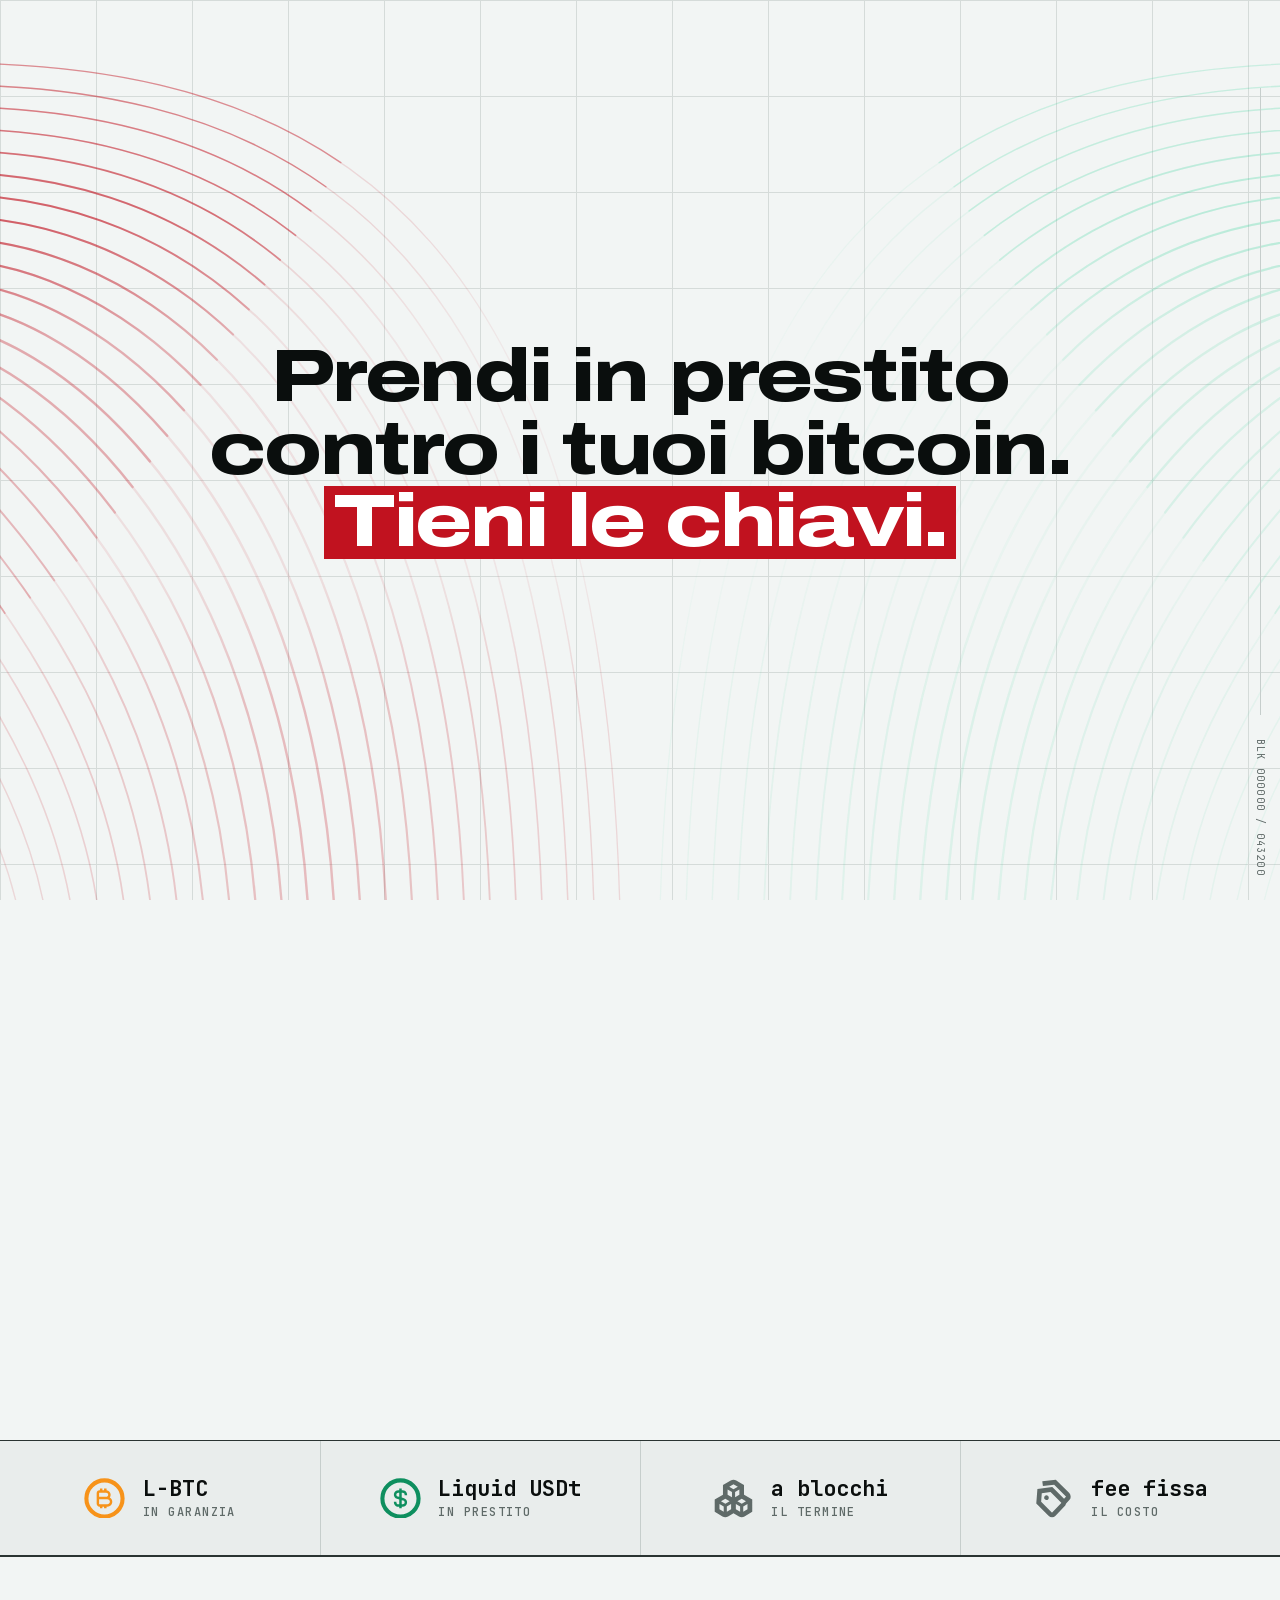
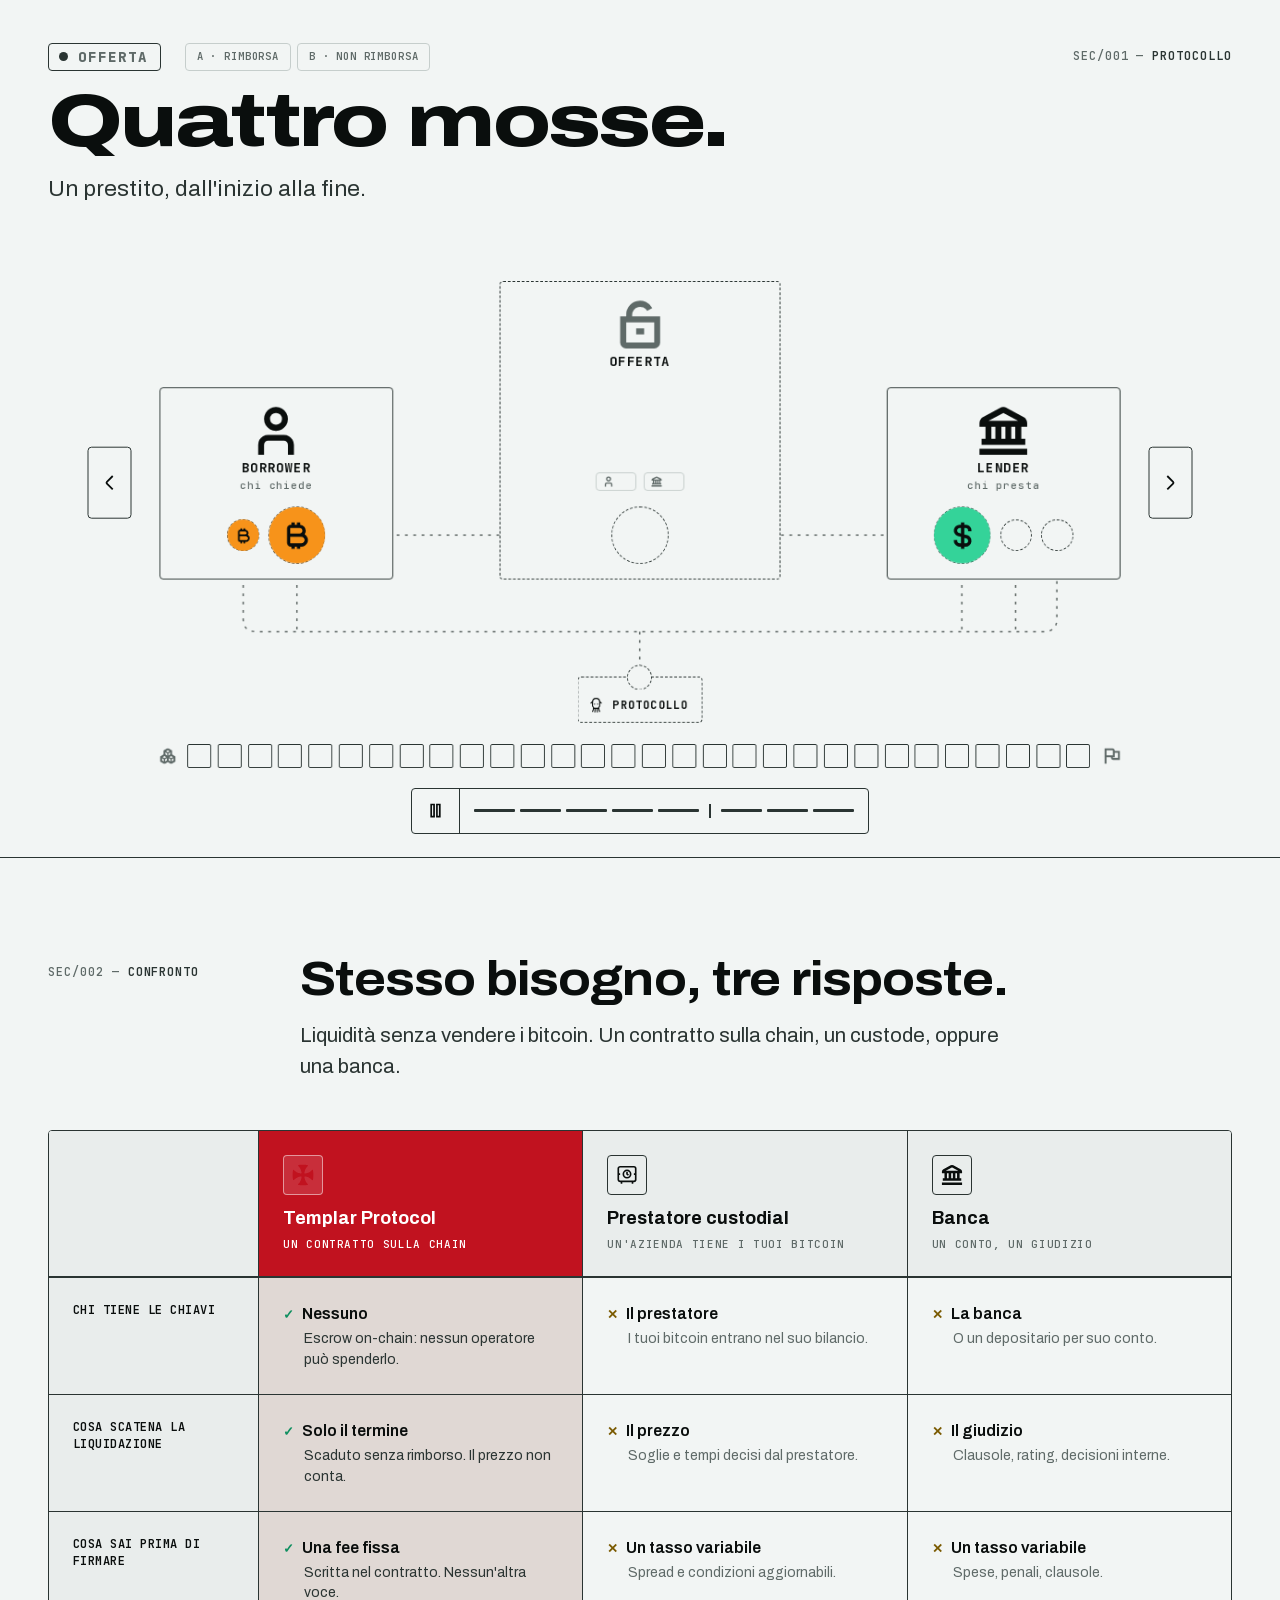
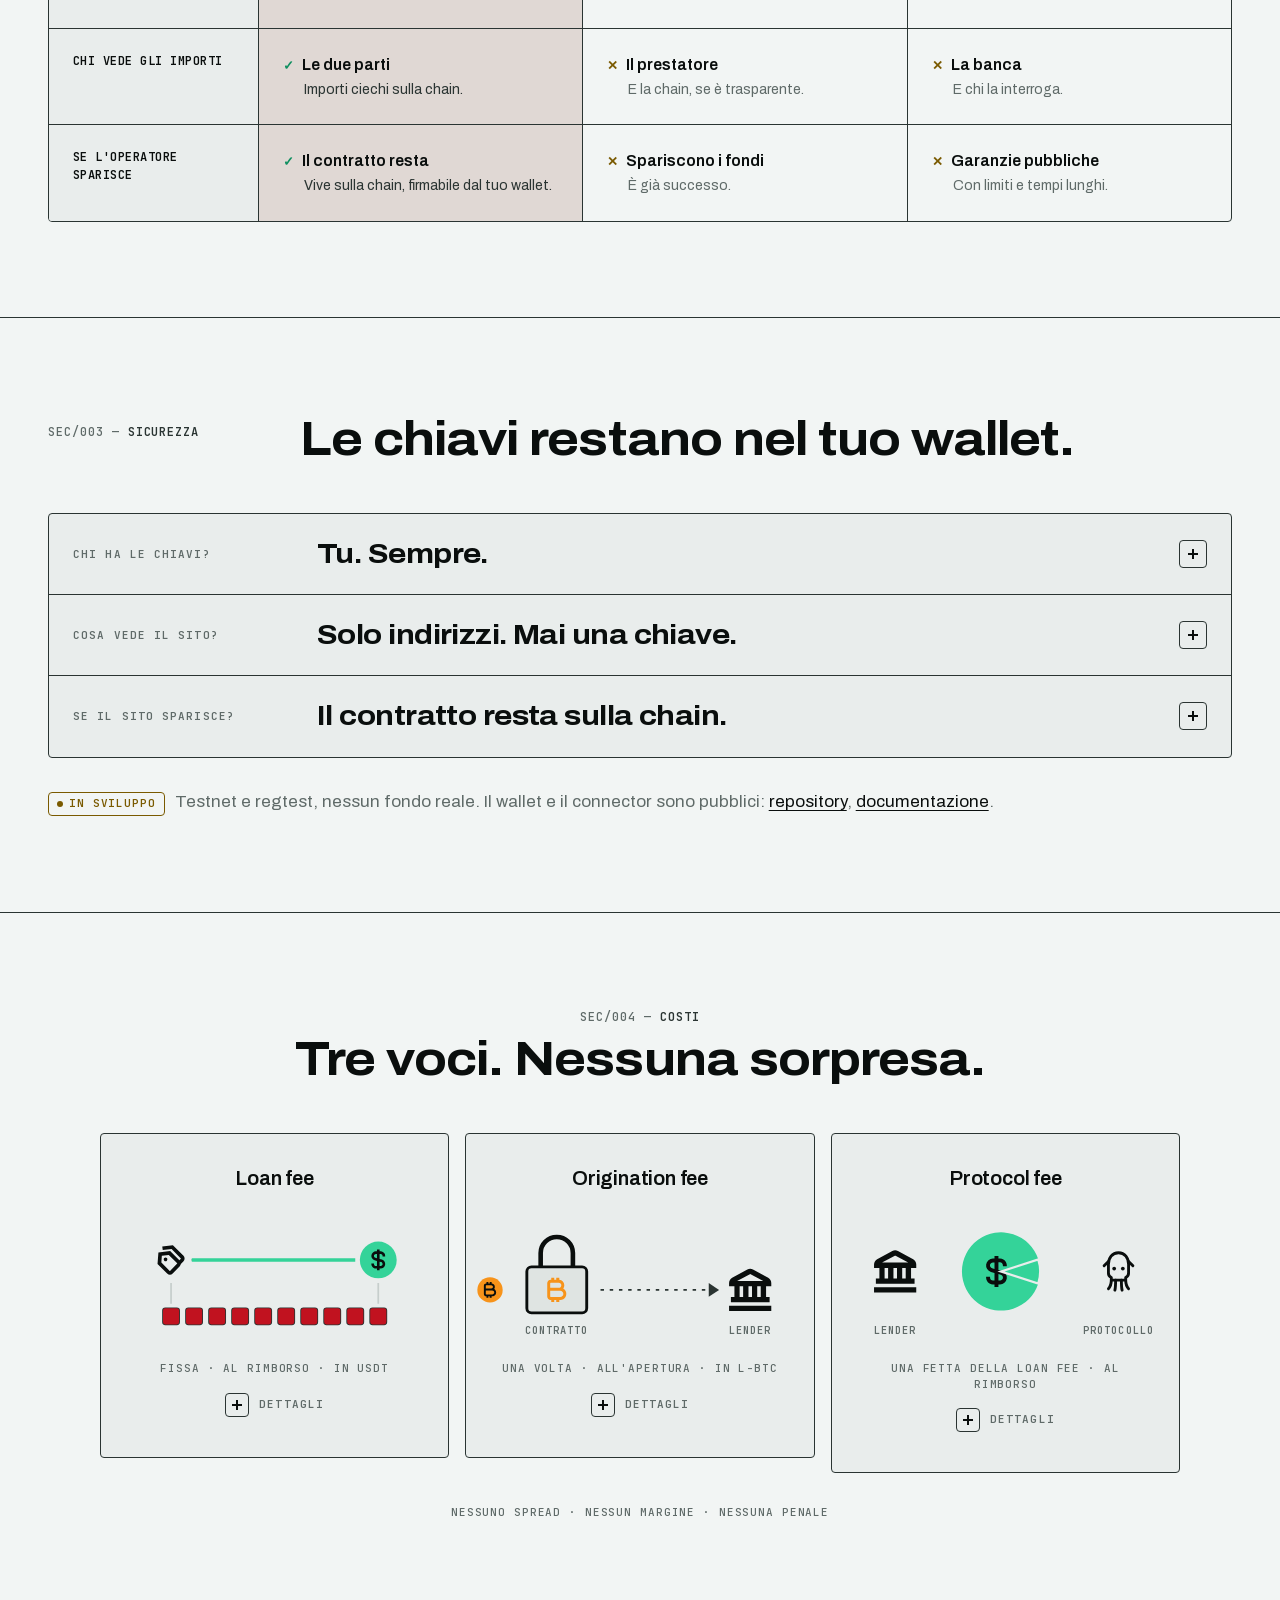
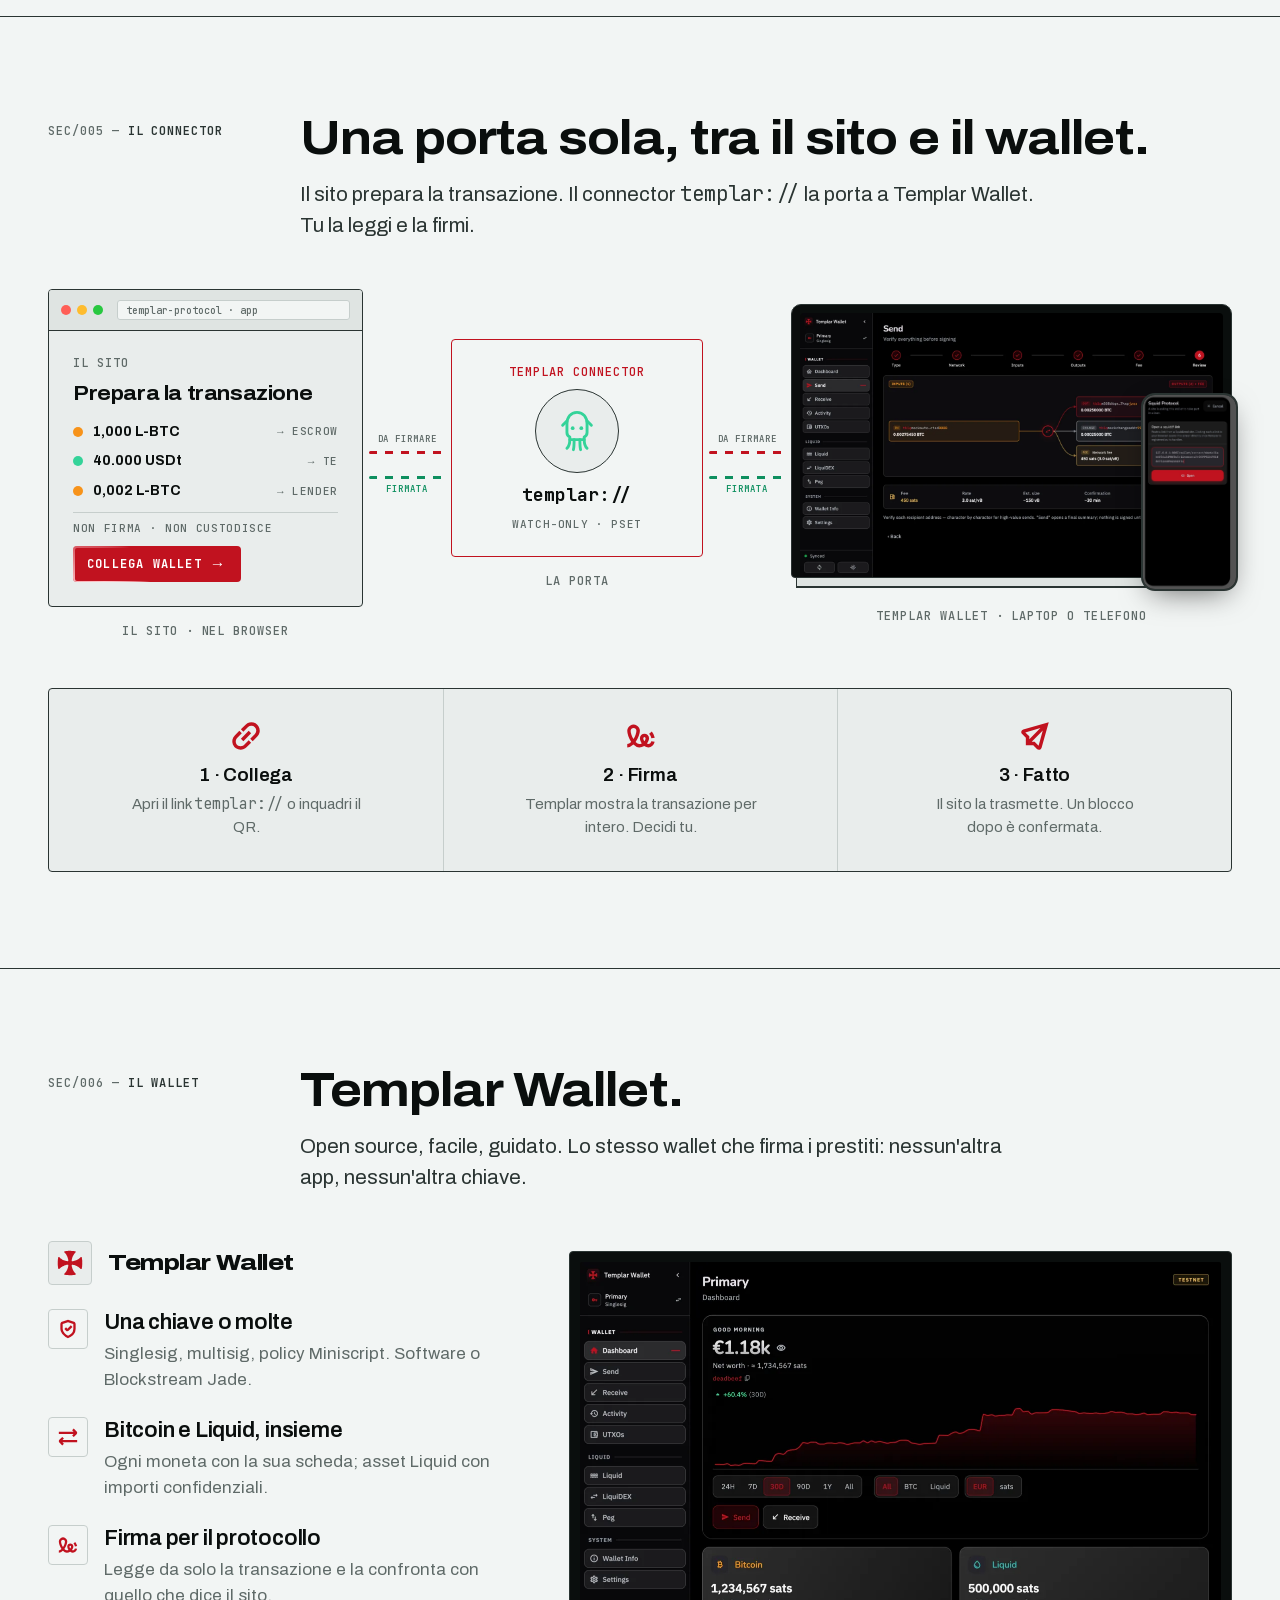
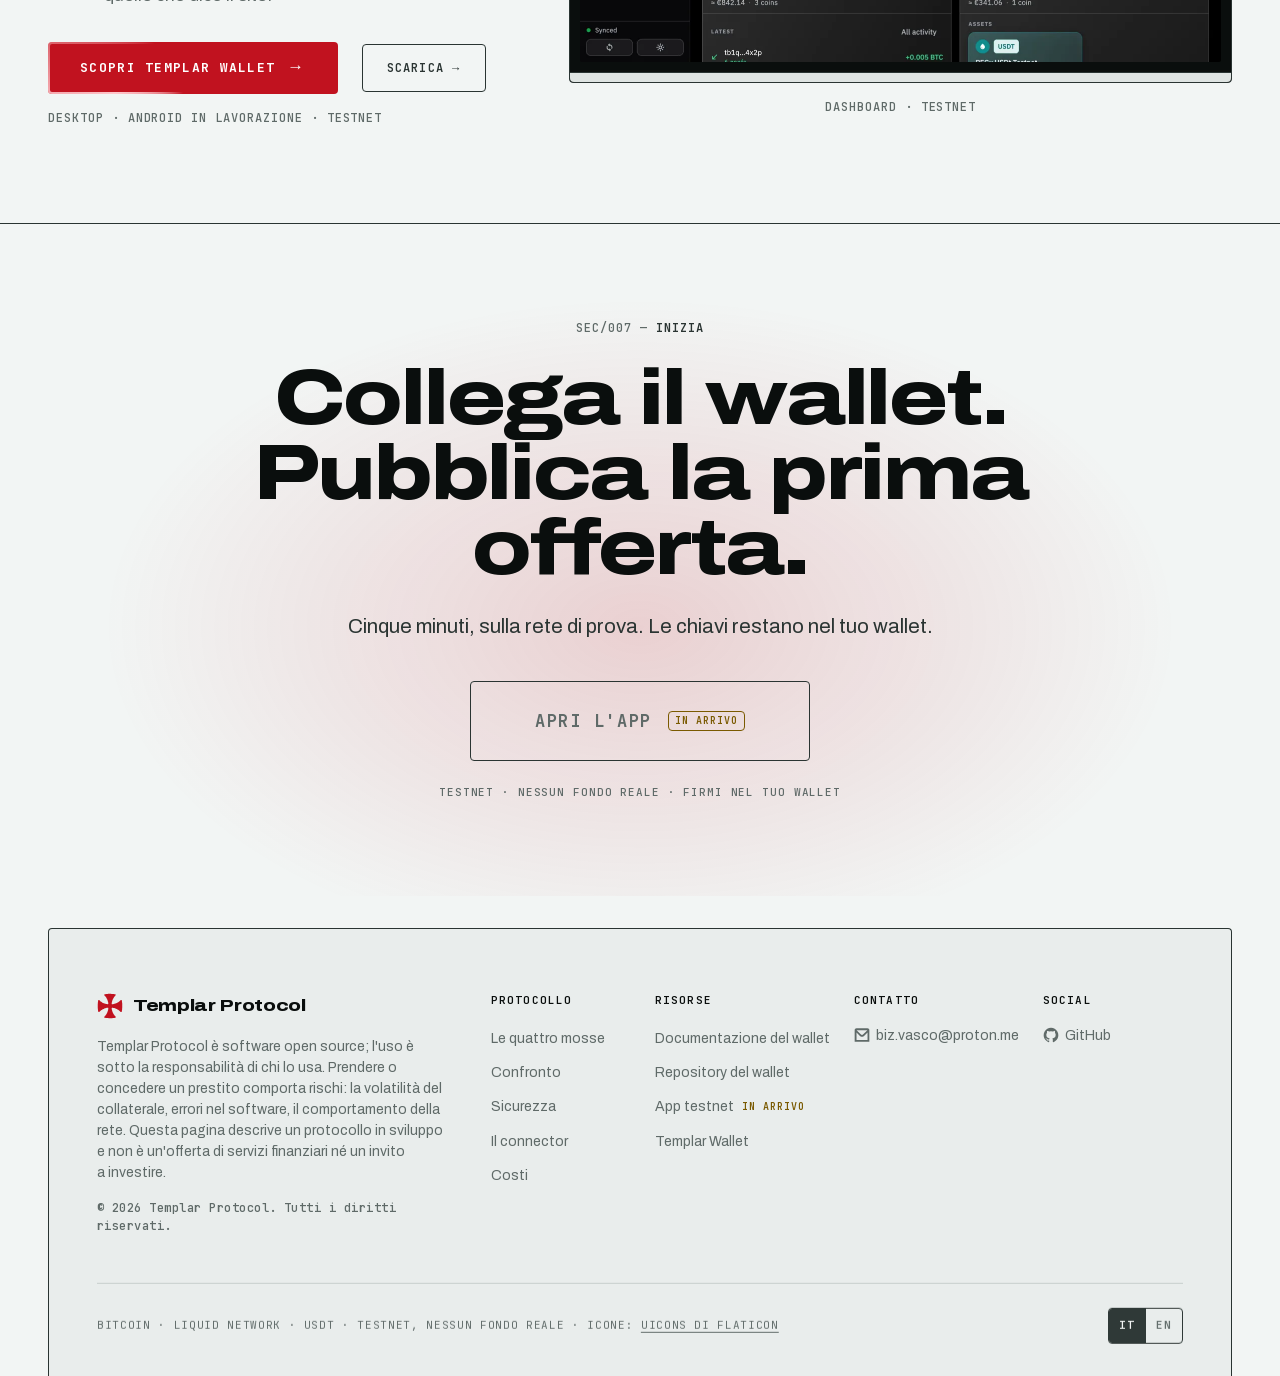
==== site/index.html @ 84b76973 "The Templar Protocol website: protocol, wallet and documentation Italian and English, published to G" ====
<!doctype html>
<html lang="it">
<head>
<meta charset="utf-8">
<meta name="viewport" content="width=device-width, initial-scale=1, viewport-fit=cover">
<title>Templar Protocol — Prestiti in USDt garantiti da bitcoin, sulla Liquid Network</title>
<meta name="description" content="Prestiti peer-to-peer in Liquid USDt a termine fisso, garantiti da L-BTC e regolati on-chain sulla Liquid Network. Nessun custode, nessun oracolo, nessuna liquidazione da prezzo. Firmi nel tuo wallet.">
<link rel="canonical" href="https://templar.red/">
<link rel="alternate" hreflang="it" href="https://templar.red/">
<link rel="alternate" hreflang="en" href="https://templar.red/en/">
<link rel="alternate" hreflang="x-default" href="https://templar.red/">
<meta property="og:type" content="website">
<meta property="og:site_name" content="Templar Protocol">
<meta property="og:title" content="Templar Protocol — Prendi in prestito contro i tuoi bitcoin. Tieni le chiavi.">
<meta property="og:description" content="Prestiti in Liquid USDt a termine fisso, garantiti da L-BTC. Nessun custode, nessun oracolo, nessuna liquidazione da prezzo.">
<meta property="og:url" content="https://templar.red/">
<meta property="og:image" content="https://templar.red/assets/img/og.png">
<meta property="og:locale" content="it_IT">
<meta property="og:locale:alternate" content="en_US">
<meta name="twitter:card" content="summary_large_image">
<meta name="theme-color" content="#F2F5F4" media="(prefers-color-scheme: light)">
<meta name="theme-color" content="#0A0E0D" media="(prefers-color-scheme: dark)">
<link rel="icon" href="assets/img/favicon.svg" type="image/svg+xml">
<script>try{var t=localStorage.getItem('sp-theme');if(t==='dark'||t==='light')document.documentElement.setAttribute('data-theme',t)}catch(e){}document.documentElement.classList.add('nav-off','js')</script>
<noscript><style>.nav-off .nav{opacity:1;transform:none;pointer-events:auto}</style></noscript>
<link rel="preload" href="assets/fonts/Archivo-var.woff2" as="font" type="font/woff2" crossorigin>
<link rel="preload" href="assets/fonts/JetBrainsMono-var.woff2" as="font" type="font/woff2" crossorigin>
<link rel="stylesheet" href="assets/css/style.css">
</head>
<body>
<a class="skip" href="#main">Vai al contenuto</a>

<header class="nav" data-open="false">
  <div class="wrap">
    <a class="brand" href="#top" aria-label="Templar Protocol, inizio pagina">
      <img class="brand-mark" src="assets/img/templar-cross.svg" alt="" width="26" height="26">
      <span class="word">Templar Protocol</span>
    </a>
    <span class="tag tag-warn nav-net"><i class="dot"></i>Testnet</span>
    <nav class="nav-links" id="menu" aria-label="Sezioni">
      <a href="#protocollo">Protocollo</a>
      <a href="#sicurezza">Sicurezza</a>
      <a href="#costi">Costi</a>
      <a href="#wallet">Connector</a>
      <a class="only-menu" href="wallet/">Templar Wallet &#8594;</a>
      <div class="menu-tools only-menu">
        <div class="seg seg-nav" aria-label="Lingua"><a href="./" aria-current="page" data-lang-set="it" hreflang="it">IT</a><a href="en/" data-lang-set="en" hreflang="en" lang="en">EN</a></div>
        <button type="button" class="nav-theme" data-theme-toggle aria-label="Cambia tema"><svg viewBox="0 0 20 20" aria-hidden="true"><circle cx="10" cy="10" r="7.5" fill="none" stroke="currentColor" stroke-width="1.5"/><path d="M10 2.5a7.5 7.5 0 0 1 0 15Z" fill="currentColor"/></svg></button>
      </div>
    </nav>
    <div class="nav-ctl">
      <div class="seg seg-nav" aria-label="Lingua">
        <a href="./" aria-current="page" data-lang-set="it" hreflang="it">IT</a>
        <a href="en/" data-lang-set="en" hreflang="en" lang="en">EN</a>
      </div>
      <button type="button" class="nav-theme" data-theme-toggle aria-label="Cambia tema">
        <svg viewBox="0 0 20 20" aria-hidden="true"><circle cx="10" cy="10" r="7.5" fill="none" stroke="currentColor" stroke-width="1.5"/><path d="M10 2.5a7.5 7.5 0 0 1 0 15Z" fill="currentColor"/></svg>
      </button>
      <a class="nav-x" href="wallet/">Templar Wallet<span aria-hidden="true">&#8594;</span></a>
      <span class="cta cta-sm is-soon" aria-disabled="true"><span>Apri l'app</span><em>in arrivo</em></span>
      <button type="button" class="menu-btn" aria-expanded="false" aria-controls="menu">Menu</button>
    </div>
  </div>
</header>

<!-- icon sprite: one definition, used by the diagram, the ledger and the device mock -->
<svg class="sprite" width="0" height="0" aria-hidden="true" focusable="false"><defs>
  <symbol id="i-person" viewBox="0 0 24 24" fill="currentColor"><path d="M20.25 23H17.46V18.38Q17.46 17.65 16.91 17.1Q16.36 16.55 15.63 16.55H8.3Q7.56 16.55 7.01 17.1Q6.46 17.65 6.46 18.38V23H3.75V18.38Q3.75 17.21 4.34 16.14Q4.92 15.08 5.99 14.46Q7.05 13.83 8.3 13.83H15.63Q16.88 13.83 17.94 14.46Q19 15.08 19.59 16.14Q20.18 17.21 20.25 18.38ZM11.96 12Q10.5 12 9.21 11.27Q7.93 10.53 7.2 9.25Q6.46 7.97 6.46 6.5Q6.46 5.03 7.2 3.75Q7.93 2.47 9.21 1.73Q10.5 1 11.96 1Q13.43 1 14.71 1.73Q16 2.47 16.73 3.75Q17.46 5.03 17.46 6.5Q17.46 7.97 16.73 9.25Q16 10.53 14.71 11.27Q13.43 12 11.96 12ZM11.96 3.71Q10.79 3.71 9.98 4.52Q9.18 5.33 9.21 6.5Q9.25 7.67 10.02 8.44Q10.79 9.21 11.96 9.21Q13.14 9.21 13.94 8.44Q14.75 7.67 14.75 6.5Q14.75 5.33 13.94 4.52Q13.14 3.71 11.96 3.71Z"/></symbol>
  <symbol id="i-vault" viewBox="0 0 24 24" fill="none" stroke="currentColor" stroke-width="1.8" stroke-linejoin="round"><rect x="2.5" y="3" width="19" height="16" rx="2"/><circle cx="12" cy="11" r="4"/><path d="M12 8.6v2.4l1.6 1.2M6 19v2.5M18 19v2.5M2.5 11h2M19.5 11h2"/></symbol>
  <symbol id="i-bank" viewBox="0 0 24 24" fill="currentColor"><path d="M1 20.21H23V23H1ZM23 8.41V10.17H20.29V15.67H22.12V18.38H1.95V15.67H3.79V10.17H1V8.41Q1 7.6 1.44 6.83Q1.88 6.06 2.61 5.69L10.53 1.37Q11.19 1 12 1Q12.81 1 13.47 1.37L21.39 5.69Q22.12 6.06 22.56 6.83Q23 7.6 23 8.41ZM5.18 7.38H18.82L12.22 3.79Q12 3.71 11.85 3.79ZM11.12 10.17V15.67H12.95V10.17ZM6.5 15.67H8.33V10.17H6.5ZM17.5 10.17H15.67V15.67H17.5Z"/></symbol>
  <symbol id="i-squid" viewBox="0 0 32 32" fill="none" stroke="currentColor" stroke-width="2" stroke-linecap="round" stroke-linejoin="round"><path d="M16 3c-4.4 0-7 3.6-7 8v6c0 1.5.8 2.6 2 3.2V22h10v-1.8c1.2-.6 2-1.7 2-3.2v-6c0-4.4-2.6-8-7-8Z"/><path d="M9 9 6 12M23 9l3 3"/><circle cx="13" cy="14" r="1.3" fill="currentColor" stroke="none"/><circle cx="19" cy="14" r="1.3" fill="currentColor" stroke="none"/><path d="M11 22c0 3-1 5-2 6M14 22c0 3 0 5-.5 7M18 22c0 3 0 5 .5 7M21 22c0 3 1 5 2 6"/></symbol>
  <symbol id="i-lock" viewBox="0 0 24 24" fill="currentColor"><path d="M18.5 8.23V7.42Q18.42 5.72 17.57 4.21Q16.72 2.7 15.25 1.85Q13.77 1 12 1Q10.23 1 8.75 1.85Q7.28 2.7 6.39 4.21Q5.5 5.72 5.5 7.42V8.23H2.77V20.19Q2.77 21.38 3.58 22.19Q4.4 23 5.5 23H18.5Q19.6 23 20.42 22.19Q21.23 21.38 21.23 20.19V8.23ZM8.31 7.42Q8.31 5.95 9.38 4.84Q10.45 3.73 12 3.73Q13.55 3.73 14.62 4.84Q15.69 5.95 15.69 7.42V8.23H8.31ZM5.58 20.19V10.97H18.5V20.19ZM10.15 13.77H13.85V16.5H10.15Z"/></symbol>
  <symbol id="i-lock-open" viewBox="0 0 24 24" fill="currentColor"><path d="M8.31 8.25V7.44Q8.31 6.19 9.09 5.19Q9.86 4.2 11.08 3.9Q12.29 3.61 13.44 4.09Q14.58 4.57 15.24 5.67L17.6 4.35Q16.57 2.43 14.54 1.54Q12.52 0.66 10.38 1.21Q8.24 1.77 6.88 3.54Q5.51 5.3 5.59 7.44V8.25H2.78V20.2Q2.78 21.38 3.59 22.19Q4.41 23 5.51 23H18.49Q19.59 23 20.41 22.19Q21.22 21.38 21.22 20.2V8.25ZM5.59 20.2V10.98H18.49V20.2ZM10.16 13.78H13.84V16.51H10.16Z"/></symbol>
  <symbol id="i-blocks" viewBox="0 0 24 24" fill="currentColor"><path d="M18.16 9.8V4.15L13.61 1.44Q12.88 1 12 1Q11.12 1 10.39 1.44L5.84 4.15V9.8L1 12.66V19.85L5.55 22.56Q6.35 23 7.2 23Q8.04 23 8.85 22.56L12 20.65L15.23 22.56Q15.96 23 16.84 23Q17.72 23 18.45 22.56L23 19.85V12.66L18.23 9.8ZM16.84 15.15 14.27 13.69 16.84 12.15 19.33 13.69ZM7.23 15.15 4.67 13.69 7.23 12.15 9.73 13.69ZM8.55 6.79 11.12 8.26V11.27L8.55 9.8ZM12.95 11.27V8.26L15.45 6.79V9.8ZM11.78 3.79Q12 3.64 12.22 3.79L14.57 5.18L12 6.65L9.51 5.18ZM3.79 18.31V15.3L6.28 16.77V19.77ZM8.11 19.77V16.77L10.61 15.3V18.31ZM13.39 18.31V15.3L15.89 16.77V19.77ZM17.72 19.77V16.77L20.21 15.3V18.31Z"/></symbol>
  <symbol id="i-btc" viewBox="0 0 24 24" fill="currentColor"><circle cx="12" cy="12" r="10.6" fill="none" stroke="currentColor" stroke-width="2.4"/><path d="M15.11 11.38Q15.62 10.69 15.62 9.83Q15.62 8.79 14.92 8.04Q14.22 7.28 13.22 7.17V6.2H11.75V7.17H10.78V6.2H9.35V7.17H9.08Q8.38 7.17 7.9 7.67Q7.42 8.17 7.42 8.87V15.13Q7.42 15.83 7.9 16.33Q8.38 16.83 9.08 16.83H9.35V17.8H10.78V16.83H11.75V17.8H13.22V16.83H13.68Q14.46 16.83 15.13 16.45Q15.81 16.06 16.2 15.38Q16.58 14.71 16.58 13.91Q16.58 13.12 16.18 12.44Q15.77 11.77 15.11 11.38ZM8.85 8.87Q8.85 8.75 8.93 8.67Q9 8.6 9.08 8.6H12.95Q13.45 8.6 13.82 8.96Q14.18 9.33 14.18 9.83Q14.18 10.34 13.82 10.69Q13.45 11.03 12.95 11.03H8.85ZM13.68 15.36H9.08Q9 15.36 8.93 15.31Q8.85 15.25 8.85 15.13V12.46H13.68Q14.26 12.46 14.71 12.91Q15.15 13.35 15.15 13.93Q15.15 14.51 14.71 14.94Q14.26 15.36 13.68 15.36Z"/></symbol>
  <symbol id="i-usd" viewBox="0 0 24 24" fill="currentColor"><circle cx="12" cy="12" r="10.6" fill="none" stroke="currentColor" stroke-width="2.4"/><path d="M15.87 10.07V9.72Q15.87 9.02 15.52 8.44Q15.17 7.86 14.59 7.51Q14.01 7.17 13.31 7.17H12.73V6.2H11.27V7.17H10.69Q9.76 7.17 9.02 7.79Q8.29 8.4 8.15 9.35Q8.02 10.3 8.52 11.11Q9.02 11.92 9.95 12.19L11.27 12.54V15.36H10.69Q10.22 15.36 9.91 15.05Q9.6 14.75 9.6 14.28V13.93H8.13V14.28Q8.13 14.98 8.48 15.56Q8.83 16.14 9.41 16.49Q9.99 16.83 10.69 16.83H11.27V17.8H12.73V16.83H13.31Q14.24 16.83 14.98 16.21Q15.71 15.6 15.85 14.65Q15.98 13.7 15.48 12.89Q14.98 12.08 14.05 11.81L12.73 11.46V8.6H13.31Q13.78 8.64 14.09 8.95Q14.4 9.25 14.4 9.72V10.07ZM13.62 13.2Q14.01 13.31 14.24 13.66Q14.47 14.01 14.42 14.44Q14.36 14.86 14.03 15.13Q13.7 15.4 13.31 15.36H12.73V12.97ZM11.27 11.03 10.38 10.8Q9.99 10.69 9.76 10.34Q9.53 9.99 9.58 9.56Q9.64 9.14 9.97 8.89Q10.3 8.64 10.69 8.64H11.27Z"/></symbol>
  <symbol id="i-tag" viewBox="0 0 24 24" fill="currentColor"><path d="M21.28 8.85 13.36 1 5.44 1.95 5.8 4.67 12.4 3.93 19.3 10.83Q19.44 10.9 19.3 11.05L18.2 12.22L11.3 5.33L2.58 6.5L1.92 15.01L9.1 22.12Q9.98 23 11.16 23Q12.33 23 13.21 22.12L18.49 16.62Q19.15 15.96 19.3 15.08L21.28 12.95Q22.08 12.15 22.08 10.94Q22.08 9.73 21.28 8.85ZM16.58 14.71 11.23 20.21Q11.23 20.21 11.16 20.21Q11.08 20.21 11.01 20.21L4.78 13.91L5.14 8.92L10.28 8.26L16.58 14.49Q16.58 14.57 16.58 14.6Q16.58 14.64 16.58 14.71ZM9.25 11.56Q9.25 12.15 8.85 12.55Q8.44 12.95 7.89 12.92Q7.34 12.88 6.94 12.51Q6.54 12.15 6.54 11.56Q6.54 10.97 6.94 10.57Q7.34 10.17 7.89 10.17Q8.44 10.17 8.85 10.57Q9.25 10.97 9.25 11.56Z"/></symbol>
  <symbol id="i-check" viewBox="0 0 24 24" fill="currentColor"><path d="M8.06 20Q6.99 20 6.31 19.24L1 14.01L3.05 11.96L8.06 16.97L20.95 4L23 6.04L9.72 19.24Q9.04 20 7.98 20Z"/></symbol>
  <symbol id="i-swap" viewBox="0 0 24 24" fill="currentColor"><path d="M23 18.42H5.33L7.09 20.18L5.11 22.08L1.66 18.64Q1 17.98 1 17.02Q1 16.07 1.66 15.41L5.11 11.96L7.09 13.94L5.33 15.7H23ZM16.99 10.13 18.89 12.04 22.34 8.59Q23 7.93 23 6.98Q23 6.02 22.34 5.36L18.89 1.92L16.99 3.9L18.67 5.58H1V8.37H18.67Z"/></symbol>
  <symbol id="i-link" viewBox="0 0 24 24" fill="currentColor"><path d="M7.7 22.99Q5.64 22.99 3.96 21.85Q2.27 20.71 1.5 18.88Q0.74 17.05 1.14 15.07Q1.54 13.09 3.01 11.63L6.67 7.89L8.65 9.87L4.91 13.61Q4.18 14.34 3.92 15.33Q3.67 16.32 3.92 17.34Q4.18 18.37 4.91 19.1Q5.64 19.84 6.67 20.09Q7.7 20.35 8.69 20.09Q9.67 19.84 10.41 19.1L14.14 15.37L16.12 17.34L12.39 21.01Q11.43 21.96 10.22 22.47Q9.01 22.99 7.7 22.99ZM17.37 16.1 15.39 14.12 19.13 10.38Q20.22 9.28 20.22 7.67Q20.22 6.06 19.09 4.93Q17.95 3.79 16.34 3.79Q14.73 3.79 13.63 4.89L9.89 8.63L7.92 6.65L11.65 2.98Q12.97 1.66 14.66 1.23Q16.34 0.79 18.06 1.26Q19.79 1.74 21.03 2.98Q22.28 4.23 22.75 5.95Q23.23 7.67 22.79 9.36Q22.35 11.04 21.03 12.36ZM7.92 14.12 14.14 7.89 16.12 9.87 9.89 16.1Z"/></symbol>
  <symbol id="i-pen" viewBox="0 0 24 24" fill="currentColor"><path d="M20.29 13.83Q19.85 11.63 18.53 10.17L20.65 8.33Q22.41 10.39 23 13.32ZM20.21 16.11 22.93 16.62Q22.56 18.53 21.13 19.85Q19.7 21.17 17.94 21.17Q16.18 21.17 14.57 19.99Q12.73 21.17 10.61 21.17Q8.11 21.17 5.91 18.89Q3.49 21.17 1 21.17V18.45Q2.54 18.45 4.15 16.77Q2.76 14.64 1.81 12Q1 9.58 1 7.89Q1 6.5 1.7 5.36Q2.39 4.23 3.53 3.53Q4.67 2.83 6.02 2.83Q7.38 2.83 8.55 3.53Q9.73 4.23 10.42 5.36Q11.12 6.5 11.12 7.89Q11.12 9.58 10.17 12.07Q9.21 14.64 7.67 16.84Q9.21 18.38 10.61 18.38Q11.63 18.38 12.59 17.94Q11.93 16.91 11.52 15.81Q11.12 14.71 11.12 13.83Q11.12 12.29 12.18 11.23Q13.25 10.17 14.75 10.17Q16.25 10.17 17.35 11.23Q18.45 12.29 18.45 13.83Q18.45 14.71 17.98 15.85Q17.5 16.99 16.69 18.09Q17.35 18.38 17.94 18.38Q18.75 18.38 19.41 17.72Q20.07 17.06 20.21 16.11ZM5.99 14.49Q7.01 12.81 7.67 10.97Q8.33 9.14 8.33 7.89Q8.33 6.94 7.67 6.24Q7.01 5.55 6.06 5.55Q5.11 5.55 4.41 6.24Q3.71 6.94 3.71 7.89Q3.71 9.14 4.34 10.97Q4.96 12.81 5.99 14.49ZM15.67 13.83Q15.67 13.47 15.41 13.17Q15.15 12.88 14.75 12.88Q14.35 12.88 14.09 13.17Q13.83 13.47 13.83 13.87Q13.83 14.27 14.05 14.9Q14.27 15.52 14.71 16.11Q15.15 15.52 15.41 14.9Q15.67 14.27 15.67 13.83Z"/></symbol>
  <symbol id="i-send" viewBox="0 0 24 24" fill="currentColor"><path d="M2.61 6.72Q1.88 6.94 1.44 7.53Q1 8.11 1 8.92Q1 9.8 1.73 10.46L4.67 13.39V19.33H10.61L13.54 22.34Q14.2 23 15.15 23Q15.45 23 15.67 22.93Q16.25 22.78 16.69 22.34Q17.13 21.9 17.28 21.39L23 1ZM4.23 9.14 16.33 5.69 7.45 14.64V12.29ZM14.86 19.77 11.71 16.55H9.36L18.23 7.67Z"/></symbol>
  <symbol id="i-shield" viewBox="0 0 24 24" fill="currentColor"><path d="M11.27 11.71 9.65 10.02 7.67 11.93 9.65 14.05Q10.31 14.71 11.19 14.71Q12.15 14.71 12.73 14.13L17.35 9.51L15.37 7.53ZM11.93 23 11.41 22.78Q10.31 22.27 9.07 21.46Q6.57 19.77 4.96 17.79Q2.83 15.08 2.83 12V6.06Q2.83 5.18 3.35 4.45Q3.86 3.71 4.74 3.42L12 1L19.26 3.42Q20.14 3.71 20.65 4.45Q21.17 5.18 21.17 6.06V12Q21.17 15.52 18.97 18.23Q17.43 20.29 14.86 21.68Q13.54 22.49 12.44 22.85ZM12 3.93 5.62 6.06V12Q5.62 14.79 8.26 17.28Q9.87 18.89 12.07 19.99Q14.27 19.11 15.81 17.65Q18.38 15.23 18.38 12V6.06Z"/></symbol>
  <symbol id="g-btc" viewBox="0 0 24 24" fill="currentColor"><path d="M16.83 11.04Q17.61 9.96 17.61 8.64Q17.61 7.02 16.53 5.85Q15.45 4.68 13.89 4.5V3H11.61V4.5H10.11V3H7.89V4.5H7.47Q6.39 4.5 5.64 5.28Q4.89 6.06 4.89 7.14V16.86Q4.89 17.94 5.64 18.72Q6.39 19.5 7.47 19.5H7.89V21H10.11V19.5H11.61V21H13.89V19.5H14.61Q15.81 19.5 16.86 18.9Q17.91 18.3 18.51 17.25Q19.11 16.2 19.11 14.97Q19.11 13.74 18.48 12.69Q17.85 11.64 16.83 11.04ZM7.11 7.14Q7.11 6.96 7.23 6.84Q7.35 6.72 7.47 6.72H13.47Q14.25 6.72 14.82 7.29Q15.39 7.86 15.39 8.64Q15.39 9.42 14.82 9.96Q14.25 10.5 13.47 10.5H7.11ZM14.61 17.22H7.47Q7.35 17.22 7.23 17.13Q7.11 17.04 7.11 16.86V12.72H14.61Q15.51 12.72 16.2 13.41Q16.89 14.1 16.89 15Q16.89 15.9 16.2 16.56Q15.51 17.22 14.61 17.22Z"/></symbol>
  <symbol id="g-usd" viewBox="0 0 24 24" fill="currentColor"><path d="M18 9V8.46Q18 7.38 17.46 6.48Q16.92 5.58 16.02 5.04Q15.12 4.5 14.04 4.5H13.14V3H10.86V4.5H9.96Q8.52 4.5 7.38 5.46Q6.24 6.42 6.03 7.89Q5.82 9.36 6.6 10.62Q7.38 11.88 8.82 12.3L10.86 12.84V17.22H9.96Q9.24 17.22 8.76 16.74Q8.28 16.26 8.28 15.54V15H6V15.54Q6 16.62 6.54 17.52Q7.08 18.42 7.98 18.96Q8.88 19.5 9.96 19.5H10.86V21H13.14V19.5H14.04Q15.48 19.5 16.62 18.54Q17.76 17.58 17.97 16.11Q18.18 14.64 17.4 13.38Q16.62 12.12 15.18 11.7L13.14 11.16V6.72H14.04Q14.76 6.78 15.24 7.26Q15.72 7.74 15.72 8.46V9ZM14.52 13.86Q15.12 14.04 15.48 14.58Q15.84 15.12 15.75 15.78Q15.66 16.44 15.15 16.86Q14.64 17.28 14.04 17.22H13.14V13.5ZM10.86 10.5 9.48 10.14Q8.88 9.96 8.52 9.42Q8.16 8.88 8.25 8.22Q8.34 7.56 8.85 7.17Q9.36 6.78 9.96 6.78H10.86Z"/></symbol>
  <symbol id="i-flag" viewBox="0 0 24 24" fill="currentColor"><path d="M15.67 4.67V4.23Q15.67 2.91 14.71 1.95Q13.76 1 12.44 1H1V23H3.79V13.83H10.17V14.27Q10.17 15.59 11.12 16.55Q12.07 17.5 13.39 17.5H23V4.67ZM3.79 3.71H12.44Q12.66 3.71 12.81 3.86Q12.95 4.01 12.95 4.23V11.05H3.79ZM20.29 14.71H13.39Q13.17 14.79 13.03 14.64Q12.88 14.49 12.88 14.27V13.83H15.67V7.38H20.29Z"/></symbol>
  <symbol id="i-arrow" viewBox="0 0 24 24" fill="currentColor"><path d="M16.55 15.89 19.04 13.39 1 13.32V10.61H19.04L16.55 8.11L18.45 6.13L22.05 9.73Q23 10.68 23 12Q23 13.32 22.05 14.27L18.45 17.87Z"/></symbol>
  <symbol id="i-mail" viewBox="0 0 24 24" fill="currentColor"><path d="M20.29 1.92H3.79Q2.61 1.92 1.81 2.72Q1 3.53 1 4.7V22.08H23V4.7Q23 3.53 22.19 2.72Q21.39 1.92 20.21 1.92ZM20.07 4.7 13.47 11.23Q12.88 11.82 12 11.82Q11.12 11.82 10.53 11.23L3.93 4.7ZM3.79 19.37V8.37L8.55 13.21Q9.21 13.87 10.13 14.24Q11.05 14.6 12 14.6Q12.95 14.6 13.87 14.24Q14.79 13.87 15.45 13.21L20.29 8.37V19.37Z"/></symbol>
  <symbol id="i-team" viewBox="0 0 24 24" fill="currentColor"><path d="M7.89 12.88Q6.13 12.88 4.92 11.71Q3.71 10.53 3.75 8.81Q3.79 7.09 4.96 5.88Q6.13 4.67 7.86 4.67Q9.58 4.67 10.79 5.88Q12 7.09 12 8.81Q12 10.53 10.79 11.71Q9.58 12.88 7.89 12.88ZM7.89 7.38Q7.31 7.38 6.9 7.78Q6.5 8.19 6.5 8.77Q6.5 9.36 6.9 9.76Q7.31 10.17 7.89 10.17Q8.48 10.17 8.85 9.76Q9.21 9.36 9.21 8.77Q9.21 8.19 8.85 7.78Q8.48 7.38 7.89 7.38ZM14.79 19.77Q14.71 18.45 14.05 17.28Q13.39 16.11 12.22 15.45Q11.05 14.79 9.73 14.71H6.06Q4.67 14.79 3.53 15.45Q2.39 16.11 1.7 17.28Q1 18.45 1 19.77V23H3.79V19.77Q3.79 18.82 4.45 18.16Q5.11 17.5 6.06 17.5H9.73Q10.68 17.5 11.34 18.16Q12 18.82 12 19.77V23H14.79ZM17.06 9.21Q15.3 9.29 14.13 8.08Q12.95 6.87 12.95 5.14Q12.95 3.42 14.13 2.21Q15.3 1 17.02 1Q18.75 1 19.96 2.21Q21.17 3.42 21.17 5.14Q21.17 6.87 19.96 8.04Q18.75 9.21 17.06 9.29ZM17.06 3.71Q16.47 3.71 16.07 4.12Q15.67 4.52 15.67 5.11Q15.67 5.69 16.07 6.1Q16.47 6.5 17.06 6.5Q17.65 6.5 18.05 6.1Q18.45 5.69 18.42 5.11Q18.38 4.52 18.01 4.12Q17.65 3.71 17.06 3.71ZM23 16.11Q23 14.79 22.3 13.61Q21.61 12.44 20.47 11.78Q19.33 11.12 17.94 11.12H14.79V13.83H17.94Q18.89 13.83 19.55 14.49Q20.21 15.15 20.21 16.11V19.33H23Z"/></symbol>
  <symbol id="i-play" viewBox="0 0 24 24" fill="currentColor"><path d="M4.74 23V1L17.84 9.38Q18.51 9.83 18.88 10.54Q19.26 11.25 19.26 12.04Q19.26 12.82 18.88 13.5Q18.51 14.17 17.84 14.62ZM7.51 6.16V17.84L16.34 12.22Q16.41 12.15 16.41 12Q16.41 11.85 16.34 11.78Z"/></symbol>
  <symbol id="i-pause" viewBox="0 0 24 24" fill="currentColor"><path d="M11.08 23H3.75V1H11.08ZM6.46 20.21H8.3V3.71H6.46ZM20.25 23H12.92V1H20.25ZM15.63 20.21H17.46V3.71H15.63Z"/></symbol>
  <symbol id="i-github" viewBox="0 0 24 24" fill="currentColor"><path d="M12 1.28Q8.99 1.28 6.46 2.75Q3.93 4.22 2.47 6.75Q1 9.28 1 12.28Q1 14.63 1.95 16.76Q2.91 18.88 4.63 20.42Q6.35 21.96 8.55 22.7Q8.92 22.77 9.1 22.59Q9.29 22.4 9.29 22.18V20.13Q8.19 20.35 7.38 20.2Q6.72 20.06 6.28 19.69Q5.91 19.47 5.69 19.1L5.55 18.81Q5.25 18 4.74 17.56Q4.52 17.27 4.3 17.2Q3.86 16.9 3.9 16.76Q3.93 16.61 4.15 16.54H4.37Q5.11 16.61 5.69 17.12Q5.91 17.42 6.06 17.71Q6.72 18.81 7.82 18.88Q8.55 18.96 9.29 18.59Q9.43 17.64 10.02 17.12Q7.75 16.9 6.57 15.88Q4.96 14.56 4.96 11.7Q4.96 10.01 6.13 8.76Q5.91 8.32 5.91 7.74Q5.84 6.78 6.21 5.83H6.57Q6.94 5.83 7.53 6.05Q8.33 6.34 9.21 6.93Q10.53 6.56 12 6.56Q13.47 6.56 14.79 6.93Q16.03 6.05 17.06 5.83Q17.57 5.76 17.79 5.83Q18.16 6.78 18.09 7.74Q18.09 8.32 17.87 8.76Q19.04 9.94 19.04 11.7Q19.04 14.56 17.43 15.88Q16.25 16.83 13.98 17.12Q14.71 17.78 14.71 19.18V22.18Q14.71 22.4 14.9 22.59Q15.08 22.77 15.52 22.7Q17.65 21.96 19.37 20.42Q21.09 18.88 22.05 16.76Q23 14.63 23 12.28Q23 9.28 21.53 6.75Q20.07 4.22 17.54 2.75Q15.01 1.28 12 1.28ZM5.18 17.05Q5.11 17.12 4.96 17.09Q4.81 17.05 4.85 16.94Q4.89 16.83 5.03 16.9Q5.18 16.98 5.18 17.05ZM5.62 17.56Q5.55 17.64 5.4 17.49Q5.25 17.34 5.36 17.27Q5.47 17.2 5.58 17.34Q5.69 17.49 5.62 17.56ZM6.06 18.15Q5.91 18.3 5.8 18.11Q5.69 17.93 5.8 17.82Q5.91 17.71 6.02 17.89Q6.13 18.08 6.06 18.15ZM6.65 18.81Q6.5 18.96 6.35 18.77Q6.21 18.59 6.32 18.48Q6.43 18.37 6.57 18.52Q6.72 18.66 6.65 18.81ZM7.45 19.18Q7.38 19.32 7.16 19.25Q6.94 19.18 7.01 19.03Q7.09 18.88 7.31 18.96Q7.53 19.03 7.45 19.18ZM8.33 19.25Q8.33 19.4 8.11 19.4Q7.89 19.4 7.89 19.21Q7.89 19.03 8.11 19.03Q8.33 19.03 8.33 19.25ZM9.21 19.1Q9.21 19.25 8.99 19.29Q8.77 19.32 8.74 19.18Q8.7 19.03 8.92 18.96Q9.14 18.88 9.21 19.1Z"/></symbol>
  <symbol id="i-prev" viewBox="0 0 24 24" fill="currentColor"><path d="M15.89 23 7.16 14.27Q6.21 13.32 6.21 12Q6.21 10.68 7.16 9.73L15.89 1L17.79 2.98L9.07 11.71Q8.92 11.78 8.92 12Q8.92 12.22 9.07 12.29L17.79 21.02Z"/></symbol>
  <symbol id="i-next" viewBox="0 0 24 24" fill="currentColor"><path d="M8.19 23 16.84 14.27Q17.79 13.32 17.79 12Q17.79 10.68 16.84 9.73L8.11 1L6.21 2.98L14.93 11.71Q15.08 11.78 15.08 12Q15.08 12.22 14.93 12.29L6.21 21.02Z"/></symbol>
</defs></svg>

<main id="main">

<!-- HERO · the sentence, full screen, nothing else -->
<section class="hero" id="top" aria-labelledby="h-hero">
 <div class="hero-stage">
  <div class="paths" aria-hidden="true" style="--period:11s">
    <svg class="paths-layer paths-orange" viewBox="0 0 1440 900" preserveAspectRatio="none" fill="none" aria-hidden="true">
      <defs>
        <path id="l0" d="M-60 63.0C378.4 63.0 698.4 233.0 698.4 980" pathLength="1" vector-effect="non-scaling-stroke"/>
        <path id="l1" d="M-60 84.9C349.3 84.9 669.3 254.9 669.3 980" pathLength="1" vector-effect="non-scaling-stroke"/>
        <path id="l2" d="M-60 106.8C320.2 106.8 640.2 276.8 640.2 980" pathLength="1" vector-effect="non-scaling-stroke"/>
        <path id="l3" d="M-60 128.7C291.1 128.7 611.1 298.7 611.1 980" pathLength="1" vector-effect="non-scaling-stroke"/>
        <path id="l4" d="M-60 150.7C261.9 150.7 581.9 320.7 581.9 980" pathLength="1" vector-effect="non-scaling-stroke"/>
        <path id="l5" d="M-60 172.6C232.8 172.6 552.8 342.6 552.8 980" pathLength="1" vector-effect="non-scaling-stroke"/>
        <path id="l6" d="M-60 194.5C203.7 194.5 523.7 364.5 523.7 980" pathLength="1" vector-effect="non-scaling-stroke"/>
        <path id="l7" d="M-60 216.4C174.6 216.4 494.6 386.4 494.6 980" pathLength="1" vector-effect="non-scaling-stroke"/>
        <path id="l8" d="M-60 238.3C145.5 238.3 465.5 408.3 465.5 980" pathLength="1" vector-effect="non-scaling-stroke"/>
        <path id="l9" d="M-60 260.2C116.4 260.2 436.4 430.2 436.4 980" pathLength="1" vector-effect="non-scaling-stroke"/>
        <path id="l10" d="M-60 282.1C87.3 282.1 407.3 452.1 407.3 980" pathLength="1" vector-effect="non-scaling-stroke"/>
        <path id="l11" d="M-60 304.0C58.2 304.0 378.2 474.0 378.2 980" pathLength="1" vector-effect="non-scaling-stroke"/>
        <path id="l12" d="M-60 326.0C29.0 326.0 349.0 496.0 349.0 980" pathLength="1" vector-effect="non-scaling-stroke"/>
        <path id="l13" d="M-60 347.9C-0.1 347.9 319.9 517.9 319.9 980" pathLength="1" vector-effect="non-scaling-stroke"/>
        <path id="l14" d="M-60 369.8C-29.2 369.8 290.8 539.8 290.8 980" pathLength="1" vector-effect="non-scaling-stroke"/>
        <path id="l15" d="M-60 391.7C-58.3 391.7 261.7 561.7 261.7 980" pathLength="1" vector-effect="non-scaling-stroke"/>
        <path id="l16" d="M-60 413.6C-87.4 413.6 232.6 583.6 232.6 980" pathLength="1" vector-effect="non-scaling-stroke"/>
        <path id="l17" d="M-60 435.5C-116.5 435.5 203.5 605.5 203.5 980" pathLength="1" vector-effect="non-scaling-stroke"/>
        <path id="l18" d="M-60 457.4C-145.6 457.4 174.4 627.4 174.4 980" pathLength="1" vector-effect="non-scaling-stroke"/>
        <path id="l19" d="M-60 479.3C-174.7 479.3 145.3 649.3 145.3 980" pathLength="1" vector-effect="non-scaling-stroke"/>
        <path id="l20" d="M-60 501.3C-203.9 501.3 116.1 671.3 116.1 980" pathLength="1" vector-effect="non-scaling-stroke"/>
        <path id="l21" d="M-60 523.2C-233.0 523.2 87.0 693.2 87.0 980" pathLength="1" vector-effect="non-scaling-stroke"/>
        <path id="l22" d="M-60 545.1C-262.1 545.1 57.9 715.1 57.9 980" pathLength="1" vector-effect="non-scaling-stroke"/>
        <path id="l23" d="M-60 567.0C-291.2 567.0 28.8 737.0 28.8 980" pathLength="1" vector-effect="non-scaling-stroke"/>
      </defs>
      <use class="base" href="#l0" stroke-width="1.30" stroke-opacity="0.13"/>
      <use class="base" href="#l1" stroke-width="1.40" stroke-opacity="0.14"/>
      <use class="base" href="#l2" stroke-width="1.51" stroke-opacity="0.15"/>
      <use class="base" href="#l3" stroke-width="1.61" stroke-opacity="0.16"/>
      <use class="base" href="#l4" stroke-width="1.72" stroke-opacity="0.18"/>
      <use class="base" href="#l5" stroke-width="1.82" stroke-opacity="0.19"/>
      <use class="base" href="#l6" stroke-width="1.93" stroke-opacity="0.20"/>
      <use class="base" href="#l7" stroke-width="2.03" stroke-opacity="0.21"/>
      <use class="base" href="#l8" stroke-width="2.13" stroke-opacity="0.22"/>
      <use class="base" href="#l9" stroke-width="2.24" stroke-opacity="0.23"/>
      <use class="base" href="#l10" stroke-width="2.34" stroke-opacity="0.24"/>
      <use class="base" href="#l11" stroke-width="2.45" stroke-opacity="0.25"/>
      <use class="base" href="#l12" stroke-width="2.45" stroke-opacity="0.25"/>
      <use class="base" href="#l13" stroke-width="2.34" stroke-opacity="0.24"/>
      <use class="base" href="#l14" stroke-width="2.24" stroke-opacity="0.23"/>
      <use class="base" href="#l15" stroke-width="2.13" stroke-opacity="0.22"/>
      <use class="base" href="#l16" stroke-width="2.03" stroke-opacity="0.21"/>
      <use class="base" href="#l17" stroke-width="1.93" stroke-opacity="0.20"/>
      <use class="base" href="#l18" stroke-width="1.82" stroke-opacity="0.19"/>
      <use class="base" href="#l19" stroke-width="1.72" stroke-opacity="0.18"/>
      <use class="base" href="#l20" stroke-width="1.61" stroke-opacity="0.16"/>
      <use class="base" href="#l21" stroke-width="1.51" stroke-opacity="0.15"/>
      <use class="base" href="#l22" stroke-width="1.40" stroke-opacity="0.14"/>
      <use class="base" href="#l23" stroke-width="1.30" stroke-opacity="0.13"/>
      <use class="flow" href="#l0" stroke-width="1.30" stroke-opacity="0.38" style="--o:-0.00s"/>
      <use class="flow" href="#l1" stroke-width="1.40" stroke-opacity="0.41" style="--o:-0.46s"/>
      <use class="flow" href="#l2" stroke-width="1.51" stroke-opacity="0.44" style="--o:-0.92s"/>
      <use class="flow" href="#l3" stroke-width="1.61" stroke-opacity="0.47" style="--o:-1.38s"/>
      <use class="flow" href="#l4" stroke-width="1.72" stroke-opacity="0.50" style="--o:-1.83s"/>
      <use class="flow" href="#l5" stroke-width="1.82" stroke-opacity="0.53" style="--o:-2.29s"/>
      <use class="flow" href="#l6" stroke-width="1.93" stroke-opacity="0.56" style="--o:-2.75s"/>
      <use class="flow" href="#l7" stroke-width="2.03" stroke-opacity="0.59" style="--o:-3.21s"/>
      <use class="flow" href="#l8" stroke-width="2.13" stroke-opacity="0.62" style="--o:-3.67s"/>
      <use class="flow" href="#l9" stroke-width="2.24" stroke-opacity="0.65" style="--o:-4.12s"/>
      <use class="flow" href="#l10" stroke-width="2.34" stroke-opacity="0.68" style="--o:-4.58s"/>
      <use class="flow" href="#l11" stroke-width="2.45" stroke-opacity="0.71" style="--o:-5.04s"/>
      <use class="flow" href="#l12" stroke-width="2.45" stroke-opacity="0.71" style="--o:-5.50s"/>
      <use class="flow" href="#l13" stroke-width="2.34" stroke-opacity="0.68" style="--o:-5.96s"/>
      <use class="flow" href="#l14" stroke-width="2.24" stroke-opacity="0.65" style="--o:-6.42s"/>
      <use class="flow" href="#l15" stroke-width="2.13" stroke-opacity="0.62" style="--o:-6.88s"/>
      <use class="flow" href="#l16" stroke-width="2.03" stroke-opacity="0.59" style="--o:-7.33s"/>
      <use class="flow" href="#l17" stroke-width="1.93" stroke-opacity="0.56" style="--o:-7.79s"/>
      <use class="flow" href="#l18" stroke-width="1.82" stroke-opacity="0.53" style="--o:-8.25s"/>
      <use class="flow" href="#l19" stroke-width="1.72" stroke-opacity="0.50" style="--o:-8.71s"/>
      <use class="flow" href="#l20" stroke-width="1.61" stroke-opacity="0.47" style="--o:-9.17s"/>
      <use class="flow" href="#l21" stroke-width="1.51" stroke-opacity="0.44" style="--o:-9.62s"/>
      <use class="flow" href="#l22" stroke-width="1.40" stroke-opacity="0.41" style="--o:-10.08s"/>
      <use class="flow" href="#l23" stroke-width="1.30" stroke-opacity="0.38" style="--o:-10.54s"/>
    </svg>
    <svg class="paths-layer paths-green" viewBox="0 0 1440 900" preserveAspectRatio="none" fill="none" aria-hidden="true">
      <defs>
        <path id="r0" d="M1500 63.0C1061.6 63.0 741.6 233.0 741.6 980" pathLength="1" vector-effect="non-scaling-stroke"/>
        <path id="r1" d="M1500 84.9C1090.7 84.9 770.7 254.9 770.7 980" pathLength="1" vector-effect="non-scaling-stroke"/>
        <path id="r2" d="M1500 106.8C1119.8 106.8 799.8 276.8 799.8 980" pathLength="1" vector-effect="non-scaling-stroke"/>
        <path id="r3" d="M1500 128.7C1148.9 128.7 828.9 298.7 828.9 980" pathLength="1" vector-effect="non-scaling-stroke"/>
        <path id="r4" d="M1500 150.7C1178.1 150.7 858.1 320.7 858.1 980" pathLength="1" vector-effect="non-scaling-stroke"/>
        <path id="r5" d="M1500 172.6C1207.2 172.6 887.2 342.6 887.2 980" pathLength="1" vector-effect="non-scaling-stroke"/>
        <path id="r6" d="M1500 194.5C1236.3 194.5 916.3 364.5 916.3 980" pathLength="1" vector-effect="non-scaling-stroke"/>
        <path id="r7" d="M1500 216.4C1265.4 216.4 945.4 386.4 945.4 980" pathLength="1" vector-effect="non-scaling-stroke"/>
        <path id="r8" d="M1500 238.3C1294.5 238.3 974.5 408.3 974.5 980" pathLength="1" vector-effect="non-scaling-stroke"/>
        <path id="r9" d="M1500 260.2C1323.6 260.2 1003.6 430.2 1003.6 980" pathLength="1" vector-effect="non-scaling-stroke"/>
        <path id="r10" d="M1500 282.1C1352.7 282.1 1032.7 452.1 1032.7 980" pathLength="1" vector-effect="non-scaling-stroke"/>
        <path id="r11" d="M1500 304.0C1381.8 304.0 1061.8 474.0 1061.8 980" pathLength="1" vector-effect="non-scaling-stroke"/>
        <path id="r12" d="M1500 326.0C1411.0 326.0 1091.0 496.0 1091.0 980" pathLength="1" vector-effect="non-scaling-stroke"/>
        <path id="r13" d="M1500 347.9C1440.1 347.9 1120.1 517.9 1120.1 980" pathLength="1" vector-effect="non-scaling-stroke"/>
        <path id="r14" d="M1500 369.8C1469.2 369.8 1149.2 539.8 1149.2 980" pathLength="1" vector-effect="non-scaling-stroke"/>
        <path id="r15" d="M1500 391.7C1498.3 391.7 1178.3 561.7 1178.3 980" pathLength="1" vector-effect="non-scaling-stroke"/>
        <path id="r16" d="M1500 413.6C1527.4 413.6 1207.4 583.6 1207.4 980" pathLength="1" vector-effect="non-scaling-stroke"/>
        <path id="r17" d="M1500 435.5C1556.5 435.5 1236.5 605.5 1236.5 980" pathLength="1" vector-effect="non-scaling-stroke"/>
        <path id="r18" d="M1500 457.4C1585.6 457.4 1265.6 627.4 1265.6 980" pathLength="1" vector-effect="non-scaling-stroke"/>
        <path id="r19" d="M1500 479.3C1614.7 479.3 1294.7 649.3 1294.7 980" pathLength="1" vector-effect="non-scaling-stroke"/>
        <path id="r20" d="M1500 501.3C1643.9 501.3 1323.9 671.3 1323.9 980" pathLength="1" vector-effect="non-scaling-stroke"/>
        <path id="r21" d="M1500 523.2C1673.0 523.2 1353.0 693.2 1353.0 980" pathLength="1" vector-effect="non-scaling-stroke"/>
        <path id="r22" d="M1500 545.1C1702.1 545.1 1382.1 715.1 1382.1 980" pathLength="1" vector-effect="non-scaling-stroke"/>
        <path id="r23" d="M1500 567.0C1731.2 567.0 1411.2 737.0 1411.2 980" pathLength="1" vector-effect="non-scaling-stroke"/>
      </defs>
      <use class="base" href="#r0" stroke-width="1.30" stroke-opacity="0.13"/>
      <use class="base" href="#r1" stroke-width="1.40" stroke-opacity="0.14"/>
      <use class="base" href="#r2" stroke-width="1.51" stroke-opacity="0.15"/>
      <use class="base" href="#r3" stroke-width="1.61" stroke-opacity="0.16"/>
      <use class="base" href="#r4" stroke-width="1.72" stroke-opacity="0.18"/>
      <use class="base" href="#r5" stroke-width="1.82" stroke-opacity="0.19"/>
      <use class="base" href="#r6" stroke-width="1.93" stroke-opacity="0.20"/>
      <use class="base" href="#r7" stroke-width="2.03" stroke-opacity="0.21"/>
      <use class="base" href="#r8" stroke-width="2.13" stroke-opacity="0.22"/>
      <use class="base" href="#r9" stroke-width="2.24" stroke-opacity="0.23"/>
      <use class="base" href="#r10" stroke-width="2.34" stroke-opacity="0.24"/>
      <use class="base" href="#r11" stroke-width="2.45" stroke-opacity="0.25"/>
      <use class="base" href="#r12" stroke-width="2.45" stroke-opacity="0.25"/>
      <use class="base" href="#r13" stroke-width="2.34" stroke-opacity="0.24"/>
      <use class="base" href="#r14" stroke-width="2.24" stroke-opacity="0.23"/>
      <use class="base" href="#r15" stroke-width="2.13" stroke-opacity="0.22"/>
      <use class="base" href="#r16" stroke-width="2.03" stroke-opacity="0.21"/>
      <use class="base" href="#r17" stroke-width="1.93" stroke-opacity="0.20"/>
      <use class="base" href="#r18" stroke-width="1.82" stroke-opacity="0.19"/>
      <use class="base" href="#r19" stroke-width="1.72" stroke-opacity="0.18"/>
      <use class="base" href="#r20" stroke-width="1.61" stroke-opacity="0.16"/>
      <use class="base" href="#r21" stroke-width="1.51" stroke-opacity="0.15"/>
      <use class="base" href="#r22" stroke-width="1.40" stroke-opacity="0.14"/>
      <use class="base" href="#r23" stroke-width="1.30" stroke-opacity="0.13"/>
      <use class="flow" href="#r0" stroke-width="1.30" stroke-opacity="0.38" style="--o:-0.00s"/>
      <use class="flow" href="#r1" stroke-width="1.40" stroke-opacity="0.41" style="--o:-0.46s"/>
      <use class="flow" href="#r2" stroke-width="1.51" stroke-opacity="0.44" style="--o:-0.92s"/>
      <use class="flow" href="#r3" stroke-width="1.61" stroke-opacity="0.47" style="--o:-1.38s"/>
      <use class="flow" href="#r4" stroke-width="1.72" stroke-opacity="0.50" style="--o:-1.83s"/>
      <use class="flow" href="#r5" stroke-width="1.82" stroke-opacity="0.53" style="--o:-2.29s"/>
      <use class="flow" href="#r6" stroke-width="1.93" stroke-opacity="0.56" style="--o:-2.75s"/>
      <use class="flow" href="#r7" stroke-width="2.03" stroke-opacity="0.59" style="--o:-3.21s"/>
      <use class="flow" href="#r8" stroke-width="2.13" stroke-opacity="0.62" style="--o:-3.67s"/>
      <use class="flow" href="#r9" stroke-width="2.24" stroke-opacity="0.65" style="--o:-4.12s"/>
      <use class="flow" href="#r10" stroke-width="2.34" stroke-opacity="0.68" style="--o:-4.58s"/>
      <use class="flow" href="#r11" stroke-width="2.45" stroke-opacity="0.71" style="--o:-5.04s"/>
      <use class="flow" href="#r12" stroke-width="2.45" stroke-opacity="0.71" style="--o:-5.50s"/>
      <use class="flow" href="#r13" stroke-width="2.34" stroke-opacity="0.68" style="--o:-5.96s"/>
      <use class="flow" href="#r14" stroke-width="2.24" stroke-opacity="0.65" style="--o:-6.42s"/>
      <use class="flow" href="#r15" stroke-width="2.13" stroke-opacity="0.62" style="--o:-6.88s"/>
      <use class="flow" href="#r16" stroke-width="2.03" stroke-opacity="0.59" style="--o:-7.33s"/>
      <use class="flow" href="#r17" stroke-width="1.93" stroke-opacity="0.56" style="--o:-7.79s"/>
      <use class="flow" href="#r18" stroke-width="1.82" stroke-opacity="0.53" style="--o:-8.25s"/>
      <use class="flow" href="#r19" stroke-width="1.72" stroke-opacity="0.50" style="--o:-8.71s"/>
      <use class="flow" href="#r20" stroke-width="1.61" stroke-opacity="0.47" style="--o:-9.17s"/>
      <use class="flow" href="#r21" stroke-width="1.51" stroke-opacity="0.44" style="--o:-9.62s"/>
      <use class="flow" href="#r22" stroke-width="1.40" stroke-opacity="0.41" style="--o:-10.08s"/>
      <use class="flow" href="#r23" stroke-width="1.30" stroke-opacity="0.38" style="--o:-10.54s"/>
    </svg>
  </div>
  <div class="wrap hero-inner">
    <h1 class="display" id="h-hero">Prendi in prestito contro i tuoi bitcoin.
      <span class="mark" id="hero-mark"><span class="mark-txt">Tieni le chiavi.</span></span></h1>
  </div>
  <i class="hero-prog" aria-hidden="true"></i>
 </div>
</section>

<!-- SPEC BAND · the loan in four pictures -->
<div class="spec" aria-label="Il prestito in quattro voci">
  <div class="spec-kv">
    <div class="kv"><svg class="kv-ic is-btc" aria-hidden="true"><use href="#i-btc"/></svg><span class="v">L-BTC</span><span class="k">in garanzia</span></div>
    <div class="kv"><svg class="kv-ic is-usd" aria-hidden="true"><use href="#i-usd"/></svg><span class="v">Liquid USDt</span><span class="k">in prestito</span></div>
    <div class="kv"><svg class="kv-ic" aria-hidden="true"><use href="#i-blocks"/></svg><span class="v">a blocchi</span><span class="k">il termine</span></div>
    <div class="kv"><svg class="kv-ic" aria-hidden="true"><use href="#i-tag"/></svg><span class="v">fee fissa</span><span class="k">il costo</span></div>
  </div>
</div>

<!-- 001 · PROTOCOLLO — one screen, plays on a clock. A big title and one sentence tell the step;
     underneath, three actors and coins that really move, a previous/next button on either side
     (inside the player bar on narrow screens); below, play/pause and a dot per step. -->
<section class="sec-moves" id="protocollo" aria-labelledby="h-moves">
  <div class="moves-pin">
    <div class="wrap moves-top">
      <div class="dg-head">
        <p class="dg-state" id="dg-tone" data-tone="idle"><i class="dg-dot"></i><b id="dg-state">Offerta</b></p>
        <p class="forks" id="forks">
          <button type="button" class="fk fk-a" data-go="repay"><svg class="ic" aria-hidden="true"><use href="#i-check"/></svg>A &middot; rimborsa</button>
          <button type="button" class="fk fk-b" data-go="cut">B &middot; non rimborsa</button>
        </p>
        <p class="label dg-sec">SEC/001 &mdash; <strong>Protocollo</strong></p>
      </div>
      <ol class="story" id="story">
        <li class="st st-intro" data-d="0.5"><h2 class="st-k" id="h-moves">Quattro mosse.</h2><p class="st-p">Un prestito, dall'inizio alla fine.</p></li>
        <li class="st" data-d="1.3" data-step="offer"><h3 class="st-k"><em>01</em>Pubblica</h3><p class="st-p">Il borrower scrive le condizioni e firma. La garanzia vale pi&ugrave; del prestito: se il prezzo oscilla, regge.</p></li>
        <li class="st" data-d="1.0,1.1" data-step="lock,fund" data-r="0.4"><h3 class="st-k"><em>02</em>Finanzia</h3><p class="st-p">Un lender accetta. I bitcoin si bloccano nel contratto, i dollari arrivano al borrower. Al lender va una piccola fee di apertura.</p></li>
        <li class="st" data-d="1.0" data-step="time"><h3 class="st-k">Il tempo passa.</h3><p class="st-p">Blocco dopo blocco. Il prezzo sale o scende: il contratto non lo guarda.</p></li>
        <li class="st" data-d="0.9,1.2" data-step="repay,fee" data-r="0.4"><h3 class="st-k"><em>03</em>Rimborsa</h3><p class="st-p">Prima della scadenza il borrower restituisce i dollari, pi&ugrave; una fee fissa nota dal primo giorno. Una parte resta al protocollo.</p></li>
        <li class="st" data-d="1.1" data-step="back"><h3 class="st-k"><em>03</em>Rimborsa</h3><p class="st-p">Il contratto si apre e i bitcoin tornano al borrower. Fatto.</p></li>
        <li class="st" data-d="0.9" data-step="cut"><h3 class="st-k">Oppure.</h3><p class="st-p">Stesso contratto. Stavolta il borrower non rimborsa.</p></li>
        <li class="st" data-d="1.1" data-step="timeB"><h3 class="st-k">Il tempo passa.</h3><p class="st-p">Tutti i blocchi, fino all'ultimo. Prima della scadenza nessuno pu&ograve; toccare i bitcoin.</p></li>
        <li class="st" data-d="1.3" data-step="claim" data-r="0.6"><h3 class="st-k"><em>04</em>Riscatta</h3><p class="st-p">Scadenza. Ora, e solo ora, il lender prende i bitcoin. Valgono pi&ugrave; del prestito: &egrave; questo che lo protegge.</p></li>
        <li class="st st-outro" data-d="1.0" data-step="outro" aria-hidden="true"><p class="st-k">Quattro mosse. <span class="muted" id="h-moves-end">Nient'altro.</span></p><p class="st-p">Nessun custode. Nessun oracolo. Solo il tempo.</p></li>
      </ol>
    </div>

    <div class="wrap moves-body">
      <button type="button" class="pl-btn pl-side is-prev" data-by="-1" aria-label="Passo precedente"><svg aria-hidden="true"><use href="#i-prev"/></svg></button>
      <div class="diagram" id="diagram" data-scene="active" data-tone="live" data-branch="" aria-hidden="true">
        <div class="dg-stage" id="dg-stage">
          <svg class="rails" id="rails" focusable="false"></svg>

          <div class="dg-grid">
            <div class="node" id="node-b">
              <svg class="node-ic"><use href="#i-person"/></svg>
              <b class="node-k">Borrower</b><span class="node-s">chi chiede</span>
              <div class="pocket"><i class="slot slot-sm" data-slot="bs"></i><i class="slot slot-lg" data-slot="bA"></i></div>
            </div>

            <div class="node node-c" id="node-c">
              <svg class="node-ic ic-lk"><use href="#i-lock"/></svg>
              <b class="node-k" id="deal-k">Contratto</b>
              <ul class="terms" id="terms">
                <li class="t-btc"><svg class="ic"><use href="#i-btc"/></svg><i class="bar"><i class="bar-f"></i><i class="bar-x"></i></i><span>garanzia</span></li>
                <li class="t-usd"><svg class="ic"><use href="#i-usd"/></svg><i class="bar"><i class="bar-f"></i></i><span>prestito</span></li>
                <li class="t-fee"><svg class="ic"><use href="#i-tag"/></svg><i class="bar"><i class="bar-f"></i></i><span>fee</span></li>
                <li class="t-time"><svg class="ic"><use href="#i-blocks"/></svg><i class="bar bar-minis"><i></i><i></i><i></i><i></i><i></i><i></i><i></i><i></i></i><span>durata</span></li>
              </ul>
              <p class="sigs"><span class="sg" id="sg-b"><svg class="ic"><use href="#i-person"/></svg><svg class="ic sg-ok"><use href="#i-check"/></svg></span><span class="sg" id="sg-l"><svg class="ic"><use href="#i-bank"/></svg><svg class="ic sg-ok"><use href="#i-check"/></svg></span></p>
              <div class="pocket"><i class="slot slot-lg" data-slot="cA"></i></div>
            </div>

            <div class="node" id="node-l">
              <svg class="node-ic"><use href="#i-bank"/></svg>
              <b class="node-k">Lender</b><span class="node-s">chi presta</span>
              <div class="pocket"><i class="slot slot-lg" data-slot="lA"></i><i class="slot slot-sm" data-slot="ls1"></i><i class="slot slot-sm" data-slot="ls2"></i></div>
            </div>
          </div>

          <div class="lane">
            <div class="toll" id="toll"><i class="slot slot-xs toll-slot" data-slot="ps"></i><svg class="ic"><use href="#i-squid"/></svg><b>Protocollo</b></div>
          </div>

          <div class="chain" id="chain">
            <svg class="ic"><use href="#i-blocks"/></svg>
            <div class="blocks" id="blocks"><i class="on"></i><i class="on"></i><i class="on"></i><i class="on"></i><i class="on"></i><i class="on"></i><i class="on"></i><i class="on"></i><i class="on"></i><i class="on"></i><i class="on"></i><i class="on"></i><i></i><i></i><i></i><i></i><i></i><i></i><i></i><i></i><i></i><i></i><i></i><i></i><i></i><i></i><i></i><i></i><i></i><i></i></div>
            <svg class="ic chain-flag"><use href="#i-flag"/></svg>
          </div>

          <div class="coin coin-lg is-btc" id="c-btc"><svg><use href="#g-btc"/></svg></div>
          <div class="coin coin-lg is-usd" id="c-usd"><svg><use href="#g-usd"/></svg></div>
          <div class="coin coin-sm is-btc" id="c-orig"><svg><use href="#g-btc"/></svg></div>
          <div class="coin coin-xs is-usd" id="c-cut"><svg><use href="#g-usd"/></svg></div>
          <div class="coin coin-sm is-usd" id="c-fee"><svg><use href="#g-usd"/></svg></div>
        </div>
        <svg class="cut-ic" id="cut-ic"><use href="#i-swap"/></svg>
      </div>
      <button type="button" class="pl-btn pl-side is-next" data-by="1" aria-label="Passo successivo"><svg aria-hidden="true"><use href="#i-next"/></svg></button>
    </div>

    <div class="wrap player" id="player" role="group" aria-label="Controlli dell'animazione">
      <div class="pl-bar">
        <button type="button" class="pl-btn pl-in" data-by="-1" aria-label="Passo precedente"><svg aria-hidden="true"><use href="#i-prev"/></svg></button>
        <button type="button" class="pl-btn" id="pl-play" aria-label="Pausa"><svg aria-hidden="true"><use href="#i-pause"/></svg></button>
        <div class="pl-dots" id="pl-dots"></div>
        <button type="button" class="pl-btn pl-in" data-by="1" aria-label="Passo successivo"><svg aria-hidden="true"><use href="#i-next"/></svg></button>
      </div>
    </div>
  </div>
</section>

<!-- 002 · CONFRONTO — three answers side by side; generic icons, no third-party marks -->
<section class="sec" id="perche" aria-labelledby="h-why">
  <span class="sec-num" aria-hidden="true">002</span>
  <div class="wrap">
    <div class="sec-head reveal">
      <p class="label">SEC/002 &mdash; <strong>Confronto</strong></p>
      <div>
        <h2 class="h2" id="h-why">Stesso bisogno, tre risposte.</h2>
        <p class="lede" style="margin-top: var(--s2)">Liquidit&agrave; senza vendere i bitcoin. Un contratto sulla chain, un custode, oppure una banca.</p>
      </div>
    </div>
    <div class="schema reveal" role="table" aria-label="Templar Protocol, prestatore custodial e banca a confronto">
      <div class="sch-heads" role="row">
        <div class="sch-k" role="columnheader"><span class="sr-only">Criterio</span></div>
        <div class="sch-head sch-us" role="columnheader"><img src="assets/img/templar-cross.svg" alt="" width="40" height="40"><b>Templar Protocol</b><span>un contratto sulla chain</span></div>
        <div class="sch-head" role="columnheader"><svg aria-hidden="true"><use href="#i-vault"/></svg><b>Prestatore custodial</b><span>un'azienda tiene i tuoi bitcoin</span></div>
        <div class="sch-head" role="columnheader"><svg aria-hidden="true"><use href="#i-bank"/></svg><b>Banca</b><span>un conto, un giudizio</span></div>
      </div>
      <div class="sch-row" role="row">
        <p class="sch-k" role="rowheader">Chi tiene le chiavi</p>
        <div class="sch-c sch-us" role="cell" data-who="Templar Protocol"><b class="yes">Nessuno</b><span>Escrow on-chain: nessun operatore pu&ograve; spenderlo.</span></div>
        <div class="sch-c" role="cell" data-who="Prestatore custodial"><b class="no">Il prestatore</b><span>I tuoi bitcoin entrano nel suo bilancio.</span></div>
        <div class="sch-c" role="cell" data-who="Banca"><b class="no">La banca</b><span>O un depositario per suo conto.</span></div>
      </div>
      <div class="sch-row" role="row">
        <p class="sch-k" role="rowheader">Cosa scatena la liquidazione</p>
        <div class="sch-c sch-us" role="cell" data-who="Templar Protocol"><b class="yes">Solo il termine</b><span>Scaduto senza rimborso. Il prezzo non conta.</span></div>
        <div class="sch-c" role="cell" data-who="Prestatore custodial"><b class="no">Il prezzo</b><span>Soglie e tempi decisi dal prestatore.</span></div>
        <div class="sch-c" role="cell" data-who="Banca"><b class="no">Il giudizio</b><span>Clausole, rating, decisioni interne.</span></div>
      </div>
      <div class="sch-row" role="row">
        <p class="sch-k" role="rowheader">Cosa sai prima di firmare</p>
        <div class="sch-c sch-us" role="cell" data-who="Templar Protocol"><b class="yes">Una fee fissa</b><span>Scritta nel contratto. Nessun'altra voce.</span></div>
        <div class="sch-c" role="cell" data-who="Prestatore custodial"><b class="no">Un tasso variabile</b><span>Spread e condizioni aggiornabili.</span></div>
        <div class="sch-c" role="cell" data-who="Banca"><b class="no">Un tasso variabile</b><span>Spese, penali, clausole.</span></div>
      </div>
      <div class="sch-row" role="row">
        <p class="sch-k" role="rowheader">Chi vede gli importi</p>
        <div class="sch-c sch-us" role="cell" data-who="Templar Protocol"><b class="yes">Le due parti</b><span>Importi ciechi sulla chain.</span></div>
        <div class="sch-c" role="cell" data-who="Prestatore custodial"><b class="no">Il prestatore</b><span>E la chain, se &egrave; trasparente.</span></div>
        <div class="sch-c" role="cell" data-who="Banca"><b class="no">La banca</b><span>E chi la interroga.</span></div>
      </div>
      <div class="sch-row" role="row">
        <p class="sch-k" role="rowheader">Se l'operatore sparisce</p>
        <div class="sch-c sch-us" role="cell" data-who="Templar Protocol"><b class="yes">Il contratto resta</b><span>Vive sulla chain, firmabile dal tuo wallet.</span></div>
        <div class="sch-c" role="cell" data-who="Prestatore custodial"><b class="no">Spariscono i fondi</b><span>&Egrave; gi&agrave; successo.</span></div>
        <div class="sch-c" role="cell" data-who="Banca"><b class="no">Garanzie pubbliche</b><span>Con limiti e tempi lunghi.</span></div>
      </div>
    </div>
  </div>
</section>

<!-- 003 · SICUREZZA — three questions, three dry answers, the small print behind a + -->
<section class="sec" id="sicurezza" aria-labelledby="h-sec">
  <span class="sec-num" aria-hidden="true">003</span>
  <div class="wrap">
    <div class="sec-head reveal">
      <p class="label">SEC/003 &mdash; <strong>Sicurezza</strong></p>
      <div><h2 class="h2" id="h-sec">Le chiavi restano nel tuo wallet.</h2></div>
    </div>
    <div class="qa reveal">
      <details class="qa-row">
        <summary><span class="qa-q">Chi ha le chiavi?</span><span class="qa-a">Tu. Sempre.</span><i class="plus-i" aria-hidden="true"></i></summary>
        <div class="qa-d"><p>Il sito costruisce le transazioni e le inoltra alla rete. Non custodisce, non firma, non pu&ograve; muovere il collaterale. Ogni mossa &egrave; una transazione che il tuo wallet mostra per intero e firma. <a href="#wallet">Come si collega &#8594;</a></p></div>
      </details>
      <details class="qa-row">
        <summary><span class="qa-q">Cosa vede il sito?</span><span class="qa-a">Solo indirizzi. Mai una chiave.</span><i class="plus-i" aria-hidden="true"></i></summary>
        <div class="qa-d">
          <div class="share">
            <div class="share-col is-ok"><p class="label"><svg class="ic" aria-hidden="true"><use href="#i-check"/></svg>Condividi</p><ul><li>Un descriptor watch-only: il sito vede gli indirizzi, non pu&ograve; spendere.</li><li>La chiave pubblica dell'escrow.</li></ul></div>
            <div class="share-col is-no"><p class="label"><svg class="ic" aria-hidden="true"><use href="#i-lock"/></svg>Mai</p><ul><li>La seed e le chiavi private.</li><li>Password o PIN. Con Blockstream Jade la chiave non tocca nemmeno il computer.</li></ul></div>
          </div>
        </div>
      </details>
      <details class="qa-row">
        <summary><span class="qa-q">Se il sito sparisce?</span><span class="qa-a">Il contratto resta sulla chain.</span><i class="plus-i" aria-hidden="true"></i></summary>
        <div class="qa-d"><p>Il collaterale &egrave; bloccato da uno script con i rami del contratto e il termine come altezza di blocco. Chiunque pu&ograve; verificarlo; gli importi restano ciechi. Il tuo wallet pu&ograve; firmare l'uscita anche senza il sito.</p></div>
      </details>
    </div>
    <p class="status reveal">
      <span class="tag tag-warn"><i class="dot"></i>In sviluppo</span>
      <span class="muted">Testnet e regtest, nessun fondo reale. Il wallet e il connector sono pubblici: <a href="https://github.com/0xB4LdW1n/TemplarWallet" rel="noopener">repository</a>, <a href="wallet/docs/">documentazione</a>.</span>
    </p>
  </div>
</section>

<!-- 004 · COSTI -->
<section class="sec sec-fees" id="costi" aria-labelledby="h-fees">
  <span class="sec-num" aria-hidden="true">004</span>
  <div class="wrap">
    <div class="sec-head-c reveal">
      <p class="label">SEC/004 &mdash; <strong>Costi</strong></p>
      <h2 class="h2" id="h-fees">Tre voci. Nessuna sorpresa.</h2>
    </div>
    <div class="fees reveal">
      <!-- loan fee: written at the start, flat while the blocks pass, paid at the end -->
      <div class="fee">
        <h3 class="h3">Loan fee</h3>
        <svg class="fx fx-flat" viewBox="0 0 260 120" aria-hidden="true" focusable="false">
          <g class="fx-blocks"><rect x="33" y="88" width="14" height="14" rx="2"/><rect x="53" y="88" width="14" height="14" rx="2"/><rect x="73" y="88" width="14" height="14" rx="2"/><rect x="93" y="88" width="14" height="14" rx="2"/><rect x="113" y="88" width="14" height="14" rx="2"/><rect x="133" y="88" width="14" height="14" rx="2"/><rect x="153" y="88" width="14" height="14" rx="2"/><rect x="173" y="88" width="14" height="14" rx="2"/><rect x="193" y="88" width="14" height="14" rx="2"/><rect x="213" y="88" width="14" height="14" rx="2"/></g>
          <g class="fx-blocks-on"><rect class="fx-span" x="33" y="88" width="200" height="14"/><rect x="33" y="88" width="14" height="14" rx="2"/><rect x="53" y="88" width="14" height="14" rx="2"/><rect x="73" y="88" width="14" height="14" rx="2"/><rect x="93" y="88" width="14" height="14" rx="2"/><rect x="113" y="88" width="14" height="14" rx="2"/><rect x="133" y="88" width="14" height="14" rx="2"/><rect x="153" y="88" width="14" height="14" rx="2"/><rect x="173" y="88" width="14" height="14" rx="2"/><rect x="193" y="88" width="14" height="14" rx="2"/><rect x="213" y="88" width="14" height="14" rx="2"/></g>
          <path class="fx-tick" d="M40 66V84M220 66V84"/>
          <path class="fx-rule" d="M58 46H200"/>
          <path class="fx-line" d="M58 46H200" pathLength="1"/>
          <use class="fx-ic" href="#i-tag" x="26" y="32" width="28" height="28"/>
          <g class="fx-coin is-usd"><circle cx="220" cy="46" r="16"/><use href="#g-usd" x="208" y="34" width="24" height="24"/></g>
        </svg>
        <p class="fee-when label">fissa &middot; al rimborso &middot; in USDt</p>
        <details class="more"><summary><i class="plus-i"></i><span>Dettagli</span></summary><p>Scritta nell'offerta, non cresce col tempo. &Egrave; l'intero costo del prestito per il termine.</p></details>
      </div>
      <!-- origination fee: the lock clicks shut, and a small coin leaves for the lender -->
      <div class="fee">
        <h3 class="h3">Origination fee</h3>
        <svg class="fx fx-open" viewBox="0 0 260 120" aria-hidden="true" focusable="false">
          <path class="fx-shackle" d="M44 52V40a14 14 0 0 1 28 0v12"/>
          <rect class="fx-body" x="32" y="52" width="52" height="40" rx="4"/>
          <use class="fx-glyph" href="#g-btc" x="44" y="58" width="28" height="28"/>
          <path class="fx-rule" d="M96 72H190"/><path class="fx-head" d="M190 66l9 6-9 6Z"/>
          <g class="fx-hop is-btc"><circle cx="0" cy="72" r="11"/><use href="#g-btc" x="-9" y="63" width="18" height="18"/></g>
          <use class="fx-ic" href="#i-bank" x="206" y="52" width="40" height="40"/>
          <text class="fx-t" x="58" y="110" text-anchor="middle">contratto</text><text class="fx-t" x="226" y="110" text-anchor="middle">lender</text>
        </svg>
        <p class="fee-when label">una volta &middot; all'apertura &middot; in L-BTC</p>
        <details class="more"><summary><i class="plus-i"></i><span>Dettagli</span></summary><p>Bloccata insieme alla garanzia quando pubblichi l'offerta: va al lender nel momento in cui il contratto parte.</p></details>
      </div>
      <!-- protocol fee: one thin slice of the loan fee, the rest is the lender's -->
      <div class="fee">
        <h3 class="h3">Protocol fee</h3>
        <svg class="fx fx-slice" viewBox="0 0 260 120" aria-hidden="true" focusable="false">
          <use class="fx-ic" href="#i-bank" x="14" y="36" width="40" height="40"/>
          <g class="fx-pie is-usd"><path d="M126 56L158.340 45.490A34 34 0 1 0 158.340 66.510Z"/><use href="#g-usd" x="104" y="38" width="36" height="36"/></g>
          <path class="fx-wedge" d="M126 56L158.340 45.490A34 34 0 0 1 158.340 66.510Z"/>
          <use class="fx-ic fx-squid" href="#i-squid" x="208" y="36" width="40" height="40"/>
          <text class="fx-t" x="34" y="110" text-anchor="middle">lender</text><text class="fx-t" x="228" y="110" text-anchor="middle">protocollo</text>
        </svg>
        <p class="fee-when label">una fetta della loan fee &middot; al rimborso</p>
        <details class="more"><summary><i class="plus-i"></i><span>Dettagli</span></summary><p>Mai del capitale. Non si aggiunge al conto del borrower: esce da quello che riceve il lender.</p></details>
      </div>
    </div>
    <p class="fees-note label reveal">Nessuno spread &middot; nessun margine &middot; nessuna penale</p>
  </div>
</section>

<!-- 005 · IL CONNECTOR — the site window, the one door, the wallet with real screens -->
<section class="sec" id="wallet" aria-labelledby="h-wallet">
  <span class="sec-num" aria-hidden="true">005</span>
  <div class="wrap">
    <div class="sec-head reveal">
      <p class="label">SEC/005 &mdash; <strong>Il connector</strong></p>
      <div>
        <h2 class="h2" id="h-wallet">Una porta sola, tra il sito e il wallet.</h2>
        <p class="lede" style="margin-top: var(--s2)">Il sito prepara la transazione. Il connector <span class="mono">templar://</span> la porta a Templar Wallet. Tu la leggi e la firmi.</p>
      </div>
    </div>

    <div class="conn reveal" aria-label="Il sito, il connector, il wallet">
      <figure class="cn-site">
        <div class="win">
          <div class="win-bar"><i class="d d1"></i><i class="d d2"></i><i class="d d3"></i><span class="win-url">templar-protocol &middot; app</span></div>
          <div class="win-pg">
            <p class="label">Il sito</p>
            <p class="win-h">Prepara la transazione</p>
            <ul class="win-rows">
              <li><i class="d-btc"></i><b>1,000 L-BTC</b><span>&#8594; escrow</span></li>
              <li><i class="d-usd"></i><b>40.000 USDt</b><span>&#8594; te</span></li>
              <li><i class="d-btc"></i><b>0,002 L-BTC</b><span>&#8594; lender</span></li>
            </ul>
            <p class="win-small">non firma &middot; non custodisce</p>
            <span class="cta cta-sm win-cta"><span>Collega wallet</span><span class="cta-arrow" aria-hidden="true">&#8594;</span></span>
          </div>
        </div>
        <figcaption class="label">Il sito &middot; nel browser</figcaption>
      </figure>
      <div class="cn-link" aria-hidden="true"><i class="ln out"></i><span class="lab">da firmare</span><i class="ln back"></i><span class="lab is-proof">firmata</span></div>
      <figure class="cn-conn">
        <div class="conn-box">
          <p class="label is-primary">Templar connector</p>
          <span class="conn-ring"><svg aria-hidden="true"><use href="#i-squid"/></svg></span>
          <p class="conn-scheme mono">templar://</p>
          <p class="win-small">watch-only &middot; PSET</p>
        </div>
        <figcaption class="label">La porta</figcaption>
      </figure>
      <div class="cn-link" aria-hidden="true"><i class="ln out"></i><span class="lab">da firmare</span><i class="ln back"></i><span class="lab is-proof">firmata</span></div>
      <figure class="cn-wallet">
        <div class="lap"><picture><source srcset="assets/img/wallet/send-review.webp" type="image/webp"><img src="assets/img/wallet/send-review.jpg" alt="Templar Wallet sul laptop: la revisione della transazione, ingressi, uscite e commissione, prima della firma" width="1280" height="800" loading="lazy" decoding="async"></picture></div>
        <div class="ph-mini"><img src="assets/img/templar-connect.png" alt="Templar Wallet sul telefono: la richiesta di collegamento" width="184" height="384" loading="lazy" decoding="async"></div>
        <figcaption class="label">Templar Wallet &middot; laptop o telefono</figcaption>
      </figure>
    </div>

    <ol class="way reveal" aria-label="Il giro di firma">
      <li><svg class="way-ic" aria-hidden="true"><use href="#i-link"/></svg><h3 class="h3">1 &middot; Collega</h3><p>Apri il link <span class="mono">templar://</span> o inquadri il QR.</p></li>
      <li><svg class="way-ic" aria-hidden="true"><use href="#i-pen"/></svg><h3 class="h3">2 &middot; Firma</h3><p>Templar mostra la transazione per intero. Decidi tu.</p></li>
      <li><svg class="way-ic" aria-hidden="true"><use href="#i-send"/></svg><h3 class="h3">3 &middot; Fatto</h3><p>Il sito la trasmette. Un blocco dopo &egrave; confermata.</p></li>
    </ol>
  </div>
</section>

<!-- 006 · TEMPLAR WALLET — a sneak peek, then the page of its own -->
<section class="sec sec-tw" id="templar-wallet" aria-labelledby="h-tw">
  <span class="sec-num" aria-hidden="true">006</span>
  <div class="wrap">
    <div class="sec-head reveal">
      <p class="label">SEC/006 &mdash; <strong>Il wallet</strong></p>
      <div>
        <h2 class="h2" id="h-tw">Templar Wallet.</h2>
        <p class="lede" style="margin-top: var(--s2)">Open source, facile, guidato. Lo stesso wallet che firma i prestiti: nessun'altra app, nessun'altra chiave.</p>
      </div>
    </div>
    <div class="peek reveal">
      <div class="peek-copy">
        <p class="tw-brand"><img src="assets/img/templar-cross.svg" alt="" width="44" height="44"><span>Templar Wallet</span></p>
        <ul class="tw-points">
          <li><svg class="way-ic" aria-hidden="true"><use href="#i-shield"/></svg><div><h3 class="h3">Una chiave o molte</h3><p>Singlesig, multisig, policy Miniscript. Software o Blockstream Jade.</p></div></li>
          <li><svg class="way-ic" aria-hidden="true"><use href="#i-swap"/></svg><div><h3 class="h3">Bitcoin e Liquid, insieme</h3><p>Ogni moneta con la sua scheda; asset Liquid con importi confidenziali.</p></div></li>
          <li><svg class="way-ic" aria-hidden="true"><use href="#i-pen"/></svg><div><h3 class="h3">Firma per il protocollo</h3><p>Legge da solo la transazione e la confronta con quello che dice il sito.</p></div></li>
        </ul>
        <div class="tw-ctas">
          <a class="cta" href="wallet/"><span>Scopri Templar Wallet</span><span class="cta-arrow" aria-hidden="true">&#8594;</span></a>
          <a class="btn btn-ghost" href="wallet/#scarica">Scarica &#8594;</a>
          <p class="label tw-note">Desktop &middot; Android in lavorazione &middot; testnet</p>
        </div>
      </div>
      <figure class="peek-shots" data-peek>
        <div class="tw-frame">
          <picture class="pk-shot is-on"><source srcset="assets/img/wallet/dashboard-dark.webp" type="image/webp"><img src="assets/img/wallet/dashboard-dark.jpg" alt="La dashboard: patrimonio, grafico dei 30 giorni, Bitcoin e Liquid" width="1280" height="800" loading="lazy" decoding="async"></picture>
          <picture class="pk-shot"><source srcset="assets/img/wallet/utxos.webp" type="image/webp"><img src="assets/img/wallet/utxos.jpg" alt="Le monete del wallet, una scheda ciascuna" width="1280" height="800" loading="lazy" decoding="async"></picture>
          <picture class="pk-shot"><source srcset="assets/img/wallet/multisig-threshold.webp" type="image/webp"><img src="assets/img/wallet/multisig-threshold.jpg" alt="Multisig: quante chiavi, quante firme" width="1280" height="800" loading="lazy" decoding="async"></picture>
        </div>
        <figcaption class="label pk-cap" data-peek-cap>Dashboard &middot; testnet</figcaption>
      </figure>
    </div>
  </div>
</section>

<!-- CHIUSURA — the one thing to do next -->
<section class="sec sec-cta" id="inizia" aria-labelledby="h-cta">
  <span class="sec-num" aria-hidden="true">007</span>
  <div class="wrap cta-final reveal">
    <p class="label">SEC/007 &mdash; <strong>Inizia</strong></p>
    <h2 class="display cta-h" id="h-cta">Collega il wallet.<br>Pubblica la prima offerta.</h2>
    <p class="lede">Cinque minuti, sulla rete di prova. Le chiavi restano nel tuo wallet.</p>
    <span class="cta cta-hero cta-xl is-soon" aria-disabled="true"><span>Apri l'app</span><em>in arrivo</em></span>
    <p class="cta-note label">Testnet &middot; nessun fondo reale &middot; firmi nel tuo wallet</p>
  </div>
</section>

</main>


<footer class="foot">
  <div class="foot-grid">
    <div class="foot-brand foot-anim">
      <a class="brand" href="#top">
      <img class="brand-mark" src="assets/img/templar-cross.svg" alt="" width="26" height="26">
        <span class="word">Templar Protocol</span>
      </a>
      <p class="disclaimer">Templar Protocol è software open source; l'uso è sotto la responsabilità di chi lo usa. Prendere o concedere un prestito comporta rischi: la volatilità del collaterale, errori nel software, il comportamento della rete. Questa pagina descrive un protocollo in sviluppo e non è un'offerta di servizi finanziari né un invito a investire.</p>
      <p class="foot-copy">© 2026 Templar Protocol. Tutti i diritti riservati.</p>
    </div>
    <div class="foot-cols">
      <div class="foot-col foot-anim">
        <h3>Protocollo</h3>
        <ul>
          <li><a href="#protocollo">Le quattro mosse</a></li>
          <li><a href="#perche">Confronto</a></li>
          <li><a href="#sicurezza">Sicurezza</a></li>
          <li><a href="#wallet">Il connector</a></li>
          <li><a href="#costi">Costi</a></li>
        </ul>
      </div>
      <div class="foot-col foot-anim">
        <h3>Risorse</h3>
        <ul>
          <li><a href="wallet/docs/">Documentazione del wallet</a></li>
          <li><a href="https://github.com/0xB4LdW1n/TemplarWallet" rel="noopener">Repository del wallet</a></li>
          <li><span class="foot-soon">App testnet <em>in arrivo</em></span></li>
          <li><a href="#templar-wallet">Templar Wallet</a></li>
        </ul>
      </div>
      <div class="foot-col foot-anim">
        <h3>Contatto</h3>
        <ul>
          <li><a href="mailto:biz.vasco@proton.me"><svg aria-hidden="true"><use href="#i-mail"/></svg>biz.vasco@proton.me</a></li>
        </ul>
      </div>
      <div class="foot-col foot-anim">
        <h3>Social</h3>
        <ul>
          <!-- TODO(url-repo, url-x): profili pubblici -->
          <li><a href="https://github.com/0xB4LdW1n/TemplarWallet" rel="noopener"><svg aria-hidden="true"><use href="#i-github"/></svg>GitHub</a></li>
          
        </ul>
      </div>
    </div>
  </div>
  <div class="foot-bottom foot-anim">
    <p class="foot-small">Bitcoin · Liquid Network · USDt · testnet, nessun fondo reale · Icone: <a href="https://www.flaticon.com/uicons" rel="noopener">UIcons di Flaticon</a></p>
    <div class="seg" aria-label="Lingua">
      <a href="./" aria-current="page" data-lang-set="it" hreflang="it">IT</a>
      <a href="en/" data-lang-set="en" hreflang="en" lang="en">EN</a>
    </div>
  </div>
</footer>

<div class="rule" aria-hidden="true">
  <div class="line"><i></i></div>
  <div class="txt mono num">BLK 000000 / 043200</div>
</div>

<script src="assets/js/vendor/gsap.min.js"></script>
<script src="assets/js/vendor/ScrollTrigger.min.js"></script>
<script src="assets/js/main.js"></script>
</body>
</html>
---- site/assets/css/style.css ----
/* Templar Protocol landing — crimson from RisorsePrompt/templar-cross.svg (the wallet's own brand), orange only where
   bitcoin is named, emerald and cyan for Liquid and proof; structure from Esempio1.
   Rules: 8pt grid, one radius (4px), one elevation (1px hairline), no gradients, no shadows, no glow. */

@font-face {
  font-family: "Archivo";
  src: url("../fonts/Archivo-var.woff2") format("woff2");
  font-weight: 100 900;
  font-stretch: 62% 125%;
  font-display: swap;
}
@font-face {
  font-family: "JetBrains Mono";
  src: url("../fonts/JetBrainsMono-var.woff2") format("woff2");
  font-weight: 100 800;
  font-display: swap;
}

/* ---------- tokens ---------- */
:root {
  /* palette (fixed) */
  --crimson: #C1121F;                      /* Templar: wordmark, CTA, labels, the headline block */
  --crimson-ink: #A30F1A;                  /* crimson as small text on platinum (AA) */
  --orange: #F7931A;                       /* bitcoin, and only bitcoin */
  --emerald: #34D399;
  --cyan: #14909C;
  --amber: #FBBF24;
  --platinum: #F2F5F4;
  --steel: #9AA6A4;
  --jet: #2A3432;
  --carbon: #151B1A;
  --onyx-1: #0F1413;
  --onyx: #0A0E0D;

  /* light theme (Esempio1: platinum canvas, jet ink, orange blocks) */
  --bg: var(--platinum);
  --surface: #E9EDEC;
  --surface-2: #DFE4E2;
  --ink: var(--jet);
  --ink-strong: var(--onyx);
  --muted: #5F6A68;
  --line: #C6CECC;
  --line-strong: var(--jet);
  --primary: var(--crimson);
  --on-primary: #FFFFFF;
  --proof: #0E8F5F;
  --proof-fill: var(--emerald);
  --liquid: var(--cyan);
  --on-liquid: var(--platinum);
  --warn: #7A5A00;
  --block: var(--jet);
  --on-block: var(--platinum);
  --grid: url("data:image/svg+xml,%3Csvg xmlns='http://www.w3.org/2000/svg' width='96' height='96'%3E%3Cpath d='M96 .5H0M.5 0v96' fill='none' stroke='%23D5DBD9' stroke-width='1'/%3E%3C/svg%3E");

  /* rhythm */
  --s1: 8px; --s2: 16px; --s3: 24px; --s4: 32px; --s6: 48px; --s8: 64px; --s12: 96px;
  --r: 4px;
  --nav-h: 64px;
  --wrap: 1280px;
  --gutter: clamp(16px, 4vw, 48px);

  /* type */
  --display: "Archivo", "Helvetica Neue", Arial, sans-serif;
  --mono: "JetBrains Mono", ui-monospace, SFMono-Regular, Menlo, monospace;

  color-scheme: light;
}
@media (prefers-color-scheme: dark) {
  :root:not([data-theme="light"]) {
    --bg: var(--onyx);
    --surface: var(--onyx-1);
    --surface-2: var(--carbon);
    --ink: var(--platinum);
    --ink-strong: #FFFFFF;
    --muted: var(--steel);
    --line: var(--jet);
    --line-strong: #4A5755;
    --on-primary: #FFFFFF;
    --proof: var(--emerald);
    --warn: var(--amber);
    --block: var(--platinum);
    --on-block: var(--onyx);
    --grid: url("data:image/svg+xml,%3Csvg xmlns='http://www.w3.org/2000/svg' width='96' height='96'%3E%3Cpath d='M96 .5H0M.5 0v96' fill='none' stroke='%23161D1B' stroke-width='1'/%3E%3C/svg%3E");
    color-scheme: dark;
  }
}
:root[data-theme="dark"] {
  --bg: var(--onyx);
  --surface: var(--onyx-1);
  --surface-2: var(--carbon);
  --ink: var(--platinum);
  --ink-strong: #FFFFFF;
  --muted: var(--steel);
  --line: var(--jet);
  --line-strong: #4A5755;
  --on-primary: #FFFFFF;
  --proof: var(--emerald);
  --warn: var(--amber);
  --block: var(--platinum);
  --on-block: var(--onyx);
  --grid: url("data:image/svg+xml,%3Csvg xmlns='http://www.w3.org/2000/svg' width='96' height='96'%3E%3Cpath d='M96 .5H0M.5 0v96' fill='none' stroke='%23161D1B' stroke-width='1'/%3E%3C/svg%3E");
  color-scheme: dark;
}

/* ---------- base ---------- */
*, *::before, *::after { box-sizing: border-box; }
html { scroll-behavior: smooth; -webkit-text-size-adjust: 100%; }
@media (prefers-reduced-motion: reduce) { html { scroll-behavior: auto; } }
body {
  margin: 0;
  background: var(--bg);
  background-image: var(--grid);
  background-attachment: fixed;
  color: var(--ink);
  font: 400 17px/1.55 var(--display);
  font-stretch: 100%;
  -webkit-font-smoothing: antialiased;
  overflow-x: hidden;
}
h1, h2, h3, h4, p, ul, ol, figure, table { margin: 0; }
ul, ol { padding: 0; list-style: none; }
a { color: inherit; text-decoration: none; }
a:hover { text-decoration: underline; text-underline-offset: 3px; text-decoration-thickness: 1px; }
button { font: inherit; color: inherit; background: none; border: 0; padding: 0; cursor: pointer; }
img, svg { display: block; max-width: 100%; }
:focus-visible { outline: 2px solid var(--primary); outline-offset: 2px; }
.sr-only { position: absolute; width: 1px; height: 1px; overflow: hidden; clip: rect(0 0 0 0); white-space: nowrap; }
.skip { position: absolute; left: var(--s2); top: -100px; padding: var(--s1) var(--s2); background: var(--primary); color: var(--on-primary); border-radius: var(--r); z-index: 100; }
.skip:focus { top: var(--s2); }

.wrap { max-width: var(--wrap); margin-inline: auto; padding-inline: var(--gutter); }

/* type roles */
.mono, .label, .kv, .tag, .btn, .rule, .foot-small { font-family: var(--mono); }
.label {
  font-size: 12px; font-weight: 500; letter-spacing: .08em; text-transform: uppercase; color: var(--muted); line-height: 1.4;
}
.label strong { color: var(--ink); font-weight: 600; }
.display {
  font-family: var(--display); font-stretch: 125%; font-weight: 800; line-height: .98; letter-spacing: -.03em;
  font-size: clamp(38px, 5.8vw, 76px); text-wrap: balance; color: var(--ink-strong);
}
.h2 {
  font-family: var(--display); font-stretch: 112%; font-weight: 700; line-height: 1.05; letter-spacing: -.02em;
  font-size: clamp(28px, 3.8vw, 48px); text-wrap: balance; color: var(--ink-strong);
}
.h3 { font-family: var(--display); font-stretch: 100%; font-weight: 600; line-height: 1.25; letter-spacing: -.01em; font-size: 22px; color: var(--ink-strong); }
.lede { font-size: clamp(18px, 1.6vw, 21px); line-height: 1.5; color: var(--ink); max-width: 36em; text-wrap: pretty; }
.body { max-width: 62ch; }
.body p + p { margin-top: var(--s2); }
.muted { color: var(--muted); }
.num { font-variant-numeric: tabular-nums; }
.mark { background: var(--primary); color: var(--on-primary); padding: 0 .12em; }

/* buttons */
.btn {
  display: inline-flex; align-items: center; gap: var(--s1); height: 44px; padding: 0 var(--s3);
  border: 1px solid var(--line-strong); border-radius: var(--r);
  font-size: 13px; font-weight: 600; letter-spacing: .06em; text-transform: uppercase; white-space: nowrap;
  transition: border-color .15s, background-color .15s, color .15s;
}
.btn:hover { text-decoration: none; border-color: var(--primary); }
.btn-primary { background: var(--primary); border-color: var(--primary); color: var(--on-primary); }
.btn-primary:hover { background: var(--primary); border-color: var(--ink-strong); }
.btn-sm { height: 36px; padding: 0 var(--s2); font-size: 12px; }
.btn .sup { font-weight: 400; opacity: .75; letter-spacing: .04em; }

/* tags */
.tag { display: inline-flex; align-items: center; gap: 6px; height: 24px; padding: 0 8px; border: 1px solid var(--line-strong); border-radius: var(--r); font-size: 11px; font-weight: 600; letter-spacing: .08em; text-transform: uppercase; }
.tag-proof { border-color: var(--proof); color: var(--proof); }
.tag-liquid { background: var(--liquid); border-color: var(--liquid); color: var(--on-liquid); }
.tag-warn { border-color: var(--warn); color: var(--warn); }
.tag .dot { width: 6px; height: 6px; border-radius: 50%; background: currentColor; }

/* segmented control */
.seg { display: inline-flex; border: 1px solid var(--line-strong); border-radius: var(--r); overflow: hidden; height: 36px; }
.seg > * { display: inline-flex; align-items: center; padding: 0 10px; font: 600 11px/1 var(--mono); letter-spacing: .08em; text-transform: uppercase; color: var(--muted); }
.seg > * + * { border-left: 1px solid var(--line-strong); }
.seg > [aria-current], .seg > [aria-pressed="true"] { background: var(--block); color: var(--on-block); }
.seg a:hover, .seg button:hover { text-decoration: none; color: var(--ink-strong); }
.seg > [aria-current]:hover, .seg > [aria-pressed="true"]:hover { color: var(--on-block); }

/* ---------- nav: fixed, and absent until the first screen is behind you ---------- */
.nav {
  position: fixed; top: 0; left: 0; right: 0; z-index: 50; height: var(--nav-h);
  background: var(--bg); border-bottom: 1px solid var(--line);
  transition: opacity .5s cubic-bezier(.2, .7, .2, 1), transform .5s cubic-bezier(.2, .7, .2, 1);
}
.nav-off .nav { opacity: 0; transform: translateY(-100%); pointer-events: none; }
@media (prefers-reduced-motion: reduce) { .nav { transition: none; } }
.nav .wrap { height: 100%; display: flex; align-items: center; gap: var(--s4); }
.nav .brand { flex-shrink: 0; }
.brand { display: inline-flex; align-items: center; gap: 10px; white-space: nowrap; font-family: var(--display); font-stretch: 118%; font-weight: 800; letter-spacing: -.02em; font-size: 17px; color: var(--ink-strong); }
.brand:hover { text-decoration: none; }
.brand svg { width: 26px; height: 26px; }
.nav-net { height: 22px; font-size: 10px; }
@media (max-width: 520px) { .nav-net { display: none; } }
.nav-links { display: flex; gap: var(--s4); margin-left: auto; }
.nav-links > a { font: 500 12px/1 var(--mono); letter-spacing: .1em; text-transform: uppercase; color: var(--muted); padding: 6px 0; border-bottom: 1px solid transparent; transition: color .15s, border-color .15s; }
.nav-links > a:hover { color: var(--ink-strong); text-decoration: none; border-color: var(--primary); }
.nav-ctl { display: flex; align-items: center; gap: var(--s2); }
.nav-links + .nav-ctl { margin-left: 0; }
.nav-lang { font: 600 12px/1 var(--mono); letter-spacing: .1em; color: var(--muted); padding: 10px 6px; }
.nav-lang:hover { color: var(--ink-strong); text-decoration: none; }
/* the shared navbar (all three pages): mark · name · sections · IT/EN · theme · the other product · the page's button */
.seg-nav { height: 32px; }
.seg-nav > * { padding: 0 9px; }
.nav-x { display: inline-flex; align-items: center; gap: 8px; height: 36px; padding: 0 12px; border: 1px solid var(--line-strong); border-radius: var(--r); font: 600 11px/1 var(--mono); letter-spacing: .1em; text-transform: uppercase; color: var(--ink); white-space: nowrap; transition: border-color .15s, color .15s; }
.nav-x span { font-family: var(--display); font-weight: 700; font-size: 14px; color: var(--primary); }
.nav-x:hover { text-decoration: none; border-color: var(--primary); color: var(--ink-strong); }
.only-menu { display: none !important; }
.menu-tools { display: none; }
.nav-theme { width: 36px; height: 36px; display: grid; place-items: center; color: var(--muted); border-radius: var(--r); }
.nav-theme svg { width: 18px; height: 18px; }
.nav-theme:hover { color: var(--ink-strong); }
html:not(.js) .menu-btn, html:not(.js) .nav-theme { display: none !important; }   /* both need JavaScript */
.menu-btn { display: none; font: 600 12px/1 var(--mono); letter-spacing: .1em; text-transform: uppercase; height: 36px; padding: 0 12px; border: 1px solid var(--line-strong); border-radius: var(--r); }
/* the row needs ~1260px: tighter gaps and no Testnet tag first, then the sections move into the menu */
@media (min-width: 1281px) { .nav-links { gap: var(--s3); } }
@media (max-width: 1280px) {
  .nav .wrap, .nav-links { gap: var(--s3); }
  .nav-net { display: none; }
}
@media (max-width: 1180px) {
  .nav-links { display: none; }
  .nav[data-open="true"] .nav-links { display: flex; flex-direction: column; gap: 0; position: absolute; left: 0; right: 0; top: var(--nav-h); background: var(--bg); border-bottom: 1px solid var(--line-strong); margin: 0; padding: var(--s1) var(--gutter) var(--s2); }
  .nav[data-open="true"] .nav-links > a { padding: 14px 0; border-top: 1px solid var(--line); border-bottom: 0; font-size: 13px; }
  .nav[data-open="true"] .nav-links > a:first-child { border-top: 0; }
  .menu-btn[aria-expanded="true"] { border-color: var(--primary); color: var(--ink-strong); }
  .nav-ctl, .nav-links + .nav-ctl { margin-left: auto; }   /* the second selector outranks the desktop reset above */
  .menu-btn { display: inline-flex; align-items: center; }
  .nav[data-open="true"] .nav-links a.only-menu { display: block !important; color: var(--primary); }
  .nav-x { display: none; }
}
/* phones: the language and theme controls move into the menu; the brand keeps its name, the page's button stays */
@media (max-width: 640px) {
  .nav-ctl > .seg-nav, .nav-ctl > .nav-theme { display: none; }
  .nav[data-open="true"] .nav-links .menu-tools { display: flex !important; align-items: center; gap: var(--s2); padding: 14px 0; border-top: 1px solid var(--line); }
  .nav[data-open="true"] .nav-links .menu-tools .nav-theme { display: grid; }
}
/* phones: «Apri l'app» stays in the header, without its arrow, and the controls close ranks */
@media (max-width: 640px) {
  /* when the row can not hold the name, it wraps onto a clipped second line and disappears whole; the cross stays */
  .nav .brand { display: flex; flex-wrap: wrap; row-gap: 0; flex-shrink: 1; min-width: 0; height: 26px; overflow: hidden; }
  .brand span.word { font-size: 15px; }
  .nav .wrap { gap: var(--s2); }
  .nav-ctl { gap: var(--s1); }
  .nav .cta-sm { padding: 0 12px; }
  .nav .cta-sm .cta-arrow { display: none; }
}
@media (max-width: 350px) { .nav-theme { display: none; } }

/* ---------- sections ---------- */
.sec { position: relative; border-top: 1px solid var(--line-strong); padding-block: var(--s12); }
[id] { scroll-margin-top: calc(var(--nav-h) + 8px); }
.sec[id] { scroll-margin-top: calc(var(--nav-h) - 1px); }   /* the section's rule tucks under the nav's: one line, not two */
.sec-head { display: grid; grid-template-columns: 220px minmax(0, 1fr); align-items: start; gap: var(--s2) var(--s4); margin-bottom: var(--s6); }
.sec-head .label { padding-top: 10px; }
@media (max-width: 720px) { .sec-head { grid-template-columns: 1fr; } .sec-head .label { padding-top: 0; } }
.sec-num {
  position: absolute; right: var(--s2); top: var(--s6); writing-mode: vertical-rl; pointer-events: none; user-select: none;
  font-family: var(--display); font-stretch: 125%; font-weight: 800; font-size: 72px; line-height: 1; letter-spacing: -.02em; color: var(--line);
}
@media (min-width: 1181px) { .sec-num { right: 48px; } }   /* clear of the block-clock ruler */
@media (max-width: 1519px) { .sec-num { display: none; } }   /* below this they touch the content column */
@media (max-width: 720px) { .sec { padding-block: var(--s8); } }

/* ---------- hero: one sentence, full screen, two wide fans behind it ---------- */
.hero { position: relative; }
/* the extra height is the scroll room for the phrase cycle; only added when JS can drive it */
.has-pin .hero { height: 160vh; }
.hero-stage {
  position: relative; overflow: hidden;
  display: grid; align-content: center; justify-items: center;
  min-height: 100svh; padding: var(--s12) 0;
}
.has-pin .hero-stage { position: sticky; top: 0; height: 100svh; padding: 0; }
/* orange = L-BTC sweeping in from the left, emerald = USDt from the right; both turn downward and
   stay wide, so the two fans cover the whole bottom edge instead of funnelling into a trunk */
/* the fans stay full top to bottom; they only thin out across the band the sentence occupies,
   so the type keeps its contrast without the background losing its fill */
.paths {
  position: absolute; inset: 0; pointer-events: none;
  -webkit-mask-image: linear-gradient(to bottom, #000 0 24%, rgba(0,0,0,.42) 38%, rgba(0,0,0,.42) 64%, #000 78%);
  mask-image: linear-gradient(to bottom, #000 0 24%, rgba(0,0,0,.42) 38%, rgba(0,0,0,.42) 64%, #000 78%);
}
.paths-layer { position: absolute; inset: 0; width: 100%; height: 100%; }
.paths-orange use { stroke: var(--primary); }
.paths-green use { stroke: var(--emerald); }
.paths-layer .base { stroke-linecap: round; }
.paths-layer .flow {
  stroke-linecap: round; stroke-dasharray: .3 .7; stroke-dashoffset: 1;
  animation: pflow var(--period, 11s) linear infinite; animation-delay: var(--o, 0s);
}
@keyframes pflow { from { stroke-dashoffset: 1; } to { stroke-dashoffset: 0; } }
@media (prefers-reduced-motion: reduce) { .paths-layer .flow { animation: none; stroke-dasharray: none; stroke-opacity: .25; } }
.hero-inner { position: relative; z-index: 1; display: grid; justify-items: center; text-align: center; }
.hero-inner .display { max-width: 15ch; }
.hero .word { display: inline-block; }
/* the highlighted block: the phrase changes at a hard cut (main.js sets data-phrase); the colour is
   crimson that darkens slowly with the scroll (--p), then snaps to Liquid green on the last phrase */
.hero { --p: 0; --z: 1; --mx: 0; --my: 0; --mk: color-mix(in oklab, var(--primary) calc(100% - min(1, var(--p) / .72) * 42%), #000); --on-mk: var(--on-primary); }
.hero[data-phrase="3"] { --mk: var(--emerald); --on-mk: var(--onyx); }
.mark { display: inline-block; padding: 0 .12em; color: var(--on-mk); background: var(--mk); }
/* depth. --z: the camera settles on load; --p: scrolling pushes through the fans, which open like
   a curtain; --mx/--my: the pointer moves the two fans and the sentence on different planes */
.paths { transform: scale(calc((1 + var(--p) * .18) * var(--z))); transform-origin: 50% 62%; }
.paths-layer { overflow: visible; }
.paths-orange { translate: calc(var(--mx) * -14px - var(--p) * 2.4vw) calc(var(--my) * -8px); }
.paths-green { translate: calc(var(--mx) * -24px + var(--p) * 2.4vw) calc(var(--my) * -13px); }
.hero-inner { translate: calc(var(--mx) * 7px) calc(var(--my) * 5px); }
.has-pin .paths-orange { opacity: calc(1 - min(1, var(--p) / .72) * .55); }
.has-pin .paths-green { opacity: .45; transition: opacity .25s; }
.has-pin .hero[data-phrase="3"] .paths-green { opacity: 1; }
.has-pin .hero[data-phrase="3"] .paths-orange { opacity: .12; }
.hero-prog {
  position: absolute; left: 0; right: 0; bottom: 0; height: 3px; z-index: 2; display: none;
  transform: scaleX(var(--p)); transform-origin: 0 50%;
  background: var(--mk);
}
.has-pin .hero-prog { display: block; }
.mark-txt { display: inline-block; }
.cta-note { font-size: 11px; text-align: center; }
@media (max-width: 720px) { .has-pin .hero { height: 150vh; } }
@media (max-width: 520px) { .hero .mark { font-size: min(1em, 9vw); white-space: nowrap; } }   /* each phrase keeps one line: no jump at the cut */

/* ---------- CTA: solid orange block, thin rotating ring, hard hover ---------- */
.cta {
  position: relative; isolation: isolate; overflow: hidden;
  display: inline-flex; align-items: center; justify-content: center; gap: 12px;
  height: 52px; padding: 0 var(--s4); border-radius: var(--r);
  background: var(--primary); color: var(--on-primary);
  font: 700 13px/1 var(--mono); letter-spacing: .1em; text-transform: uppercase; white-space: nowrap;
  transition: color .15s;
}
.cta::before {
  /* the ring: a rotating sweep visible only in the 2px band left open by ::after */
  content: ""; position: absolute; z-index: -2; left: 50%; top: 50%; width: 240%; aspect-ratio: 1; translate: -50% -50%;
  background: conic-gradient(from 0deg, transparent 0 56%, #FFC7CB 70%, transparent 84%);
  animation: cta-ring 5s linear infinite;
}
.cta::after { content: ""; position: absolute; z-index: -1; inset: 2px; border-radius: 2px; background: var(--primary); }
.cta > span { position: relative; }
.cta-arrow { font-family: var(--display); font-weight: 700; font-size: 1.3em; line-height: 1; transition: translate .2s cubic-bezier(.2, .7, .2, 1); }
.cta:hover { text-decoration: none; }
.cta:hover::before { animation: none; background: var(--ink-strong); }
.cta:hover .cta-arrow { translate: 4px 0; }
.cta:active { translate: 0 1px; }
.cta-hero { height: 64px; padding: 0 var(--s6); font-size: 15px; gap: 14px; }
.cta-sm { height: 36px; padding: 0 14px; font-size: 12px; gap: 8px; }
.cta-sm::after { inset: 1.5px; }
@keyframes cta-ring { to { rotate: 360deg; } }
/* an action that is not there yet: the button keeps its place, switched off, and says so */
.cta.is-soon { background: transparent; border: 1px solid var(--line-strong); color: var(--muted); cursor: default; gap: 10px; }
.cta.is-soon::before, .cta.is-soon::after { content: none; }
.cta.is-soon em { font: 600 10px/1 var(--mono); font-style: normal; letter-spacing: .1em; text-transform: uppercase; color: var(--warn); border: 1px solid var(--warn); border-radius: var(--r); padding: 4px 6px; }
.cta.is-soon:hover { border-color: var(--line-strong); }
.foot-soon { display: inline-flex; align-items: center; gap: 8px; font-size: 14px; color: var(--muted); }
.foot-soon em { font: 600 10px/1 var(--mono); font-style: normal; letter-spacing: .1em; text-transform: uppercase; color: var(--warn); }
@media (max-width: 720px) { .cta-hero { width: min(100%, 360px); } }
@media (prefers-reduced-motion: reduce) { .cta::before { animation: none; background: var(--onyx); opacity: .35; } }

/* ---------- key/value cell ---------- */
.kv { display: flex; justify-content: space-between; gap: var(--s2); font-family: var(--mono); font-size: 12px; letter-spacing: .04em; }
.kv .k { color: var(--muted); text-transform: uppercase; }
.spec .kv .k { font-size: 12px; letter-spacing: .12em; }
.kv .v { color: var(--ink-strong); font-weight: 600; text-align: right; }
.kv .v.orange { color: var(--primary); }

/* ---------- spec band: the loan in four pictures, edge to edge ---------- */
.spec { position: relative; border-top: 1px solid var(--line-strong); border-bottom: 1px solid var(--line-strong); background: var(--surface); }
.spec-kv { display: grid; grid-template-columns: repeat(4, minmax(0, 1fr)); }
.spec .kv { display: grid; grid-template-columns: auto auto; grid-template-areas: "ic v" "ic k"; align-items: center; column-gap: clamp(12px, 1.4vw, 20px); row-gap: 4px; justify-content: center; padding: clamp(22px, 2.8vw, 38px) clamp(14px, 2vw, 30px); border-left: 1px solid var(--line); }
.spec .kv:first-child { border-left: 0; }
.kv-ic { grid-area: ic; width: clamp(34px, 3.2vw, 46px); height: clamp(34px, 3.2vw, 46px); color: var(--muted); }
.kv-ic.is-btc { color: var(--orange); }
.kv-ic.is-usd { color: var(--proof); }
.spec .kv .v { grid-area: v; align-self: end; text-align: left; font: 700 clamp(17px, 1.7vw, 24px)/1.1 var(--mono); color: var(--ink-strong); letter-spacing: 0; }
.spec .kv .k { grid-area: k; align-self: start; font: 500 12px/1.2 var(--mono); letter-spacing: .12em; text-transform: uppercase; color: var(--muted); }
@media (max-width: 860px) {
  .spec-kv { grid-template-columns: repeat(2, 1fr); }
  .spec .kv { justify-content: start; }
  .spec .kv:nth-child(3) { border-left: 0; }
  .spec .kv:nth-child(n+3) { border-top: 1px solid var(--line); }
}

/* ---------- 001 · pinned full screen: a title that tells the step, a picture that plays it ---------- */
.sec-moves { position: relative; border-top: 1px solid var(--line-strong); padding-block: var(--s12); }
.has-play .sec-moves { padding-block: 0; }
.moves-pin { position: relative; display: grid; gap: var(--s6); }
.has-play .moves-pin {
  height: 100svh; min-height: 540px; overflow: hidden;
  grid-template-rows: auto minmax(0, 1fr) auto; gap: clamp(10px, 2.2vh, 28px);
  padding-block: calc(var(--nav-h) + clamp(10px, 2.4vh, 28px)) clamp(12px, 2.6vh, 28px);
}
.moves-pin > .wrap { width: 100%; }   /* a grid item with auto margins would shrink to its content */
.moves-body { display: grid; align-content: center; min-height: 0; }

/* the state, top left, in colour: grey offer · orange active · green repaid · amber expired */
.dg-head { display: flex; align-items: center; gap: var(--s3); flex-wrap: wrap; margin-bottom: clamp(8px, 1.6vh, 18px); }
.dg-state { display: inline-flex; align-items: center; gap: 10px; padding: 6px 12px 6px 10px; border: 1.5px solid var(--line-strong); border-radius: var(--r); transition: border-color .35s, background-color .35s; }
.dg-state b { font: 800 clamp(12px, 1.1vw, 15px)/1 var(--mono); letter-spacing: .14em; text-transform: uppercase; color: var(--muted); transition: color .35s; }
.dg-dot { width: 9px; height: 9px; border-radius: 50%; background: var(--line-strong); transition: background-color .35s; }
.dg-state[data-tone="live"] { border-color: var(--primary); } .dg-state[data-tone="live"] b { color: var(--primary); } .dg-state[data-tone="live"] .dg-dot { background: var(--primary); animation: blink 1.4s steps(2, jump-none) infinite; }
.dg-state[data-tone="ok"] { border-color: var(--proof); }     .dg-state[data-tone="ok"] b { color: var(--proof); }     .dg-state[data-tone="ok"] .dg-dot { background: var(--proof); }
.dg-state[data-tone="warn"] { border-color: var(--warn); }    .dg-state[data-tone="warn"] b { color: var(--warn); }    .dg-state[data-tone="warn"] .dg-dot { background: var(--warn); }
@keyframes blink { from { opacity: 1; } to { opacity: .25; } }
.dg-sec { margin-left: auto; }
/* the two endings: they only show up once the story forks */
.forks { display: inline-flex; align-self: stretch; gap: 6px; }
html:not(.has-play) .forks { display: none; }
button.fk { background: var(--bg); cursor: pointer; }
button.fk:hover { color: var(--ink-strong); border-color: var(--line-strong); }
.fk { display: inline-flex; align-items: center; gap: 6px; padding: 0 11px; border: 1px solid var(--line); border-radius: var(--r); font: 600 10.5px/1 var(--mono); letter-spacing: .08em; text-transform: uppercase; color: var(--muted); transition: color .3s, border-color .3s; }
.fk .ic { width: 11px; height: 11px; color: inherit; display: none; }
.forks[data-branch="a"] .fk-a { color: var(--proof); border-color: var(--proof); }
.forks[data-branch="b"] .fk-a { color: var(--proof); } .forks[data-branch="b"] .fk-a .ic { display: block; }
.forks[data-branch="b"] .fk-b { color: var(--warn); border-color: var(--warn); }

/* the story. Unpinned (no JS, reduced motion) it is a plain numbered read; pinned, every step
   sits in the same cell and main.js fades it in, word by word, as the scroll advances */
.story { display: grid; grid-template-columns: repeat(auto-fit, minmax(260px, 1fr)); gap: var(--s3) var(--s4); }
.st-k { font-family: var(--display); font-stretch: 118%; font-weight: 800; font-size: 22px; line-height: 1.05; letter-spacing: -.02em; color: var(--ink-strong); }
.st-k em { font: 700 .62em/1 var(--mono); font-style: normal; letter-spacing: .04em; color: var(--primary); margin-right: .5em; }
.st-p { margin-top: 6px; color: var(--muted); font-size: 15px; line-height: 1.4; }
.st-intro { grid-column: 1 / -1; } .st-intro .st-k { font-size: clamp(30px, 4.6vw, 56px); font-stretch: 125%; letter-spacing: -.03em; }
.st-outro { display: none; }
.has-play .story { display: grid; grid-template-columns: minmax(0, 1fr); gap: 0; }
.has-play .st { grid-area: 1 / 1; display: block; opacity: 0; will-change: opacity; }
.has-play .st-k, .has-play .st-intro .st-k { font-stretch: 125%; font-size: clamp(34px, min(5.8vw, 9.5vh), 88px); line-height: 1; letter-spacing: -.035em; will-change: transform; }
.has-play .st-k em { font-size: .36em; vertical-align: .95em; margin-right: .6em; }
/* the closing line is longer: it drops a size so the title cell stays one line tall */
.has-play .st-outro .st-k { font-size: clamp(24px, min(4.1vw, 8vh), 62px); }
.has-play .st-p { margin-top: clamp(8px, 1.6vh, 16px); max-width: 44ch; color: var(--ink); font-size: clamp(16px, min(1.75vw, 3vh), 25px); line-height: 1.3; }
.st-p .w { opacity: 0; }

/* the player: the picture runs on a clock. One hairline strip under it — play/pause, then a dash
   per step (the current one fills as its time passes, a click jumps there; scenario B in amber) */
.player { display: none; }
.has-play .player { display: flex; justify-content: center; }
.pl-bar { display: inline-flex; align-items: stretch; max-width: 100%; border: 1.5px solid var(--line-strong); border-radius: var(--r); background: var(--bg); }
.pl-btn { display: inline-grid; place-items: center; flex: 0 0 auto; width: 48px; height: 44px; padding: 0; border: 0; border-radius: 0; background: none; color: var(--ink-strong); cursor: pointer; transition: color .15s, background-color .15s, border-color .15s; }
.pl-btn:hover { color: var(--primary); background: var(--surface); }
.pl-btn:active { translate: 0 1px; }
.pl-btn svg { width: 15px; height: 15px; }
.pl-bar > .pl-btn { border-right: 1.5px solid var(--line-strong); }
.pl-bar > .pl-btn:last-child { border-right: 0; border-left: 1.5px solid var(--line-strong); }
.pl-dots { display: flex; align-items: center; gap: 5px; padding-inline: 14px; }
.pl-dot { position: relative; width: clamp(22px, 3.2vw, 42px); height: 44px; padding: 0; border: 0; background: none; cursor: pointer; }
.pl-dot::before, .pl-dot i { content: ""; position: absolute; left: 0; right: 0; top: 50%; height: 3px; margin-top: -1.5px; border-radius: 1px; }
.pl-dot::before { background: var(--line-strong); transition: background-color .15s; }
.pl-dot:hover::before { background: var(--muted); }
.pl-dot i { background: var(--primary); transform-origin: 0 50%; transform: scaleX(0); }
.pl-dot.is-b i { background: var(--warn); }
.pl-gap { width: 1.5px; height: 14px; background: var(--line-strong); margin-inline: 5px; }
/* previous / next: a tall handle either side of the picture, level with the two actor cards.
   main.js keeps them there: --nav-shift follows the picture in when a short screen scales it
   down, --nav-dy lines them up with the cards. On narrow screens there is no room beside the
   cards and the pair inside the strip takes over */
.pl-side, .pl-in { display: none; }
.has-play .pl-side { display: inline-grid; width: 44px; height: 72px; z-index: 2; border: 1.5px solid var(--line-strong); border-radius: var(--r); background: var(--bg); }
.has-play .pl-side:hover { border-color: var(--primary); background: var(--bg); }
.pl-side svg { width: 16px; height: 16px; }
.pl-side.is-prev { transform: translate(var(--nav-shift, 0px), var(--nav-dy, 0px)); }
.pl-side.is-next { transform: translate(calc(-1 * var(--nav-shift, 0px)), var(--nav-dy, 0px)); }
.has-play .moves-body { grid-template-columns: auto minmax(0, 1fr) auto; column-gap: clamp(14px, 2.2vw, 32px); align-items: center; }

/* the picture */
.diagram { position: relative; --coin: clamp(38px, min(4.8vw, 8vh), 72px); --coin-s: calc(var(--coin) * .56); --coin-xs: calc(var(--coin) * .44); }
html:not(.js) .diagram { display: none; }
.dg-stage { position: relative; display: grid; will-change: opacity, transform; }
.diagram .d { width: 9px; height: 9px; border-radius: 50%; flex: 0 0 auto; }
.d-btc { background: var(--orange); }
.d-usd { background: var(--emerald); }

/* lanes sit under the cards: generated from the real slots (main.js), so they follow any layout */
.rails { position: absolute; inset: 0; width: 100%; height: 100%; pointer-events: none; overflow: visible; z-index: 0; }
.rail { fill: none; stroke: var(--line-strong); stroke-width: 1.5; stroke-dasharray: 3 6; opacity: .75; }
/* the route of the coin that is moving right now, drawn behind it (main.js sets the dash) */
.trk { fill: none; stroke-width: 2.5; stroke-linecap: butt; stroke-dasharray: 0 1; }
.trk.is-btc { stroke: var(--orange); } .trk.is-usd { stroke: var(--emerald); }

/* borrower · contract · lender. Pockets share one baseline, so collateral travels on a straight line */
.dg-grid { position: relative; z-index: 1; display: grid; grid-template-columns: minmax(0, 1fr) minmax(0, 1.2fr) minmax(0, 1fr); column-gap: clamp(18px, 9vw, 170px); align-items: end; }
.node { position: relative; display: grid; justify-items: center; gap: 5px; padding: clamp(10px, 2vh, 22px) 10px clamp(10px, 1.8vh, 18px); border: 1.5px solid var(--line-strong); border-radius: var(--r); background: var(--bg); text-align: center; transition: opacity .4s, border-color .35s; }
.node-ic { width: clamp(30px, min(4.4vw, 7.2vh), 66px); height: clamp(30px, min(4.4vw, 7.2vh), 66px); color: var(--ink-strong); transition: color .35s; }
.node-k { font: 700 clamp(11px, 1.1vw, 15px)/1.1 var(--mono); letter-spacing: .1em; text-transform: uppercase; color: var(--ink-strong); }
.node-s { font: 500 clamp(9px, .85vw, 11px)/1 var(--mono); letter-spacing: .08em; color: var(--muted); }
.pocket { display: flex; align-items: center; justify-content: center; gap: clamp(5px, .8vw, 12px); margin-top: clamp(6px, 1.4vh, 16px); min-height: var(--coin); }
.slot { flex: 0 0 auto; border: 1.5px dashed var(--line-strong); border-radius: 50%; }
.slot-lg { width: var(--coin); height: var(--coin); } .slot-sm { width: var(--coin-s); height: var(--coin-s); } .slot-xs { width: var(--coin-xs); height: var(--coin-xs); }
[data-scene="offer"] #node-l { opacity: .3; }

/* the offer becomes the contract: same terms, then the lock closes on them */
.node-c { border-style: dashed; }
.ic-lk { color: var(--muted); }
.terms { width: 100%; max-width: 300px; display: grid; gap: clamp(3px, .7vh, 7px); margin-top: clamp(4px, 1vh, 10px); }
.terms li { display: grid; grid-template-columns: 16px minmax(0, 1fr) 62px; align-items: center; gap: 9px; }
.terms .ic { width: 16px; height: 16px; }
.t-btc .ic { color: var(--orange); } .t-usd .ic, .t-fee .ic { color: var(--proof); }
.terms span { text-align: left; font: 500 10px/1 var(--mono); letter-spacing: .08em; text-transform: uppercase; color: var(--muted); }
.bar { display: flex; gap: 2px; height: clamp(7px, 1.1vh, 10px); transform-origin: 0 50%; }
.bar-f, .bar-x { display: block; height: 100%; border-radius: 1px; }
.t-btc .bar-f { width: 52%; background: var(--orange); }
/* the margin: the stretch of collateral that has no loan against it */
.t-btc .bar-x { width: 48%; background: var(--orange); opacity: .38; transition: opacity .3s; }
.is-cover .t-btc .bar-x { opacity: 1; animation: blink 1s steps(2, jump-none) infinite; }
.t-usd .bar-f { width: 52%; background: var(--emerald); }
.t-fee .bar-f { width: 7%; min-width: 5px; background: var(--emerald); }
.bar-minis i { flex: 1 1 0; height: 100%; border: 1px solid var(--muted); border-radius: 1px; }
.sigs { display: flex; justify-content: center; gap: 8px; margin-top: clamp(4px, 1vh, 10px); }
.sg { display: inline-flex; align-items: center; gap: 4px; padding: 3px 7px; border: 1px solid var(--line); border-radius: var(--r); color: var(--muted); transition: color .3s, border-color .3s; }
.sg .ic { width: 12px; height: 12px; color: inherit; }
.sg .sg-ok { opacity: 0; scale: .3; transition: opacity .3s, scale .3s cubic-bezier(.2, 1.6, .4, 1); }
.sg.on { color: var(--proof); border-color: var(--proof); } .sg.on .sg-ok { opacity: 1; scale: 1; }
[data-tone="live"] .node-c { border-style: solid; border-color: var(--primary); } [data-tone="live"] .ic-lk { color: var(--primary); }
[data-tone="ok"] .node-c { border-style: solid; border-color: var(--proof); }     [data-tone="ok"] .ic-lk { color: var(--proof); }
[data-tone="warn"] .node-c { border-style: solid; border-color: var(--warn); }    [data-tone="warn"] .ic-lk { color: var(--warn); }
[data-scene="endA"] #node-b, [data-scene="endA"] #node-l, [data-scene="endA"] .toll { border-color: var(--proof); }
[data-scene="endB"] #node-b, [data-scene="endB"] #node-l { border-color: var(--warn); }

/* under the cards: the payment lane. The protocol hangs from it, plumb under the contract, and
   its pocket is a coin slot on the top edge of the box: the share of the fee drops straight in */
.lane { position: relative; z-index: 1; height: calc(var(--coin) * 1.22 + clamp(62px, 9.5vh, 80px)); }
.toll { position: absolute; left: 50%; bottom: 0; translate: -50% 0; display: inline-flex; align-items: center; gap: 9px; padding: calc(var(--coin-xs) / 2 + 7px) 14px 9px 10px; border: 1.5px dashed var(--line-strong); border-radius: var(--r); background: var(--bg); transition: border-color .35s; }
.toll-slot { position: absolute; left: 50%; top: 0; translate: -50% -50%; background: var(--bg); transition: border-color .35s; }
.toll.is-paid, .toll.is-paid .toll-slot { border-style: solid; border-color: var(--proof); }
.toll .ic { width: 18px; height: 18px; color: var(--ink-strong); }
.toll b { font: 700 clamp(10px, .95vw, 12px)/1 var(--mono); letter-spacing: .1em; text-transform: uppercase; color: var(--ink-strong); }

/* time, drawn as what it is: small blocks, one after the other, up to the flag */
.chain { position: relative; z-index: 1; display: grid; grid-template-columns: auto minmax(0, 1fr) auto; align-items: center; gap: 12px; margin-top: clamp(12px, 2.6vh, 28px); }
.chain > .ic { width: 18px; height: 18px; }
.chain-flag { transition: color .3s; }
.blocks { display: grid; grid-template-columns: repeat(30, minmax(0, 1fr)); gap: clamp(2px, .35vw, 5px); }
.blocks i { aspect-ratio: 1; max-height: 26px; border: 1.5px solid var(--line-strong); border-radius: 2px; background: transparent; transition: background-color .18s, border-color .18s; }
.blocks i.on { background: var(--primary); border-color: var(--primary); }
.blocks i.now { border-color: var(--primary); animation: blink .9s steps(2, jump-none) infinite; }
[data-tone="ok"] .blocks i.on { background: var(--proof); border-color: var(--proof); }
[data-tone="warn"] .blocks i.on { background: var(--warn); border-color: var(--warn); }
[data-tone="warn"] .chain-flag { color: var(--warn); }

/* the money itself: a coin that leaves one pocket and lands in another */
.coin { position: absolute; left: 0; top: 0; z-index: 3; display: grid; place-items: center; border-radius: 50%; pointer-events: none; will-change: transform; color: var(--onyx); }
.coin svg { width: 62%; height: 62%; }
.coin-lg { width: var(--coin); height: var(--coin); } .coin-sm { width: var(--coin-s); height: var(--coin-s); } .coin-xs { width: var(--coin-xs); height: var(--coin-xs); }
.coin.is-btc { background: var(--orange); } .coin.is-usd { background: var(--emerald); }
.coin.is-held { outline: 2px solid var(--bg); outline-offset: -5px; }

/* scenario B is another run of the same contract: its own frame, after a clean cut */
.dg-stage::after { content: ""; position: absolute; inset: -12px; border: 1.5px dashed var(--warn); border-radius: var(--r); opacity: 0; pointer-events: none; transition: opacity .4s; z-index: 0; }
[data-branch="b"] .dg-stage::after { opacity: 1; }
.cut-ic { position: absolute; left: 50%; top: 50%; width: clamp(64px, 9vw, 132px); height: clamp(64px, 9vw, 132px); margin: calc(clamp(64px, 9vw, 132px) / -2) 0 0 calc(clamp(64px, 9vw, 132px) / -2); color: var(--warn); opacity: 0; pointer-events: none; }

.ic { width: 14px; height: 14px; flex: 0 0 auto; color: var(--muted); }
.cta .ic { color: inherit; }
.ic-arrow { width: 13px; height: 13px; color: var(--primary); }

/* short screens: tighten before main.js has to scale the whole picture down */
.diagram { transform-origin: 50% 50%; }
@media (max-height: 800px) {
  .has-play .st-k, .has-play .st-intro .st-k { font-size: clamp(30px, min(5vw, 8vh), 64px); }
  .node { padding-block: 10px; gap: 3px; }
  .terms { gap: 3px; margin-top: 4px; } .sigs { margin-top: 4px; }
  .pocket { margin-top: 6px; }
  .lane { height: calc(var(--coin) * 1.22 + 56px); }
  .toll { padding: calc(var(--coin-xs) / 2 + 5px) 12px 7px; }
  .chain { margin-top: 10px; } .blocks i { max-height: 18px; }
}
@media (max-width: 960px) {

  .dg-sec { display: none; }
  .forks { margin-left: auto; }
}
@media (max-width: 720px) {
  .has-play .moves-pin { padding-block: calc(var(--nav-h) + 8px) 10px; gap: 8px; }
  .dg-head { gap: 8px; margin-bottom: 8px; }
  .dg-state { padding: 5px 9px 5px 8px; gap: 7px; } .dg-state b { font-size: 11px; }
  .fk { padding: 0 7px; font-size: 8px; letter-spacing: .04em; }
  .has-play .st-k, .has-play .st-intro .st-k { font-size: clamp(30px, 9.4vw, 40px); }
  .has-play .st-p { font-size: 15px; line-height: 1.32; margin-top: 8px; }
  .dg-grid { column-gap: 10px; grid-template-columns: minmax(0, 1fr) minmax(0, 1.25fr) minmax(0, 1fr); }
  .node { padding: 9px 4px; gap: 4px; }
  .node-k { font-size: 10px; letter-spacing: .06em; } .node-s { font-size: 8px; letter-spacing: .02em; }
  .pocket { gap: 3px; }
  .terms { gap: 4px; } .terms li { grid-template-columns: 12px minmax(0, 1fr); gap: 5px; } .terms span { display: none; } .terms .ic { width: 12px; height: 12px; }
  .bar { height: 6px; }
  .sigs { gap: 4px; } .sg { padding: 2px 4px; gap: 2px; } .sg .ic { width: 10px; height: 10px; }
  .toll { padding: calc(var(--coin-xs) / 2 + 5px) 10px 6px; gap: 6px; } .toll .ic { width: 14px; height: 14px; }
  .chain { gap: 7px; margin-top: 10px; } .chain > .ic { width: 14px; height: 14px; }
  .blocks { gap: 2px; } .blocks i { border-width: 1px; }
  .dg-stage::after { inset: -7px; }
  .has-play .pl-side { display: none; } .has-play .pl-in { display: inline-grid; width: 44px; }
  .has-play .moves-body { grid-template-columns: minmax(0, 1fr); }
  .pl-bar { display: flex; width: 100%; } .pl-bar > .pl-btn { width: 44px; }
  .pl-dots { flex: 1 1 auto; min-width: 0; gap: 4px; padding-inline: 10px; } .pl-dot { flex: 1 1 0; width: auto; min-width: 0; } .pl-gap { margin-inline: 3px; }
}

/* ---------- 002 · the schema: three answers side by side, one criterion per row ---------- */
.schema { display: grid; gap: 0; border: 1px solid var(--line-strong); border-radius: var(--r); background: var(--bg); overflow: hidden; }
.sch-heads, .sch-row { display: grid; grid-template-columns: minmax(150px, 1fr) repeat(3, minmax(0, 1.55fr)); }
.sch-heads { background: var(--surface); border-bottom: 1px solid var(--line-strong); }
.sch-head { display: grid; justify-items: start; gap: 4px; padding: var(--s3); border-left: 1px solid var(--line-strong); }
.sch-head svg, .sch-head img { width: 40px; height: 40px; padding: 8px; border: 1px solid var(--line-strong); border-radius: var(--r); color: var(--ink-strong); margin-bottom: 6px; }
.sch-head b { font-family: var(--display); font-weight: 700; font-size: 18px; color: var(--ink-strong); }
.sch-head span { font: 500 11px/1.4 var(--mono); letter-spacing: .06em; text-transform: uppercase; color: var(--muted); }
.sch-head.sch-us { background: var(--primary); color: var(--on-primary); }
.sch-head.sch-us b, .sch-head.sch-us span { color: var(--on-primary); }
.sch-head.sch-us img { border-color: rgba(255, 255, 255, .5); background: rgba(255, 255, 255, .12); }
.sch-row { border-top: 1px solid var(--line-strong); }
.sch-row:first-of-type { border-top: 0; }
.sch-k { margin: 0; padding: var(--s3); font: 600 12px/1.45 var(--mono); letter-spacing: .04em; text-transform: uppercase; color: var(--ink-strong); background: var(--surface); }
.sch-c { padding: var(--s3); border-left: 1px solid var(--line-strong); font-size: 15px; line-height: 1.45; color: var(--ink); }
.sch-c b { display: flex; align-items: baseline; gap: 8px; font-weight: 600; color: var(--ink-strong); font-size: 16px; }
.sch-c b::before { font-family: var(--mono); font-weight: 700; font-size: 13px; flex: 0 0 auto; }
.sch-c b.no::before { content: "\2715"; color: var(--warn); }
.sch-c b.yes::before { content: "\2713"; color: var(--proof); }
.sch-c span { display: block; margin-top: 4px; padding-left: 21px; font-size: 14px; color: var(--muted); }
.sch-c.sch-us { background: color-mix(in oklab, var(--primary) 7%, var(--surface-2)); }
.sch-c.sch-us span { color: var(--ink); }
.sch-c::before { display: none; font: 600 10px/1 var(--mono); letter-spacing: .1em; text-transform: uppercase; color: var(--muted); content: attr(data-who); margin-bottom: 6px; }
@media (max-width: 860px) {
  .sch-heads { display: none; }
  .sch-row { grid-template-columns: 1fr; }
  .sch-k { padding: 12px var(--s2); }
  .sch-c { border-left: 0; padding: 12px var(--s2) 14px; }
  .sch-c + .sch-c { border-top: 1px solid var(--line); }
  .sch-c::before { display: block; }
  .sch-c.sch-us::before { color: var(--primary); }
}

/* ---------- + expanders (native <details>) ---------- */
/* the + itself: two bars in currentColor (the context rules below place them inside their box) */
.plus-i { position: relative; display: block; flex: 0 0 auto; width: 10px; height: 10px; }
.plus-i::before, .plus-i::after { content: ""; position: absolute; background: currentColor; }
.plus-i::before { left: 0; right: 0; top: 4px; height: 2px; }
.plus-i::after { top: 0; bottom: 0; left: 4px; width: 2px; }
.more summary { display: inline-flex; align-items: center; gap: 10px; cursor: pointer; list-style: none; font: 600 11px/1 var(--mono); letter-spacing: .1em; text-transform: uppercase; color: var(--muted); transition: color .15s; }
.more summary::-webkit-details-marker { display: none; }
.more summary:hover { color: var(--ink-strong); }
.more summary .plus-i { box-sizing: content-box; width: 10px; height: 10px; padding: 6px; border: 1px solid var(--line-strong); border-radius: var(--r); color: var(--ink-strong); background-clip: content-box; }
.more summary .plus-i::before { left: 6px; right: 6px; top: 10px; }
.more summary .plus-i::after { top: 6px; bottom: 6px; left: 10px; }
/* open: the box stays square, only the cross turns into an × */
.more summary .plus-i { rotate: none; }
.more summary .plus-i::before, .more summary .plus-i::after { transition: rotate .25s cubic-bezier(.2, .7, .2, 1); }
.more[open] summary .plus-i { background: var(--primary); border-color: var(--primary); color: var(--on-primary); background-clip: border-box; }
.more[open] summary .plus-i::before, .more[open] summary .plus-i::after { rotate: 45deg; }
.more > p, .more > div { margin-top: var(--s2); font-size: 15px; color: var(--ink); }
.more-wide { margin-top: var(--s4); }
.more-wide > summary { display: flex; padding: 14px var(--s2); border: 1px solid var(--line-strong); border-radius: var(--r); background: var(--surface); }
.more-wide > summary:hover { border-color: var(--primary); }
.more-wide .split { display: grid; grid-template-columns: repeat(2, minmax(0, 1fr)); gap: var(--s4); border: 1px solid var(--line-strong); border-radius: var(--r); background: var(--surface); padding: var(--s3); }
.more-wide ul { display: grid; gap: 6px; margin-top: var(--s1); }
.more-wide li { padding-left: 14px; position: relative; font-size: 15px; }
.more-wide li::before { content: ""; position: absolute; left: 0; top: .6em; width: 6px; height: 6px; background: var(--primary); }
@media (max-width: 720px) { .more-wide .split { grid-template-columns: 1fr; gap: var(--s3); } }

/* ---------- 003 · three questions, three dry answers; the small print behind the + ---------- */
.qa { border: 1px solid var(--line-strong); border-radius: var(--r); background: var(--surface); }
.qa-row + .qa-row { border-top: 1px solid var(--line-strong); }
.qa-row > summary { display: grid; grid-template-columns: 220px minmax(0, 1fr) auto; align-items: center; gap: var(--s3); padding: var(--s3) var(--s3); cursor: pointer; list-style: none; }
.qa-row > summary::-webkit-details-marker { display: none; }
.qa-q { font: 600 11px/1.5 var(--mono); letter-spacing: .1em; text-transform: uppercase; color: var(--muted); }
.qa-a { font-family: var(--display); font-stretch: 112%; font-weight: 700; font-size: clamp(20px, 2.2vw, 28px); line-height: 1.15; letter-spacing: -.02em; color: var(--ink-strong); }
.qa-row > summary .plus-i { box-sizing: content-box; width: 10px; height: 10px; padding: 8px; border: 1px solid var(--line-strong); border-radius: var(--r); color: var(--ink-strong); transition: background-color .15s, border-color .15s; }
.qa-row > summary .plus-i::before { left: 8px; right: 8px; top: 12px; } .qa-row > summary .plus-i::after { top: 8px; bottom: 8px; left: 12px; }
.qa-row > summary .plus-i::before, .qa-row > summary .plus-i::after { transition: rotate .25s cubic-bezier(.2, .7, .2, 1); }
.qa-row > summary:hover .plus-i { border-color: var(--primary); }
.qa-row[open] > summary .plus-i { background: var(--primary); border-color: var(--primary); color: var(--on-primary); }
.qa-row[open] > summary .plus-i::before, .qa-row[open] > summary .plus-i::after { rotate: 45deg; }
.qa-d { padding: 0 var(--s3) var(--s3) calc(220px + var(--s3) + var(--s3)); }
.qa-d > p { max-width: 62ch; font-size: 15px; color: var(--ink); }
.qa-d .share { margin-top: 0; }
@media (max-width: 720px) {
  .qa-row > summary { grid-template-columns: minmax(0, 1fr) auto; gap: var(--s1) var(--s2); padding: var(--s2); }
  .qa-row > summary .plus-i { grid-row: 1 / 3; grid-column: 2; }
  .qa-a { font-size: 20px; }
  .qa-d { padding: 0 var(--s2) var(--s2); }
}

/* ---------- 003 · what you share, what you never do ---------- */
.share { display: grid; grid-template-columns: repeat(2, minmax(0, 1fr)); gap: var(--s3); margin-top: var(--s3); }
.share-col { border: 1px solid var(--line-strong); border-left-width: 4px; border-radius: var(--r); background: var(--surface); padding: var(--s3); }
.share-col.is-ok { border-left-color: var(--proof); } .share-col.is-no { border-left-color: var(--primary); }
.share-col .label { display: flex; align-items: center; gap: 8px; color: var(--ink-strong); }
.share-col .label .ic { width: 16px; height: 16px; }
.share-col.is-ok .label { color: var(--proof); } .share-col.is-no .label { color: var(--primary); }
.share-col ul { display: grid; gap: 6px; margin-top: var(--s2); }
.share-col li { padding-left: 14px; position: relative; font-size: 15px; color: var(--ink); }
.share-col li::before { content: ""; position: absolute; left: 0; top: .6em; width: 6px; height: 6px; background: currentColor; opacity: .5; }
@media (max-width: 720px) { .share { grid-template-columns: 1fr; } }

/* ---------- cards ---------- */
.cards { display: grid; grid-template-columns: repeat(2, minmax(0, 1fr)); gap: var(--s2); }
.card { border: 1px solid var(--line-strong); border-radius: var(--r); background: var(--surface); padding: var(--s3); display: grid; gap: var(--s2); align-content: start; transition: border-color .15s; }
.card:hover { border-color: var(--primary); }
.card .h3 { margin-top: var(--s1); }
.card .more { margin-top: var(--s1); }
.card p { color: var(--ink); font-size: 15px; line-height: 1.5; }
.card ul { display: grid; gap: 6px; }
.card li { padding-left: 14px; position: relative; font-size: 15px; }
.card li::before { content: ""; position: absolute; left: 0; top: .6em; width: 6px; height: 6px; background: var(--primary); }
.cards-3 { grid-template-columns: repeat(3, minmax(0, 1fr)); align-items: start; }
/* closed cards still line up: two lines reserved for the title */
.cards-3 .h3 { min-height: 2.5em; }
@media (max-width: 960px) { .cards-3 { grid-template-columns: 1fr; } }
@media (max-width: 720px) { .cards { grid-template-columns: 1fr; } }

/* ---------- 006 · the connector: the site window, the one door, the wallet with real screens ---------- */
.conn { display: grid; grid-template-columns: minmax(0, 5fr) 88px minmax(0, 4fr) 88px minmax(0, 7fr); align-items: center; gap: 0; margin-top: var(--s2); }
.conn figure { margin: 0; display: grid; gap: var(--s2); justify-items: center; }
.conn figcaption { text-align: center; }
.win { width: 100%; border: 1px solid var(--line-strong); border-radius: var(--r); background: var(--surface); overflow: hidden; }
.win-bar { display: flex; align-items: center; gap: 6px; padding: 10px 12px; border-bottom: 1px solid var(--line-strong); background: var(--surface-2); }
.win-bar .d { width: 10px; height: 10px; border-radius: 50%; }
.win-bar .d1 { background: #FF5F57; } .win-bar .d2 { background: #FEBC2E; } .win-bar .d3 { background: #28C840; }
.win-url { margin-left: 8px; flex: 1; height: 20px; padding: 0 8px; border: 1px solid var(--line); border-radius: 3px; font: 500 10px/20px var(--mono); color: var(--muted); background: var(--bg); }
.win-pg { display: grid; gap: 10px; padding: var(--s3); }
.win-h { font-family: var(--display); font-stretch: 112%; font-weight: 700; font-size: 20px; letter-spacing: -.02em; color: var(--ink-strong); margin: -4px 0 2px; }
.win-rows { display: grid; gap: 8px; }
.win-rows li { display: flex; align-items: center; gap: 10px; font-size: 14px; color: var(--muted); }
.win-rows li b { color: var(--ink-strong); font-weight: 700; }
.win-rows li span { margin-left: auto; font: 500 11px/1 var(--mono); letter-spacing: .06em; text-transform: uppercase; }
.win-rows .d-btc, .win-rows .d-usd { width: 10px; height: 10px; border-radius: 50%; flex: 0 0 auto; }
.win-rows .d-btc { background: var(--orange); } .win-rows .d-usd { background: var(--emerald); }
.win-small { font: 500 11px/1.4 var(--mono); letter-spacing: .06em; text-transform: uppercase; color: var(--muted); padding-top: 8px; border-top: 1px solid var(--line); }
.win-cta { justify-self: start; }
.cn-link { position: relative; display: grid; gap: 22px; align-content: center; padding: 0 6px; }
.cn-link .ln { display: block; height: 3px; border-radius: 2px; background-image: repeating-linear-gradient(90deg, var(--primary) 0 8px, transparent 8px 16px); background-size: 16px 3px; animation: ln-out 1.2s linear infinite; }
.cn-link .ln.back { background-image: repeating-linear-gradient(90deg, var(--proof) 0 8px, transparent 8px 16px); animation: ln-back 1.2s linear infinite; }
.cn-link .lab { position: absolute; left: 50%; translate: -50% 0; font: 600 9px/1 var(--mono); letter-spacing: .1em; text-transform: uppercase; color: var(--muted); white-space: nowrap; }
.cn-link .lab:first-of-type { top: calc(50% - 30px); } .cn-link .lab.is-proof { top: calc(50% + 20px); color: var(--proof); }
@keyframes ln-out { to { background-position: 16px 0; } }
@keyframes ln-back { to { background-position: -16px 0; } }
.conn-box { width: 100%; display: grid; gap: 8px; justify-items: center; text-align: center; padding: var(--s3) var(--s2); border: 1.5px solid var(--primary); border-radius: var(--r); background: var(--bg); }
.conn-box .label.is-primary { color: var(--primary); }
.conn-ring { width: 84px; height: 84px; padding: 18px; border: 1px solid var(--line-strong); border-radius: 50%; background: var(--surface); color: var(--emerald); }
.conn-ring svg { width: 100%; height: 100%; }
.conn-scheme { font-size: 18px; font-weight: 700; color: var(--ink-strong); }
.conn-box .win-small { border-top: 0; padding-top: 0; }
.cn-wallet { position: relative; }
.lap { width: 100%; border: 1px solid var(--line-strong); border-radius: 10px 10px 4px 4px; background: var(--onyx); padding: 8px 8px 0; box-shadow: 0 14px 0 -6px var(--surface-2), 0 15px 0 -5px var(--line-strong); margin-bottom: 14px; }
.lap picture, .lap img { display: block; width: 100%; height: auto; border-radius: 4px 4px 0 0; }
.ph-mini { position: absolute; right: -6px; bottom: 34px; width: 22%; border: 2px solid var(--line-strong); border-radius: 14px; background: var(--onyx); overflow: hidden; box-shadow: 0 10px 30px -10px rgba(0, 0, 0, .6); }
.ph-mini img { display: block; width: 100%; height: auto; }
@media (prefers-reduced-motion: reduce) { .cn-link .ln { animation: none; } }
@media (max-width: 960px) {
  .conn { grid-template-columns: 1fr; gap: var(--s2); }
  .cn-link { height: 64px; grid-auto-flow: column; justify-content: center; gap: 28px; padding: 0; }
  .cn-link .ln { width: 3px; height: 64px; background-image: repeating-linear-gradient(180deg, var(--primary) 0 8px, transparent 8px 16px); background-size: 3px 16px; animation: ln-down 1.2s linear infinite; }
  .cn-link .ln.back { background-image: repeating-linear-gradient(180deg, var(--proof) 0 8px, transparent 8px 16px); animation: ln-up 1.2s linear infinite; }
  .cn-link .lab { display: none; }
  .cn-site .win, .cn-conn .conn-box { max-width: 420px; }
  .ph-mini { right: 4px; }
}
@keyframes ln-down { to { background-position: 0 16px; } }
@keyframes ln-up { to { background-position: 0 -16px; } }

/* the three steps, one line each */
.way { display: grid; grid-template-columns: repeat(3, minmax(0, 1fr)); margin-top: var(--s6); border: 1px solid var(--line-strong); border-radius: var(--r); background: var(--surface); }
.way li { display: grid; gap: 6px; justify-items: center; text-align: center; padding: var(--s4) var(--s3); border-left: 1px solid var(--line); }
.way li:first-child { border-left: 0; }
.way-ic { width: 30px; height: 30px; color: var(--primary); margin-bottom: 6px; }
.way .h3 { font-size: 19px; }
.way p { font-size: 15px; color: var(--muted); max-width: 26ch; }
@media (max-width: 720px) { .way { grid-template-columns: 1fr; } .way li { border-left: 0; padding: var(--s3); } .way li + li { border-top: 1px solid var(--line); } }

/* ---------- fees: what each one does, drawn — who pays, in what, to whom ---------- */
.sec-head-c { display: grid; justify-items: center; text-align: center; gap: var(--s1); margin-bottom: var(--s6); }
/* ---------- 005 · templar wallet: the explorer ---------- */
.brand-mark { width: 26px; height: 26px; display: block; }
.tw-brand { display: flex; align-items: center; gap: var(--s2); margin: 0 0 var(--s3); font-family: var(--display); font-stretch: 118%; font-weight: 800; letter-spacing: -.02em; font-size: 22px; color: var(--ink-strong); }
.tw-brand img { width: 44px; height: 44px; padding: 8px; border: 1px solid var(--line); border-radius: var(--r); background: var(--surface); }
.peek { display: grid; grid-template-columns: minmax(0, 5fr) minmax(0, 7fr); gap: var(--s6); align-items: center; margin-top: var(--s2); }
.peek-shots { margin: 0; display: grid; gap: var(--s2); }
.tw-frame { position: relative; display: grid; border: 1px solid var(--line-strong); border-radius: var(--r); background: var(--onyx); padding: 10px; }
.pk-shot { grid-area: 1 / 1; margin: 0; }
.js .pk-shot { opacity: 0; transition: opacity .7s ease; } .js .pk-shot.is-on { opacity: 1; }
.pk-cap { text-align: center; }
.tw-frame::after { content: ""; display: block; height: 10px; margin: 10px -10px -10px; border-top: 1px solid var(--line-strong); background: var(--surface-2); border-radius: 0 0 var(--r) var(--r); }
.tw-frame img { display: block; width: 100%; height: auto; border-radius: 2px; transition: opacity .16s; }
.tw-frame img.is-swapping { opacity: 0; }
.tw-points { list-style: none; margin: var(--s3) 0 0; padding: 0; display: grid; gap: var(--s3); }
.tw-points-row { grid-template-columns: repeat(3, minmax(0, 1fr)); gap: var(--s4); }
.tw-points li { display: grid; grid-template-columns: 40px minmax(0, 1fr); gap: var(--s2); align-items: start; }
.tw-points .way-ic { width: 40px; height: 40px; padding: 9px; border: 1px solid var(--line); border-radius: var(--r); color: var(--primary); }
.tw-points .h3 { margin: 0 0 4px; }
.tw-points p { margin: 0; color: var(--muted); }
.tw-ctas { display: flex; flex-wrap: wrap; align-items: center; gap: var(--s2) var(--s3); margin-top: var(--s4); }
.tw-note { flex-basis: 100%; margin: 0; }
.btn-ghost { display: inline-flex; align-items: center; min-height: 48px; padding: 0 var(--s3); border: 1px solid var(--line-strong); border-radius: var(--r); font: 600 12px/1 var(--mono); letter-spacing: .1em; text-transform: uppercase; color: var(--ink); text-decoration: none; }
.btn-ghost:hover { border-color: var(--primary); color: var(--ink-strong); text-decoration: none; }
@media (max-width: 960px) {
  .peek { grid-template-columns: 1fr; gap: var(--s3); }
  .peek-shots { order: -1; }
  .tw-points-row { grid-template-columns: 1fr; gap: var(--s3); }
}

.fees { display: grid; grid-template-columns: repeat(3, minmax(0, 1fr)); gap: var(--s2); align-items: start; max-width: 1080px; margin-inline: auto; }
.fee { display: grid; justify-items: center; align-content: start; text-align: center; gap: var(--s2); padding: var(--s4) var(--s3); border: 1px solid var(--line-strong); border-radius: var(--r); background: var(--surface); transition: border-color .15s; }
.fee:hover { border-color: var(--primary); }
.fee .h3 { font-size: 20px; }
/* three drawings, three different ideas: a line that stays flat while time passes, a lock that
   clicks and lets one small coin go, a coin with one thin slice cut out */
.fx { width: 100%; max-width: 300px; height: auto; overflow: visible; --loop: 5s; }
.fx-ic { color: var(--ink-strong); }
.fx-t { font: 600 9px/1 var(--mono); letter-spacing: .1em; text-transform: uppercase; fill: var(--muted); }
.fx-rule { fill: none; stroke: var(--line-strong); stroke-width: 1.5; stroke-dasharray: 3 5; }
.fx-head { fill: var(--line-strong); }
.fx-tick { fill: none; stroke: var(--line); stroke-width: 1.5; }
.fx .is-usd circle, .fx-pie path { fill: var(--emerald); } .fx .is-btc circle { fill: var(--orange); }
.fx .is-usd use, .fx .is-btc use { color: var(--onyx); }
/* 1 · flat fee over passing blocks */
.fx-blocks rect { fill: none; stroke: var(--line-strong); stroke-width: 1.5; }
.fx-blocks-on rect { fill: var(--primary); }
.fx-blocks-on .fx-span { fill: none; }   /* ten block pitches wide: each step of the clip uncovers exactly one block */
.fx-blocks-on { animation: fx-time var(--loop) linear infinite; }
.fx-line { fill: none; stroke: var(--emerald); stroke-width: 3; stroke-linecap: butt; stroke-dasharray: 1 1; animation: fx-draw var(--loop) linear infinite; }
.fx-flat .fx-coin { transform-box: fill-box; transform-origin: 50% 50%; animation: fx-pay var(--loop) linear infinite; }
/* one block per step, all the way to the last; then everything clears at once */
@keyframes fx-time { 0%, 4% { clip-path: inset(0 100% 0 0); opacity: 1; animation-timing-function: steps(10, end); } 70%, 88% { clip-path: inset(0 0 0 0); opacity: 1; } 96%, 100% { clip-path: inset(0 0 0 0); opacity: 0; } }
@keyframes fx-draw { 0%, 4% { stroke-dashoffset: 1; opacity: 1; } 70%, 88% { stroke-dashoffset: 0; opacity: 1; } 96%, 100% { stroke-dashoffset: 0; opacity: 0; } }
@keyframes fx-pay { 0%, 68% { scale: .82; opacity: .45; } 74% { scale: 1.12; opacity: 1; } 80%, 90% { scale: 1; opacity: 1; } 100% { scale: .82; opacity: .45; } }
/* 2 · the lock clicks, one small coin leaves */
.fx-shackle { fill: none; stroke: var(--ink-strong); stroke-width: 4; stroke-linecap: round; animation: fx-click var(--loop) cubic-bezier(.3, 0, .2, 1) infinite; }
.fx-body { fill: var(--surface-2); stroke: var(--ink-strong); stroke-width: 2.5; animation: fx-armed var(--loop) linear infinite; }
.fx-glyph { color: var(--orange); }
.fx-hop { animation: fx-hop var(--loop) cubic-bezier(.5, 0, .3, 1) infinite; }
@keyframes fx-click { 0%, 14% { translate: 0 -9px; } 22%, 88% { translate: 0 0; } 100% { translate: 0 -9px; } }
@keyframes fx-armed { 0%, 18% { stroke: var(--ink-strong); } 24%, 88% { stroke: var(--primary); } 100% { stroke: var(--ink-strong); } }
@keyframes fx-hop { 0%, 24% { translate: 98px 0; opacity: 0; scale: .4; } 32% { translate: 108px 0; opacity: 1; scale: 1; } 70% { translate: 186px 0; opacity: 1; scale: 1; } 80%, 100% { translate: 214px 0; opacity: 0; scale: .5; } }
.fx-hop { transform-box: fill-box; transform-origin: 50% 50%; }
/* 3 · one thin slice */
.fx-wedge { fill: var(--emerald); stroke: var(--surface); stroke-width: 2; animation: fx-slice var(--loop) cubic-bezier(.5, 0, .3, 1) infinite; }
.fx-pie { animation: fx-rest var(--loop) cubic-bezier(.5, 0, .3, 1) infinite; }
.fx-squid { animation: fx-got var(--loop) linear infinite; }
@keyframes fx-slice { 0%, 18% { translate: 0 0; opacity: 1; } 58% { translate: 40px 0; opacity: 1; } 70%, 88% { translate: 52px 0; opacity: 0; } 89% { translate: 0 0; opacity: 0; } 100% { translate: 0 0; opacity: 1; } }
@keyframes fx-rest { 0%, 18% { translate: 0 0; } 58%, 88% { translate: -22px 0; } 100% { translate: 0 0; } }
@keyframes fx-got { 0%, 62% { color: var(--ink-strong); } 70%, 88% { color: var(--proof); } 100% { color: var(--ink-strong); } }
@media (prefers-reduced-motion: reduce) {
  .fx * { animation: none !important; }
  .fx-blocks-on { clip-path: none; }
  .fx-line { stroke-dasharray: none; }
  .fx-hop { translate: 150px 0; }
  .fx-wedge { translate: 22px 0; } .fx-pie { translate: -10px 0; }
}
.fee-when { font-size: 11px; }
.fee .more > p { max-width: 30ch; color: var(--muted); font-size: 14px; }
.fees-note { text-align: center; margin-top: var(--s4); font-size: 11px; }
@media (max-width: 840px) { .fees { grid-template-columns: 1fr; max-width: 420px; } }

/* ---------- team ---------- */
.team { display: grid; grid-template-columns: repeat(2, minmax(0, 1fr)); gap: var(--s2); }
.person { border: 1px solid var(--line-strong); border-radius: var(--r); background: var(--surface); padding: var(--s3); display: grid; gap: var(--s2); }
.person .name { font-family: var(--display); font-stretch: 125%; font-weight: 800; font-size: clamp(28px, 3.4vw, 40px); line-height: 1; letter-spacing: -.03em; color: var(--ink-strong); }
.person .links { display: flex; gap: var(--s2); flex-wrap: wrap; }
@media (max-width: 720px) { .team { grid-template-columns: 1fr; } }

/* ---------- 008 · closing CTA ---------- */
.sec-cta { padding-block: var(--s12); background: radial-gradient(60% 70% at 50% 60%, color-mix(in oklab, var(--primary) 16%, transparent), transparent 70%); }
.cta-final { display: grid; justify-items: center; text-align: center; gap: var(--s3); }
.cta-final .cta-h { max-width: 16ch; font-size: clamp(38px, 6vw, 84px); }
.cta-final .lede { max-width: 30em; }
.cta-final .cta-xl { margin-top: var(--s2); height: 80px; padding: 0 var(--s8); font-size: 17px; gap: 16px; }
@media (max-width: 720px) { .cta-final .cta-xl { height: 64px; padding: 0 var(--s5); font-size: 15px; } }

/* ---------- footer: a hairline slab, columns blur in once ---------- */
.foot {
  position: relative; width: calc(100% - 2 * var(--gutter)); max-width: calc(var(--wrap) - 2 * var(--gutter)); margin: var(--s4) auto 0; padding: var(--s8) var(--s3) var(--s4);
  border: 1px solid var(--line-strong); border-bottom: 0; border-radius: var(--r) var(--r) 0 0;
  background: var(--surface);
}
.foot-grid { display: grid; grid-template-columns: minmax(0, 1fr); gap: var(--s6); }
.foot-brand { display: grid; gap: var(--s2); align-content: start; justify-items: start; }
.foot-brand .brand svg { width: 32px; height: 32px; }
.foot .disclaimer { font-size: 14px; line-height: 1.5; color: var(--muted); max-width: 52ch; text-wrap: pretty; }
.foot-copy { font: 500 12px/1.5 var(--mono); letter-spacing: .04em; color: var(--muted); }
.foot-cols { display: grid; grid-template-columns: repeat(2, minmax(0, 1fr)); gap: var(--s4) var(--s3); }
.foot-col h3 { font: 600 11px/1.4 var(--mono); letter-spacing: .1em; text-transform: uppercase; color: var(--ink-strong); }
.foot-col ul { display: grid; gap: 8px; margin-top: var(--s2); }
.foot-col a { display: inline-flex; align-items: center; gap: 6px; font-size: 14px; color: var(--muted); transition: color .3s; }
.foot-col a:hover { color: var(--ink-strong); text-decoration: none; }
.foot-col a svg { width: 16px; height: 16px; flex: 0 0 auto; }
.foot-bottom { display: flex; justify-content: space-between; align-items: center; gap: var(--s2); flex-wrap: wrap; margin-top: var(--s6); padding-top: var(--s3); border-top: 1px solid var(--line); }
.foot-small a { color: inherit; text-decoration: underline; text-underline-offset: 3px; }
.foot-small { font-size: 11px; letter-spacing: .06em; color: var(--muted); text-transform: uppercase; }
@media (min-width: 720px) { .foot-cols { grid-template-columns: repeat(4, minmax(max-content, 1fr)); } }
@media (min-width: 1100px) { .foot { padding-inline: var(--s6); } .foot-grid { grid-template-columns: minmax(0, 1fr) minmax(0, 2fr); } }
@media (max-width: 720px) { .foot { width: 100%; max-width: none; padding-inline: var(--gutter); border-inline: 0; border-radius: 0; } }

/* ---------- scroll ruler (block clock) ---------- */
.rule { position: fixed; right: 0; top: var(--nav-h); bottom: 0; width: 40px; display: flex; flex-direction: column; align-items: center; z-index: 40; pointer-events: none; }
.rule .line { flex: 1; width: 1px; background: var(--line); position: relative; margin-block: var(--s3); }
.rule .line i { position: absolute; left: 0; top: 0; width: 1px; height: 0; background: var(--primary); }
.rule .txt { writing-mode: vertical-rl; font-size: 10px; letter-spacing: .12em; color: var(--muted); padding-bottom: var(--s3); }
@media (max-width: 1180px) { .rule { display: none; } }

/* ---------- misc ---------- */
.status { display: flex; align-items: baseline; gap: 10px; flex-wrap: wrap; margin-top: var(--s4); }
.status a { color: var(--ink-strong); text-decoration: underline; text-underline-offset: 3px; }
.reveal { will-change: transform, opacity; }
.js .reveal.is-in { will-change: auto; }   /* release the layer once revealed: a layer on a fractional position covers hairlines */
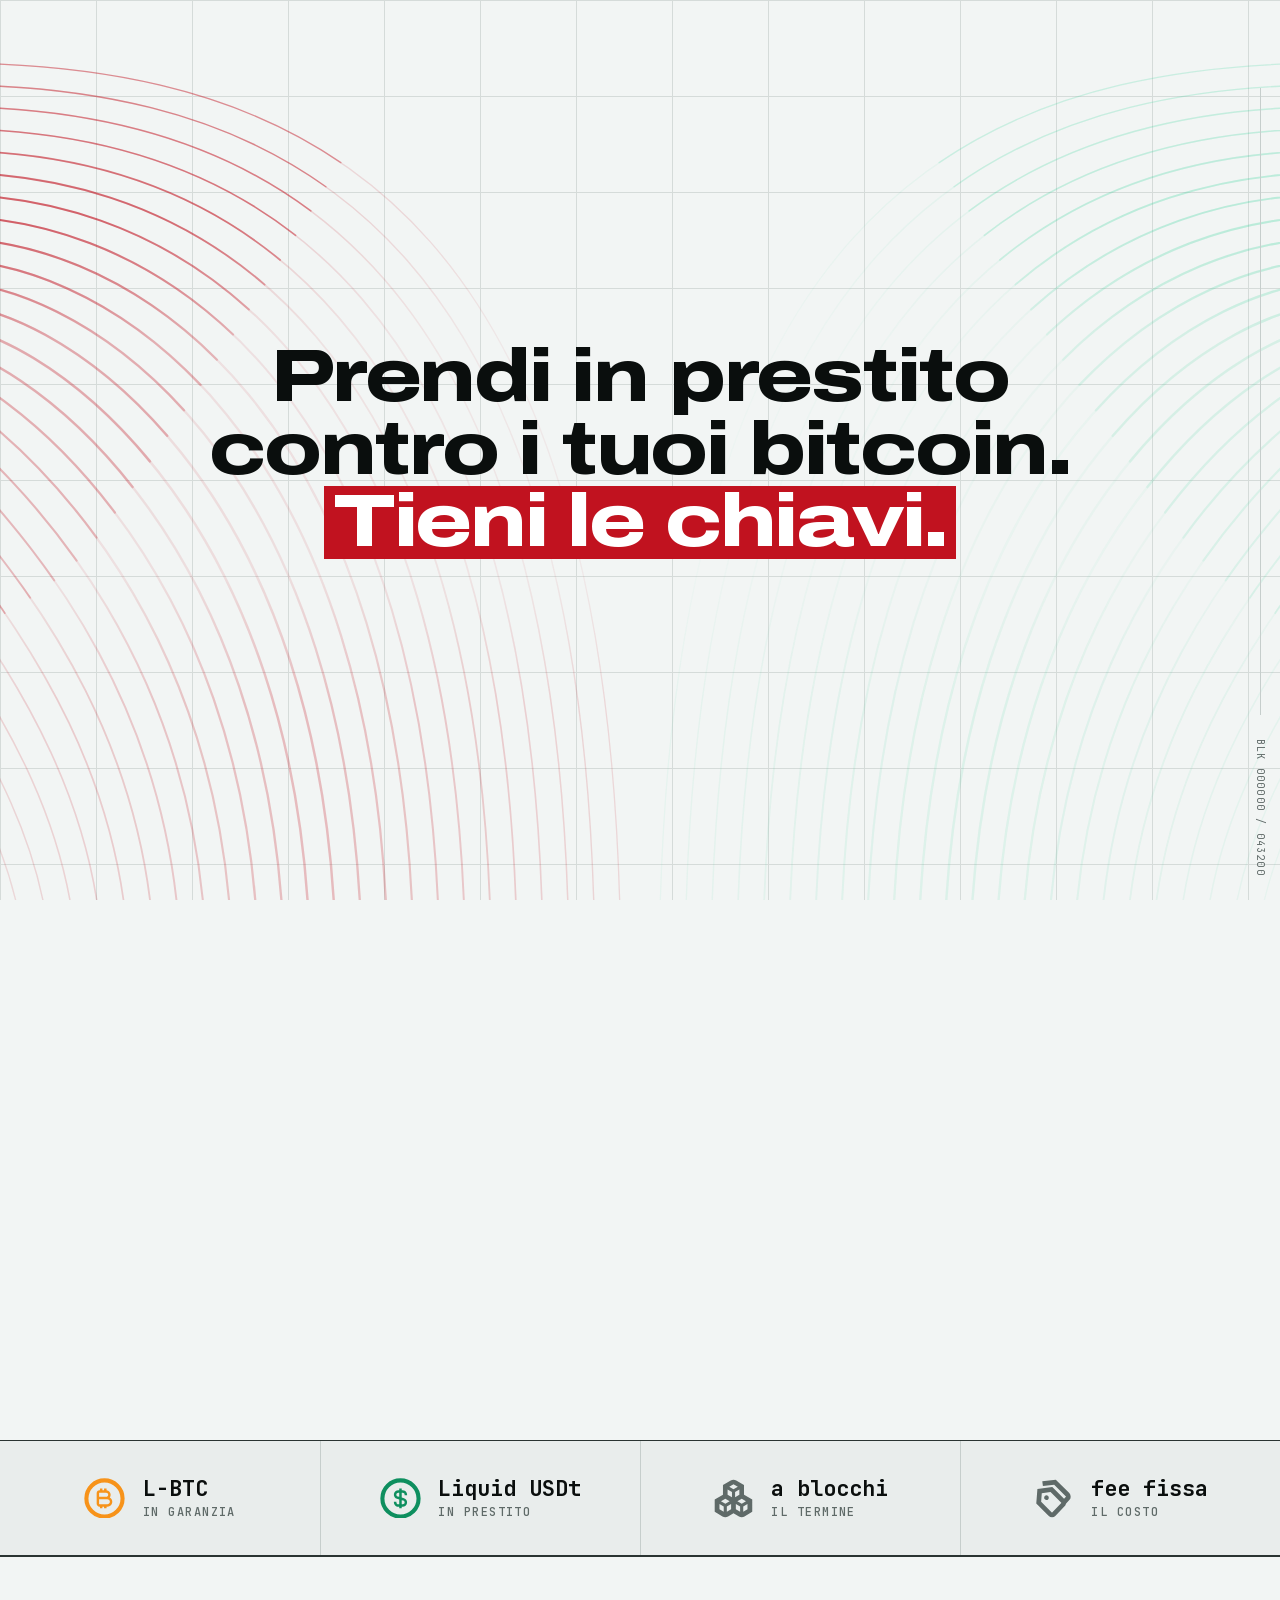
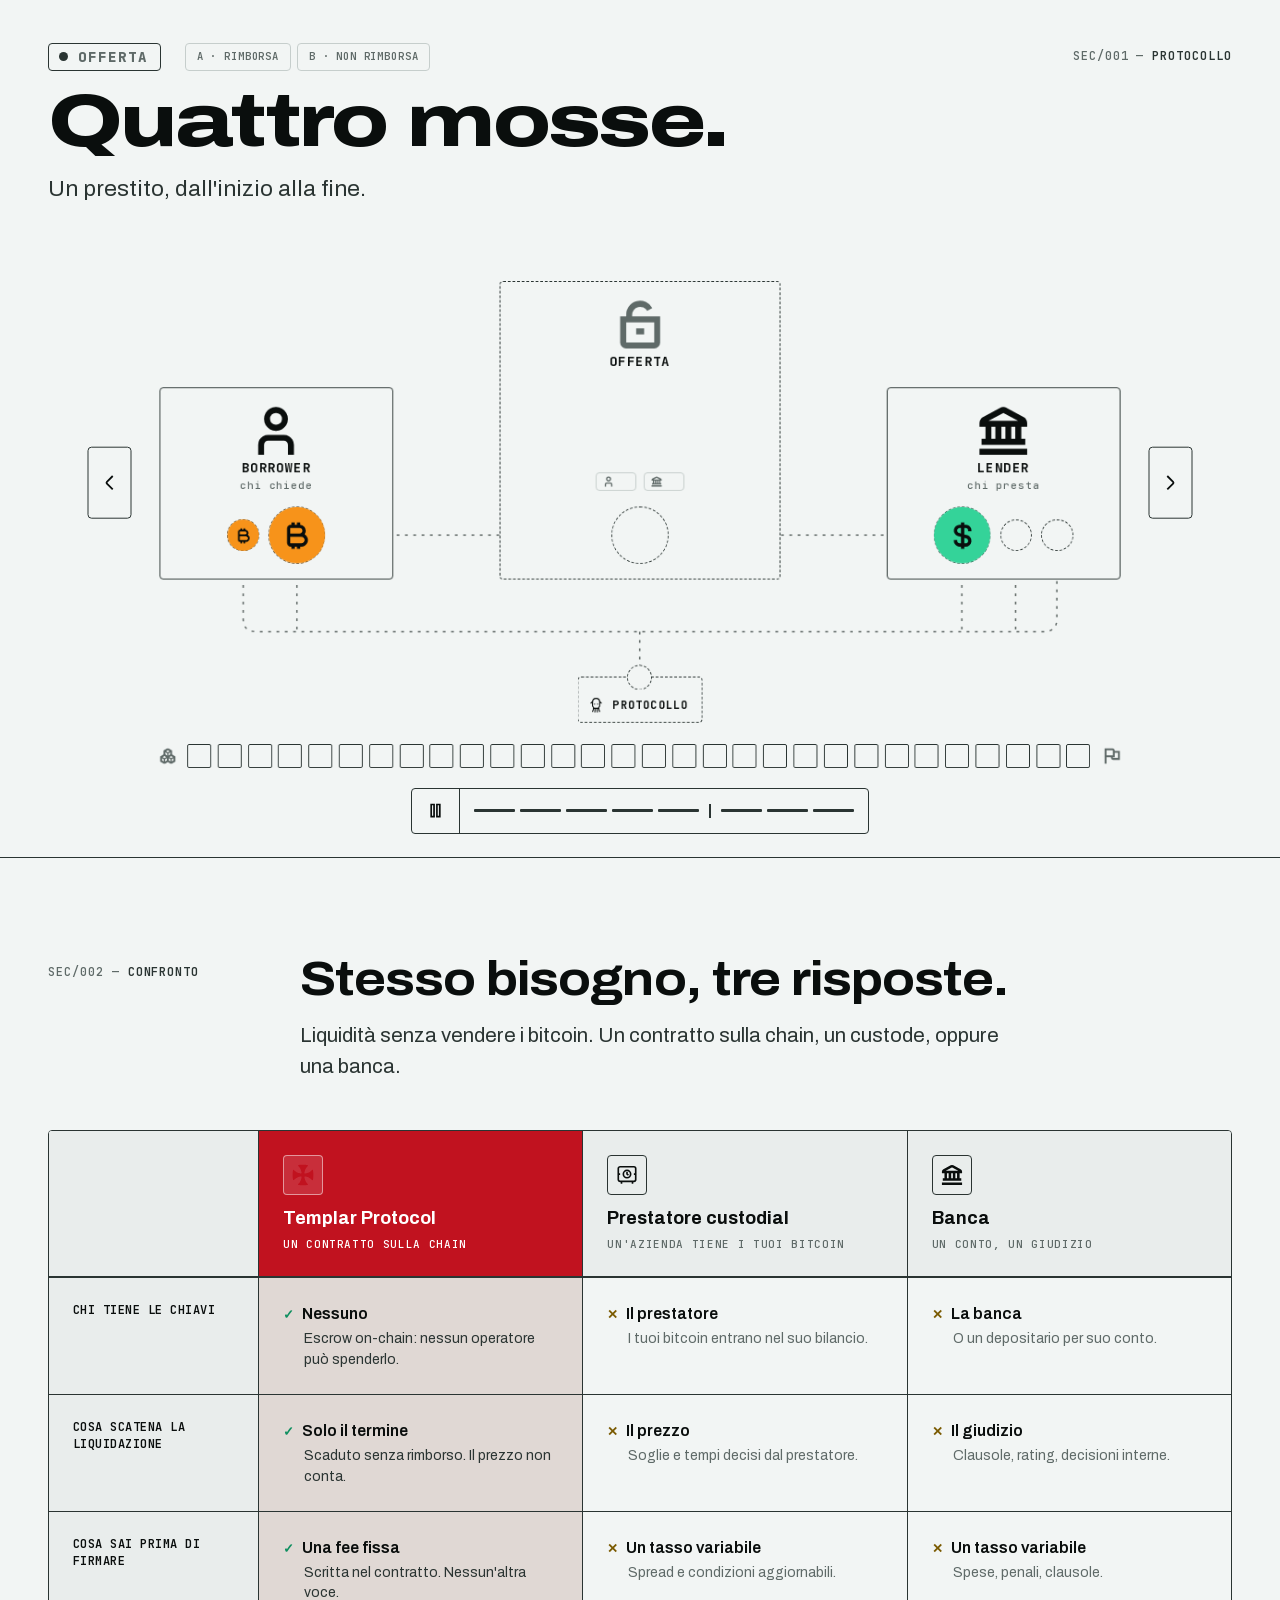
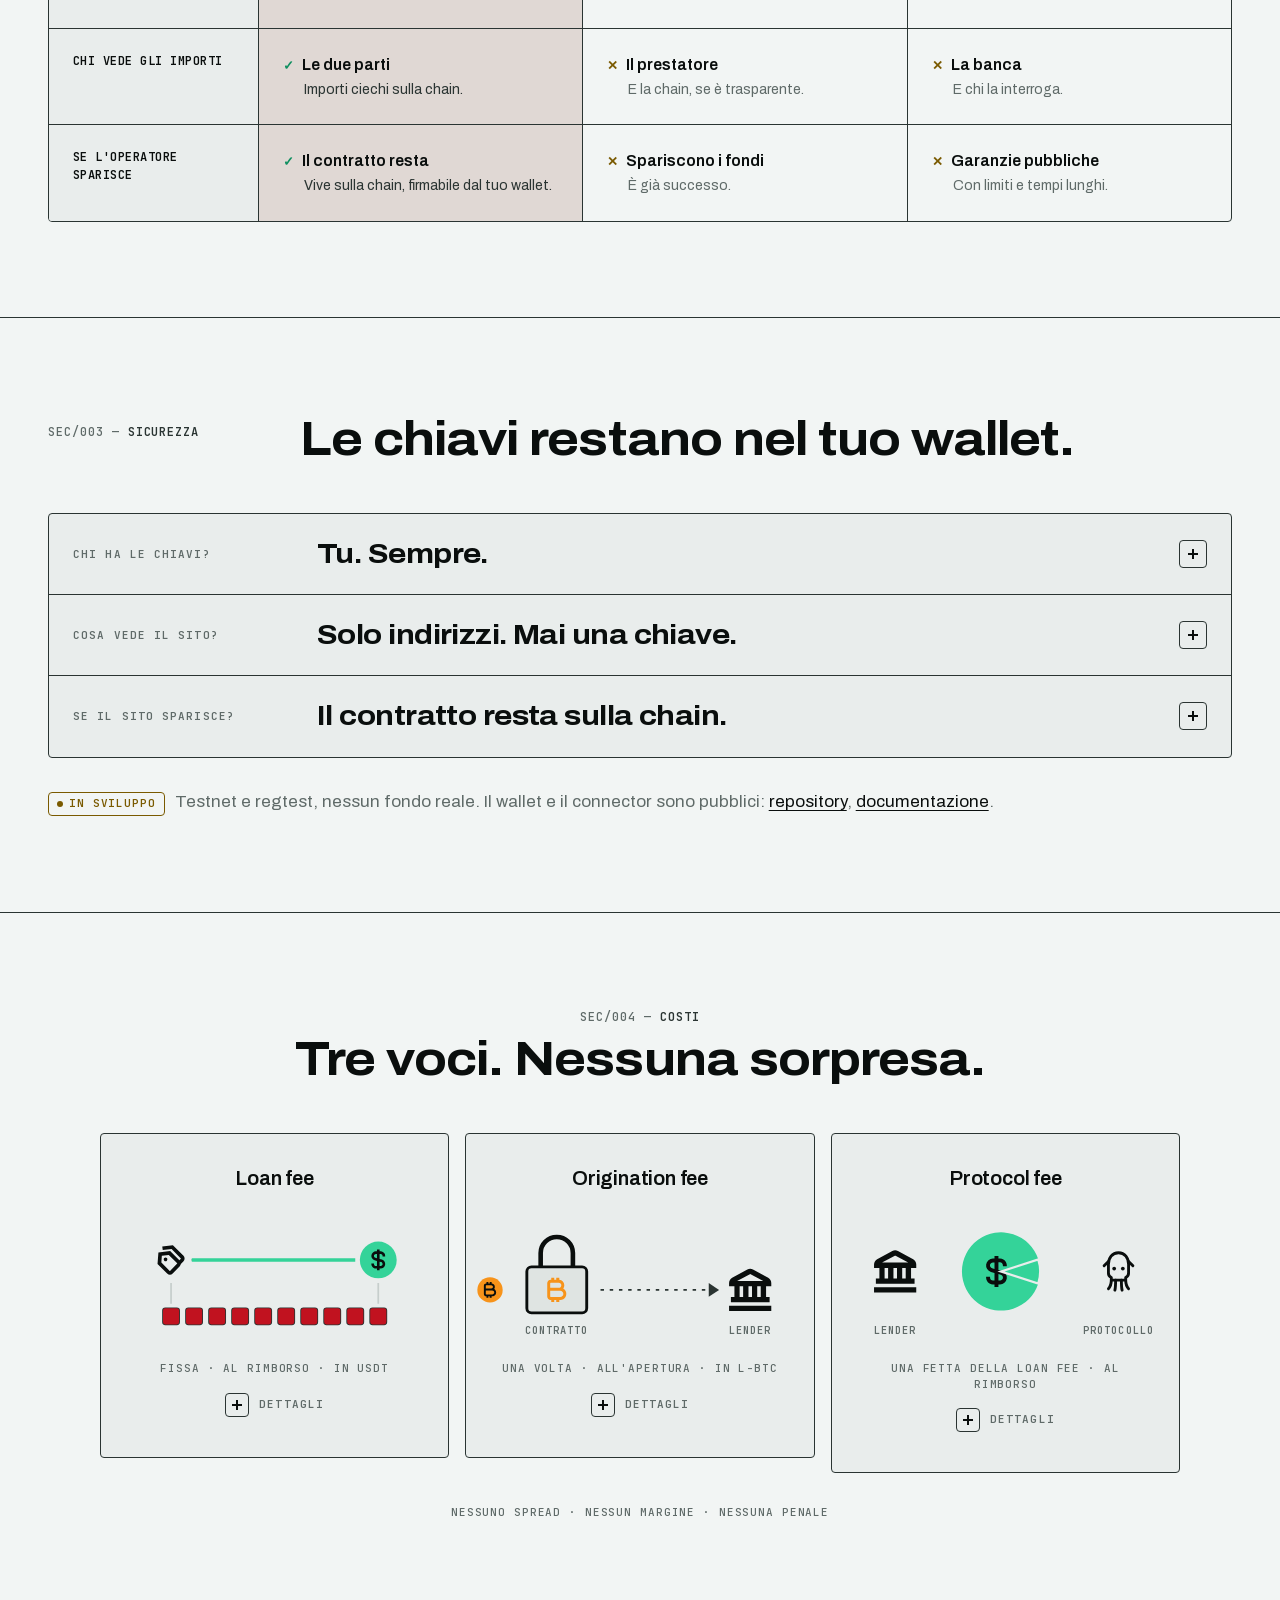
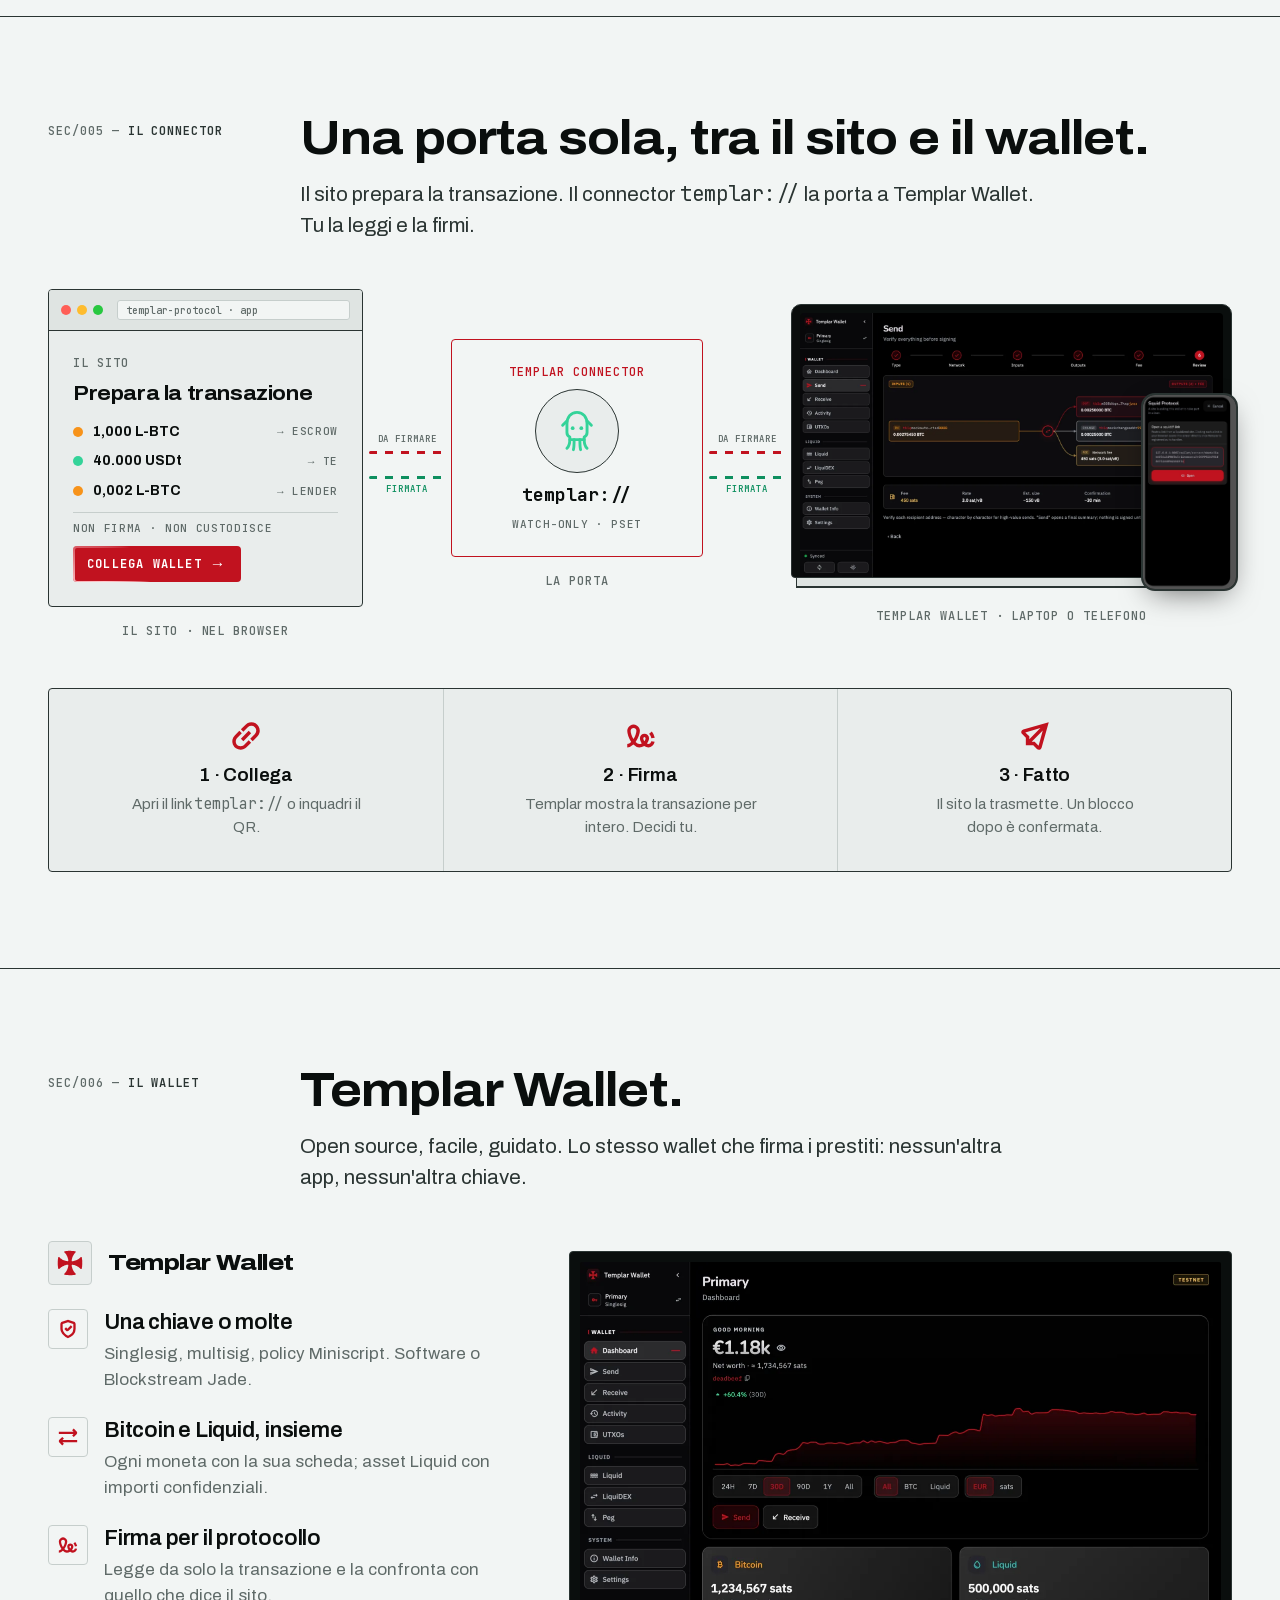
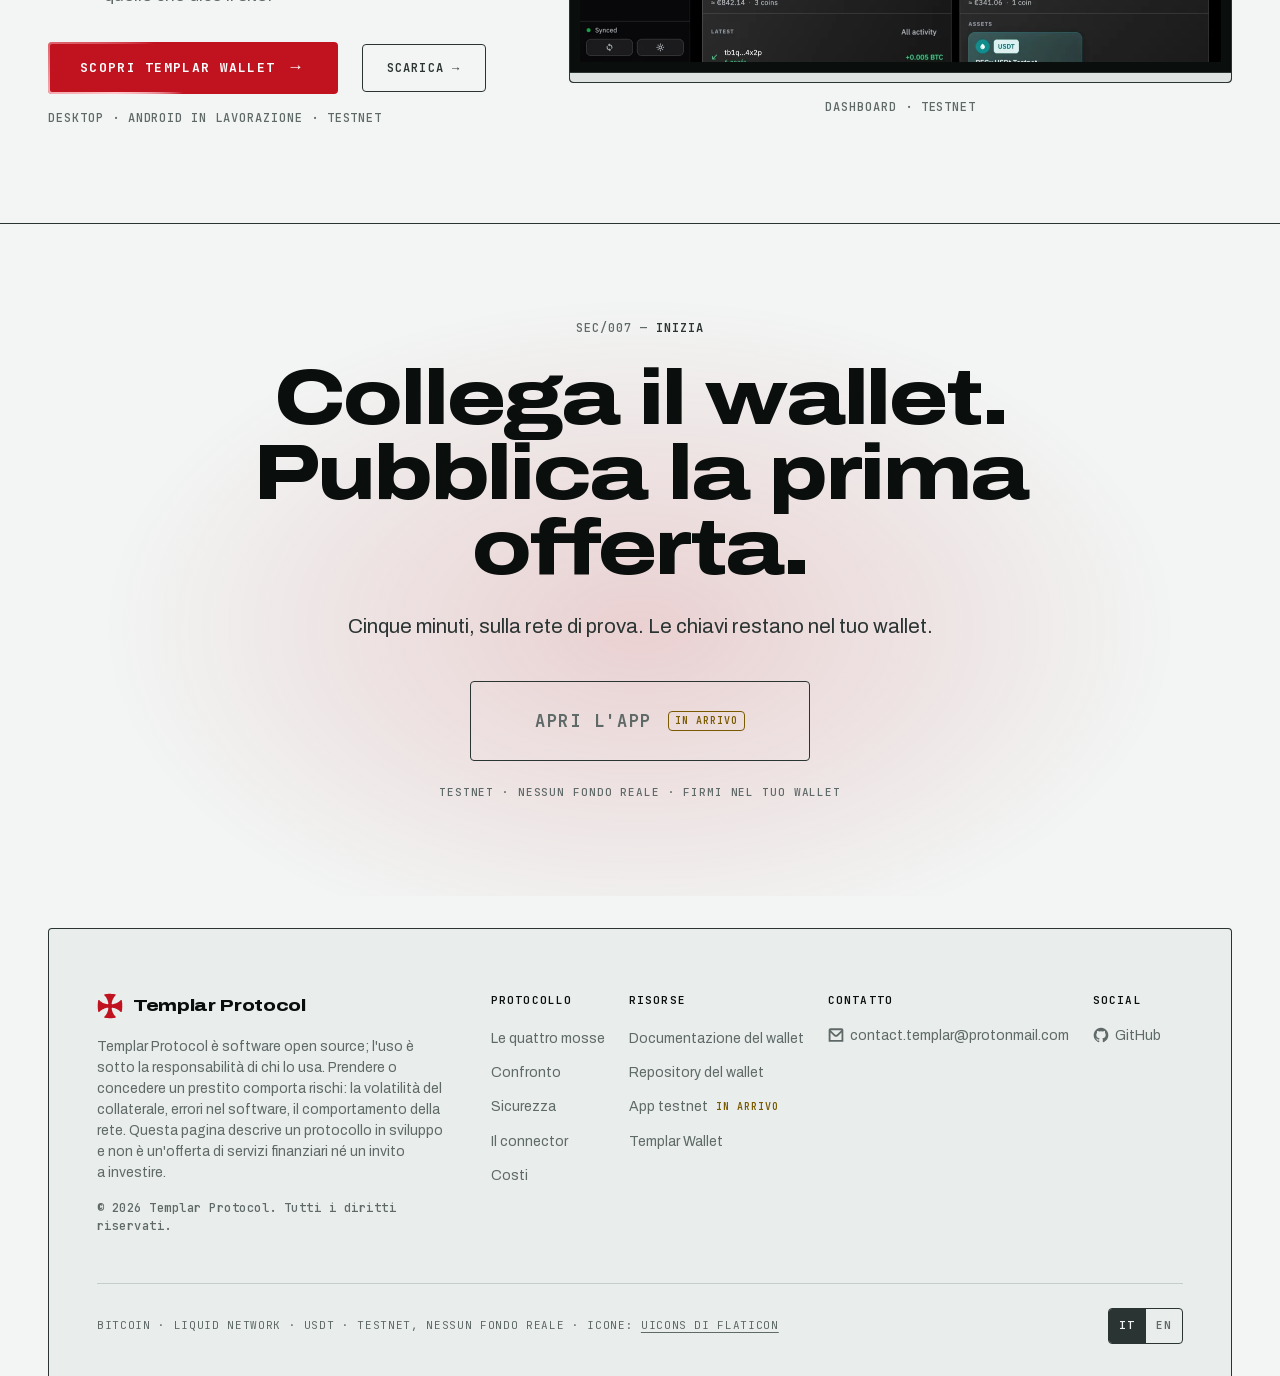
==== commit 65f26b66: "Contact address: contact.templar@protonmail.com The footer of all six pages, Italian and English.  C" ====
--- a/site/index.html
+++ b/site/index.html
@@ -648,7 +648,7 @@
       <div class="foot-col foot-anim">
         <h3>Contatto</h3>
         <ul>
-          <li><a href="mailto:biz.vasco@proton.me"><svg aria-hidden="true"><use href="#i-mail"/></svg>biz.vasco@proton.me</a></li>
+          <li><a href="mailto:contact.templar@protonmail.com"><svg aria-hidden="true"><use href="#i-mail"/></svg>contact.templar@protonmail.com</a></li>
         </ul>
       </div>
       <div class="foot-col foot-anim">
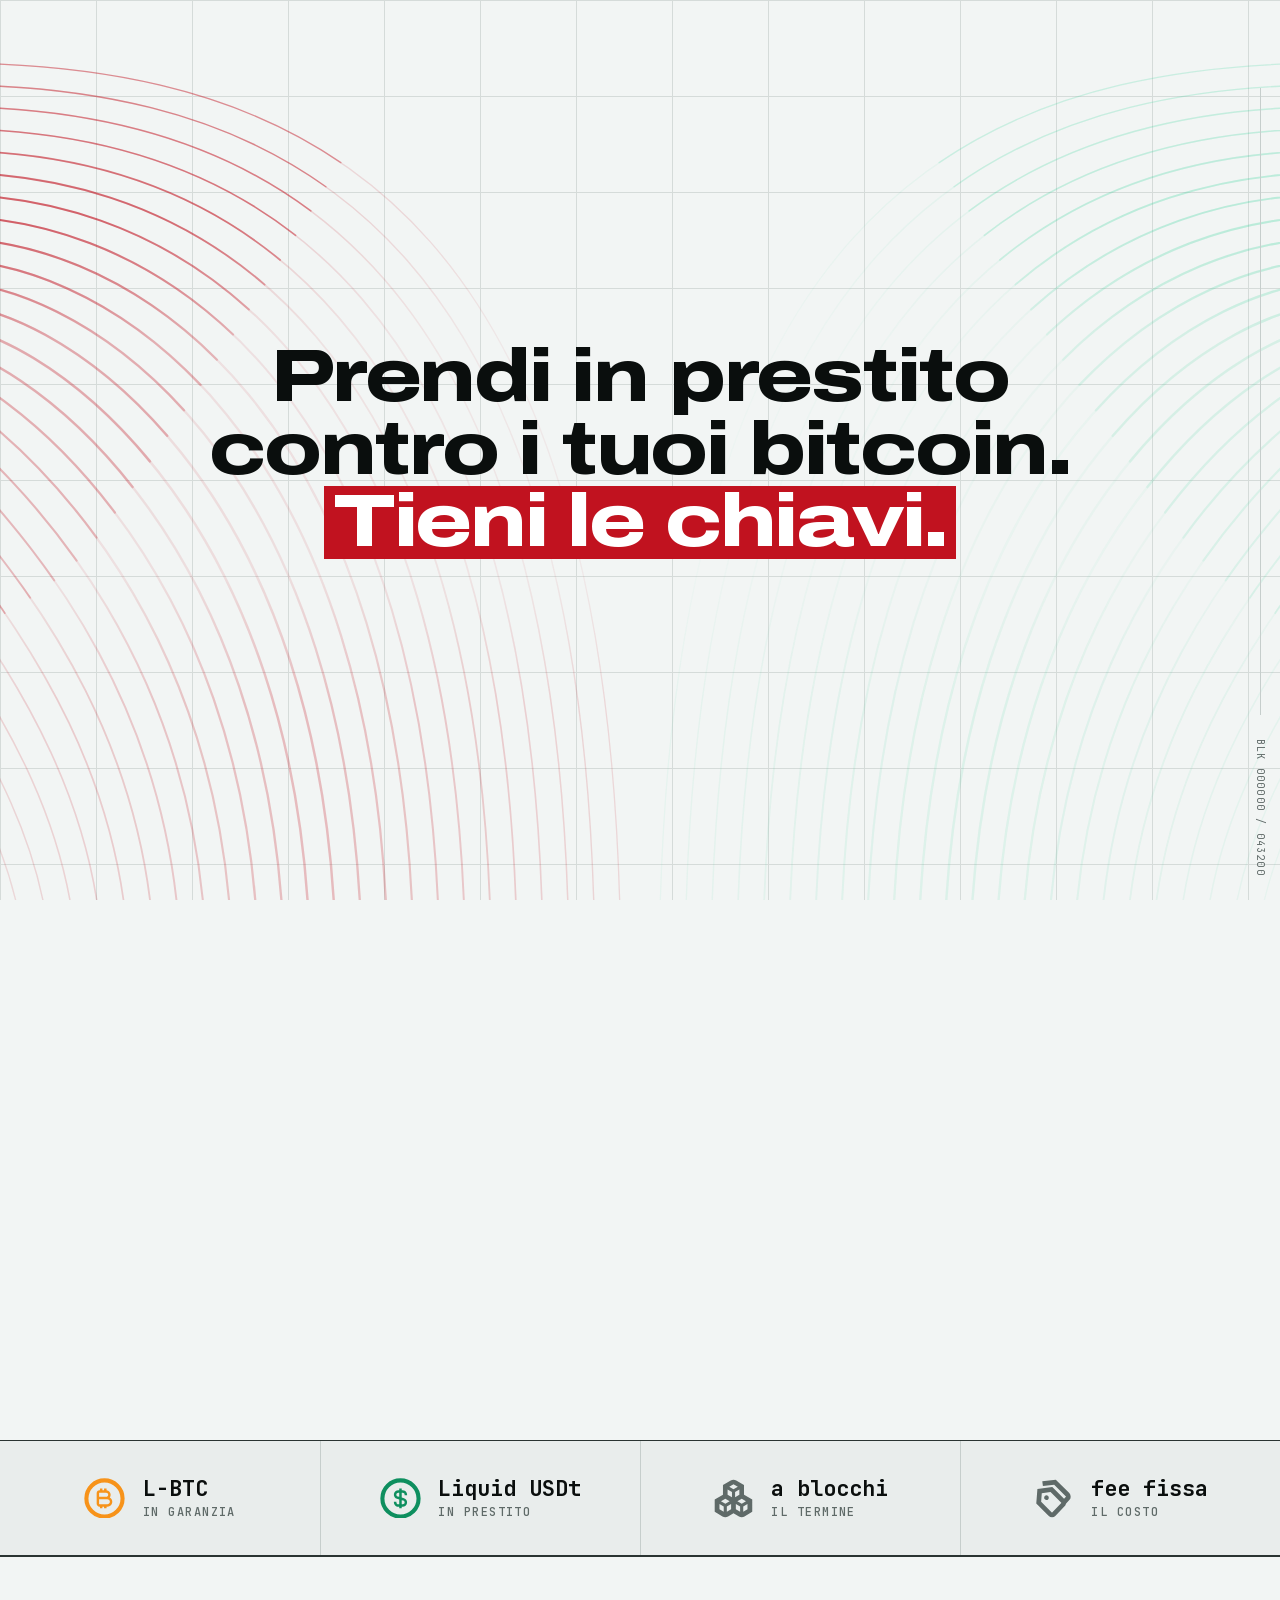
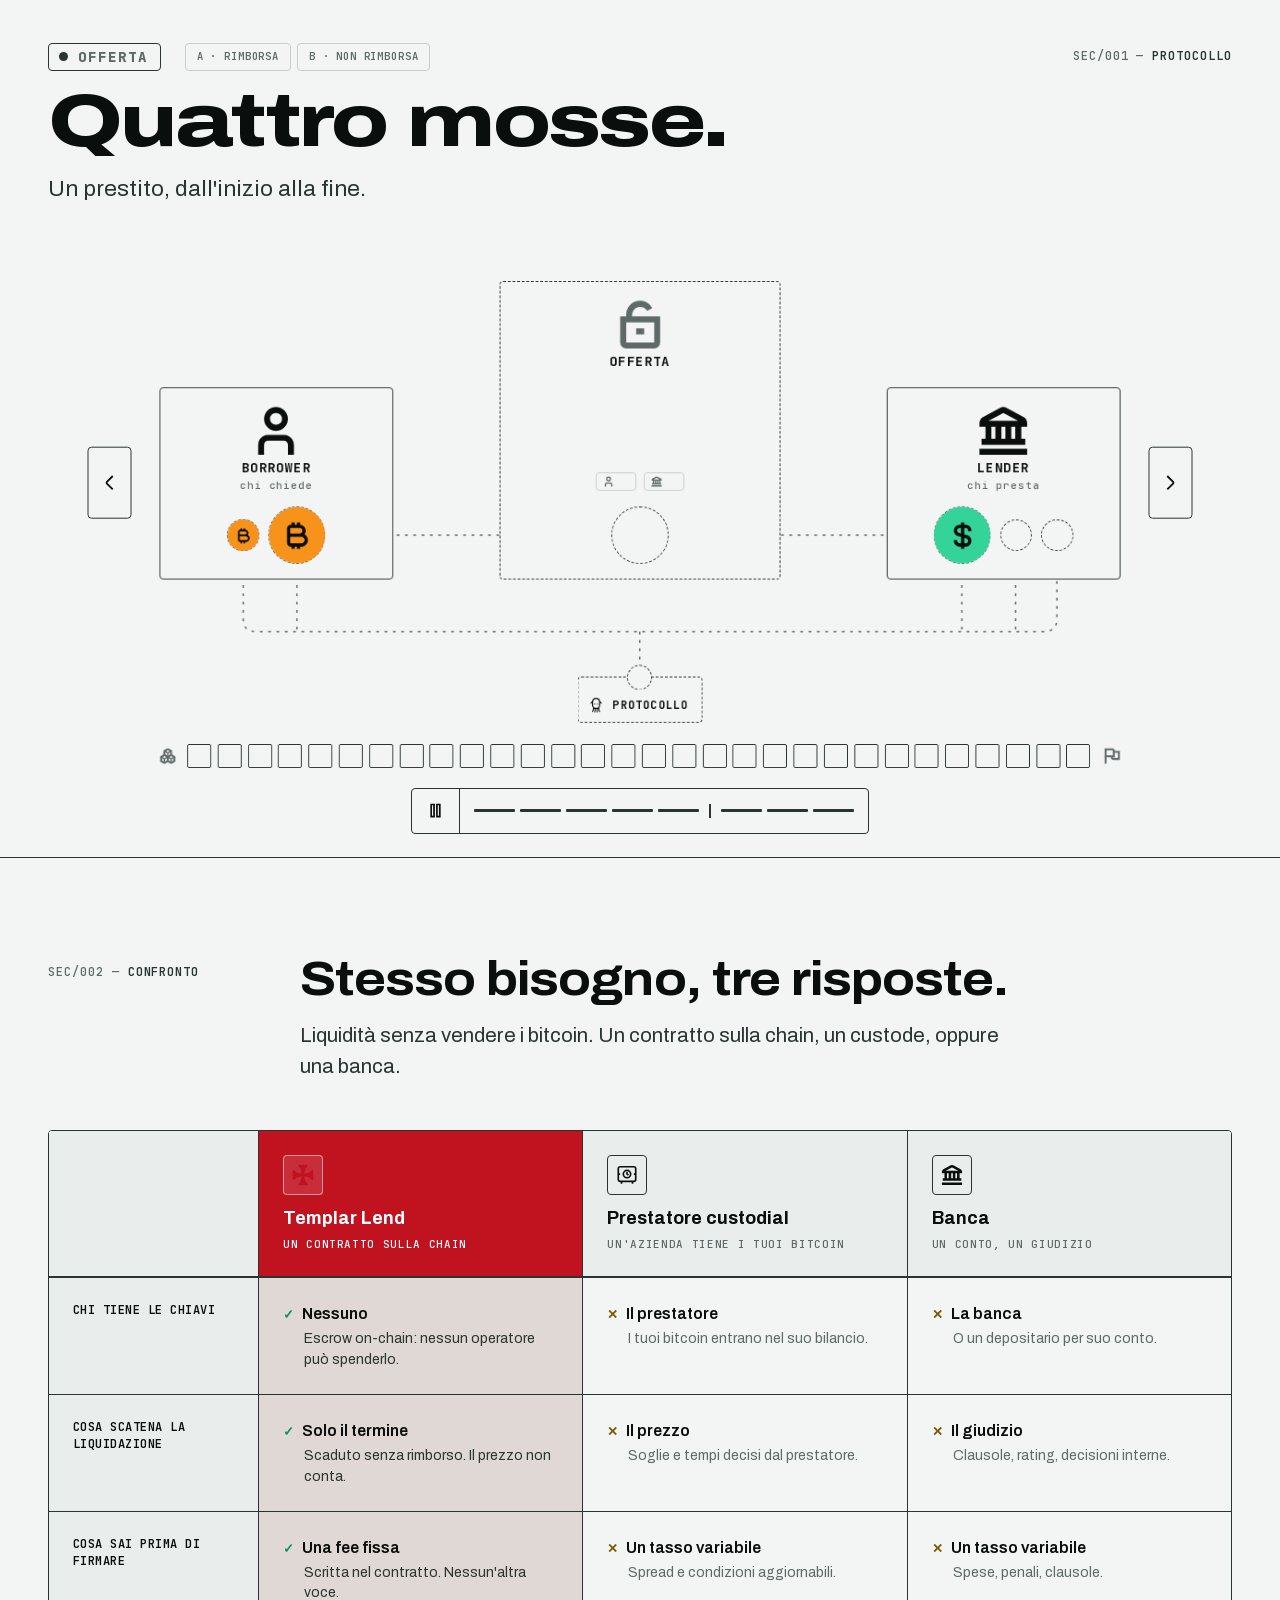
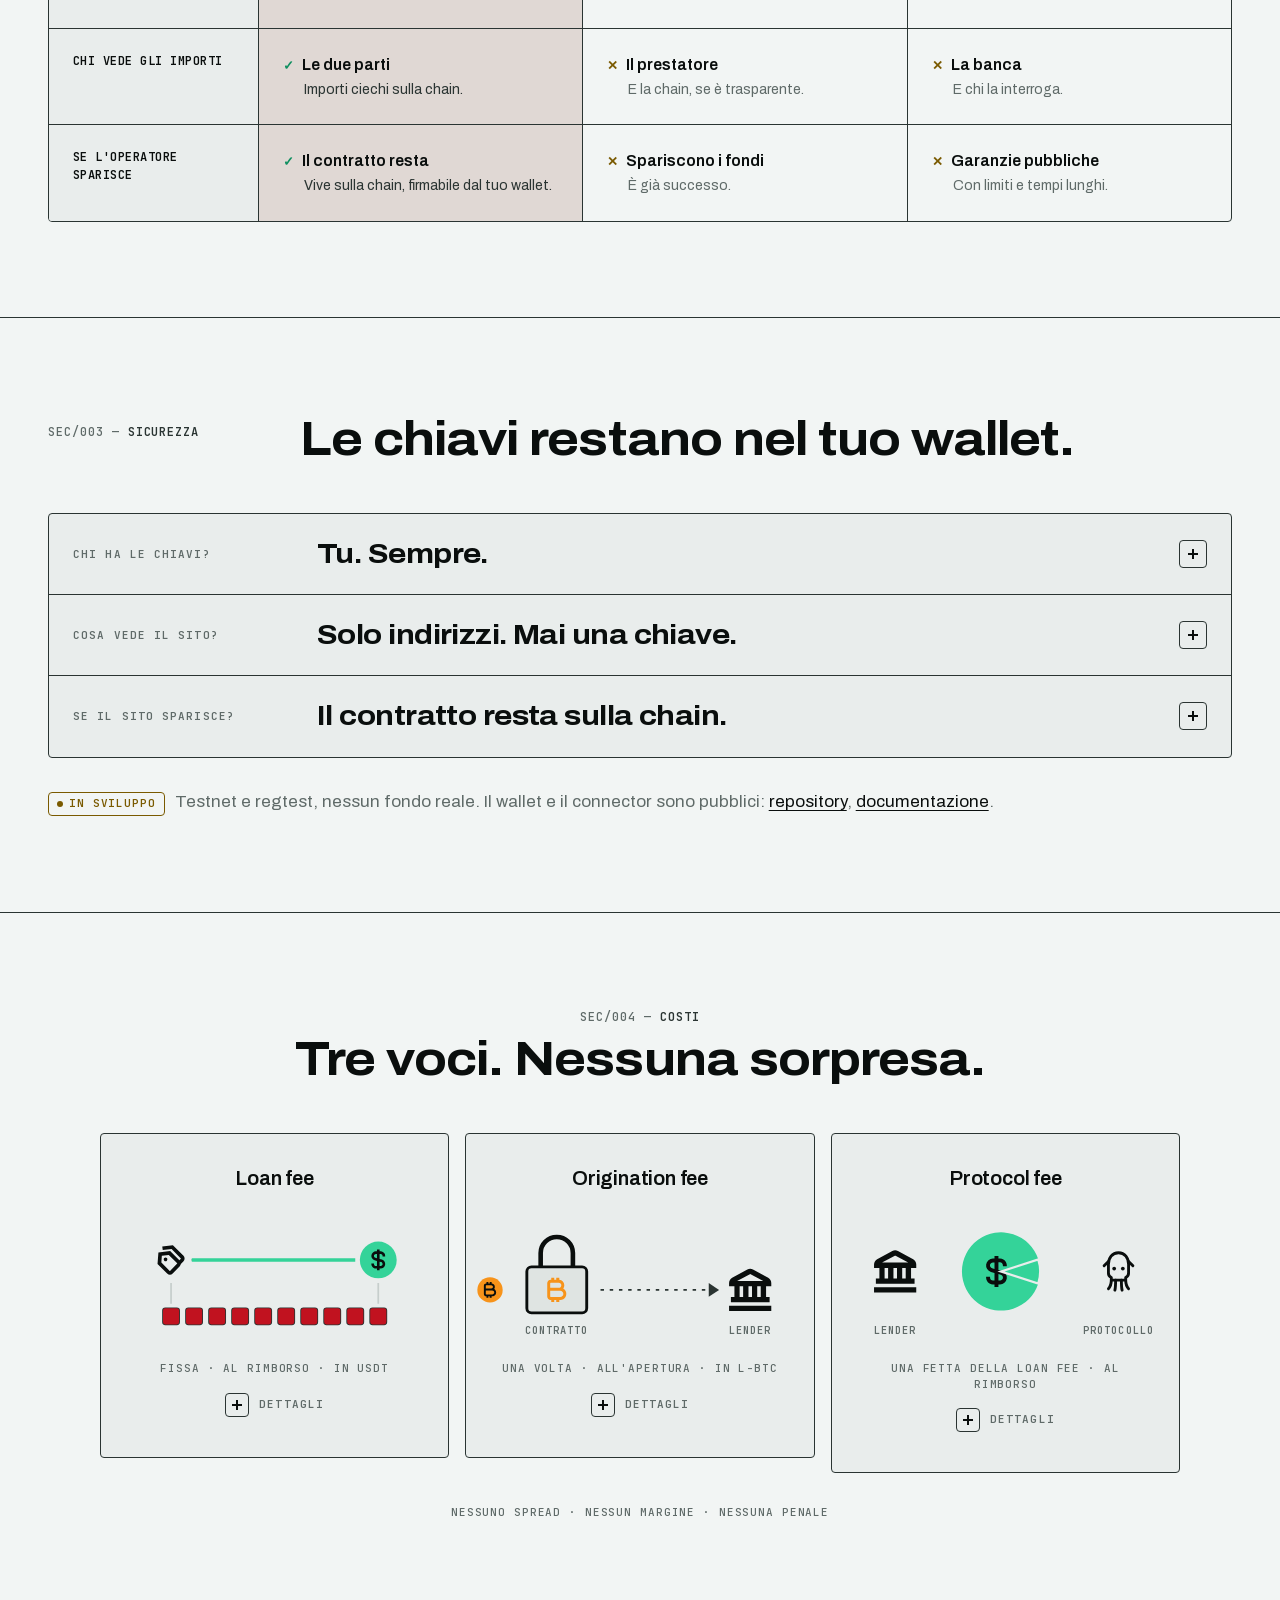
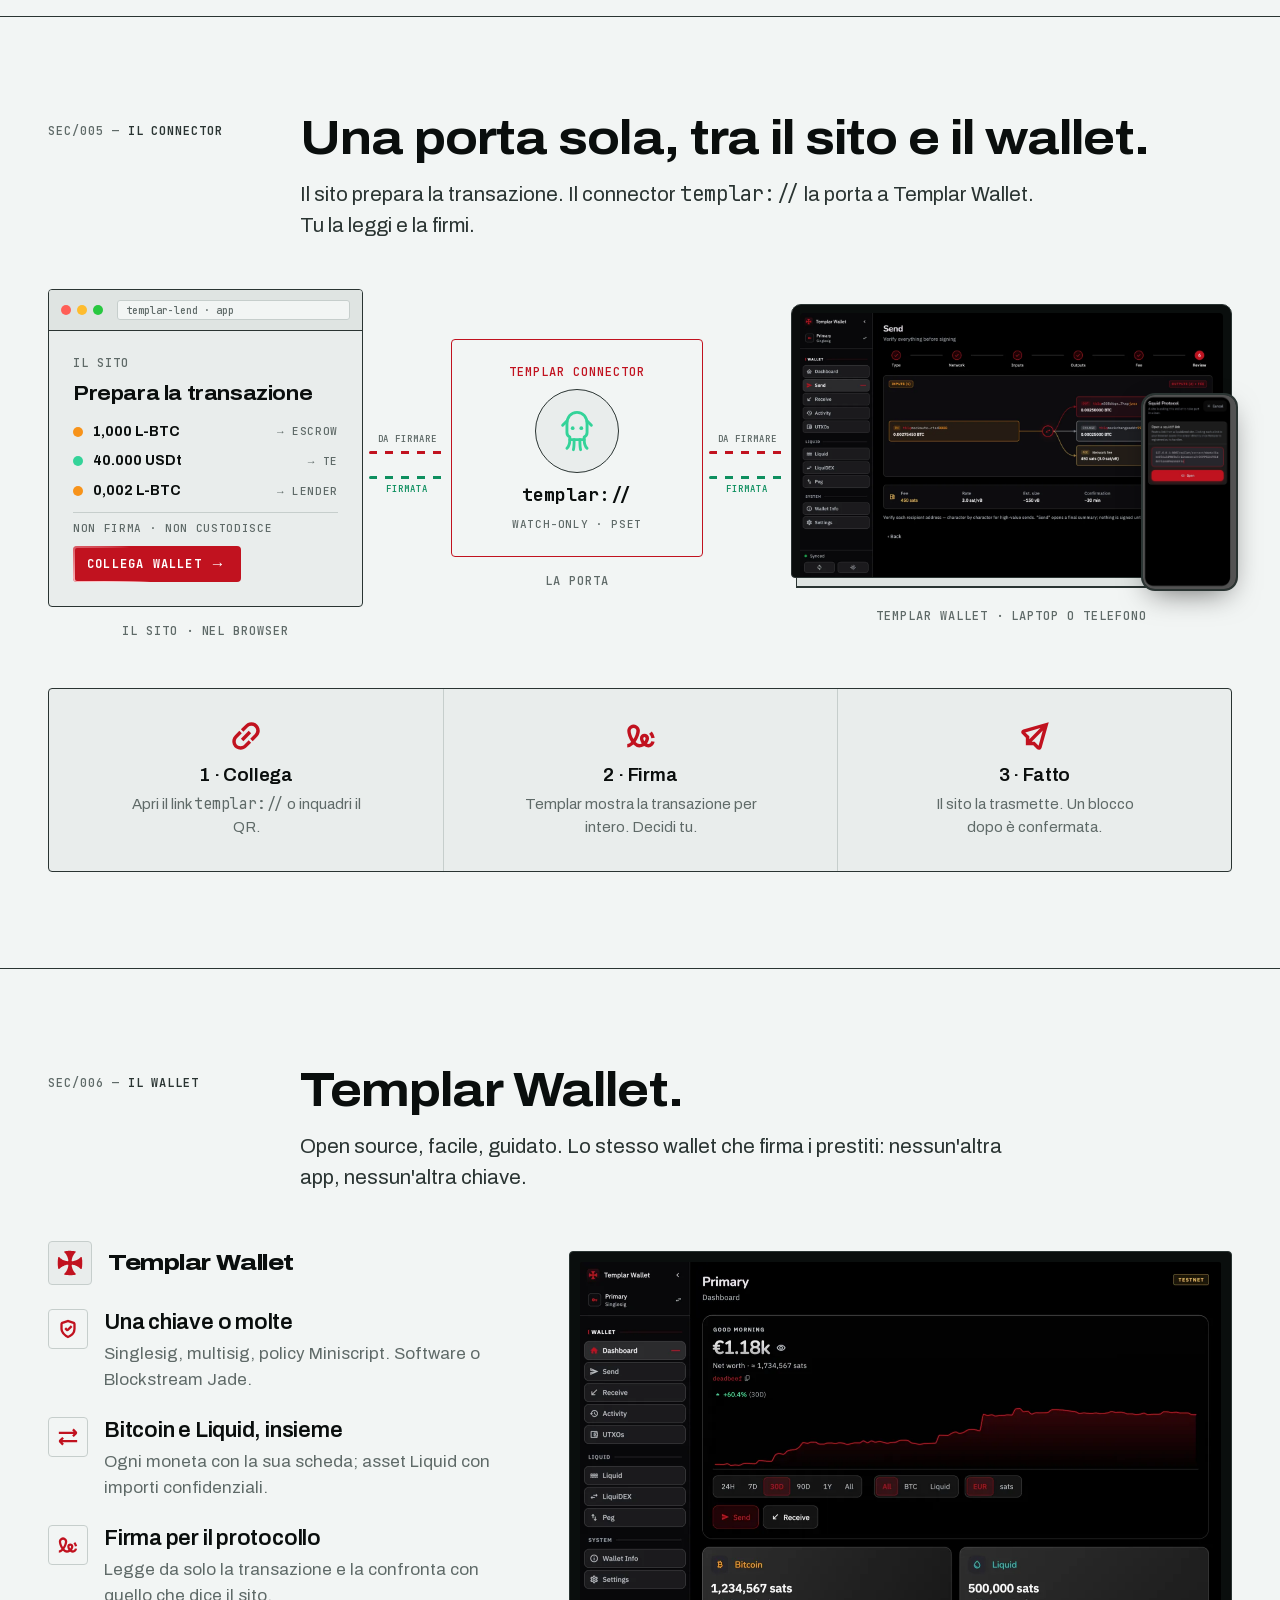
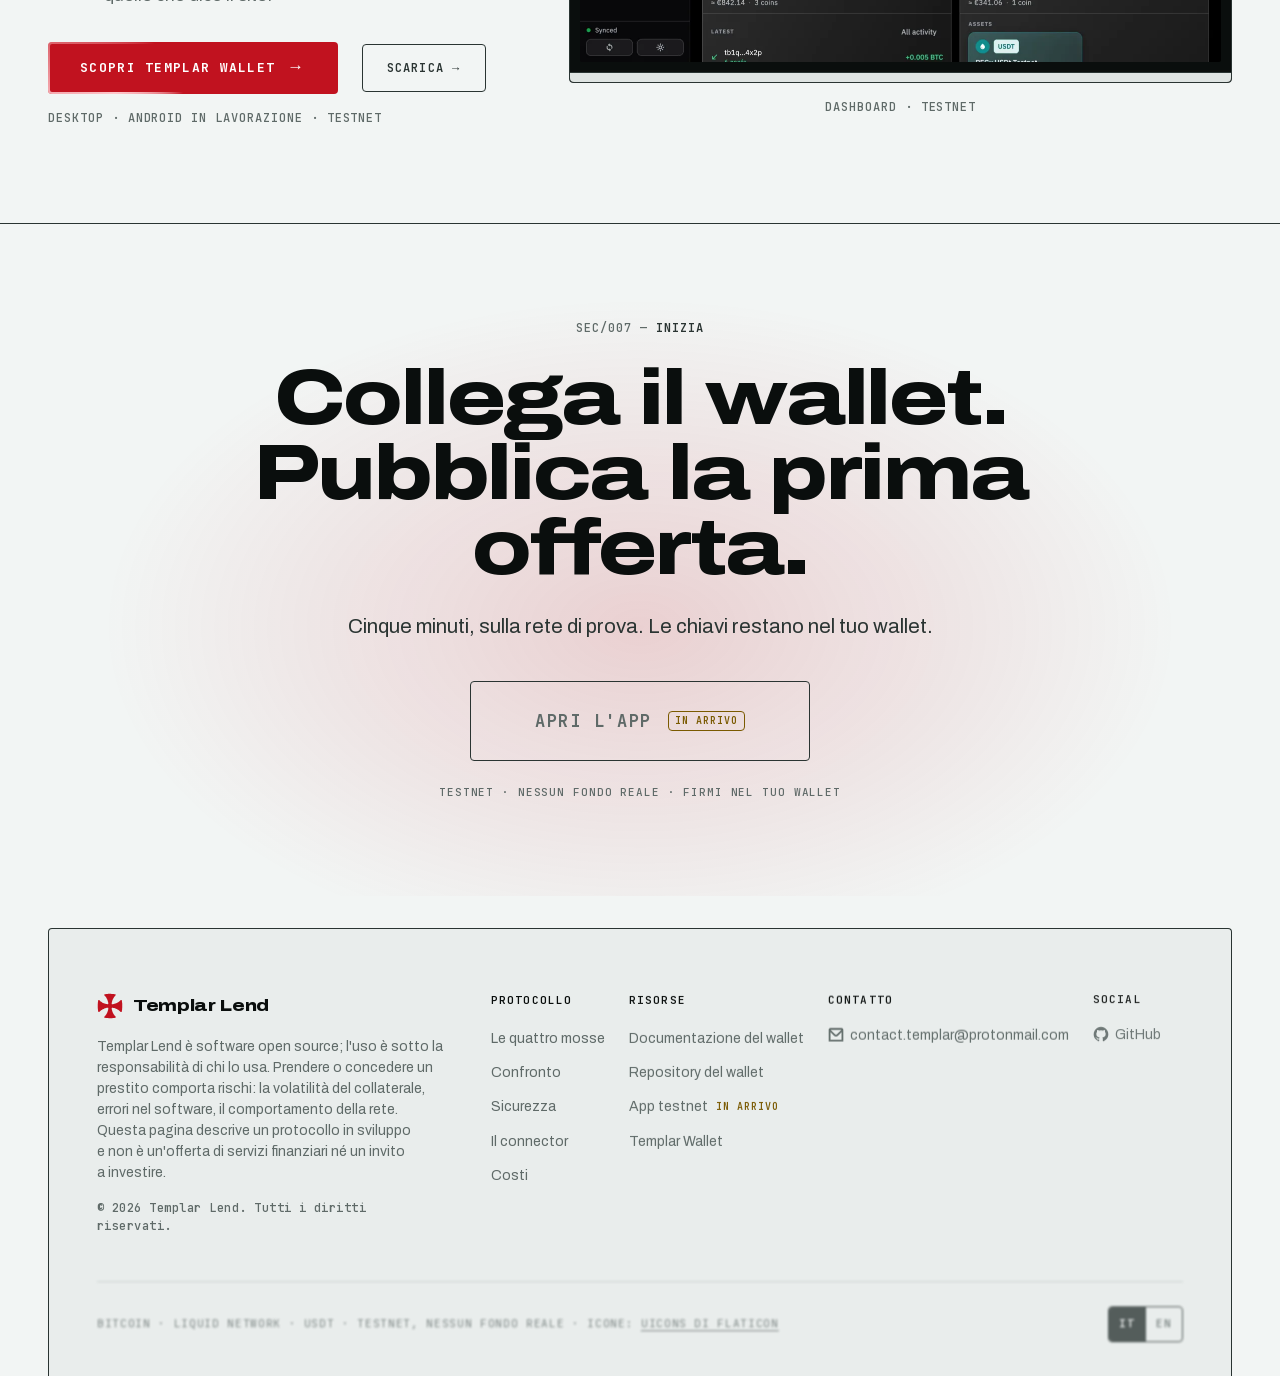
==== commit 37c487e2: "The protocol is called Templar Lend Every page, Italian and English: titles, meta, the brand in the " ====
--- a/site/index.html
+++ b/site/index.html
@@ -3,15 +3,15 @@
 <head>
 <meta charset="utf-8">
 <meta name="viewport" content="width=device-width, initial-scale=1, viewport-fit=cover">
-<title>Templar Protocol — Prestiti in USDt garantiti da bitcoin, sulla Liquid Network</title>
+<title>Templar Lend — Prestiti in USDt garantiti da bitcoin, sulla Liquid Network</title>
 <meta name="description" content="Prestiti peer-to-peer in Liquid USDt a termine fisso, garantiti da L-BTC e regolati on-chain sulla Liquid Network. Nessun custode, nessun oracolo, nessuna liquidazione da prezzo. Firmi nel tuo wallet.">
 <link rel="canonical" href="https://templar.red/">
 <link rel="alternate" hreflang="it" href="https://templar.red/">
 <link rel="alternate" hreflang="en" href="https://templar.red/en/">
 <link rel="alternate" hreflang="x-default" href="https://templar.red/">
 <meta property="og:type" content="website">
-<meta property="og:site_name" content="Templar Protocol">
-<meta property="og:title" content="Templar Protocol — Prendi in prestito contro i tuoi bitcoin. Tieni le chiavi.">
+<meta property="og:site_name" content="Templar Lend">
+<meta property="og:title" content="Templar Lend — Prendi in prestito contro i tuoi bitcoin. Tieni le chiavi.">
 <meta property="og:description" content="Prestiti in Liquid USDt a termine fisso, garantiti da L-BTC. Nessun custode, nessun oracolo, nessuna liquidazione da prezzo.">
 <meta property="og:url" content="https://templar.red/">
 <meta property="og:image" content="https://templar.red/assets/img/og.png">
@@ -32,9 +32,9 @@
 
 <header class="nav" data-open="false">
   <div class="wrap">
-    <a class="brand" href="#top" aria-label="Templar Protocol, inizio pagina">
+    <a class="brand" href="#top" aria-label="Templar Lend, inizio pagina">
       <img class="brand-mark" src="assets/img/templar-cross.svg" alt="" width="26" height="26">
-      <span class="word">Templar Protocol</span>
+      <span class="word">Templar Lend</span>
     </a>
     <span class="tag tag-warn nav-net"><i class="dot"></i>Testnet</span>
     <nav class="nav-links" id="menu" aria-label="Sezioni">
@@ -375,40 +375,40 @@
         <p class="lede" style="margin-top: var(--s2)">Liquidit&agrave; senza vendere i bitcoin. Un contratto sulla chain, un custode, oppure una banca.</p>
       </div>
     </div>
-    <div class="schema reveal" role="table" aria-label="Templar Protocol, prestatore custodial e banca a confronto">
+    <div class="schema reveal" role="table" aria-label="Templar Lend, prestatore custodial e banca a confronto">
       <div class="sch-heads" role="row">
         <div class="sch-k" role="columnheader"><span class="sr-only">Criterio</span></div>
-        <div class="sch-head sch-us" role="columnheader"><img src="assets/img/templar-cross.svg" alt="" width="40" height="40"><b>Templar Protocol</b><span>un contratto sulla chain</span></div>
+        <div class="sch-head sch-us" role="columnheader"><img src="assets/img/templar-cross.svg" alt="" width="40" height="40"><b>Templar Lend</b><span>un contratto sulla chain</span></div>
         <div class="sch-head" role="columnheader"><svg aria-hidden="true"><use href="#i-vault"/></svg><b>Prestatore custodial</b><span>un'azienda tiene i tuoi bitcoin</span></div>
         <div class="sch-head" role="columnheader"><svg aria-hidden="true"><use href="#i-bank"/></svg><b>Banca</b><span>un conto, un giudizio</span></div>
       </div>
       <div class="sch-row" role="row">
         <p class="sch-k" role="rowheader">Chi tiene le chiavi</p>
-        <div class="sch-c sch-us" role="cell" data-who="Templar Protocol"><b class="yes">Nessuno</b><span>Escrow on-chain: nessun operatore pu&ograve; spenderlo.</span></div>
+        <div class="sch-c sch-us" role="cell" data-who="Templar Lend"><b class="yes">Nessuno</b><span>Escrow on-chain: nessun operatore pu&ograve; spenderlo.</span></div>
         <div class="sch-c" role="cell" data-who="Prestatore custodial"><b class="no">Il prestatore</b><span>I tuoi bitcoin entrano nel suo bilancio.</span></div>
         <div class="sch-c" role="cell" data-who="Banca"><b class="no">La banca</b><span>O un depositario per suo conto.</span></div>
       </div>
       <div class="sch-row" role="row">
         <p class="sch-k" role="rowheader">Cosa scatena la liquidazione</p>
-        <div class="sch-c sch-us" role="cell" data-who="Templar Protocol"><b class="yes">Solo il termine</b><span>Scaduto senza rimborso. Il prezzo non conta.</span></div>
+        <div class="sch-c sch-us" role="cell" data-who="Templar Lend"><b class="yes">Solo il termine</b><span>Scaduto senza rimborso. Il prezzo non conta.</span></div>
         <div class="sch-c" role="cell" data-who="Prestatore custodial"><b class="no">Il prezzo</b><span>Soglie e tempi decisi dal prestatore.</span></div>
         <div class="sch-c" role="cell" data-who="Banca"><b class="no">Il giudizio</b><span>Clausole, rating, decisioni interne.</span></div>
       </div>
       <div class="sch-row" role="row">
         <p class="sch-k" role="rowheader">Cosa sai prima di firmare</p>
-        <div class="sch-c sch-us" role="cell" data-who="Templar Protocol"><b class="yes">Una fee fissa</b><span>Scritta nel contratto. Nessun'altra voce.</span></div>
+        <div class="sch-c sch-us" role="cell" data-who="Templar Lend"><b class="yes">Una fee fissa</b><span>Scritta nel contratto. Nessun'altra voce.</span></div>
         <div class="sch-c" role="cell" data-who="Prestatore custodial"><b class="no">Un tasso variabile</b><span>Spread e condizioni aggiornabili.</span></div>
         <div class="sch-c" role="cell" data-who="Banca"><b class="no">Un tasso variabile</b><span>Spese, penali, clausole.</span></div>
       </div>
       <div class="sch-row" role="row">
         <p class="sch-k" role="rowheader">Chi vede gli importi</p>
-        <div class="sch-c sch-us" role="cell" data-who="Templar Protocol"><b class="yes">Le due parti</b><span>Importi ciechi sulla chain.</span></div>
+        <div class="sch-c sch-us" role="cell" data-who="Templar Lend"><b class="yes">Le due parti</b><span>Importi ciechi sulla chain.</span></div>
         <div class="sch-c" role="cell" data-who="Prestatore custodial"><b class="no">Il prestatore</b><span>E la chain, se &egrave; trasparente.</span></div>
         <div class="sch-c" role="cell" data-who="Banca"><b class="no">La banca</b><span>E chi la interroga.</span></div>
       </div>
       <div class="sch-row" role="row">
         <p class="sch-k" role="rowheader">Se l'operatore sparisce</p>
-        <div class="sch-c sch-us" role="cell" data-who="Templar Protocol"><b class="yes">Il contratto resta</b><span>Vive sulla chain, firmabile dal tuo wallet.</span></div>
+        <div class="sch-c sch-us" role="cell" data-who="Templar Lend"><b class="yes">Il contratto resta</b><span>Vive sulla chain, firmabile dal tuo wallet.</span></div>
         <div class="sch-c" role="cell" data-who="Prestatore custodial"><b class="no">Spariscono i fondi</b><span>&Egrave; gi&agrave; successo.</span></div>
         <div class="sch-c" role="cell" data-who="Banca"><b class="no">Garanzie pubbliche</b><span>Con limiti e tempi lunghi.</span></div>
       </div>
@@ -522,7 +522,7 @@
     <div class="conn reveal" aria-label="Il sito, il connector, il wallet">
       <figure class="cn-site">
         <div class="win">
-          <div class="win-bar"><i class="d d1"></i><i class="d d2"></i><i class="d d3"></i><span class="win-url">templar-protocol &middot; app</span></div>
+          <div class="win-bar"><i class="d d1"></i><i class="d d2"></i><i class="d d3"></i><span class="win-url">templar-lend &middot; app</span></div>
           <div class="win-pg">
             <p class="label">Il sito</p>
             <p class="win-h">Prepara la transazione</p>
@@ -620,10 +620,10 @@
     <div class="foot-brand foot-anim">
       <a class="brand" href="#top">
       <img class="brand-mark" src="assets/img/templar-cross.svg" alt="" width="26" height="26">
-        <span class="word">Templar Protocol</span>
+        <span class="word">Templar Lend</span>
       </a>
-      <p class="disclaimer">Templar Protocol è software open source; l'uso è sotto la responsabilità di chi lo usa. Prendere o concedere un prestito comporta rischi: la volatilità del collaterale, errori nel software, il comportamento della rete. Questa pagina descrive un protocollo in sviluppo e non è un'offerta di servizi finanziari né un invito a investire.</p>
-      <p class="foot-copy">© 2026 Templar Protocol. Tutti i diritti riservati.</p>
+      <p class="disclaimer">Templar Lend è software open source; l'uso è sotto la responsabilità di chi lo usa. Prendere o concedere un prestito comporta rischi: la volatilità del collaterale, errori nel software, il comportamento della rete. Questa pagina descrive un protocollo in sviluppo e non è un'offerta di servizi finanziari né un invito a investire.</p>
+      <p class="foot-copy">© 2026 Templar Lend. Tutti i diritti riservati.</p>
     </div>
     <div class="foot-cols">
       <div class="foot-col foot-anim">
--- a/site/assets/css/style.css
+++ b/site/assets/css/style.css
@@ -1,4 +1,4 @@
-/* Templar Protocol landing — crimson from RisorsePrompt/templar-cross.svg (the wallet's own brand), orange only where
+/* Templar Lend landing — crimson from RisorsePrompt/templar-cross.svg (the wallet's own brand), orange only where
    bitcoin is named, emerald and cyan for Liquid and proof; structure from Esempio1.
    Rules: 8pt grid, one radius (4px), one elevation (1px hairline), no gradients, no shadows, no glow. */
 
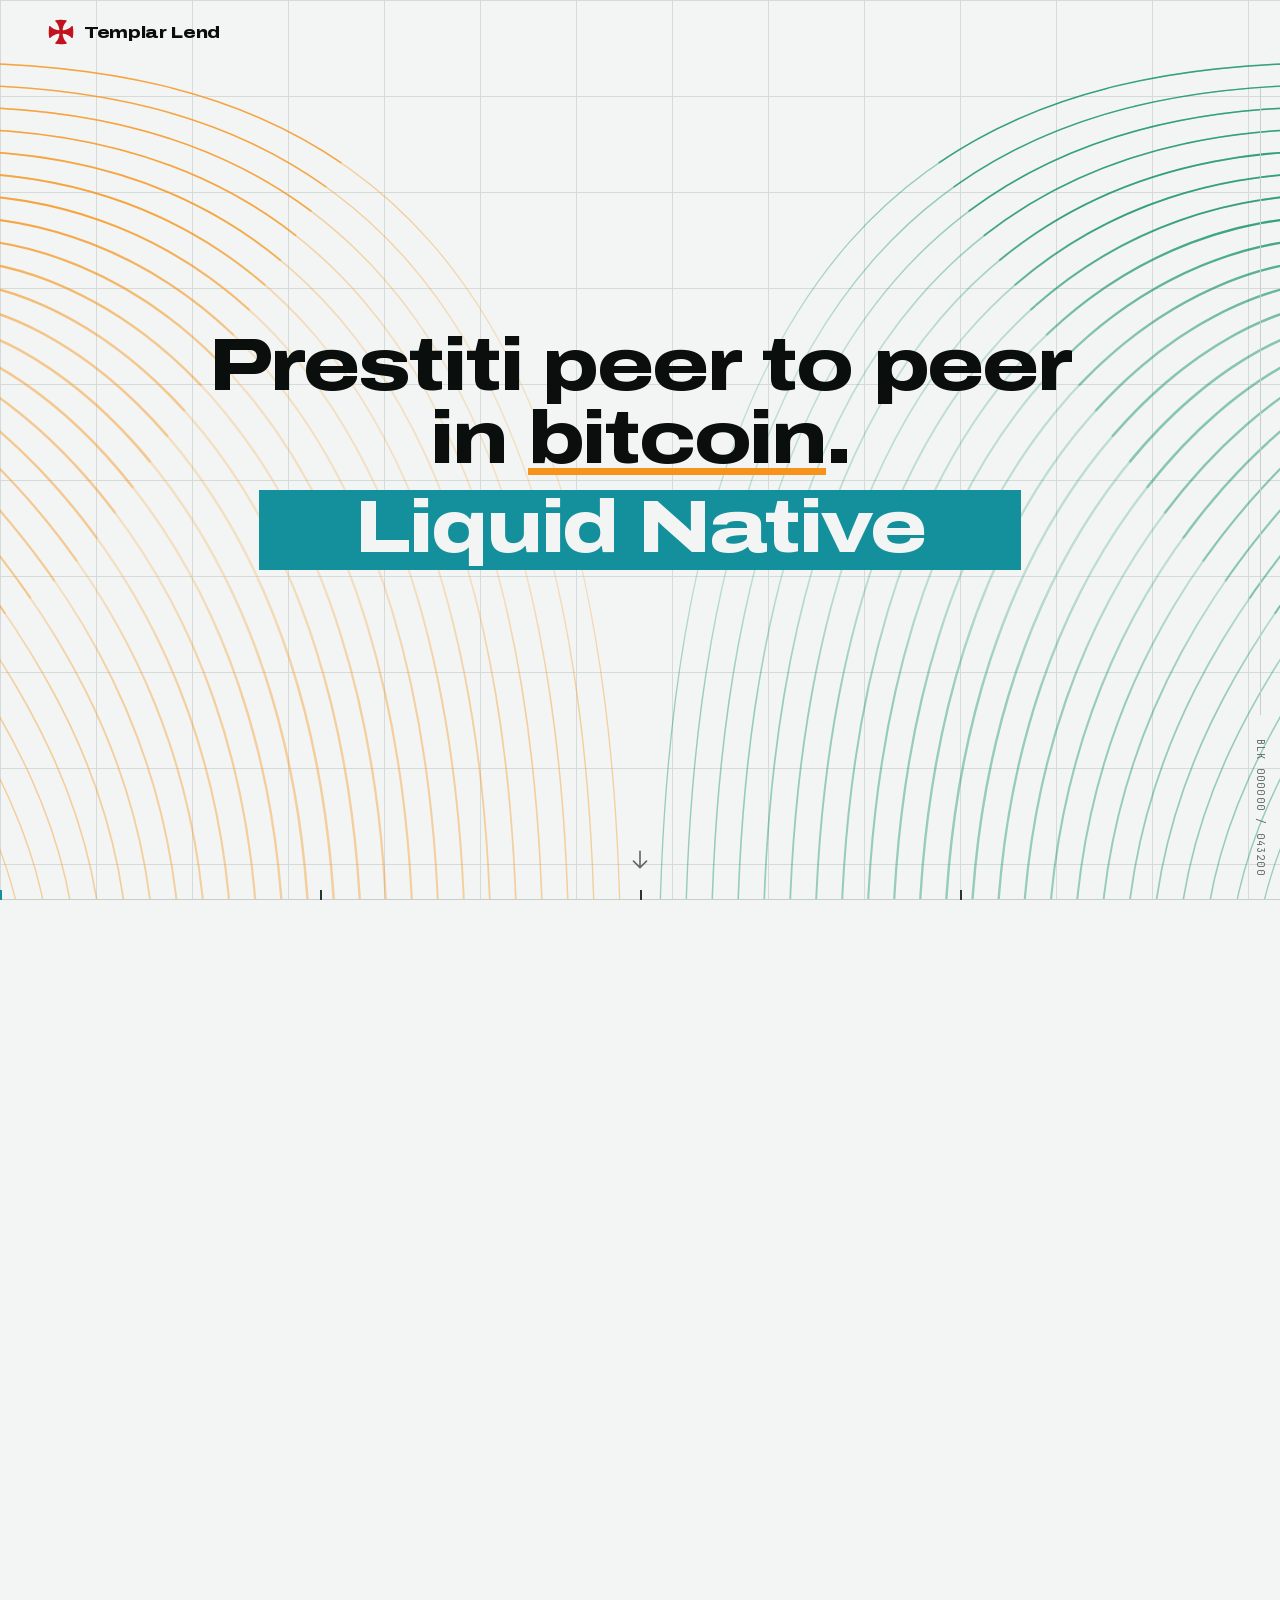
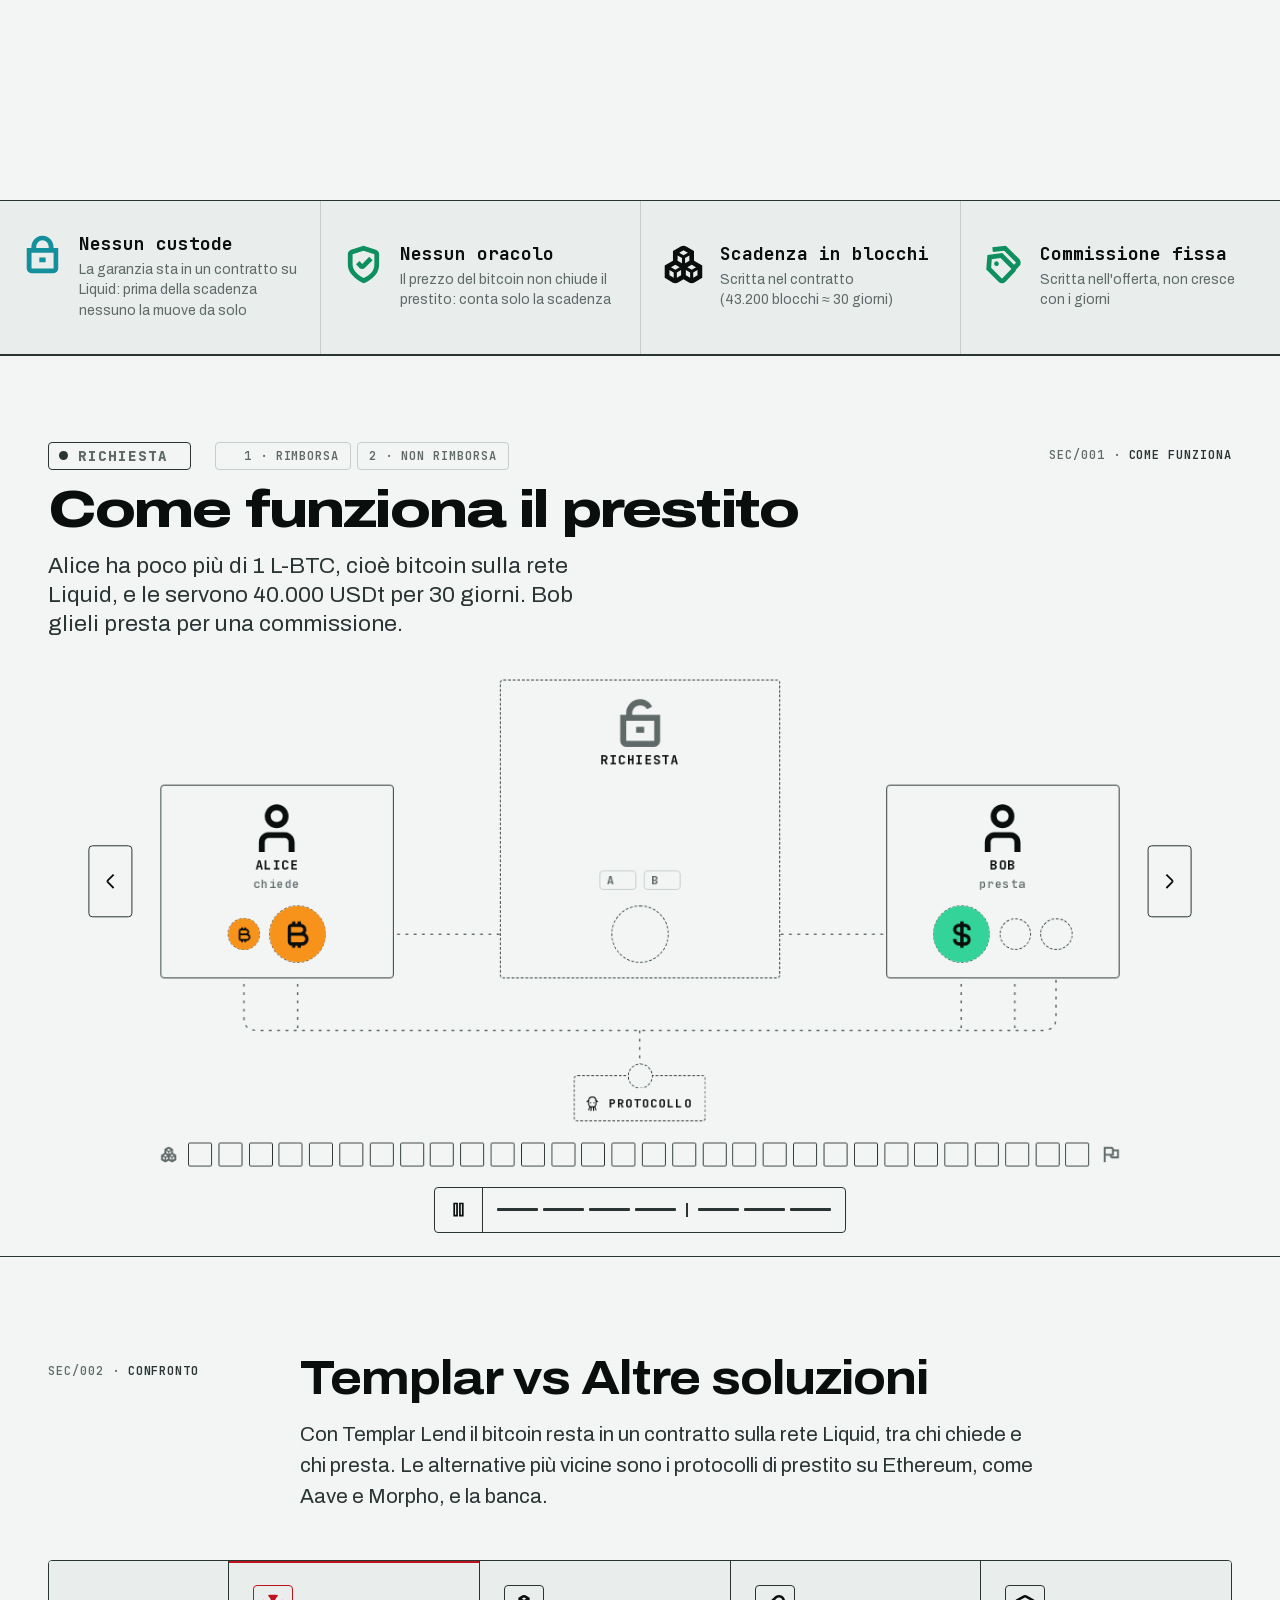
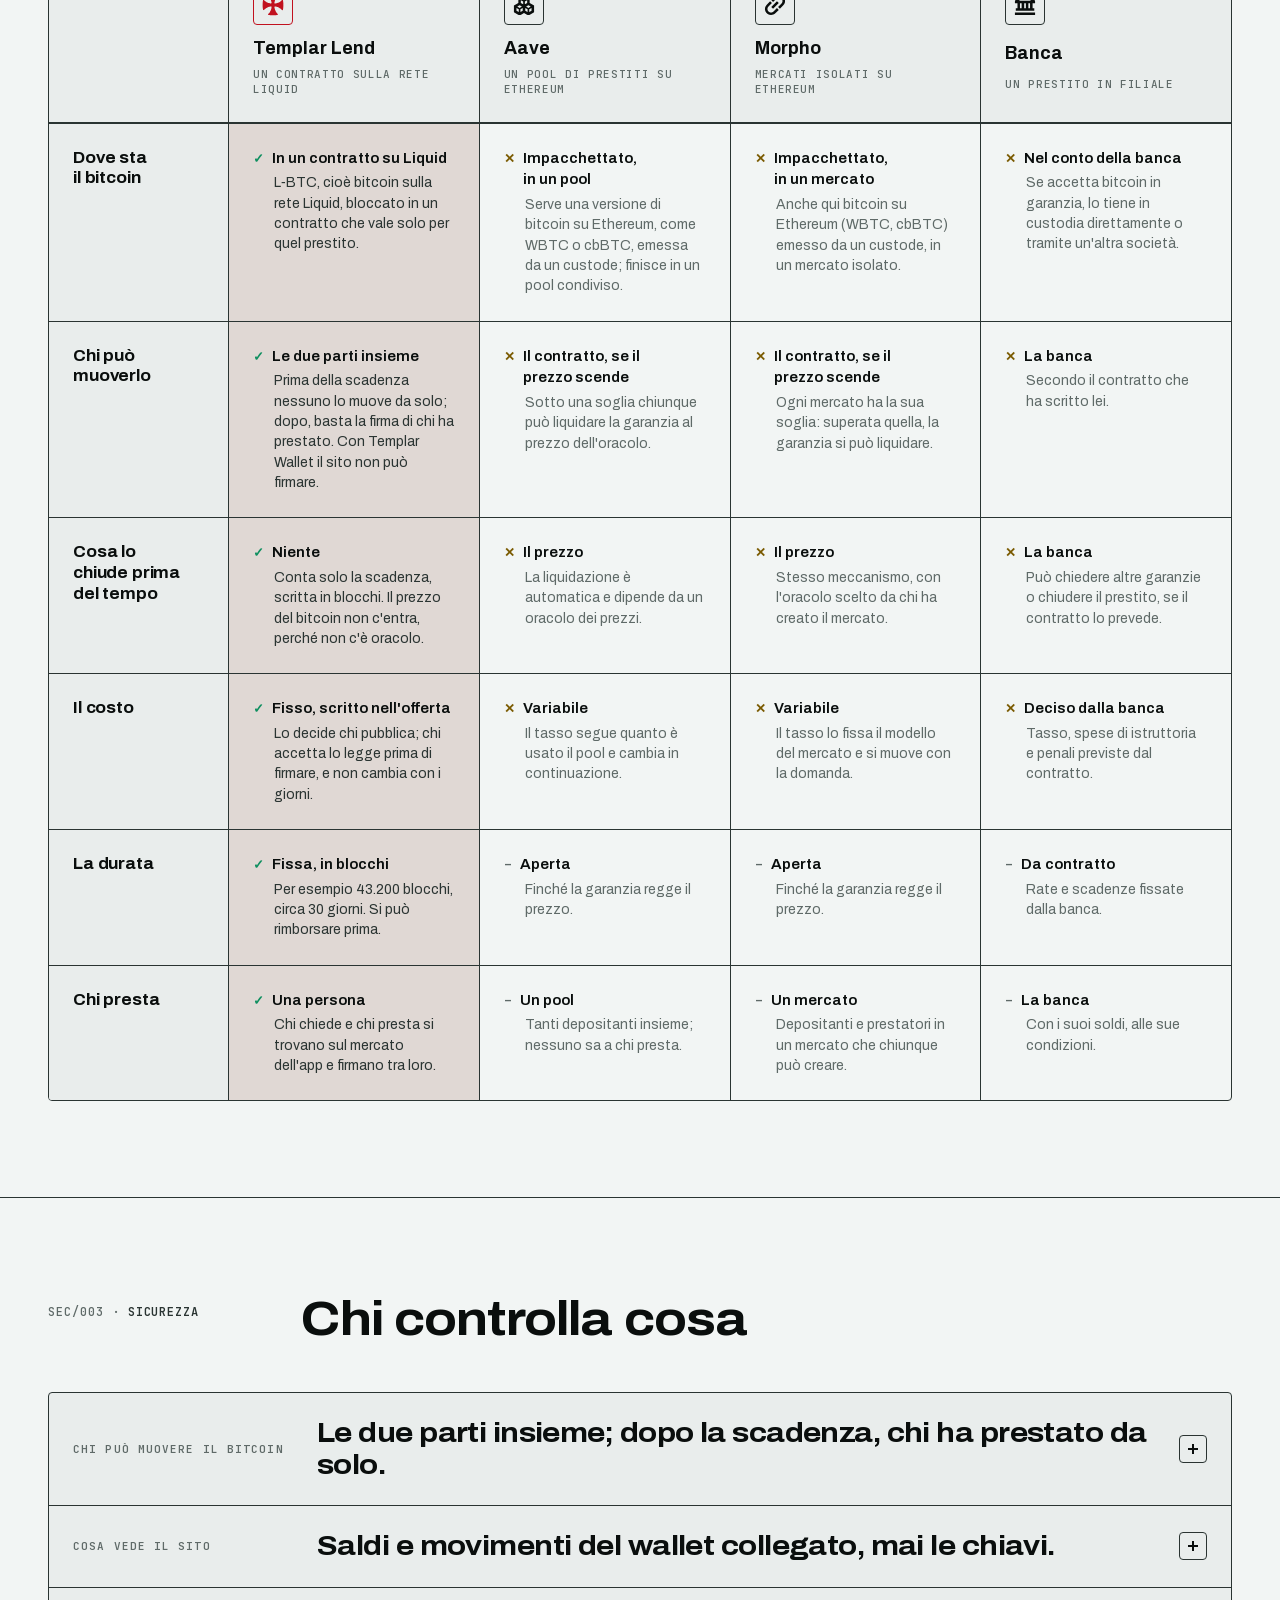
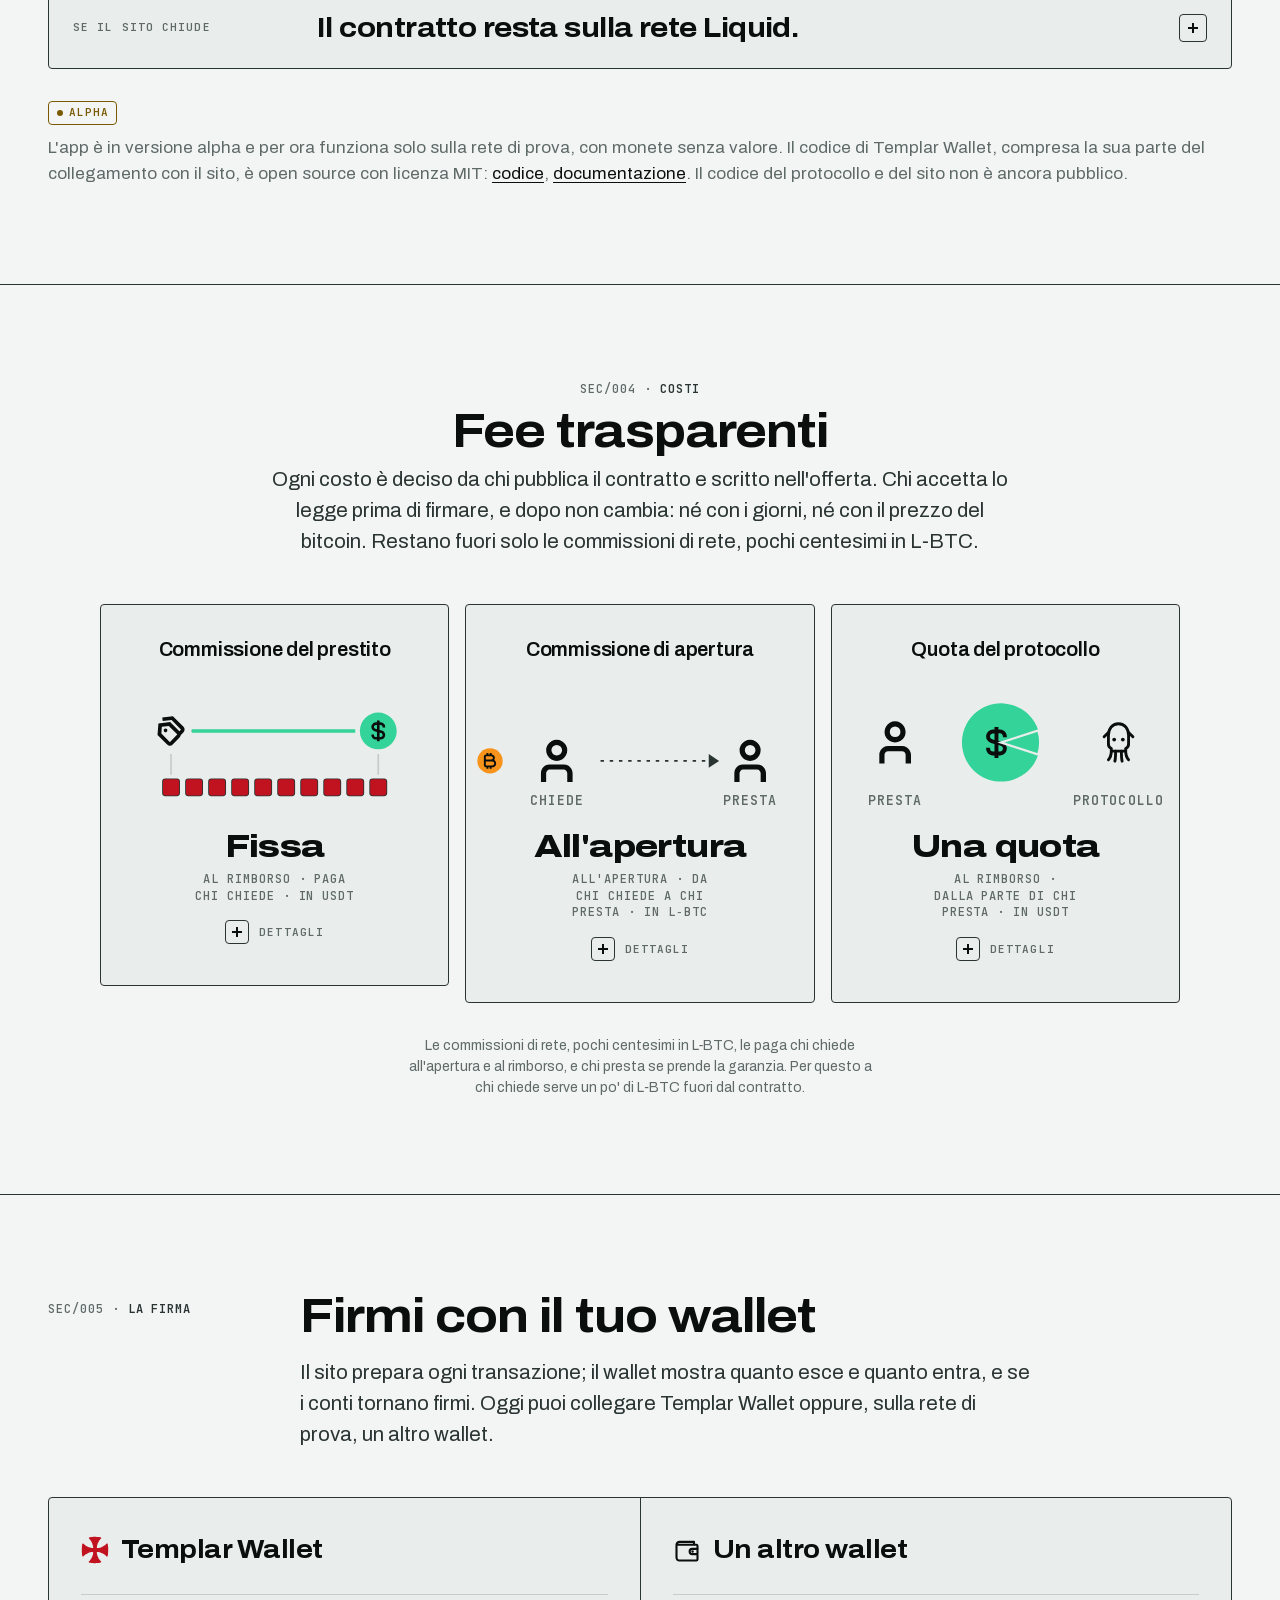
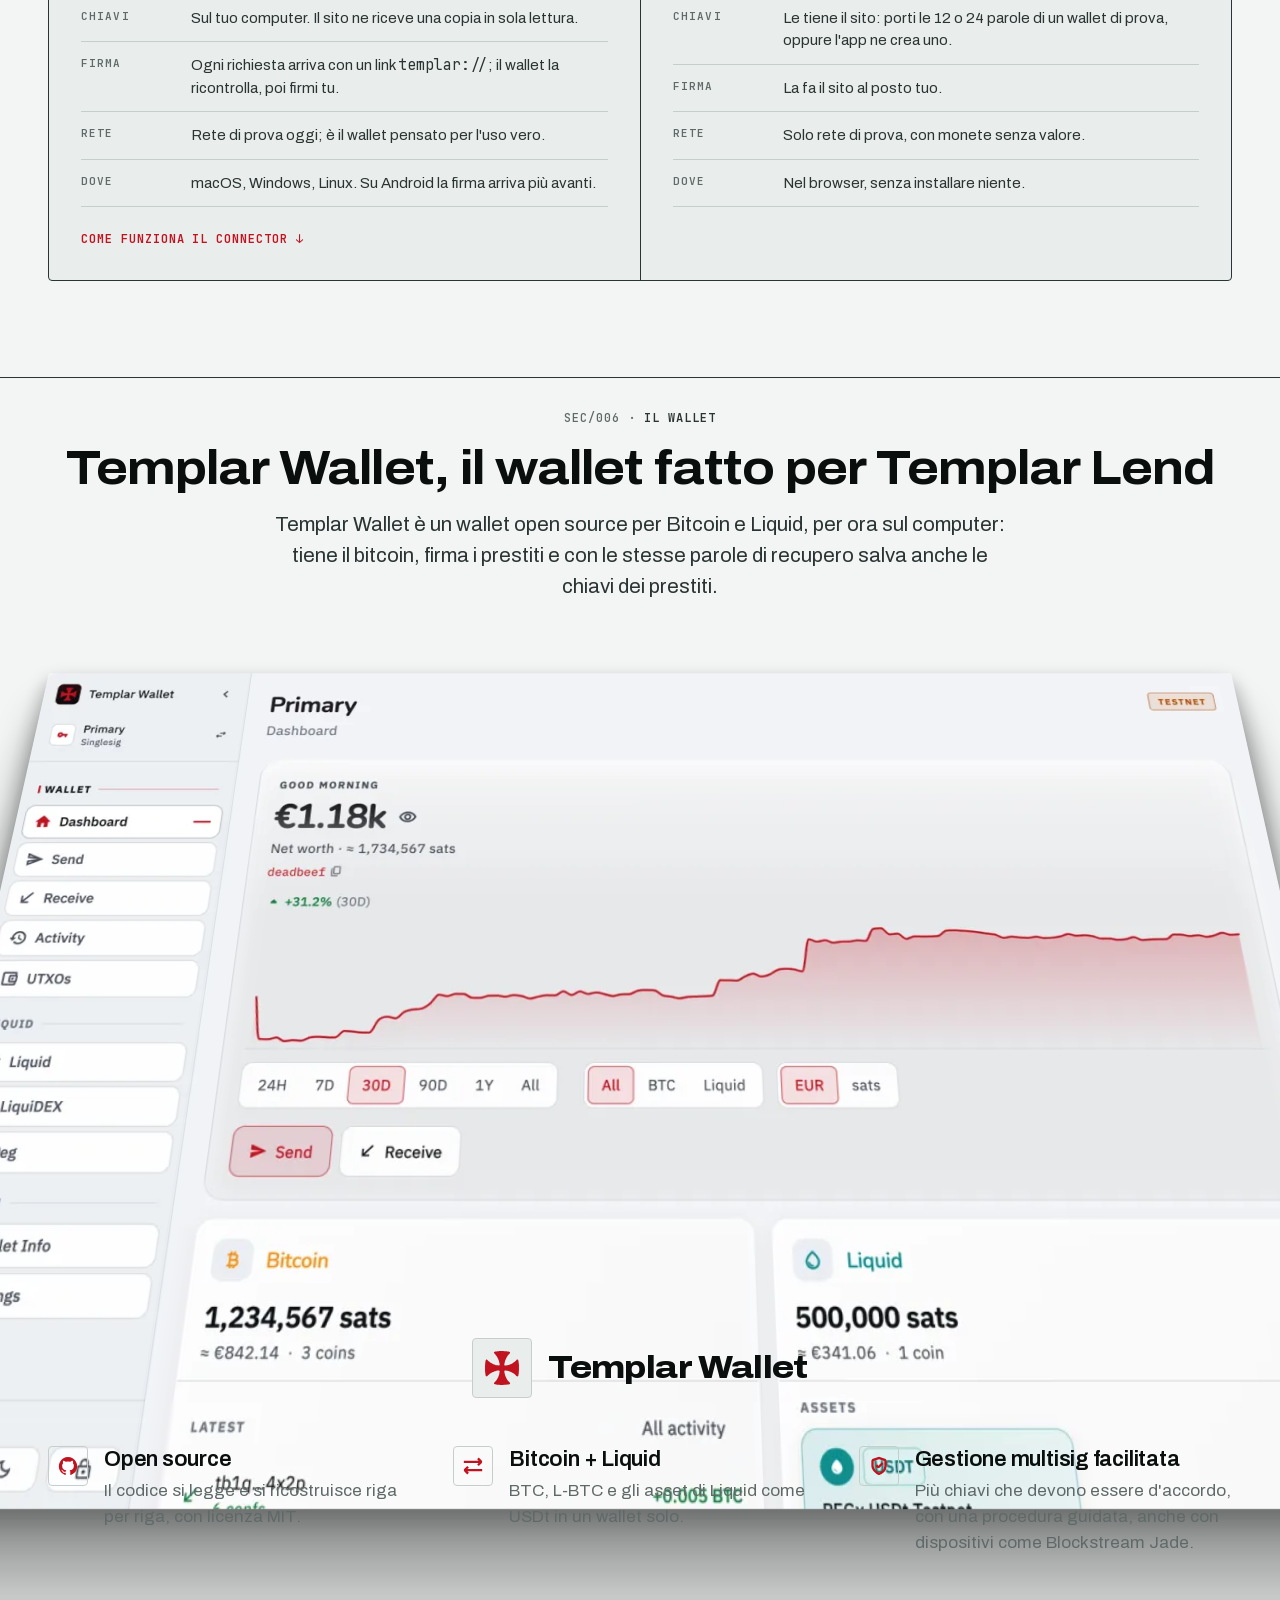
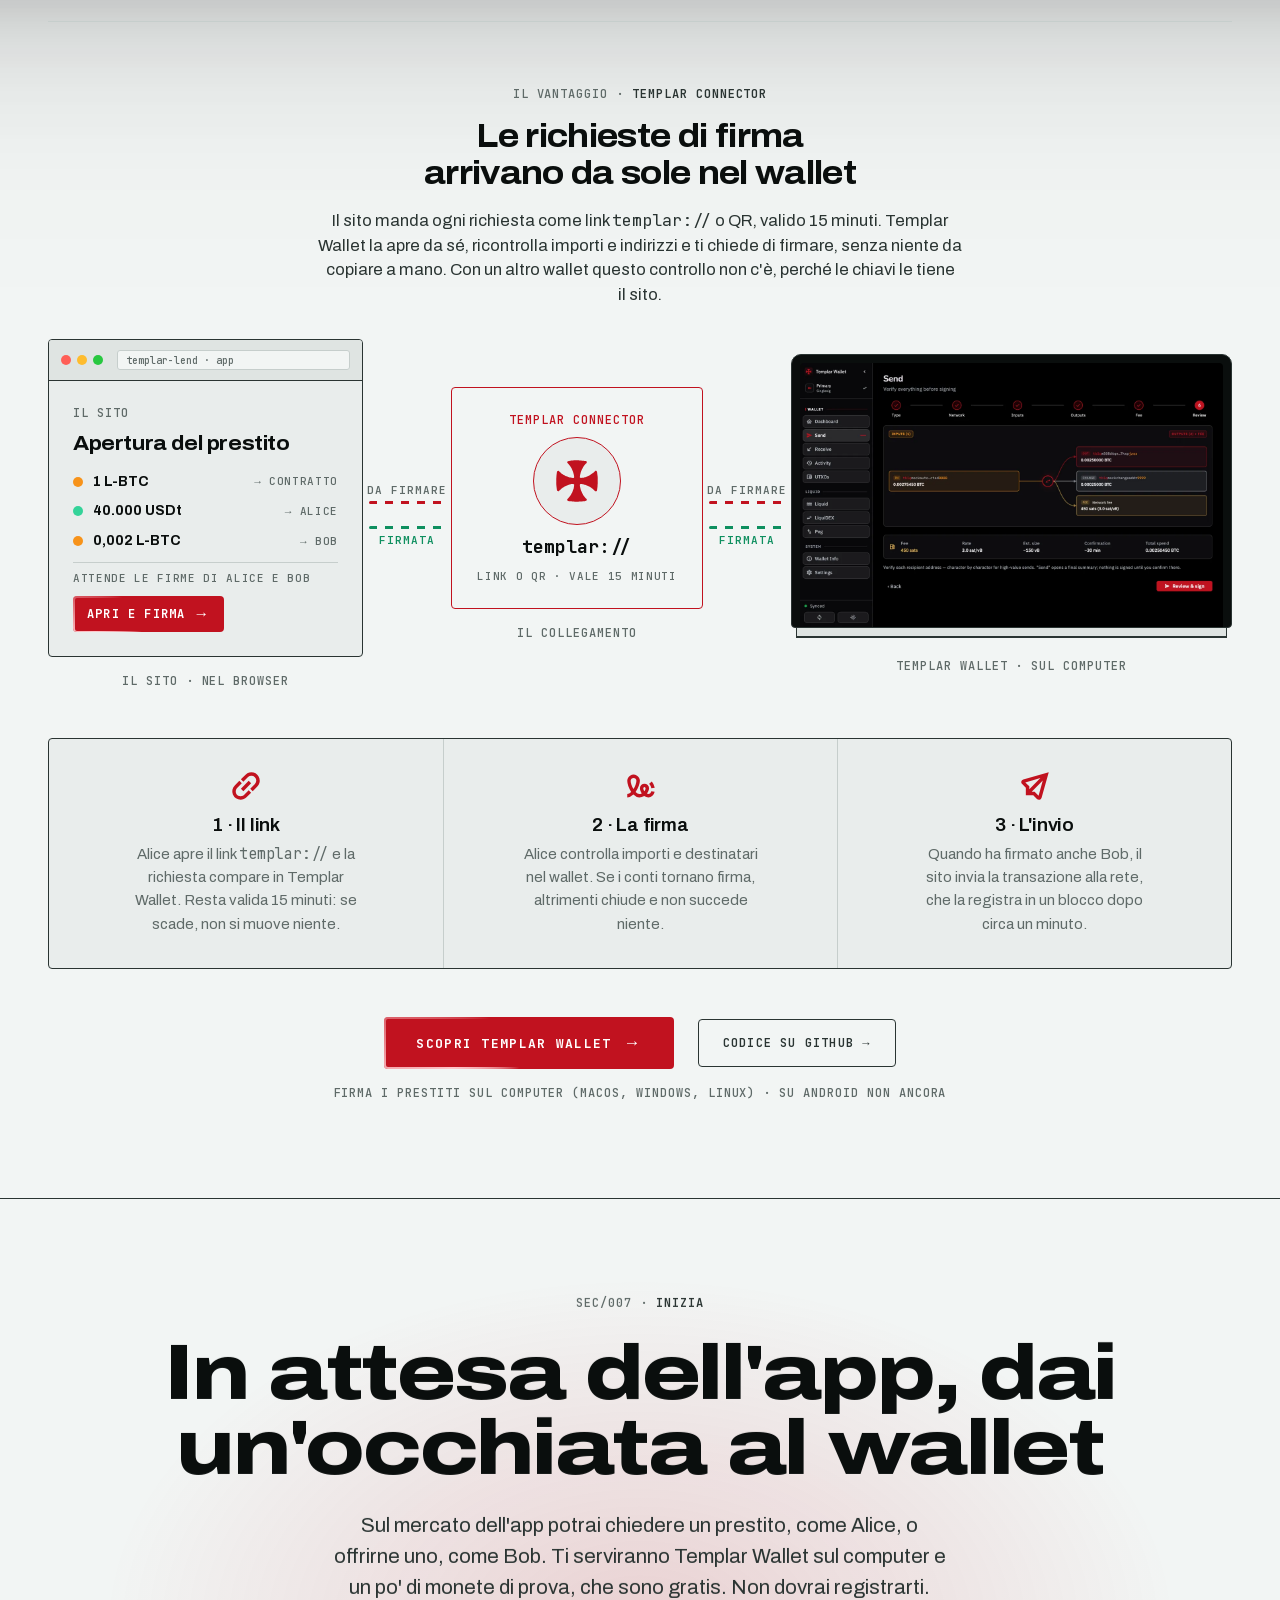
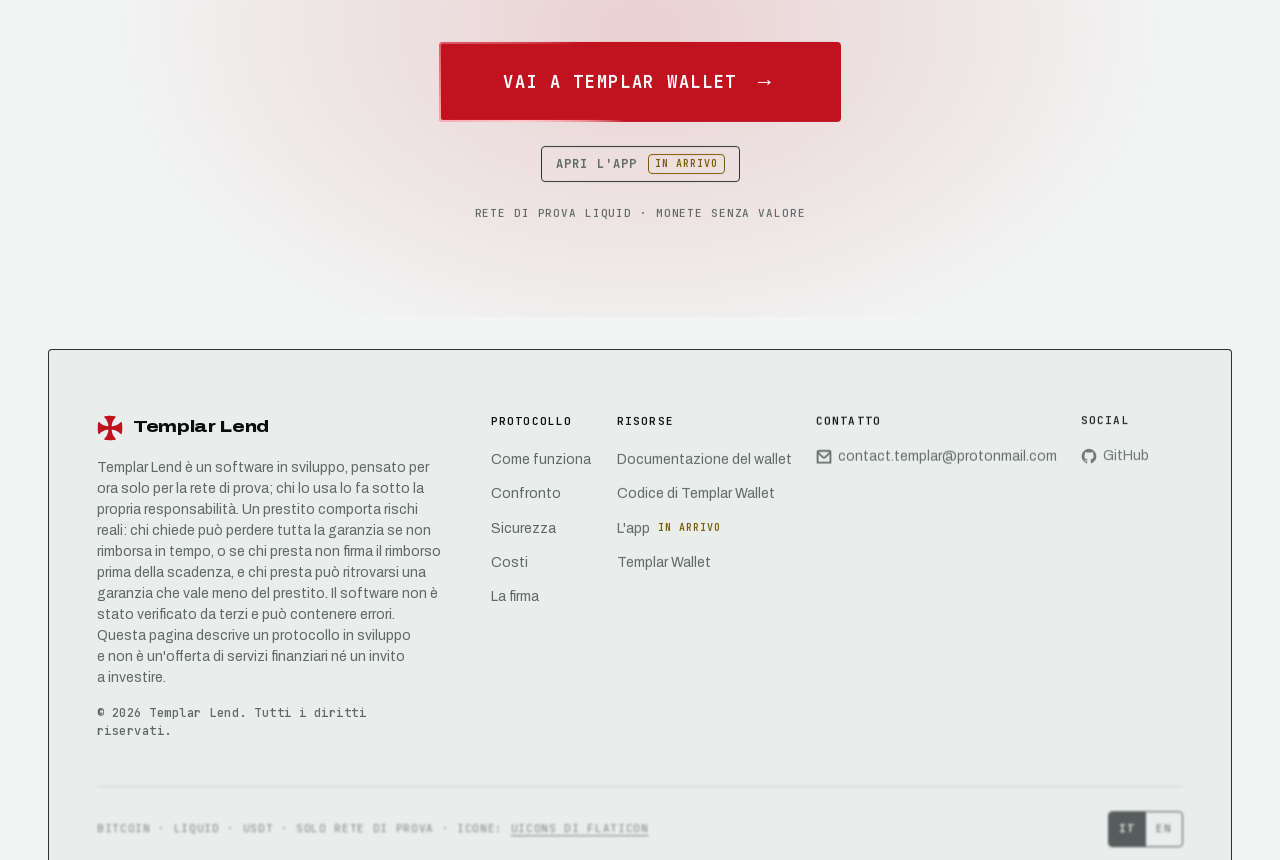
==== commit 247fbc2f: "Open the site: the Astro build of the landing, the wallet page and the docs The pages are built from" ====
--- a/site/index.html
+++ b/site/index.html
@@ -1,18 +1,18 @@
-<!doctype html>
+<!DOCTYPE html>
 <html lang="it">
 <head>
 <meta charset="utf-8">
 <meta name="viewport" content="width=device-width, initial-scale=1, viewport-fit=cover">
-<title>Templar Lend — Prestiti in USDt garantiti da bitcoin, sulla Liquid Network</title>
-<meta name="description" content="Prestiti peer-to-peer in Liquid USDt a termine fisso, garantiti da L-BTC e regolati on-chain sulla Liquid Network. Nessun custode, nessun oracolo, nessuna liquidazione da prezzo. Firmi nel tuo wallet.">
+<title>Templar Lend · Prestiti in USDt con il bitcoin in garanzia, sulla rete Liquid</title>
+<meta name="description" content="Prestiti in USDt tra due persone sulla rete Liquid, con il bitcoin in garanzia e una commissione fissa scritta nell'offerta. L'app è in arrivo e per ora userà solo monete di prova, senza valore.">
 <link rel="canonical" href="https://templar.red/">
 <link rel="alternate" hreflang="it" href="https://templar.red/">
 <link rel="alternate" hreflang="en" href="https://templar.red/en/">
 <link rel="alternate" hreflang="x-default" href="https://templar.red/">
 <meta property="og:type" content="website">
 <meta property="og:site_name" content="Templar Lend">
-<meta property="og:title" content="Templar Lend — Prendi in prestito contro i tuoi bitcoin. Tieni le chiavi.">
-<meta property="og:description" content="Prestiti in Liquid USDt a termine fisso, garantiti da L-BTC. Nessun custode, nessun oracolo, nessuna liquidazione da prezzo.">
+<meta property="og:title" content="Templar Lend · Prestiti in USDt con il bitcoin in garanzia">
+<meta property="og:description" content="Un esempio: Alice mette 1 bitcoin in garanzia e riceve 40.000 USDt da Bob; entro 30 giorni ne restituisce 41.000. Se non paga in tempo, Bob può prendersi tutto il bitcoin. L'app è in arrivo, solo sulla rete di prova.">
 <meta property="og:url" content="https://templar.red/">
 <meta property="og:image" content="https://templar.red/assets/img/og.png">
 <meta property="og:locale" content="it_IT">
@@ -21,12 +21,11 @@
 <meta name="theme-color" content="#F2F5F4" media="(prefers-color-scheme: light)">
 <meta name="theme-color" content="#0A0E0D" media="(prefers-color-scheme: dark)">
 <link rel="icon" href="assets/img/favicon.svg" type="image/svg+xml">
-<script>try{var t=localStorage.getItem('sp-theme');if(t==='dark'||t==='light')document.documentElement.setAttribute('data-theme',t)}catch(e){}document.documentElement.classList.add('nav-off','js')</script>
-<noscript><style>.nav-off .nav{opacity:1;transform:none;pointer-events:auto}</style></noscript>
+<script>try{var t=localStorage.getItem('sp-theme');if(t==='dark'||t==='light')document.documentElement.setAttribute('data-theme',t)}catch(e){}document.documentElement.classList.add('nav-off','js')</script><noscript><style>.nav-off .nav{opacity:1;transform:none;pointer-events:auto}</style></noscript>
 <link rel="preload" href="assets/fonts/Archivo-var.woff2" as="font" type="font/woff2" crossorigin>
 <link rel="preload" href="assets/fonts/JetBrainsMono-var.woff2" as="font" type="font/woff2" crossorigin>
 <link rel="stylesheet" href="assets/css/style.css">
-</head>
+<link rel="stylesheet" href="/_astro/globals.DuiqW6Bh.css"></head>
 <body>
 <a class="skip" href="#main">Vai al contenuto</a>
 
@@ -36,16 +35,15 @@
       <img class="brand-mark" src="assets/img/templar-cross.svg" alt="" width="26" height="26">
       <span class="word">Templar Lend</span>
     </a>
-    <span class="tag tag-warn nav-net"><i class="dot"></i>Testnet</span>
     <nav class="nav-links" id="menu" aria-label="Sezioni">
-      <a href="#protocollo">Protocollo</a>
+      <a href="#protocollo">Esempio</a>
       <a href="#sicurezza">Sicurezza</a>
       <a href="#costi">Costi</a>
-      <a href="#wallet">Connector</a>
+      <a href="#wallet">La firma</a>
       <a class="only-menu" href="wallet/">Templar Wallet &#8594;</a>
       <div class="menu-tools only-menu">
         <div class="seg seg-nav" aria-label="Lingua"><a href="./" aria-current="page" data-lang-set="it" hreflang="it">IT</a><a href="en/" data-lang-set="en" hreflang="en" lang="en">EN</a></div>
-        <button type="button" class="nav-theme" data-theme-toggle aria-label="Cambia tema"><svg viewBox="0 0 20 20" aria-hidden="true"><circle cx="10" cy="10" r="7.5" fill="none" stroke="currentColor" stroke-width="1.5"/><path d="M10 2.5a7.5 7.5 0 0 1 0 15Z" fill="currentColor"/></svg></button>
+        <button type="button" class="nav-theme" data-theme-toggle aria-label="Cambia tema"><svg viewBox="0 0 20 20" aria-hidden="true"><circle cx="10" cy="10" r="7.5" fill="none" stroke="currentColor" stroke-width="1.5"></circle><path d="M10 2.5a7.5 7.5 0 0 1 0 15Z" fill="currentColor"></path></svg></button>
       </div>
     </nav>
     <div class="nav-ctl">
@@ -54,7 +52,7 @@
         <a href="en/" data-lang-set="en" hreflang="en" lang="en">EN</a>
       </div>
       <button type="button" class="nav-theme" data-theme-toggle aria-label="Cambia tema">
-        <svg viewBox="0 0 20 20" aria-hidden="true"><circle cx="10" cy="10" r="7.5" fill="none" stroke="currentColor" stroke-width="1.5"/><path d="M10 2.5a7.5 7.5 0 0 1 0 15Z" fill="currentColor"/></svg>
+        <svg viewBox="0 0 20 20" aria-hidden="true"><circle cx="10" cy="10" r="7.5" fill="none" stroke="currentColor" stroke-width="1.5"></circle><path d="M10 2.5a7.5 7.5 0 0 1 0 15Z" fill="currentColor"></path></svg>
       </button>
       <a class="nav-x" href="wallet/">Templar Wallet<span aria-hidden="true">&#8594;</span></a>
       <span class="cta cta-sm is-soon" aria-disabled="true"><span>Apri l'app</span><em>in arrivo</em></span>
@@ -65,387 +63,407 @@
 
 <!-- icon sprite: one definition, used by the diagram, the ledger and the device mock -->
 <svg class="sprite" width="0" height="0" aria-hidden="true" focusable="false"><defs>
-  <symbol id="i-person" viewBox="0 0 24 24" fill="currentColor"><path d="M20.25 23H17.46V18.38Q17.46 17.65 16.91 17.1Q16.36 16.55 15.63 16.55H8.3Q7.56 16.55 7.01 17.1Q6.46 17.65 6.46 18.38V23H3.75V18.38Q3.75 17.21 4.34 16.14Q4.92 15.08 5.99 14.46Q7.05 13.83 8.3 13.83H15.63Q16.88 13.83 17.94 14.46Q19 15.08 19.59 16.14Q20.18 17.21 20.25 18.38ZM11.96 12Q10.5 12 9.21 11.27Q7.93 10.53 7.2 9.25Q6.46 7.97 6.46 6.5Q6.46 5.03 7.2 3.75Q7.93 2.47 9.21 1.73Q10.5 1 11.96 1Q13.43 1 14.71 1.73Q16 2.47 16.73 3.75Q17.46 5.03 17.46 6.5Q17.46 7.97 16.73 9.25Q16 10.53 14.71 11.27Q13.43 12 11.96 12ZM11.96 3.71Q10.79 3.71 9.98 4.52Q9.18 5.33 9.21 6.5Q9.25 7.67 10.02 8.44Q10.79 9.21 11.96 9.21Q13.14 9.21 13.94 8.44Q14.75 7.67 14.75 6.5Q14.75 5.33 13.94 4.52Q13.14 3.71 11.96 3.71Z"/></symbol>
-  <symbol id="i-vault" viewBox="0 0 24 24" fill="none" stroke="currentColor" stroke-width="1.8" stroke-linejoin="round"><rect x="2.5" y="3" width="19" height="16" rx="2"/><circle cx="12" cy="11" r="4"/><path d="M12 8.6v2.4l1.6 1.2M6 19v2.5M18 19v2.5M2.5 11h2M19.5 11h2"/></symbol>
-  <symbol id="i-bank" viewBox="0 0 24 24" fill="currentColor"><path d="M1 20.21H23V23H1ZM23 8.41V10.17H20.29V15.67H22.12V18.38H1.95V15.67H3.79V10.17H1V8.41Q1 7.6 1.44 6.83Q1.88 6.06 2.61 5.69L10.53 1.37Q11.19 1 12 1Q12.81 1 13.47 1.37L21.39 5.69Q22.12 6.06 22.56 6.83Q23 7.6 23 8.41ZM5.18 7.38H18.82L12.22 3.79Q12 3.71 11.85 3.79ZM11.12 10.17V15.67H12.95V10.17ZM6.5 15.67H8.33V10.17H6.5ZM17.5 10.17H15.67V15.67H17.5Z"/></symbol>
-  <symbol id="i-squid" viewBox="0 0 32 32" fill="none" stroke="currentColor" stroke-width="2" stroke-linecap="round" stroke-linejoin="round"><path d="M16 3c-4.4 0-7 3.6-7 8v6c0 1.5.8 2.6 2 3.2V22h10v-1.8c1.2-.6 2-1.7 2-3.2v-6c0-4.4-2.6-8-7-8Z"/><path d="M9 9 6 12M23 9l3 3"/><circle cx="13" cy="14" r="1.3" fill="currentColor" stroke="none"/><circle cx="19" cy="14" r="1.3" fill="currentColor" stroke="none"/><path d="M11 22c0 3-1 5-2 6M14 22c0 3 0 5-.5 7M18 22c0 3 0 5 .5 7M21 22c0 3 1 5 2 6"/></symbol>
-  <symbol id="i-lock" viewBox="0 0 24 24" fill="currentColor"><path d="M18.5 8.23V7.42Q18.42 5.72 17.57 4.21Q16.72 2.7 15.25 1.85Q13.77 1 12 1Q10.23 1 8.75 1.85Q7.28 2.7 6.39 4.21Q5.5 5.72 5.5 7.42V8.23H2.77V20.19Q2.77 21.38 3.58 22.19Q4.4 23 5.5 23H18.5Q19.6 23 20.42 22.19Q21.23 21.38 21.23 20.19V8.23ZM8.31 7.42Q8.31 5.95 9.38 4.84Q10.45 3.73 12 3.73Q13.55 3.73 14.62 4.84Q15.69 5.95 15.69 7.42V8.23H8.31ZM5.58 20.19V10.97H18.5V20.19ZM10.15 13.77H13.85V16.5H10.15Z"/></symbol>
-  <symbol id="i-lock-open" viewBox="0 0 24 24" fill="currentColor"><path d="M8.31 8.25V7.44Q8.31 6.19 9.09 5.19Q9.86 4.2 11.08 3.9Q12.29 3.61 13.44 4.09Q14.58 4.57 15.24 5.67L17.6 4.35Q16.57 2.43 14.54 1.54Q12.52 0.66 10.38 1.21Q8.24 1.77 6.88 3.54Q5.51 5.3 5.59 7.44V8.25H2.78V20.2Q2.78 21.38 3.59 22.19Q4.41 23 5.51 23H18.49Q19.59 23 20.41 22.19Q21.22 21.38 21.22 20.2V8.25ZM5.59 20.2V10.98H18.49V20.2ZM10.16 13.78H13.84V16.51H10.16Z"/></symbol>
-  <symbol id="i-blocks" viewBox="0 0 24 24" fill="currentColor"><path d="M18.16 9.8V4.15L13.61 1.44Q12.88 1 12 1Q11.12 1 10.39 1.44L5.84 4.15V9.8L1 12.66V19.85L5.55 22.56Q6.35 23 7.2 23Q8.04 23 8.85 22.56L12 20.65L15.23 22.56Q15.96 23 16.84 23Q17.72 23 18.45 22.56L23 19.85V12.66L18.23 9.8ZM16.84 15.15 14.27 13.69 16.84 12.15 19.33 13.69ZM7.23 15.15 4.67 13.69 7.23 12.15 9.73 13.69ZM8.55 6.79 11.12 8.26V11.27L8.55 9.8ZM12.95 11.27V8.26L15.45 6.79V9.8ZM11.78 3.79Q12 3.64 12.22 3.79L14.57 5.18L12 6.65L9.51 5.18ZM3.79 18.31V15.3L6.28 16.77V19.77ZM8.11 19.77V16.77L10.61 15.3V18.31ZM13.39 18.31V15.3L15.89 16.77V19.77ZM17.72 19.77V16.77L20.21 15.3V18.31Z"/></symbol>
-  <symbol id="i-btc" viewBox="0 0 24 24" fill="currentColor"><circle cx="12" cy="12" r="10.6" fill="none" stroke="currentColor" stroke-width="2.4"/><path d="M15.11 11.38Q15.62 10.69 15.62 9.83Q15.62 8.79 14.92 8.04Q14.22 7.28 13.22 7.17V6.2H11.75V7.17H10.78V6.2H9.35V7.17H9.08Q8.38 7.17 7.9 7.67Q7.42 8.17 7.42 8.87V15.13Q7.42 15.83 7.9 16.33Q8.38 16.83 9.08 16.83H9.35V17.8H10.78V16.83H11.75V17.8H13.22V16.83H13.68Q14.46 16.83 15.13 16.45Q15.81 16.06 16.2 15.38Q16.58 14.71 16.58 13.91Q16.58 13.12 16.18 12.44Q15.77 11.77 15.11 11.38ZM8.85 8.87Q8.85 8.75 8.93 8.67Q9 8.6 9.08 8.6H12.95Q13.45 8.6 13.82 8.96Q14.18 9.33 14.18 9.83Q14.18 10.34 13.82 10.69Q13.45 11.03 12.95 11.03H8.85ZM13.68 15.36H9.08Q9 15.36 8.93 15.31Q8.85 15.25 8.85 15.13V12.46H13.68Q14.26 12.46 14.71 12.91Q15.15 13.35 15.15 13.93Q15.15 14.51 14.71 14.94Q14.26 15.36 13.68 15.36Z"/></symbol>
-  <symbol id="i-usd" viewBox="0 0 24 24" fill="currentColor"><circle cx="12" cy="12" r="10.6" fill="none" stroke="currentColor" stroke-width="2.4"/><path d="M15.87 10.07V9.72Q15.87 9.02 15.52 8.44Q15.17 7.86 14.59 7.51Q14.01 7.17 13.31 7.17H12.73V6.2H11.27V7.17H10.69Q9.76 7.17 9.02 7.79Q8.29 8.4 8.15 9.35Q8.02 10.3 8.52 11.11Q9.02 11.92 9.95 12.19L11.27 12.54V15.36H10.69Q10.22 15.36 9.91 15.05Q9.6 14.75 9.6 14.28V13.93H8.13V14.28Q8.13 14.98 8.48 15.56Q8.83 16.14 9.41 16.49Q9.99 16.83 10.69 16.83H11.27V17.8H12.73V16.83H13.31Q14.24 16.83 14.98 16.21Q15.71 15.6 15.85 14.65Q15.98 13.7 15.48 12.89Q14.98 12.08 14.05 11.81L12.73 11.46V8.6H13.31Q13.78 8.64 14.09 8.95Q14.4 9.25 14.4 9.72V10.07ZM13.62 13.2Q14.01 13.31 14.24 13.66Q14.47 14.01 14.42 14.44Q14.36 14.86 14.03 15.13Q13.7 15.4 13.31 15.36H12.73V12.97ZM11.27 11.03 10.38 10.8Q9.99 10.69 9.76 10.34Q9.53 9.99 9.58 9.56Q9.64 9.14 9.97 8.89Q10.3 8.64 10.69 8.64H11.27Z"/></symbol>
-  <symbol id="i-tag" viewBox="0 0 24 24" fill="currentColor"><path d="M21.28 8.85 13.36 1 5.44 1.95 5.8 4.67 12.4 3.93 19.3 10.83Q19.44 10.9 19.3 11.05L18.2 12.22L11.3 5.33L2.58 6.5L1.92 15.01L9.1 22.12Q9.98 23 11.16 23Q12.33 23 13.21 22.12L18.49 16.62Q19.15 15.96 19.3 15.08L21.28 12.95Q22.08 12.15 22.08 10.94Q22.08 9.73 21.28 8.85ZM16.58 14.71 11.23 20.21Q11.23 20.21 11.16 20.21Q11.08 20.21 11.01 20.21L4.78 13.91L5.14 8.92L10.28 8.26L16.58 14.49Q16.58 14.57 16.58 14.6Q16.58 14.64 16.58 14.71ZM9.25 11.56Q9.25 12.15 8.85 12.55Q8.44 12.95 7.89 12.92Q7.34 12.88 6.94 12.51Q6.54 12.15 6.54 11.56Q6.54 10.97 6.94 10.57Q7.34 10.17 7.89 10.17Q8.44 10.17 8.85 10.57Q9.25 10.97 9.25 11.56Z"/></symbol>
-  <symbol id="i-check" viewBox="0 0 24 24" fill="currentColor"><path d="M8.06 20Q6.99 20 6.31 19.24L1 14.01L3.05 11.96L8.06 16.97L20.95 4L23 6.04L9.72 19.24Q9.04 20 7.98 20Z"/></symbol>
-  <symbol id="i-swap" viewBox="0 0 24 24" fill="currentColor"><path d="M23 18.42H5.33L7.09 20.18L5.11 22.08L1.66 18.64Q1 17.98 1 17.02Q1 16.07 1.66 15.41L5.11 11.96L7.09 13.94L5.33 15.7H23ZM16.99 10.13 18.89 12.04 22.34 8.59Q23 7.93 23 6.98Q23 6.02 22.34 5.36L18.89 1.92L16.99 3.9L18.67 5.58H1V8.37H18.67Z"/></symbol>
-  <symbol id="i-link" viewBox="0 0 24 24" fill="currentColor"><path d="M7.7 22.99Q5.64 22.99 3.96 21.85Q2.27 20.71 1.5 18.88Q0.74 17.05 1.14 15.07Q1.54 13.09 3.01 11.63L6.67 7.89L8.65 9.87L4.91 13.61Q4.18 14.34 3.92 15.33Q3.67 16.32 3.92 17.34Q4.18 18.37 4.91 19.1Q5.64 19.84 6.67 20.09Q7.7 20.35 8.69 20.09Q9.67 19.84 10.41 19.1L14.14 15.37L16.12 17.34L12.39 21.01Q11.43 21.96 10.22 22.47Q9.01 22.99 7.7 22.99ZM17.37 16.1 15.39 14.12 19.13 10.38Q20.22 9.28 20.22 7.67Q20.22 6.06 19.09 4.93Q17.95 3.79 16.34 3.79Q14.73 3.79 13.63 4.89L9.89 8.63L7.92 6.65L11.65 2.98Q12.97 1.66 14.66 1.23Q16.34 0.79 18.06 1.26Q19.79 1.74 21.03 2.98Q22.28 4.23 22.75 5.95Q23.23 7.67 22.79 9.36Q22.35 11.04 21.03 12.36ZM7.92 14.12 14.14 7.89 16.12 9.87 9.89 16.1Z"/></symbol>
-  <symbol id="i-pen" viewBox="0 0 24 24" fill="currentColor"><path d="M20.29 13.83Q19.85 11.63 18.53 10.17L20.65 8.33Q22.41 10.39 23 13.32ZM20.21 16.11 22.93 16.62Q22.56 18.53 21.13 19.85Q19.7 21.17 17.94 21.17Q16.18 21.17 14.57 19.99Q12.73 21.17 10.61 21.17Q8.11 21.17 5.91 18.89Q3.49 21.17 1 21.17V18.45Q2.54 18.45 4.15 16.77Q2.76 14.64 1.81 12Q1 9.58 1 7.89Q1 6.5 1.7 5.36Q2.39 4.23 3.53 3.53Q4.67 2.83 6.02 2.83Q7.38 2.83 8.55 3.53Q9.73 4.23 10.42 5.36Q11.12 6.5 11.12 7.89Q11.12 9.58 10.17 12.07Q9.21 14.64 7.67 16.84Q9.21 18.38 10.61 18.38Q11.63 18.38 12.59 17.94Q11.93 16.91 11.52 15.81Q11.12 14.71 11.12 13.83Q11.12 12.29 12.18 11.23Q13.25 10.17 14.75 10.17Q16.25 10.17 17.35 11.23Q18.45 12.29 18.45 13.83Q18.45 14.71 17.98 15.85Q17.5 16.99 16.69 18.09Q17.35 18.38 17.94 18.38Q18.75 18.38 19.41 17.72Q20.07 17.06 20.21 16.11ZM5.99 14.49Q7.01 12.81 7.67 10.97Q8.33 9.14 8.33 7.89Q8.33 6.94 7.67 6.24Q7.01 5.55 6.06 5.55Q5.11 5.55 4.41 6.24Q3.71 6.94 3.71 7.89Q3.71 9.14 4.34 10.97Q4.96 12.81 5.99 14.49ZM15.67 13.83Q15.67 13.47 15.41 13.17Q15.15 12.88 14.75 12.88Q14.35 12.88 14.09 13.17Q13.83 13.47 13.83 13.87Q13.83 14.27 14.05 14.9Q14.27 15.52 14.71 16.11Q15.15 15.52 15.41 14.9Q15.67 14.27 15.67 13.83Z"/></symbol>
-  <symbol id="i-send" viewBox="0 0 24 24" fill="currentColor"><path d="M2.61 6.72Q1.88 6.94 1.44 7.53Q1 8.11 1 8.92Q1 9.8 1.73 10.46L4.67 13.39V19.33H10.61L13.54 22.34Q14.2 23 15.15 23Q15.45 23 15.67 22.93Q16.25 22.78 16.69 22.34Q17.13 21.9 17.28 21.39L23 1ZM4.23 9.14 16.33 5.69 7.45 14.64V12.29ZM14.86 19.77 11.71 16.55H9.36L18.23 7.67Z"/></symbol>
-  <symbol id="i-shield" viewBox="0 0 24 24" fill="currentColor"><path d="M11.27 11.71 9.65 10.02 7.67 11.93 9.65 14.05Q10.31 14.71 11.19 14.71Q12.15 14.71 12.73 14.13L17.35 9.51L15.37 7.53ZM11.93 23 11.41 22.78Q10.31 22.27 9.07 21.46Q6.57 19.77 4.96 17.79Q2.83 15.08 2.83 12V6.06Q2.83 5.18 3.35 4.45Q3.86 3.71 4.74 3.42L12 1L19.26 3.42Q20.14 3.71 20.65 4.45Q21.17 5.18 21.17 6.06V12Q21.17 15.52 18.97 18.23Q17.43 20.29 14.86 21.68Q13.54 22.49 12.44 22.85ZM12 3.93 5.62 6.06V12Q5.62 14.79 8.26 17.28Q9.87 18.89 12.07 19.99Q14.27 19.11 15.81 17.65Q18.38 15.23 18.38 12V6.06Z"/></symbol>
-  <symbol id="g-btc" viewBox="0 0 24 24" fill="currentColor"><path d="M16.83 11.04Q17.61 9.96 17.61 8.64Q17.61 7.02 16.53 5.85Q15.45 4.68 13.89 4.5V3H11.61V4.5H10.11V3H7.89V4.5H7.47Q6.39 4.5 5.64 5.28Q4.89 6.06 4.89 7.14V16.86Q4.89 17.94 5.64 18.72Q6.39 19.5 7.47 19.5H7.89V21H10.11V19.5H11.61V21H13.89V19.5H14.61Q15.81 19.5 16.86 18.9Q17.91 18.3 18.51 17.25Q19.11 16.2 19.11 14.97Q19.11 13.74 18.48 12.69Q17.85 11.64 16.83 11.04ZM7.11 7.14Q7.11 6.96 7.23 6.84Q7.35 6.72 7.47 6.72H13.47Q14.25 6.72 14.82 7.29Q15.39 7.86 15.39 8.64Q15.39 9.42 14.82 9.96Q14.25 10.5 13.47 10.5H7.11ZM14.61 17.22H7.47Q7.35 17.22 7.23 17.13Q7.11 17.04 7.11 16.86V12.72H14.61Q15.51 12.72 16.2 13.41Q16.89 14.1 16.89 15Q16.89 15.9 16.2 16.56Q15.51 17.22 14.61 17.22Z"/></symbol>
-  <symbol id="g-usd" viewBox="0 0 24 24" fill="currentColor"><path d="M18 9V8.46Q18 7.38 17.46 6.48Q16.92 5.58 16.02 5.04Q15.12 4.5 14.04 4.5H13.14V3H10.86V4.5H9.96Q8.52 4.5 7.38 5.46Q6.24 6.42 6.03 7.89Q5.82 9.36 6.6 10.62Q7.38 11.88 8.82 12.3L10.86 12.84V17.22H9.96Q9.24 17.22 8.76 16.74Q8.28 16.26 8.28 15.54V15H6V15.54Q6 16.62 6.54 17.52Q7.08 18.42 7.98 18.96Q8.88 19.5 9.96 19.5H10.86V21H13.14V19.5H14.04Q15.48 19.5 16.62 18.54Q17.76 17.58 17.97 16.11Q18.18 14.64 17.4 13.38Q16.62 12.12 15.18 11.7L13.14 11.16V6.72H14.04Q14.76 6.78 15.24 7.26Q15.72 7.74 15.72 8.46V9ZM14.52 13.86Q15.12 14.04 15.48 14.58Q15.84 15.12 15.75 15.78Q15.66 16.44 15.15 16.86Q14.64 17.28 14.04 17.22H13.14V13.5ZM10.86 10.5 9.48 10.14Q8.88 9.96 8.52 9.42Q8.16 8.88 8.25 8.22Q8.34 7.56 8.85 7.17Q9.36 6.78 9.96 6.78H10.86Z"/></symbol>
-  <symbol id="i-flag" viewBox="0 0 24 24" fill="currentColor"><path d="M15.67 4.67V4.23Q15.67 2.91 14.71 1.95Q13.76 1 12.44 1H1V23H3.79V13.83H10.17V14.27Q10.17 15.59 11.12 16.55Q12.07 17.5 13.39 17.5H23V4.67ZM3.79 3.71H12.44Q12.66 3.71 12.81 3.86Q12.95 4.01 12.95 4.23V11.05H3.79ZM20.29 14.71H13.39Q13.17 14.79 13.03 14.64Q12.88 14.49 12.88 14.27V13.83H15.67V7.38H20.29Z"/></symbol>
-  <symbol id="i-arrow" viewBox="0 0 24 24" fill="currentColor"><path d="M16.55 15.89 19.04 13.39 1 13.32V10.61H19.04L16.55 8.11L18.45 6.13L22.05 9.73Q23 10.68 23 12Q23 13.32 22.05 14.27L18.45 17.87Z"/></symbol>
-  <symbol id="i-mail" viewBox="0 0 24 24" fill="currentColor"><path d="M20.29 1.92H3.79Q2.61 1.92 1.81 2.72Q1 3.53 1 4.7V22.08H23V4.7Q23 3.53 22.19 2.72Q21.39 1.92 20.21 1.92ZM20.07 4.7 13.47 11.23Q12.88 11.82 12 11.82Q11.12 11.82 10.53 11.23L3.93 4.7ZM3.79 19.37V8.37L8.55 13.21Q9.21 13.87 10.13 14.24Q11.05 14.6 12 14.6Q12.95 14.6 13.87 14.24Q14.79 13.87 15.45 13.21L20.29 8.37V19.37Z"/></symbol>
-  <symbol id="i-team" viewBox="0 0 24 24" fill="currentColor"><path d="M7.89 12.88Q6.13 12.88 4.92 11.71Q3.71 10.53 3.75 8.81Q3.79 7.09 4.96 5.88Q6.13 4.67 7.86 4.67Q9.58 4.67 10.79 5.88Q12 7.09 12 8.81Q12 10.53 10.79 11.71Q9.58 12.88 7.89 12.88ZM7.89 7.38Q7.31 7.38 6.9 7.78Q6.5 8.19 6.5 8.77Q6.5 9.36 6.9 9.76Q7.31 10.17 7.89 10.17Q8.48 10.17 8.85 9.76Q9.21 9.36 9.21 8.77Q9.21 8.19 8.85 7.78Q8.48 7.38 7.89 7.38ZM14.79 19.77Q14.71 18.45 14.05 17.28Q13.39 16.11 12.22 15.45Q11.05 14.79 9.73 14.71H6.06Q4.67 14.79 3.53 15.45Q2.39 16.11 1.7 17.28Q1 18.45 1 19.77V23H3.79V19.77Q3.79 18.82 4.45 18.16Q5.11 17.5 6.06 17.5H9.73Q10.68 17.5 11.34 18.16Q12 18.82 12 19.77V23H14.79ZM17.06 9.21Q15.3 9.29 14.13 8.08Q12.95 6.87 12.95 5.14Q12.95 3.42 14.13 2.21Q15.3 1 17.02 1Q18.75 1 19.96 2.21Q21.17 3.42 21.17 5.14Q21.17 6.87 19.96 8.04Q18.75 9.21 17.06 9.29ZM17.06 3.71Q16.47 3.71 16.07 4.12Q15.67 4.52 15.67 5.11Q15.67 5.69 16.07 6.1Q16.47 6.5 17.06 6.5Q17.65 6.5 18.05 6.1Q18.45 5.69 18.42 5.11Q18.38 4.52 18.01 4.12Q17.65 3.71 17.06 3.71ZM23 16.11Q23 14.79 22.3 13.61Q21.61 12.44 20.47 11.78Q19.33 11.12 17.94 11.12H14.79V13.83H17.94Q18.89 13.83 19.55 14.49Q20.21 15.15 20.21 16.11V19.33H23Z"/></symbol>
-  <symbol id="i-play" viewBox="0 0 24 24" fill="currentColor"><path d="M4.74 23V1L17.84 9.38Q18.51 9.83 18.88 10.54Q19.26 11.25 19.26 12.04Q19.26 12.82 18.88 13.5Q18.51 14.17 17.84 14.62ZM7.51 6.16V17.84L16.34 12.22Q16.41 12.15 16.41 12Q16.41 11.85 16.34 11.78Z"/></symbol>
-  <symbol id="i-pause" viewBox="0 0 24 24" fill="currentColor"><path d="M11.08 23H3.75V1H11.08ZM6.46 20.21H8.3V3.71H6.46ZM20.25 23H12.92V1H20.25ZM15.63 20.21H17.46V3.71H15.63Z"/></symbol>
-  <symbol id="i-github" viewBox="0 0 24 24" fill="currentColor"><path d="M12 1.28Q8.99 1.28 6.46 2.75Q3.93 4.22 2.47 6.75Q1 9.28 1 12.28Q1 14.63 1.95 16.76Q2.91 18.88 4.63 20.42Q6.35 21.96 8.55 22.7Q8.92 22.77 9.1 22.59Q9.29 22.4 9.29 22.18V20.13Q8.19 20.35 7.38 20.2Q6.72 20.06 6.28 19.69Q5.91 19.47 5.69 19.1L5.55 18.81Q5.25 18 4.74 17.56Q4.52 17.27 4.3 17.2Q3.86 16.9 3.9 16.76Q3.93 16.61 4.15 16.54H4.37Q5.11 16.61 5.69 17.12Q5.91 17.42 6.06 17.71Q6.72 18.81 7.82 18.88Q8.55 18.96 9.29 18.59Q9.43 17.64 10.02 17.12Q7.75 16.9 6.57 15.88Q4.96 14.56 4.96 11.7Q4.96 10.01 6.13 8.76Q5.91 8.32 5.91 7.74Q5.84 6.78 6.21 5.83H6.57Q6.94 5.83 7.53 6.05Q8.33 6.34 9.21 6.93Q10.53 6.56 12 6.56Q13.47 6.56 14.79 6.93Q16.03 6.05 17.06 5.83Q17.57 5.76 17.79 5.83Q18.16 6.78 18.09 7.74Q18.09 8.32 17.87 8.76Q19.04 9.94 19.04 11.7Q19.04 14.56 17.43 15.88Q16.25 16.83 13.98 17.12Q14.71 17.78 14.71 19.18V22.18Q14.71 22.4 14.9 22.59Q15.08 22.77 15.52 22.7Q17.65 21.96 19.37 20.42Q21.09 18.88 22.05 16.76Q23 14.63 23 12.28Q23 9.28 21.53 6.75Q20.07 4.22 17.54 2.75Q15.01 1.28 12 1.28ZM5.18 17.05Q5.11 17.12 4.96 17.09Q4.81 17.05 4.85 16.94Q4.89 16.83 5.03 16.9Q5.18 16.98 5.18 17.05ZM5.62 17.56Q5.55 17.64 5.4 17.49Q5.25 17.34 5.36 17.27Q5.47 17.2 5.58 17.34Q5.69 17.49 5.62 17.56ZM6.06 18.15Q5.91 18.3 5.8 18.11Q5.69 17.93 5.8 17.82Q5.91 17.71 6.02 17.89Q6.13 18.08 6.06 18.15ZM6.65 18.81Q6.5 18.96 6.35 18.77Q6.21 18.59 6.32 18.48Q6.43 18.37 6.57 18.52Q6.72 18.66 6.65 18.81ZM7.45 19.18Q7.38 19.32 7.16 19.25Q6.94 19.18 7.01 19.03Q7.09 18.88 7.31 18.96Q7.53 19.03 7.45 19.18ZM8.33 19.25Q8.33 19.4 8.11 19.4Q7.89 19.4 7.89 19.21Q7.89 19.03 8.11 19.03Q8.33 19.03 8.33 19.25ZM9.21 19.1Q9.21 19.25 8.99 19.29Q8.77 19.32 8.74 19.18Q8.7 19.03 8.92 18.96Q9.14 18.88 9.21 19.1Z"/></symbol>
-  <symbol id="i-prev" viewBox="0 0 24 24" fill="currentColor"><path d="M15.89 23 7.16 14.27Q6.21 13.32 6.21 12Q6.21 10.68 7.16 9.73L15.89 1L17.79 2.98L9.07 11.71Q8.92 11.78 8.92 12Q8.92 12.22 9.07 12.29L17.79 21.02Z"/></symbol>
-  <symbol id="i-next" viewBox="0 0 24 24" fill="currentColor"><path d="M8.19 23 16.84 14.27Q17.79 13.32 17.79 12Q17.79 10.68 16.84 9.73L8.11 1L6.21 2.98L14.93 11.71Q15.08 11.78 15.08 12Q15.08 12.22 14.93 12.29L6.21 21.02Z"/></symbol>
+  <symbol id="i-person" viewBox="0 0 24 24" fill="currentColor"><path d="M20.25 23H17.46V18.38Q17.46 17.65 16.91 17.1Q16.36 16.55 15.63 16.55H8.3Q7.56 16.55 7.01 17.1Q6.46 17.65 6.46 18.38V23H3.75V18.38Q3.75 17.21 4.34 16.14Q4.92 15.08 5.99 14.46Q7.05 13.83 8.3 13.83H15.63Q16.88 13.83 17.94 14.46Q19 15.08 19.59 16.14Q20.18 17.21 20.25 18.38ZM11.96 12Q10.5 12 9.21 11.27Q7.93 10.53 7.2 9.25Q6.46 7.97 6.46 6.5Q6.46 5.03 7.2 3.75Q7.93 2.47 9.21 1.73Q10.5 1 11.96 1Q13.43 1 14.71 1.73Q16 2.47 16.73 3.75Q17.46 5.03 17.46 6.5Q17.46 7.97 16.73 9.25Q16 10.53 14.71 11.27Q13.43 12 11.96 12ZM11.96 3.71Q10.79 3.71 9.98 4.52Q9.18 5.33 9.21 6.5Q9.25 7.67 10.02 8.44Q10.79 9.21 11.96 9.21Q13.14 9.21 13.94 8.44Q14.75 7.67 14.75 6.5Q14.75 5.33 13.94 4.52Q13.14 3.71 11.96 3.71Z"></path></symbol>
+  <symbol id="i-vault" viewBox="0 0 24 24" fill="none" stroke="currentColor" stroke-width="1.8" stroke-linejoin="round"><rect x="2.5" y="3" width="19" height="16" rx="2"></rect><circle cx="12" cy="11" r="4"></circle><path d="M12 8.6v2.4l1.6 1.2M6 19v2.5M18 19v2.5M2.5 11h2M19.5 11h2"></path></symbol>
+  <symbol id="i-bank" viewBox="0 0 24 24" fill="currentColor"><path d="M1 20.21H23V23H1ZM23 8.41V10.17H20.29V15.67H22.12V18.38H1.95V15.67H3.79V10.17H1V8.41Q1 7.6 1.44 6.83Q1.88 6.06 2.61 5.69L10.53 1.37Q11.19 1 12 1Q12.81 1 13.47 1.37L21.39 5.69Q22.12 6.06 22.56 6.83Q23 7.6 23 8.41ZM5.18 7.38H18.82L12.22 3.79Q12 3.71 11.85 3.79ZM11.12 10.17V15.67H12.95V10.17ZM6.5 15.67H8.33V10.17H6.5ZM17.5 10.17H15.67V15.67H17.5Z"></path></symbol>
+  <symbol id="i-squid" viewBox="0 0 32 32" fill="none" stroke="currentColor" stroke-width="2" stroke-linecap="round" stroke-linejoin="round"><path d="M16 3c-4.4 0-7 3.6-7 8v6c0 1.5.8 2.6 2 3.2V22h10v-1.8c1.2-.6 2-1.7 2-3.2v-6c0-4.4-2.6-8-7-8Z"></path><path d="M9 9 6 12M23 9l3 3"></path><circle cx="13" cy="14" r="1.3" fill="currentColor" stroke="none"></circle><circle cx="19" cy="14" r="1.3" fill="currentColor" stroke="none"></circle><path d="M11 22c0 3-1 5-2 6M14 22c0 3 0 5-.5 7M18 22c0 3 0 5 .5 7M21 22c0 3 1 5 2 6"></path></symbol>
+  <symbol id="i-lock" viewBox="0 0 24 24" fill="currentColor"><path d="M18.5 8.23V7.42Q18.42 5.72 17.57 4.21Q16.72 2.7 15.25 1.85Q13.77 1 12 1Q10.23 1 8.75 1.85Q7.28 2.7 6.39 4.21Q5.5 5.72 5.5 7.42V8.23H2.77V20.19Q2.77 21.38 3.58 22.19Q4.4 23 5.5 23H18.5Q19.6 23 20.42 22.19Q21.23 21.38 21.23 20.19V8.23ZM8.31 7.42Q8.31 5.95 9.38 4.84Q10.45 3.73 12 3.73Q13.55 3.73 14.62 4.84Q15.69 5.95 15.69 7.42V8.23H8.31ZM5.58 20.19V10.97H18.5V20.19ZM10.15 13.77H13.85V16.5H10.15Z"></path></symbol>
+  <symbol id="i-lock-open" viewBox="0 0 24 24" fill="currentColor"><path d="M8.31 8.25V7.44Q8.31 6.19 9.09 5.19Q9.86 4.2 11.08 3.9Q12.29 3.61 13.44 4.09Q14.58 4.57 15.24 5.67L17.6 4.35Q16.57 2.43 14.54 1.54Q12.52 0.66 10.38 1.21Q8.24 1.77 6.88 3.54Q5.51 5.3 5.59 7.44V8.25H2.78V20.2Q2.78 21.38 3.59 22.19Q4.41 23 5.51 23H18.49Q19.59 23 20.41 22.19Q21.22 21.38 21.22 20.2V8.25ZM5.59 20.2V10.98H18.49V20.2ZM10.16 13.78H13.84V16.51H10.16Z"></path></symbol>
+  <symbol id="i-blocks" viewBox="0 0 24 24" fill="currentColor"><path d="M18.16 9.8V4.15L13.61 1.44Q12.88 1 12 1Q11.12 1 10.39 1.44L5.84 4.15V9.8L1 12.66V19.85L5.55 22.56Q6.35 23 7.2 23Q8.04 23 8.85 22.56L12 20.65L15.23 22.56Q15.96 23 16.84 23Q17.72 23 18.45 22.56L23 19.85V12.66L18.23 9.8ZM16.84 15.15 14.27 13.69 16.84 12.15 19.33 13.69ZM7.23 15.15 4.67 13.69 7.23 12.15 9.73 13.69ZM8.55 6.79 11.12 8.26V11.27L8.55 9.8ZM12.95 11.27V8.26L15.45 6.79V9.8ZM11.78 3.79Q12 3.64 12.22 3.79L14.57 5.18L12 6.65L9.51 5.18ZM3.79 18.31V15.3L6.28 16.77V19.77ZM8.11 19.77V16.77L10.61 15.3V18.31ZM13.39 18.31V15.3L15.89 16.77V19.77ZM17.72 19.77V16.77L20.21 15.3V18.31Z"></path></symbol>
+  <symbol id="i-btc" viewBox="0 0 24 24" fill="currentColor"><circle cx="12" cy="12" r="10.6" fill="none" stroke="currentColor" stroke-width="2.4"></circle><path d="M15.11 11.38Q15.62 10.69 15.62 9.83Q15.62 8.79 14.92 8.04Q14.22 7.28 13.22 7.17V6.2H11.75V7.17H10.78V6.2H9.35V7.17H9.08Q8.38 7.17 7.9 7.67Q7.42 8.17 7.42 8.87V15.13Q7.42 15.83 7.9 16.33Q8.38 16.83 9.08 16.83H9.35V17.8H10.78V16.83H11.75V17.8H13.22V16.83H13.68Q14.46 16.83 15.13 16.45Q15.81 16.06 16.2 15.38Q16.58 14.71 16.58 13.91Q16.58 13.12 16.18 12.44Q15.77 11.77 15.11 11.38ZM8.85 8.87Q8.85 8.75 8.93 8.67Q9 8.6 9.08 8.6H12.95Q13.45 8.6 13.82 8.96Q14.18 9.33 14.18 9.83Q14.18 10.34 13.82 10.69Q13.45 11.03 12.95 11.03H8.85ZM13.68 15.36H9.08Q9 15.36 8.93 15.31Q8.85 15.25 8.85 15.13V12.46H13.68Q14.26 12.46 14.71 12.91Q15.15 13.35 15.15 13.93Q15.15 14.51 14.71 14.94Q14.26 15.36 13.68 15.36Z"></path></symbol>
+  <symbol id="i-usd" viewBox="0 0 24 24" fill="currentColor"><circle cx="12" cy="12" r="10.6" fill="none" stroke="currentColor" stroke-width="2.4"></circle><path d="M15.87 10.07V9.72Q15.87 9.02 15.52 8.44Q15.17 7.86 14.59 7.51Q14.01 7.17 13.31 7.17H12.73V6.2H11.27V7.17H10.69Q9.76 7.17 9.02 7.79Q8.29 8.4 8.15 9.35Q8.02 10.3 8.52 11.11Q9.02 11.92 9.95 12.19L11.27 12.54V15.36H10.69Q10.22 15.36 9.91 15.05Q9.6 14.75 9.6 14.28V13.93H8.13V14.28Q8.13 14.98 8.48 15.56Q8.83 16.14 9.41 16.49Q9.99 16.83 10.69 16.83H11.27V17.8H12.73V16.83H13.31Q14.24 16.83 14.98 16.21Q15.71 15.6 15.85 14.65Q15.98 13.7 15.48 12.89Q14.98 12.08 14.05 11.81L12.73 11.46V8.6H13.31Q13.78 8.64 14.09 8.95Q14.4 9.25 14.4 9.72V10.07ZM13.62 13.2Q14.01 13.31 14.24 13.66Q14.47 14.01 14.42 14.44Q14.36 14.86 14.03 15.13Q13.7 15.4 13.31 15.36H12.73V12.97ZM11.27 11.03 10.38 10.8Q9.99 10.69 9.76 10.34Q9.53 9.99 9.58 9.56Q9.64 9.14 9.97 8.89Q10.3 8.64 10.69 8.64H11.27Z"></path></symbol>
+  <symbol id="i-tag" viewBox="0 0 24 24" fill="currentColor"><path d="M21.28 8.85 13.36 1 5.44 1.95 5.8 4.67 12.4 3.93 19.3 10.83Q19.44 10.9 19.3 11.05L18.2 12.22L11.3 5.33L2.58 6.5L1.92 15.01L9.1 22.12Q9.98 23 11.16 23Q12.33 23 13.21 22.12L18.49 16.62Q19.15 15.96 19.3 15.08L21.28 12.95Q22.08 12.15 22.08 10.94Q22.08 9.73 21.28 8.85ZM16.58 14.71 11.23 20.21Q11.23 20.21 11.16 20.21Q11.08 20.21 11.01 20.21L4.78 13.91L5.14 8.92L10.28 8.26L16.58 14.49Q16.58 14.57 16.58 14.6Q16.58 14.64 16.58 14.71ZM9.25 11.56Q9.25 12.15 8.85 12.55Q8.44 12.95 7.89 12.92Q7.34 12.88 6.94 12.51Q6.54 12.15 6.54 11.56Q6.54 10.97 6.94 10.57Q7.34 10.17 7.89 10.17Q8.44 10.17 8.85 10.57Q9.25 10.97 9.25 11.56Z"></path></symbol>
+  <symbol id="i-check" viewBox="0 0 24 24" fill="currentColor"><path d="M8.06 20Q6.99 20 6.31 19.24L1 14.01L3.05 11.96L8.06 16.97L20.95 4L23 6.04L9.72 19.24Q9.04 20 7.98 20Z"></path></symbol>
+  <symbol id="i-swap" viewBox="0 0 24 24" fill="currentColor"><path d="M23 18.42H5.33L7.09 20.18L5.11 22.08L1.66 18.64Q1 17.98 1 17.02Q1 16.07 1.66 15.41L5.11 11.96L7.09 13.94L5.33 15.7H23ZM16.99 10.13 18.89 12.04 22.34 8.59Q23 7.93 23 6.98Q23 6.02 22.34 5.36L18.89 1.92L16.99 3.9L18.67 5.58H1V8.37H18.67Z"></path></symbol>
+  <symbol id="i-link" viewBox="0 0 24 24" fill="currentColor"><path d="M7.7 22.99Q5.64 22.99 3.96 21.85Q2.27 20.71 1.5 18.88Q0.74 17.05 1.14 15.07Q1.54 13.09 3.01 11.63L6.67 7.89L8.65 9.87L4.91 13.61Q4.18 14.34 3.92 15.33Q3.67 16.32 3.92 17.34Q4.18 18.37 4.91 19.1Q5.64 19.84 6.67 20.09Q7.7 20.35 8.69 20.09Q9.67 19.84 10.41 19.1L14.14 15.37L16.12 17.34L12.39 21.01Q11.43 21.96 10.22 22.47Q9.01 22.99 7.7 22.99ZM17.37 16.1 15.39 14.12 19.13 10.38Q20.22 9.28 20.22 7.67Q20.22 6.06 19.09 4.93Q17.95 3.79 16.34 3.79Q14.73 3.79 13.63 4.89L9.89 8.63L7.92 6.65L11.65 2.98Q12.97 1.66 14.66 1.23Q16.34 0.79 18.06 1.26Q19.79 1.74 21.03 2.98Q22.28 4.23 22.75 5.95Q23.23 7.67 22.79 9.36Q22.35 11.04 21.03 12.36ZM7.92 14.12 14.14 7.89 16.12 9.87 9.89 16.1Z"></path></symbol>
+  <symbol id="i-pen" viewBox="0 0 24 24" fill="currentColor"><path d="M20.29 13.83Q19.85 11.63 18.53 10.17L20.65 8.33Q22.41 10.39 23 13.32ZM20.21 16.11 22.93 16.62Q22.56 18.53 21.13 19.85Q19.7 21.17 17.94 21.17Q16.18 21.17 14.57 19.99Q12.73 21.17 10.61 21.17Q8.11 21.17 5.91 18.89Q3.49 21.17 1 21.17V18.45Q2.54 18.45 4.15 16.77Q2.76 14.64 1.81 12Q1 9.58 1 7.89Q1 6.5 1.7 5.36Q2.39 4.23 3.53 3.53Q4.67 2.83 6.02 2.83Q7.38 2.83 8.55 3.53Q9.73 4.23 10.42 5.36Q11.12 6.5 11.12 7.89Q11.12 9.58 10.17 12.07Q9.21 14.64 7.67 16.84Q9.21 18.38 10.61 18.38Q11.63 18.38 12.59 17.94Q11.93 16.91 11.52 15.81Q11.12 14.71 11.12 13.83Q11.12 12.29 12.18 11.23Q13.25 10.17 14.75 10.17Q16.25 10.17 17.35 11.23Q18.45 12.29 18.45 13.83Q18.45 14.71 17.98 15.85Q17.5 16.99 16.69 18.09Q17.35 18.38 17.94 18.38Q18.75 18.38 19.41 17.72Q20.07 17.06 20.21 16.11ZM5.99 14.49Q7.01 12.81 7.67 10.97Q8.33 9.14 8.33 7.89Q8.33 6.94 7.67 6.24Q7.01 5.55 6.06 5.55Q5.11 5.55 4.41 6.24Q3.71 6.94 3.71 7.89Q3.71 9.14 4.34 10.97Q4.96 12.81 5.99 14.49ZM15.67 13.83Q15.67 13.47 15.41 13.17Q15.15 12.88 14.75 12.88Q14.35 12.88 14.09 13.17Q13.83 13.47 13.83 13.87Q13.83 14.27 14.05 14.9Q14.27 15.52 14.71 16.11Q15.15 15.52 15.41 14.9Q15.67 14.27 15.67 13.83Z"></path></symbol>
+  <symbol id="i-send" viewBox="0 0 24 24" fill="currentColor"><path d="M2.61 6.72Q1.88 6.94 1.44 7.53Q1 8.11 1 8.92Q1 9.8 1.73 10.46L4.67 13.39V19.33H10.61L13.54 22.34Q14.2 23 15.15 23Q15.45 23 15.67 22.93Q16.25 22.78 16.69 22.34Q17.13 21.9 17.28 21.39L23 1ZM4.23 9.14 16.33 5.69 7.45 14.64V12.29ZM14.86 19.77 11.71 16.55H9.36L18.23 7.67Z"></path></symbol>
+  <symbol id="i-shield" viewBox="0 0 24 24" fill="currentColor"><path d="M11.27 11.71 9.65 10.02 7.67 11.93 9.65 14.05Q10.31 14.71 11.19 14.71Q12.15 14.71 12.73 14.13L17.35 9.51L15.37 7.53ZM11.93 23 11.41 22.78Q10.31 22.27 9.07 21.46Q6.57 19.77 4.96 17.79Q2.83 15.08 2.83 12V6.06Q2.83 5.18 3.35 4.45Q3.86 3.71 4.74 3.42L12 1L19.26 3.42Q20.14 3.71 20.65 4.45Q21.17 5.18 21.17 6.06V12Q21.17 15.52 18.97 18.23Q17.43 20.29 14.86 21.68Q13.54 22.49 12.44 22.85ZM12 3.93 5.62 6.06V12Q5.62 14.79 8.26 17.28Q9.87 18.89 12.07 19.99Q14.27 19.11 15.81 17.65Q18.38 15.23 18.38 12V6.06Z"></path></symbol>
+  <symbol id="i-wallet" viewBox="0 0 24 24" fill="none" stroke="currentColor" stroke-width="1.8" stroke-linejoin="round"><path d="M3 7.5v11A2.5 2.5 0 0 0 5.5 21H20a1 1 0 0 0 1-1v-4M3 7.5A2.5 2.5 0 0 1 5.5 5H18v2.5M3 7.5h17a1 1 0 0 1 1 1V11"></path><path d="M21 11h-4.5a2.25 2.25 0 0 0 0 4.5H21Z"></path><circle cx="16.8" cy="13.25" r="1" fill="currentColor" stroke="none"></circle></symbol>
+  <symbol id="g-btc" viewBox="0 0 24 24" fill="currentColor"><path d="M16.83 11.04Q17.61 9.96 17.61 8.64Q17.61 7.02 16.53 5.85Q15.45 4.68 13.89 4.5V3H11.61V4.5H10.11V3H7.89V4.5H7.47Q6.39 4.5 5.64 5.28Q4.89 6.06 4.89 7.14V16.86Q4.89 17.94 5.64 18.72Q6.39 19.5 7.47 19.5H7.89V21H10.11V19.5H11.61V21H13.89V19.5H14.61Q15.81 19.5 16.86 18.9Q17.91 18.3 18.51 17.25Q19.11 16.2 19.11 14.97Q19.11 13.74 18.48 12.69Q17.85 11.64 16.83 11.04ZM7.11 7.14Q7.11 6.96 7.23 6.84Q7.35 6.72 7.47 6.72H13.47Q14.25 6.72 14.82 7.29Q15.39 7.86 15.39 8.64Q15.39 9.42 14.82 9.96Q14.25 10.5 13.47 10.5H7.11ZM14.61 17.22H7.47Q7.35 17.22 7.23 17.13Q7.11 17.04 7.11 16.86V12.72H14.61Q15.51 12.72 16.2 13.41Q16.89 14.1 16.89 15Q16.89 15.9 16.2 16.56Q15.51 17.22 14.61 17.22Z"></path></symbol>
+  <symbol id="g-usd" viewBox="0 0 24 24" fill="currentColor"><path d="M18 9V8.46Q18 7.38 17.46 6.48Q16.92 5.58 16.02 5.04Q15.12 4.5 14.04 4.5H13.14V3H10.86V4.5H9.96Q8.52 4.5 7.38 5.46Q6.24 6.42 6.03 7.89Q5.82 9.36 6.6 10.62Q7.38 11.88 8.82 12.3L10.86 12.84V17.22H9.96Q9.24 17.22 8.76 16.74Q8.28 16.26 8.28 15.54V15H6V15.54Q6 16.62 6.54 17.52Q7.08 18.42 7.98 18.96Q8.88 19.5 9.96 19.5H10.86V21H13.14V19.5H14.04Q15.48 19.5 16.62 18.54Q17.76 17.58 17.97 16.11Q18.18 14.64 17.4 13.38Q16.62 12.12 15.18 11.7L13.14 11.16V6.72H14.04Q14.76 6.78 15.24 7.26Q15.72 7.74 15.72 8.46V9ZM14.52 13.86Q15.12 14.04 15.48 14.58Q15.84 15.12 15.75 15.78Q15.66 16.44 15.15 16.86Q14.64 17.28 14.04 17.22H13.14V13.5ZM10.86 10.5 9.48 10.14Q8.88 9.96 8.52 9.42Q8.16 8.88 8.25 8.22Q8.34 7.56 8.85 7.17Q9.36 6.78 9.96 6.78H10.86Z"></path></symbol>
+  <symbol id="i-flag" viewBox="0 0 24 24" fill="currentColor"><path d="M15.67 4.67V4.23Q15.67 2.91 14.71 1.95Q13.76 1 12.44 1H1V23H3.79V13.83H10.17V14.27Q10.17 15.59 11.12 16.55Q12.07 17.5 13.39 17.5H23V4.67ZM3.79 3.71H12.44Q12.66 3.71 12.81 3.86Q12.95 4.01 12.95 4.23V11.05H3.79ZM20.29 14.71H13.39Q13.17 14.79 13.03 14.64Q12.88 14.49 12.88 14.27V13.83H15.67V7.38H20.29Z"></path></symbol>
+  <symbol id="i-arrow" viewBox="0 0 24 24" fill="currentColor"><path d="M16.55 15.89 19.04 13.39 1 13.32V10.61H19.04L16.55 8.11L18.45 6.13L22.05 9.73Q23 10.68 23 12Q23 13.32 22.05 14.27L18.45 17.87Z"></path></symbol>
+  <symbol id="i-mail" viewBox="0 0 24 24" fill="currentColor"><path d="M20.29 1.92H3.79Q2.61 1.92 1.81 2.72Q1 3.53 1 4.7V22.08H23V4.7Q23 3.53 22.19 2.72Q21.39 1.92 20.21 1.92ZM20.07 4.7 13.47 11.23Q12.88 11.82 12 11.82Q11.12 11.82 10.53 11.23L3.93 4.7ZM3.79 19.37V8.37L8.55 13.21Q9.21 13.87 10.13 14.24Q11.05 14.6 12 14.6Q12.95 14.6 13.87 14.24Q14.79 13.87 15.45 13.21L20.29 8.37V19.37Z"></path></symbol>
+  <symbol id="i-team" viewBox="0 0 24 24" fill="currentColor"><path d="M7.89 12.88Q6.13 12.88 4.92 11.71Q3.71 10.53 3.75 8.81Q3.79 7.09 4.96 5.88Q6.13 4.67 7.86 4.67Q9.58 4.67 10.79 5.88Q12 7.09 12 8.81Q12 10.53 10.79 11.71Q9.58 12.88 7.89 12.88ZM7.89 7.38Q7.31 7.38 6.9 7.78Q6.5 8.19 6.5 8.77Q6.5 9.36 6.9 9.76Q7.31 10.17 7.89 10.17Q8.48 10.17 8.85 9.76Q9.21 9.36 9.21 8.77Q9.21 8.19 8.85 7.78Q8.48 7.38 7.89 7.38ZM14.79 19.77Q14.71 18.45 14.05 17.28Q13.39 16.11 12.22 15.45Q11.05 14.79 9.73 14.71H6.06Q4.67 14.79 3.53 15.45Q2.39 16.11 1.7 17.28Q1 18.45 1 19.77V23H3.79V19.77Q3.79 18.82 4.45 18.16Q5.11 17.5 6.06 17.5H9.73Q10.68 17.5 11.34 18.16Q12 18.82 12 19.77V23H14.79ZM17.06 9.21Q15.3 9.29 14.13 8.08Q12.95 6.87 12.95 5.14Q12.95 3.42 14.13 2.21Q15.3 1 17.02 1Q18.75 1 19.96 2.21Q21.17 3.42 21.17 5.14Q21.17 6.87 19.96 8.04Q18.75 9.21 17.06 9.29ZM17.06 3.71Q16.47 3.71 16.07 4.12Q15.67 4.52 15.67 5.11Q15.67 5.69 16.07 6.1Q16.47 6.5 17.06 6.5Q17.65 6.5 18.05 6.1Q18.45 5.69 18.42 5.11Q18.38 4.52 18.01 4.12Q17.65 3.71 17.06 3.71ZM23 16.11Q23 14.79 22.3 13.61Q21.61 12.44 20.47 11.78Q19.33 11.12 17.94 11.12H14.79V13.83H17.94Q18.89 13.83 19.55 14.49Q20.21 15.15 20.21 16.11V19.33H23Z"></path></symbol>
+  <symbol id="i-play" viewBox="0 0 24 24" fill="currentColor"><path d="M4.74 23V1L17.84 9.38Q18.51 9.83 18.88 10.54Q19.26 11.25 19.26 12.04Q19.26 12.82 18.88 13.5Q18.51 14.17 17.84 14.62ZM7.51 6.16V17.84L16.34 12.22Q16.41 12.15 16.41 12Q16.41 11.85 16.34 11.78Z"></path></symbol>
+  <symbol id="i-pause" viewBox="0 0 24 24" fill="currentColor"><path d="M11.08 23H3.75V1H11.08ZM6.46 20.21H8.3V3.71H6.46ZM20.25 23H12.92V1H20.25ZM15.63 20.21H17.46V3.71H15.63Z"></path></symbol>
+  <symbol id="i-github" viewBox="0 0 24 24" fill="currentColor"><path d="M12 1.28Q8.99 1.28 6.46 2.75Q3.93 4.22 2.47 6.75Q1 9.28 1 12.28Q1 14.63 1.95 16.76Q2.91 18.88 4.63 20.42Q6.35 21.96 8.55 22.7Q8.92 22.77 9.1 22.59Q9.29 22.4 9.29 22.18V20.13Q8.19 20.35 7.38 20.2Q6.72 20.06 6.28 19.69Q5.91 19.47 5.69 19.1L5.55 18.81Q5.25 18 4.74 17.56Q4.52 17.27 4.3 17.2Q3.86 16.9 3.9 16.76Q3.93 16.61 4.15 16.54H4.37Q5.11 16.61 5.69 17.12Q5.91 17.42 6.06 17.71Q6.72 18.81 7.82 18.88Q8.55 18.96 9.29 18.59Q9.43 17.64 10.02 17.12Q7.75 16.9 6.57 15.88Q4.96 14.56 4.96 11.7Q4.96 10.01 6.13 8.76Q5.91 8.32 5.91 7.74Q5.84 6.78 6.21 5.83H6.57Q6.94 5.83 7.53 6.05Q8.33 6.34 9.21 6.93Q10.53 6.56 12 6.56Q13.47 6.56 14.79 6.93Q16.03 6.05 17.06 5.83Q17.57 5.76 17.79 5.83Q18.16 6.78 18.09 7.74Q18.09 8.32 17.87 8.76Q19.04 9.94 19.04 11.7Q19.04 14.56 17.43 15.88Q16.25 16.83 13.98 17.12Q14.71 17.78 14.71 19.18V22.18Q14.71 22.4 14.9 22.59Q15.08 22.77 15.52 22.7Q17.65 21.96 19.37 20.42Q21.09 18.88 22.05 16.76Q23 14.63 23 12.28Q23 9.28 21.53 6.75Q20.07 4.22 17.54 2.75Q15.01 1.28 12 1.28ZM5.18 17.05Q5.11 17.12 4.96 17.09Q4.81 17.05 4.85 16.94Q4.89 16.83 5.03 16.9Q5.18 16.98 5.18 17.05ZM5.62 17.56Q5.55 17.64 5.4 17.49Q5.25 17.34 5.36 17.27Q5.47 17.2 5.58 17.34Q5.69 17.49 5.62 17.56ZM6.06 18.15Q5.91 18.3 5.8 18.11Q5.69 17.93 5.8 17.82Q5.91 17.71 6.02 17.89Q6.13 18.08 6.06 18.15ZM6.65 18.81Q6.5 18.96 6.35 18.77Q6.21 18.59 6.32 18.48Q6.43 18.37 6.57 18.52Q6.72 18.66 6.65 18.81ZM7.45 19.18Q7.38 19.32 7.16 19.25Q6.94 19.18 7.01 19.03Q7.09 18.88 7.31 18.96Q7.53 19.03 7.45 19.18ZM8.33 19.25Q8.33 19.4 8.11 19.4Q7.89 19.4 7.89 19.21Q7.89 19.03 8.11 19.03Q8.33 19.03 8.33 19.25ZM9.21 19.1Q9.21 19.25 8.99 19.29Q8.77 19.32 8.74 19.18Q8.7 19.03 8.92 18.96Q9.14 18.88 9.21 19.1Z"></path></symbol>
+  <symbol id="i-prev" viewBox="0 0 24 24" fill="currentColor"><path d="M15.89 23 7.16 14.27Q6.21 13.32 6.21 12Q6.21 10.68 7.16 9.73L15.89 1L17.79 2.98L9.07 11.71Q8.92 11.78 8.92 12Q8.92 12.22 9.07 12.29L17.79 21.02Z"></path></symbol>
+  <symbol id="i-next" viewBox="0 0 24 24" fill="currentColor"><path d="M8.19 23 16.84 14.27Q17.79 13.32 17.79 12Q17.79 10.68 16.84 9.73L8.11 1L6.21 2.98L14.93 11.71Q15.08 11.78 15.08 12Q15.08 12.22 14.93 12.29L6.21 21.02Z"></path></symbol>
 </defs></svg>
 
 <main id="main">
 
-<!-- HERO · the sentence, full screen, nothing else -->
+<!-- HERO · one sentence, one block that changes colour as you scroll through the pin (a word per quarter),
+     two wide fans behind it, an arrow that scrolls you down. Without JS (or with reduced motion) there is no
+     pin: the four words stand side by side, each in its colour -->
 <section class="hero" id="top" aria-labelledby="h-hero">
  <div class="hero-stage">
   <div class="paths" aria-hidden="true" style="--period:11s">
     <svg class="paths-layer paths-orange" viewBox="0 0 1440 900" preserveAspectRatio="none" fill="none" aria-hidden="true">
       <defs>
-        <path id="l0" d="M-60 63.0C378.4 63.0 698.4 233.0 698.4 980" pathLength="1" vector-effect="non-scaling-stroke"/>
-        <path id="l1" d="M-60 84.9C349.3 84.9 669.3 254.9 669.3 980" pathLength="1" vector-effect="non-scaling-stroke"/>
-        <path id="l2" d="M-60 106.8C320.2 106.8 640.2 276.8 640.2 980" pathLength="1" vector-effect="non-scaling-stroke"/>
-        <path id="l3" d="M-60 128.7C291.1 128.7 611.1 298.7 611.1 980" pathLength="1" vector-effect="non-scaling-stroke"/>
-        <path id="l4" d="M-60 150.7C261.9 150.7 581.9 320.7 581.9 980" pathLength="1" vector-effect="non-scaling-stroke"/>
-        <path id="l5" d="M-60 172.6C232.8 172.6 552.8 342.6 552.8 980" pathLength="1" vector-effect="non-scaling-stroke"/>
-        <path id="l6" d="M-60 194.5C203.7 194.5 523.7 364.5 523.7 980" pathLength="1" vector-effect="non-scaling-stroke"/>
-        <path id="l7" d="M-60 216.4C174.6 216.4 494.6 386.4 494.6 980" pathLength="1" vector-effect="non-scaling-stroke"/>
-        <path id="l8" d="M-60 238.3C145.5 238.3 465.5 408.3 465.5 980" pathLength="1" vector-effect="non-scaling-stroke"/>
-        <path id="l9" d="M-60 260.2C116.4 260.2 436.4 430.2 436.4 980" pathLength="1" vector-effect="non-scaling-stroke"/>
-        <path id="l10" d="M-60 282.1C87.3 282.1 407.3 452.1 407.3 980" pathLength="1" vector-effect="non-scaling-stroke"/>
-        <path id="l11" d="M-60 304.0C58.2 304.0 378.2 474.0 378.2 980" pathLength="1" vector-effect="non-scaling-stroke"/>
-        <path id="l12" d="M-60 326.0C29.0 326.0 349.0 496.0 349.0 980" pathLength="1" vector-effect="non-scaling-stroke"/>
-        <path id="l13" d="M-60 347.9C-0.1 347.9 319.9 517.9 319.9 980" pathLength="1" vector-effect="non-scaling-stroke"/>
-        <path id="l14" d="M-60 369.8C-29.2 369.8 290.8 539.8 290.8 980" pathLength="1" vector-effect="non-scaling-stroke"/>
-        <path id="l15" d="M-60 391.7C-58.3 391.7 261.7 561.7 261.7 980" pathLength="1" vector-effect="non-scaling-stroke"/>
-        <path id="l16" d="M-60 413.6C-87.4 413.6 232.6 583.6 232.6 980" pathLength="1" vector-effect="non-scaling-stroke"/>
-        <path id="l17" d="M-60 435.5C-116.5 435.5 203.5 605.5 203.5 980" pathLength="1" vector-effect="non-scaling-stroke"/>
-        <path id="l18" d="M-60 457.4C-145.6 457.4 174.4 627.4 174.4 980" pathLength="1" vector-effect="non-scaling-stroke"/>
-        <path id="l19" d="M-60 479.3C-174.7 479.3 145.3 649.3 145.3 980" pathLength="1" vector-effect="non-scaling-stroke"/>
-        <path id="l20" d="M-60 501.3C-203.9 501.3 116.1 671.3 116.1 980" pathLength="1" vector-effect="non-scaling-stroke"/>
-        <path id="l21" d="M-60 523.2C-233.0 523.2 87.0 693.2 87.0 980" pathLength="1" vector-effect="non-scaling-stroke"/>
-        <path id="l22" d="M-60 545.1C-262.1 545.1 57.9 715.1 57.9 980" pathLength="1" vector-effect="non-scaling-stroke"/>
-        <path id="l23" d="M-60 567.0C-291.2 567.0 28.8 737.0 28.8 980" pathLength="1" vector-effect="non-scaling-stroke"/>
+        <path id="l0" d="M-60 63.0C378.4 63.0 698.4 233.0 698.4 980" pathLength="1" vector-effect="non-scaling-stroke"></path>
+        <path id="l1" d="M-60 84.9C349.3 84.9 669.3 254.9 669.3 980" pathLength="1" vector-effect="non-scaling-stroke"></path>
+        <path id="l2" d="M-60 106.8C320.2 106.8 640.2 276.8 640.2 980" pathLength="1" vector-effect="non-scaling-stroke"></path>
+        <path id="l3" d="M-60 128.7C291.1 128.7 611.1 298.7 611.1 980" pathLength="1" vector-effect="non-scaling-stroke"></path>
+        <path id="l4" d="M-60 150.7C261.9 150.7 581.9 320.7 581.9 980" pathLength="1" vector-effect="non-scaling-stroke"></path>
+        <path id="l5" d="M-60 172.6C232.8 172.6 552.8 342.6 552.8 980" pathLength="1" vector-effect="non-scaling-stroke"></path>
+        <path id="l6" d="M-60 194.5C203.7 194.5 523.7 364.5 523.7 980" pathLength="1" vector-effect="non-scaling-stroke"></path>
+        <path id="l7" d="M-60 216.4C174.6 216.4 494.6 386.4 494.6 980" pathLength="1" vector-effect="non-scaling-stroke"></path>
+        <path id="l8" d="M-60 238.3C145.5 238.3 465.5 408.3 465.5 980" pathLength="1" vector-effect="non-scaling-stroke"></path>
+        <path id="l9" d="M-60 260.2C116.4 260.2 436.4 430.2 436.4 980" pathLength="1" vector-effect="non-scaling-stroke"></path>
+        <path id="l10" d="M-60 282.1C87.3 282.1 407.3 452.1 407.3 980" pathLength="1" vector-effect="non-scaling-stroke"></path>
+        <path id="l11" d="M-60 304.0C58.2 304.0 378.2 474.0 378.2 980" pathLength="1" vector-effect="non-scaling-stroke"></path>
+        <path id="l12" d="M-60 326.0C29.0 326.0 349.0 496.0 349.0 980" pathLength="1" vector-effect="non-scaling-stroke"></path>
+        <path id="l13" d="M-60 347.9C-0.1 347.9 319.9 517.9 319.9 980" pathLength="1" vector-effect="non-scaling-stroke"></path>
+        <path id="l14" d="M-60 369.8C-29.2 369.8 290.8 539.8 290.8 980" pathLength="1" vector-effect="non-scaling-stroke"></path>
+        <path id="l15" d="M-60 391.7C-58.3 391.7 261.7 561.7 261.7 980" pathLength="1" vector-effect="non-scaling-stroke"></path>
+        <path id="l16" d="M-60 413.6C-87.4 413.6 232.6 583.6 232.6 980" pathLength="1" vector-effect="non-scaling-stroke"></path>
+        <path id="l17" d="M-60 435.5C-116.5 435.5 203.5 605.5 203.5 980" pathLength="1" vector-effect="non-scaling-stroke"></path>
+        <path id="l18" d="M-60 457.4C-145.6 457.4 174.4 627.4 174.4 980" pathLength="1" vector-effect="non-scaling-stroke"></path>
+        <path id="l19" d="M-60 479.3C-174.7 479.3 145.3 649.3 145.3 980" pathLength="1" vector-effect="non-scaling-stroke"></path>
+        <path id="l20" d="M-60 501.3C-203.9 501.3 116.1 671.3 116.1 980" pathLength="1" vector-effect="non-scaling-stroke"></path>
+        <path id="l21" d="M-60 523.2C-233.0 523.2 87.0 693.2 87.0 980" pathLength="1" vector-effect="non-scaling-stroke"></path>
+        <path id="l22" d="M-60 545.1C-262.1 545.1 57.9 715.1 57.9 980" pathLength="1" vector-effect="non-scaling-stroke"></path>
+        <path id="l23" d="M-60 567.0C-291.2 567.0 28.8 737.0 28.8 980" pathLength="1" vector-effect="non-scaling-stroke"></path>
       </defs>
-      <use class="base" href="#l0" stroke-width="1.30" stroke-opacity="0.13"/>
-      <use class="base" href="#l1" stroke-width="1.40" stroke-opacity="0.14"/>
-      <use class="base" href="#l2" stroke-width="1.51" stroke-opacity="0.15"/>
-      <use class="base" href="#l3" stroke-width="1.61" stroke-opacity="0.16"/>
-      <use class="base" href="#l4" stroke-width="1.72" stroke-opacity="0.18"/>
-      <use class="base" href="#l5" stroke-width="1.82" stroke-opacity="0.19"/>
-      <use class="base" href="#l6" stroke-width="1.93" stroke-opacity="0.20"/>
-      <use class="base" href="#l7" stroke-width="2.03" stroke-opacity="0.21"/>
-      <use class="base" href="#l8" stroke-width="2.13" stroke-opacity="0.22"/>
-      <use class="base" href="#l9" stroke-width="2.24" stroke-opacity="0.23"/>
-      <use class="base" href="#l10" stroke-width="2.34" stroke-opacity="0.24"/>
-      <use class="base" href="#l11" stroke-width="2.45" stroke-opacity="0.25"/>
-      <use class="base" href="#l12" stroke-width="2.45" stroke-opacity="0.25"/>
-      <use class="base" href="#l13" stroke-width="2.34" stroke-opacity="0.24"/>
-      <use class="base" href="#l14" stroke-width="2.24" stroke-opacity="0.23"/>
-      <use class="base" href="#l15" stroke-width="2.13" stroke-opacity="0.22"/>
-      <use class="base" href="#l16" stroke-width="2.03" stroke-opacity="0.21"/>
-      <use class="base" href="#l17" stroke-width="1.93" stroke-opacity="0.20"/>
-      <use class="base" href="#l18" stroke-width="1.82" stroke-opacity="0.19"/>
-      <use class="base" href="#l19" stroke-width="1.72" stroke-opacity="0.18"/>
-      <use class="base" href="#l20" stroke-width="1.61" stroke-opacity="0.16"/>
-      <use class="base" href="#l21" stroke-width="1.51" stroke-opacity="0.15"/>
-      <use class="base" href="#l22" stroke-width="1.40" stroke-opacity="0.14"/>
-      <use class="base" href="#l23" stroke-width="1.30" stroke-opacity="0.13"/>
-      <use class="flow" href="#l0" stroke-width="1.30" stroke-opacity="0.38" style="--o:-0.00s"/>
-      <use class="flow" href="#l1" stroke-width="1.40" stroke-opacity="0.41" style="--o:-0.46s"/>
-      <use class="flow" href="#l2" stroke-width="1.51" stroke-opacity="0.44" style="--o:-0.92s"/>
-      <use class="flow" href="#l3" stroke-width="1.61" stroke-opacity="0.47" style="--o:-1.38s"/>
-      <use class="flow" href="#l4" stroke-width="1.72" stroke-opacity="0.50" style="--o:-1.83s"/>
-      <use class="flow" href="#l5" stroke-width="1.82" stroke-opacity="0.53" style="--o:-2.29s"/>
-      <use class="flow" href="#l6" stroke-width="1.93" stroke-opacity="0.56" style="--o:-2.75s"/>
-      <use class="flow" href="#l7" stroke-width="2.03" stroke-opacity="0.59" style="--o:-3.21s"/>
-      <use class="flow" href="#l8" stroke-width="2.13" stroke-opacity="0.62" style="--o:-3.67s"/>
-      <use class="flow" href="#l9" stroke-width="2.24" stroke-opacity="0.65" style="--o:-4.12s"/>
-      <use class="flow" href="#l10" stroke-width="2.34" stroke-opacity="0.68" style="--o:-4.58s"/>
-      <use class="flow" href="#l11" stroke-width="2.45" stroke-opacity="0.71" style="--o:-5.04s"/>
-      <use class="flow" href="#l12" stroke-width="2.45" stroke-opacity="0.71" style="--o:-5.50s"/>
-      <use class="flow" href="#l13" stroke-width="2.34" stroke-opacity="0.68" style="--o:-5.96s"/>
-      <use class="flow" href="#l14" stroke-width="2.24" stroke-opacity="0.65" style="--o:-6.42s"/>
-      <use class="flow" href="#l15" stroke-width="2.13" stroke-opacity="0.62" style="--o:-6.88s"/>
-      <use class="flow" href="#l16" stroke-width="2.03" stroke-opacity="0.59" style="--o:-7.33s"/>
-      <use class="flow" href="#l17" stroke-width="1.93" stroke-opacity="0.56" style="--o:-7.79s"/>
-      <use class="flow" href="#l18" stroke-width="1.82" stroke-opacity="0.53" style="--o:-8.25s"/>
-      <use class="flow" href="#l19" stroke-width="1.72" stroke-opacity="0.50" style="--o:-8.71s"/>
-      <use class="flow" href="#l20" stroke-width="1.61" stroke-opacity="0.47" style="--o:-9.17s"/>
-      <use class="flow" href="#l21" stroke-width="1.51" stroke-opacity="0.44" style="--o:-9.62s"/>
-      <use class="flow" href="#l22" stroke-width="1.40" stroke-opacity="0.41" style="--o:-10.08s"/>
-      <use class="flow" href="#l23" stroke-width="1.30" stroke-opacity="0.38" style="--o:-10.54s"/>
+      <use class="base" href="#l0" stroke-width="1.30" stroke-opacity="0.13" style="--i:0"></use>
+      <use class="base" href="#l1" stroke-width="1.40" stroke-opacity="0.14" style="--i:1"></use>
+      <use class="base" href="#l2" stroke-width="1.51" stroke-opacity="0.15" style="--i:2"></use>
+      <use class="base" href="#l3" stroke-width="1.61" stroke-opacity="0.16" style="--i:3"></use>
+      <use class="base" href="#l4" stroke-width="1.72" stroke-opacity="0.18" style="--i:4"></use>
+      <use class="base" href="#l5" stroke-width="1.82" stroke-opacity="0.19" style="--i:5"></use>
+      <use class="base" href="#l6" stroke-width="1.93" stroke-opacity="0.20" style="--i:6"></use>
+      <use class="base" href="#l7" stroke-width="2.03" stroke-opacity="0.21" style="--i:7"></use>
+      <use class="base" href="#l8" stroke-width="2.13" stroke-opacity="0.22" style="--i:8"></use>
+      <use class="base" href="#l9" stroke-width="2.24" stroke-opacity="0.23" style="--i:9"></use>
+      <use class="base" href="#l10" stroke-width="2.34" stroke-opacity="0.24" style="--i:10"></use>
+      <use class="base" href="#l11" stroke-width="2.45" stroke-opacity="0.25" style="--i:11"></use>
+      <use class="base" href="#l12" stroke-width="2.45" stroke-opacity="0.25" style="--i:12"></use>
+      <use class="base" href="#l13" stroke-width="2.34" stroke-opacity="0.24" style="--i:13"></use>
+      <use class="base" href="#l14" stroke-width="2.24" stroke-opacity="0.23" style="--i:14"></use>
+      <use class="base" href="#l15" stroke-width="2.13" stroke-opacity="0.22" style="--i:15"></use>
+      <use class="base" href="#l16" stroke-width="2.03" stroke-opacity="0.21" style="--i:16"></use>
+      <use class="base" href="#l17" stroke-width="1.93" stroke-opacity="0.20" style="--i:17"></use>
+      <use class="base" href="#l18" stroke-width="1.82" stroke-opacity="0.19" style="--i:18"></use>
+      <use class="base" href="#l19" stroke-width="1.72" stroke-opacity="0.18" style="--i:19"></use>
+      <use class="base" href="#l20" stroke-width="1.61" stroke-opacity="0.16" style="--i:20"></use>
+      <use class="base" href="#l21" stroke-width="1.51" stroke-opacity="0.15" style="--i:21"></use>
+      <use class="base" href="#l22" stroke-width="1.40" stroke-opacity="0.14" style="--i:22"></use>
+      <use class="base" href="#l23" stroke-width="1.30" stroke-opacity="0.13" style="--i:23"></use>
+      <use class="flow" href="#l0" stroke-width="1.30" stroke-opacity="0.38" style="--o:-0.00s"></use>
+      <use class="flow" href="#l1" stroke-width="1.40" stroke-opacity="0.41" style="--o:-0.46s"></use>
+      <use class="flow" href="#l2" stroke-width="1.51" stroke-opacity="0.44" style="--o:-0.92s"></use>
+      <use class="flow" href="#l3" stroke-width="1.61" stroke-opacity="0.47" style="--o:-1.38s"></use>
+      <use class="flow" href="#l4" stroke-width="1.72" stroke-opacity="0.50" style="--o:-1.83s"></use>
+      <use class="flow" href="#l5" stroke-width="1.82" stroke-opacity="0.53" style="--o:-2.29s"></use>
+      <use class="flow" href="#l6" stroke-width="1.93" stroke-opacity="0.56" style="--o:-2.75s"></use>
+      <use class="flow" href="#l7" stroke-width="2.03" stroke-opacity="0.59" style="--o:-3.21s"></use>
+      <use class="flow" href="#l8" stroke-width="2.13" stroke-opacity="0.62" style="--o:-3.67s"></use>
+      <use class="flow" href="#l9" stroke-width="2.24" stroke-opacity="0.65" style="--o:-4.12s"></use>
+      <use class="flow" href="#l10" stroke-width="2.34" stroke-opacity="0.68" style="--o:-4.58s"></use>
+      <use class="flow" href="#l11" stroke-width="2.45" stroke-opacity="0.71" style="--o:-5.04s"></use>
+      <use class="flow" href="#l12" stroke-width="2.45" stroke-opacity="0.71" style="--o:-5.50s"></use>
+      <use class="flow" href="#l13" stroke-width="2.34" stroke-opacity="0.68" style="--o:-5.96s"></use>
+      <use class="flow" href="#l14" stroke-width="2.24" stroke-opacity="0.65" style="--o:-6.42s"></use>
+      <use class="flow" href="#l15" stroke-width="2.13" stroke-opacity="0.62" style="--o:-6.88s"></use>
+      <use class="flow" href="#l16" stroke-width="2.03" stroke-opacity="0.59" style="--o:-7.33s"></use>
+      <use class="flow" href="#l17" stroke-width="1.93" stroke-opacity="0.56" style="--o:-7.79s"></use>
+      <use class="flow" href="#l18" stroke-width="1.82" stroke-opacity="0.53" style="--o:-8.25s"></use>
+      <use class="flow" href="#l19" stroke-width="1.72" stroke-opacity="0.50" style="--o:-8.71s"></use>
+      <use class="flow" href="#l20" stroke-width="1.61" stroke-opacity="0.47" style="--o:-9.17s"></use>
+      <use class="flow" href="#l21" stroke-width="1.51" stroke-opacity="0.44" style="--o:-9.62s"></use>
+      <use class="flow" href="#l22" stroke-width="1.40" stroke-opacity="0.41" style="--o:-10.08s"></use>
+      <use class="flow" href="#l23" stroke-width="1.30" stroke-opacity="0.38" style="--o:-10.54s"></use>
     </svg>
     <svg class="paths-layer paths-green" viewBox="0 0 1440 900" preserveAspectRatio="none" fill="none" aria-hidden="true">
       <defs>
-        <path id="r0" d="M1500 63.0C1061.6 63.0 741.6 233.0 741.6 980" pathLength="1" vector-effect="non-scaling-stroke"/>
-        <path id="r1" d="M1500 84.9C1090.7 84.9 770.7 254.9 770.7 980" pathLength="1" vector-effect="non-scaling-stroke"/>
-        <path id="r2" d="M1500 106.8C1119.8 106.8 799.8 276.8 799.8 980" pathLength="1" vector-effect="non-scaling-stroke"/>
-        <path id="r3" d="M1500 128.7C1148.9 128.7 828.9 298.7 828.9 980" pathLength="1" vector-effect="non-scaling-stroke"/>
-        <path id="r4" d="M1500 150.7C1178.1 150.7 858.1 320.7 858.1 980" pathLength="1" vector-effect="non-scaling-stroke"/>
-        <path id="r5" d="M1500 172.6C1207.2 172.6 887.2 342.6 887.2 980" pathLength="1" vector-effect="non-scaling-stroke"/>
-        <path id="r6" d="M1500 194.5C1236.3 194.5 916.3 364.5 916.3 980" pathLength="1" vector-effect="non-scaling-stroke"/>
-        <path id="r7" d="M1500 216.4C1265.4 216.4 945.4 386.4 945.4 980" pathLength="1" vector-effect="non-scaling-stroke"/>
-        <path id="r8" d="M1500 238.3C1294.5 238.3 974.5 408.3 974.5 980" pathLength="1" vector-effect="non-scaling-stroke"/>
-        <path id="r9" d="M1500 260.2C1323.6 260.2 1003.6 430.2 1003.6 980" pathLength="1" vector-effect="non-scaling-stroke"/>
-        <path id="r10" d="M1500 282.1C1352.7 282.1 1032.7 452.1 1032.7 980" pathLength="1" vector-effect="non-scaling-stroke"/>
-        <path id="r11" d="M1500 304.0C1381.8 304.0 1061.8 474.0 1061.8 980" pathLength="1" vector-effect="non-scaling-stroke"/>
-        <path id="r12" d="M1500 326.0C1411.0 326.0 1091.0 496.0 1091.0 980" pathLength="1" vector-effect="non-scaling-stroke"/>
-        <path id="r13" d="M1500 347.9C1440.1 347.9 1120.1 517.9 1120.1 980" pathLength="1" vector-effect="non-scaling-stroke"/>
-        <path id="r14" d="M1500 369.8C1469.2 369.8 1149.2 539.8 1149.2 980" pathLength="1" vector-effect="non-scaling-stroke"/>
-        <path id="r15" d="M1500 391.7C1498.3 391.7 1178.3 561.7 1178.3 980" pathLength="1" vector-effect="non-scaling-stroke"/>
-        <path id="r16" d="M1500 413.6C1527.4 413.6 1207.4 583.6 1207.4 980" pathLength="1" vector-effect="non-scaling-stroke"/>
-        <path id="r17" d="M1500 435.5C1556.5 435.5 1236.5 605.5 1236.5 980" pathLength="1" vector-effect="non-scaling-stroke"/>
-        <path id="r18" d="M1500 457.4C1585.6 457.4 1265.6 627.4 1265.6 980" pathLength="1" vector-effect="non-scaling-stroke"/>
-        <path id="r19" d="M1500 479.3C1614.7 479.3 1294.7 649.3 1294.7 980" pathLength="1" vector-effect="non-scaling-stroke"/>
-        <path id="r20" d="M1500 501.3C1643.9 501.3 1323.9 671.3 1323.9 980" pathLength="1" vector-effect="non-scaling-stroke"/>
-        <path id="r21" d="M1500 523.2C1673.0 523.2 1353.0 693.2 1353.0 980" pathLength="1" vector-effect="non-scaling-stroke"/>
-        <path id="r22" d="M1500 545.1C1702.1 545.1 1382.1 715.1 1382.1 980" pathLength="1" vector-effect="non-scaling-stroke"/>
-        <path id="r23" d="M1500 567.0C1731.2 567.0 1411.2 737.0 1411.2 980" pathLength="1" vector-effect="non-scaling-stroke"/>
+        <path id="r0" d="M1500 63.0C1061.6 63.0 741.6 233.0 741.6 980" pathLength="1" vector-effect="non-scaling-stroke"></path>
+        <path id="r1" d="M1500 84.9C1090.7 84.9 770.7 254.9 770.7 980" pathLength="1" vector-effect="non-scaling-stroke"></path>
+        <path id="r2" d="M1500 106.8C1119.8 106.8 799.8 276.8 799.8 980" pathLength="1" vector-effect="non-scaling-stroke"></path>
+        <path id="r3" d="M1500 128.7C1148.9 128.7 828.9 298.7 828.9 980" pathLength="1" vector-effect="non-scaling-stroke"></path>
+        <path id="r4" d="M1500 150.7C1178.1 150.7 858.1 320.7 858.1 980" pathLength="1" vector-effect="non-scaling-stroke"></path>
+        <path id="r5" d="M1500 172.6C1207.2 172.6 887.2 342.6 887.2 980" pathLength="1" vector-effect="non-scaling-stroke"></path>
+        <path id="r6" d="M1500 194.5C1236.3 194.5 916.3 364.5 916.3 980" pathLength="1" vector-effect="non-scaling-stroke"></path>
+        <path id="r7" d="M1500 216.4C1265.4 216.4 945.4 386.4 945.4 980" pathLength="1" vector-effect="non-scaling-stroke"></path>
+        <path id="r8" d="M1500 238.3C1294.5 238.3 974.5 408.3 974.5 980" pathLength="1" vector-effect="non-scaling-stroke"></path>
+        <path id="r9" d="M1500 260.2C1323.6 260.2 1003.6 430.2 1003.6 980" pathLength="1" vector-effect="non-scaling-stroke"></path>
+        <path id="r10" d="M1500 282.1C1352.7 282.1 1032.7 452.1 1032.7 980" pathLength="1" vector-effect="non-scaling-stroke"></path>
+        <path id="r11" d="M1500 304.0C1381.8 304.0 1061.8 474.0 1061.8 980" pathLength="1" vector-effect="non-scaling-stroke"></path>
+        <path id="r12" d="M1500 326.0C1411.0 326.0 1091.0 496.0 1091.0 980" pathLength="1" vector-effect="non-scaling-stroke"></path>
+        <path id="r13" d="M1500 347.9C1440.1 347.9 1120.1 517.9 1120.1 980" pathLength="1" vector-effect="non-scaling-stroke"></path>
+        <path id="r14" d="M1500 369.8C1469.2 369.8 1149.2 539.8 1149.2 980" pathLength="1" vector-effect="non-scaling-stroke"></path>
+        <path id="r15" d="M1500 391.7C1498.3 391.7 1178.3 561.7 1178.3 980" pathLength="1" vector-effect="non-scaling-stroke"></path>
+        <path id="r16" d="M1500 413.6C1527.4 413.6 1207.4 583.6 1207.4 980" pathLength="1" vector-effect="non-scaling-stroke"></path>
+        <path id="r17" d="M1500 435.5C1556.5 435.5 1236.5 605.5 1236.5 980" pathLength="1" vector-effect="non-scaling-stroke"></path>
+        <path id="r18" d="M1500 457.4C1585.6 457.4 1265.6 627.4 1265.6 980" pathLength="1" vector-effect="non-scaling-stroke"></path>
+        <path id="r19" d="M1500 479.3C1614.7 479.3 1294.7 649.3 1294.7 980" pathLength="1" vector-effect="non-scaling-stroke"></path>
+        <path id="r20" d="M1500 501.3C1643.9 501.3 1323.9 671.3 1323.9 980" pathLength="1" vector-effect="non-scaling-stroke"></path>
+        <path id="r21" d="M1500 523.2C1673.0 523.2 1353.0 693.2 1353.0 980" pathLength="1" vector-effect="non-scaling-stroke"></path>
+        <path id="r22" d="M1500 545.1C1702.1 545.1 1382.1 715.1 1382.1 980" pathLength="1" vector-effect="non-scaling-stroke"></path>
+        <path id="r23" d="M1500 567.0C1731.2 567.0 1411.2 737.0 1411.2 980" pathLength="1" vector-effect="non-scaling-stroke"></path>
       </defs>
-      <use class="base" href="#r0" stroke-width="1.30" stroke-opacity="0.13"/>
-      <use class="base" href="#r1" stroke-width="1.40" stroke-opacity="0.14"/>
-      <use class="base" href="#r2" stroke-width="1.51" stroke-opacity="0.15"/>
-      <use class="base" href="#r3" stroke-width="1.61" stroke-opacity="0.16"/>
-      <use class="base" href="#r4" stroke-width="1.72" stroke-opacity="0.18"/>
-      <use class="base" href="#r5" stroke-width="1.82" stroke-opacity="0.19"/>
-      <use class="base" href="#r6" stroke-width="1.93" stroke-opacity="0.20"/>
-      <use class="base" href="#r7" stroke-width="2.03" stroke-opacity="0.21"/>
-      <use class="base" href="#r8" stroke-width="2.13" stroke-opacity="0.22"/>
-      <use class="base" href="#r9" stroke-width="2.24" stroke-opacity="0.23"/>
-      <use class="base" href="#r10" stroke-width="2.34" stroke-opacity="0.24"/>
-      <use class="base" href="#r11" stroke-width="2.45" stroke-opacity="0.25"/>
-      <use class="base" href="#r12" stroke-width="2.45" stroke-opacity="0.25"/>
-      <use class="base" href="#r13" stroke-width="2.34" stroke-opacity="0.24"/>
-      <use class="base" href="#r14" stroke-width="2.24" stroke-opacity="0.23"/>
-      <use class="base" href="#r15" stroke-width="2.13" stroke-opacity="0.22"/>
-      <use class="base" href="#r16" stroke-width="2.03" stroke-opacity="0.21"/>
-      <use class="base" href="#r17" stroke-width="1.93" stroke-opacity="0.20"/>
-      <use class="base" href="#r18" stroke-width="1.82" stroke-opacity="0.19"/>
-      <use class="base" href="#r19" stroke-width="1.72" stroke-opacity="0.18"/>
-      <use class="base" href="#r20" stroke-width="1.61" stroke-opacity="0.16"/>
-      <use class="base" href="#r21" stroke-width="1.51" stroke-opacity="0.15"/>
-      <use class="base" href="#r22" stroke-width="1.40" stroke-opacity="0.14"/>
-      <use class="base" href="#r23" stroke-width="1.30" stroke-opacity="0.13"/>
-      <use class="flow" href="#r0" stroke-width="1.30" stroke-opacity="0.38" style="--o:-0.00s"/>
-      <use class="flow" href="#r1" stroke-width="1.40" stroke-opacity="0.41" style="--o:-0.46s"/>
-      <use class="flow" href="#r2" stroke-width="1.51" stroke-opacity="0.44" style="--o:-0.92s"/>
-      <use class="flow" href="#r3" stroke-width="1.61" stroke-opacity="0.47" style="--o:-1.38s"/>
-      <use class="flow" href="#r4" stroke-width="1.72" stroke-opacity="0.50" style="--o:-1.83s"/>
-      <use class="flow" href="#r5" stroke-width="1.82" stroke-opacity="0.53" style="--o:-2.29s"/>
-      <use class="flow" href="#r6" stroke-width="1.93" stroke-opacity="0.56" style="--o:-2.75s"/>
-      <use class="flow" href="#r7" stroke-width="2.03" stroke-opacity="0.59" style="--o:-3.21s"/>
-      <use class="flow" href="#r8" stroke-width="2.13" stroke-opacity="0.62" style="--o:-3.67s"/>
-      <use class="flow" href="#r9" stroke-width="2.24" stroke-opacity="0.65" style="--o:-4.12s"/>
-      <use class="flow" href="#r10" stroke-width="2.34" stroke-opacity="0.68" style="--o:-4.58s"/>
-      <use class="flow" href="#r11" stroke-width="2.45" stroke-opacity="0.71" style="--o:-5.04s"/>
-      <use class="flow" href="#r12" stroke-width="2.45" stroke-opacity="0.71" style="--o:-5.50s"/>
-      <use class="flow" href="#r13" stroke-width="2.34" stroke-opacity="0.68" style="--o:-5.96s"/>
-      <use class="flow" href="#r14" stroke-width="2.24" stroke-opacity="0.65" style="--o:-6.42s"/>
-      <use class="flow" href="#r15" stroke-width="2.13" stroke-opacity="0.62" style="--o:-6.88s"/>
-      <use class="flow" href="#r16" stroke-width="2.03" stroke-opacity="0.59" style="--o:-7.33s"/>
-      <use class="flow" href="#r17" stroke-width="1.93" stroke-opacity="0.56" style="--o:-7.79s"/>
-      <use class="flow" href="#r18" stroke-width="1.82" stroke-opacity="0.53" style="--o:-8.25s"/>
-      <use class="flow" href="#r19" stroke-width="1.72" stroke-opacity="0.50" style="--o:-8.71s"/>
-      <use class="flow" href="#r20" stroke-width="1.61" stroke-opacity="0.47" style="--o:-9.17s"/>
-      <use class="flow" href="#r21" stroke-width="1.51" stroke-opacity="0.44" style="--o:-9.62s"/>
-      <use class="flow" href="#r22" stroke-width="1.40" stroke-opacity="0.41" style="--o:-10.08s"/>
-      <use class="flow" href="#r23" stroke-width="1.30" stroke-opacity="0.38" style="--o:-10.54s"/>
+      <use class="base" href="#r0" stroke-width="1.30" stroke-opacity="0.13" style="--i:0"></use>
+      <use class="base" href="#r1" stroke-width="1.40" stroke-opacity="0.14" style="--i:1"></use>
+      <use class="base" href="#r2" stroke-width="1.51" stroke-opacity="0.15" style="--i:2"></use>
+      <use class="base" href="#r3" stroke-width="1.61" stroke-opacity="0.16" style="--i:3"></use>
+      <use class="base" href="#r4" stroke-width="1.72" stroke-opacity="0.18" style="--i:4"></use>
+      <use class="base" href="#r5" stroke-width="1.82" stroke-opacity="0.19" style="--i:5"></use>
+      <use class="base" href="#r6" stroke-width="1.93" stroke-opacity="0.20" style="--i:6"></use>
+      <use class="base" href="#r7" stroke-width="2.03" stroke-opacity="0.21" style="--i:7"></use>
+      <use class="base" href="#r8" stroke-width="2.13" stroke-opacity="0.22" style="--i:8"></use>
+      <use class="base" href="#r9" stroke-width="2.24" stroke-opacity="0.23" style="--i:9"></use>
+      <use class="base" href="#r10" stroke-width="2.34" stroke-opacity="0.24" style="--i:10"></use>
+      <use class="base" href="#r11" stroke-width="2.45" stroke-opacity="0.25" style="--i:11"></use>
+      <use class="base" href="#r12" stroke-width="2.45" stroke-opacity="0.25" style="--i:12"></use>
+      <use class="base" href="#r13" stroke-width="2.34" stroke-opacity="0.24" style="--i:13"></use>
+      <use class="base" href="#r14" stroke-width="2.24" stroke-opacity="0.23" style="--i:14"></use>
+      <use class="base" href="#r15" stroke-width="2.13" stroke-opacity="0.22" style="--i:15"></use>
+      <use class="base" href="#r16" stroke-width="2.03" stroke-opacity="0.21" style="--i:16"></use>
+      <use class="base" href="#r17" stroke-width="1.93" stroke-opacity="0.20" style="--i:17"></use>
+      <use class="base" href="#r18" stroke-width="1.82" stroke-opacity="0.19" style="--i:18"></use>
+      <use class="base" href="#r19" stroke-width="1.72" stroke-opacity="0.18" style="--i:19"></use>
+      <use class="base" href="#r20" stroke-width="1.61" stroke-opacity="0.16" style="--i:20"></use>
+      <use class="base" href="#r21" stroke-width="1.51" stroke-opacity="0.15" style="--i:21"></use>
+      <use class="base" href="#r22" stroke-width="1.40" stroke-opacity="0.14" style="--i:22"></use>
+      <use class="base" href="#r23" stroke-width="1.30" stroke-opacity="0.13" style="--i:23"></use>
+      <use class="flow" href="#r0" stroke-width="1.30" stroke-opacity="0.38" style="--o:-0.00s"></use>
+      <use class="flow" href="#r1" stroke-width="1.40" stroke-opacity="0.41" style="--o:-0.46s"></use>
+      <use class="flow" href="#r2" stroke-width="1.51" stroke-opacity="0.44" style="--o:-0.92s"></use>
+      <use class="flow" href="#r3" stroke-width="1.61" stroke-opacity="0.47" style="--o:-1.38s"></use>
+      <use class="flow" href="#r4" stroke-width="1.72" stroke-opacity="0.50" style="--o:-1.83s"></use>
+      <use class="flow" href="#r5" stroke-width="1.82" stroke-opacity="0.53" style="--o:-2.29s"></use>
+      <use class="flow" href="#r6" stroke-width="1.93" stroke-opacity="0.56" style="--o:-2.75s"></use>
+      <use class="flow" href="#r7" stroke-width="2.03" stroke-opacity="0.59" style="--o:-3.21s"></use>
+      <use class="flow" href="#r8" stroke-width="2.13" stroke-opacity="0.62" style="--o:-3.67s"></use>
+      <use class="flow" href="#r9" stroke-width="2.24" stroke-opacity="0.65" style="--o:-4.12s"></use>
+      <use class="flow" href="#r10" stroke-width="2.34" stroke-opacity="0.68" style="--o:-4.58s"></use>
+      <use class="flow" href="#r11" stroke-width="2.45" stroke-opacity="0.71" style="--o:-5.04s"></use>
+      <use class="flow" href="#r12" stroke-width="2.45" stroke-opacity="0.71" style="--o:-5.50s"></use>
+      <use class="flow" href="#r13" stroke-width="2.34" stroke-opacity="0.68" style="--o:-5.96s"></use>
+      <use class="flow" href="#r14" stroke-width="2.24" stroke-opacity="0.65" style="--o:-6.42s"></use>
+      <use class="flow" href="#r15" stroke-width="2.13" stroke-opacity="0.62" style="--o:-6.88s"></use>
+      <use class="flow" href="#r16" stroke-width="2.03" stroke-opacity="0.59" style="--o:-7.33s"></use>
+      <use class="flow" href="#r17" stroke-width="1.93" stroke-opacity="0.56" style="--o:-7.79s"></use>
+      <use class="flow" href="#r18" stroke-width="1.82" stroke-opacity="0.53" style="--o:-8.25s"></use>
+      <use class="flow" href="#r19" stroke-width="1.72" stroke-opacity="0.50" style="--o:-8.71s"></use>
+      <use class="flow" href="#r20" stroke-width="1.61" stroke-opacity="0.47" style="--o:-9.17s"></use>
+      <use class="flow" href="#r21" stroke-width="1.51" stroke-opacity="0.44" style="--o:-9.62s"></use>
+      <use class="flow" href="#r22" stroke-width="1.40" stroke-opacity="0.41" style="--o:-10.08s"></use>
+      <use class="flow" href="#r23" stroke-width="1.30" stroke-opacity="0.38" style="--o:-10.54s"></use>
     </svg>
   </div>
+  <div class="wrap hero-top"><p class="hero-brand"><img src="assets/img/templar-cross.svg" alt="" width="26" height="26"><span>Templar Lend</span></p></div>
   <div class="wrap hero-inner">
-    <h1 class="display" id="h-hero">Prendi in prestito contro i tuoi bitcoin.
-      <span class="mark" id="hero-mark"><span class="mark-txt">Tieni le chiavi.</span></span></h1>
-  </div>
+    <h1 class="display" id="h-hero"><span class="h-fix">Prestiti peer&nbsp;to&nbsp;peer in <span class="u-btc">bitcoin</span>.</span>
+      <span class="sr-only">Liquid Native, Smart contracts, trasparenti, sicuri.</span>
+      <span class="mark" id="hero-mark" aria-hidden="true"><span class="mark-txt" data-tone="liquid">Liquid Native</span> <span class="mark-txt" data-tone="contract">Smart contracts</span> <span class="mark-txt" data-tone="clear">trasparenti</span> <span class="mark-txt" data-tone="safe">sicuri</span></span></h1>
+  </div>
+  <a class="hero-down" href="#fondamentali" aria-label="Scorri alla sezione successiva"><svg viewBox="0 0 24 24" aria-hidden="true"><path d="M12 4v15M6 13l6 6 6-6"></path></svg></a>
   <i class="hero-prog" aria-hidden="true"></i>
  </div>
 </section>
 
-<!-- SPEC BAND · the loan in four pictures -->
-<div class="spec" aria-label="Il prestito in quattro voci">
-  <div class="spec-kv">
-    <div class="kv"><svg class="kv-ic is-btc" aria-hidden="true"><use href="#i-btc"/></svg><span class="v">L-BTC</span><span class="k">in garanzia</span></div>
-    <div class="kv"><svg class="kv-ic is-usd" aria-hidden="true"><use href="#i-usd"/></svg><span class="v">Liquid USDt</span><span class="k">in prestito</span></div>
-    <div class="kv"><svg class="kv-ic" aria-hidden="true"><use href="#i-blocks"/></svg><span class="v">a blocchi</span><span class="k">il termine</span></div>
-    <div class="kv"><svg class="kv-ic" aria-hidden="true"><use href="#i-tag"/></svg><span class="v">fee fissa</span><span class="k">il costo</span></div>
-  </div>
-</div>
-
-<!-- 001 · PROTOCOLLO — one screen, plays on a clock. A big title and one sentence tell the step;
-     underneath, three actors and coins that really move, a previous/next button on either side
-     (inside the player bar on narrow screens); below, play/pause and a dot per step. -->
+<!-- FONDAMENTALI · the four rules the protocol stands on, one line each -->
+<section class="spec" id="fondamentali" aria-label="I fondamentali del protocollo">
+  <ul class="spec-fund">
+    <li class="fund"><svg class="fund-ic is-liquid" aria-hidden="true"><use href="#i-lock"></use></svg><b class="fund-k">Nessun custode</b><span class="fund-v">la garanzia sta in un contratto su Liquid: prima della scadenza nessuno la muove da solo</span></li>
+    <li class="fund"><svg class="fund-ic is-proof" aria-hidden="true"><use href="#i-shield"></use></svg><b class="fund-k">Nessun oracolo</b><span class="fund-v">il prezzo del bitcoin non chiude il prestito: conta solo la scadenza</span></li>
+    <li class="fund"><svg class="fund-ic is-ink" aria-hidden="true"><use href="#i-blocks"></use></svg><b class="fund-k">Scadenza in blocchi</b><span class="fund-v">scritta nel contratto (43.200&nbsp;blocchi &asymp; 30&nbsp;giorni)</span></li>
+    <li class="fund"><svg class="fund-ic is-proof" aria-hidden="true"><use href="#i-tag"></use></svg><b class="fund-k">Commissione fissa</b><span class="fund-v">scritta nell'offerta, non cresce con i giorni</span></li>
+  </ul>
+</section>
+
+<!-- 001 · COME FUNZIONA — one screen, plays on a clock. A big title and one sentence tell the step;
+     underneath, Alice, the contract and Bob, with coins that really move, a previous/next button on
+     either side (inside the player bar on narrow screens); below, play/pause and a dot per step. -->
 <section class="sec-moves" id="protocollo" aria-labelledby="h-moves">
   <div class="moves-pin">
     <div class="wrap moves-top">
       <div class="dg-head">
-        <p class="dg-state" id="dg-tone" data-tone="idle"><i class="dg-dot"></i><b id="dg-state">Offerta</b></p>
+        <p class="dg-state" id="dg-tone" data-tone="idle"><i class="dg-dot"></i><b id="dg-state">Richiesta</b></p>
         <p class="forks" id="forks">
-          <button type="button" class="fk fk-a" data-go="repay"><svg class="ic" aria-hidden="true"><use href="#i-check"/></svg>A &middot; rimborsa</button>
-          <button type="button" class="fk fk-b" data-go="cut">B &middot; non rimborsa</button>
+          <button type="button" class="fk fk-a" data-go="repay"><svg class="ic" aria-hidden="true"><use href="#i-check"></use></svg>1 &middot; rimborsa</button>
+          <button type="button" class="fk fk-b" data-go="cut">2 &middot; non rimborsa</button>
         </p>
-        <p class="label dg-sec">SEC/001 &mdash; <strong>Protocollo</strong></p>
+        <p class="label dg-sec">SEC/001 &middot; <strong>Come funziona</strong></p>
       </div>
       <ol class="story" id="story">
-        <li class="st st-intro" data-d="0.5"><h2 class="st-k" id="h-moves">Quattro mosse.</h2><p class="st-p">Un prestito, dall'inizio alla fine.</p></li>
-        <li class="st" data-d="1.3" data-step="offer"><h3 class="st-k"><em>01</em>Pubblica</h3><p class="st-p">Il borrower scrive le condizioni e firma. La garanzia vale pi&ugrave; del prestito: se il prezzo oscilla, regge.</p></li>
-        <li class="st" data-d="1.0,1.1" data-step="lock,fund" data-r="0.4"><h3 class="st-k"><em>02</em>Finanzia</h3><p class="st-p">Un lender accetta. I bitcoin si bloccano nel contratto, i dollari arrivano al borrower. Al lender va una piccola fee di apertura.</p></li>
-        <li class="st" data-d="1.0" data-step="time"><h3 class="st-k">Il tempo passa.</h3><p class="st-p">Blocco dopo blocco. Il prezzo sale o scende: il contratto non lo guarda.</p></li>
-        <li class="st" data-d="0.9,1.2" data-step="repay,fee" data-r="0.4"><h3 class="st-k"><em>03</em>Rimborsa</h3><p class="st-p">Prima della scadenza il borrower restituisce i dollari, pi&ugrave; una fee fissa nota dal primo giorno. Una parte resta al protocollo.</p></li>
-        <li class="st" data-d="1.1" data-step="back"><h3 class="st-k"><em>03</em>Rimborsa</h3><p class="st-p">Il contratto si apre e i bitcoin tornano al borrower. Fatto.</p></li>
-        <li class="st" data-d="0.9" data-step="cut"><h3 class="st-k">Oppure.</h3><p class="st-p">Stesso contratto. Stavolta il borrower non rimborsa.</p></li>
-        <li class="st" data-d="1.1" data-step="timeB"><h3 class="st-k">Il tempo passa.</h3><p class="st-p">Tutti i blocchi, fino all'ultimo. Prima della scadenza nessuno pu&ograve; toccare i bitcoin.</p></li>
-        <li class="st" data-d="1.3" data-step="claim" data-r="0.6"><h3 class="st-k"><em>04</em>Riscatta</h3><p class="st-p">Scadenza. Ora, e solo ora, il lender prende i bitcoin. Valgono pi&ugrave; del prestito: &egrave; questo che lo protegge.</p></li>
-        <li class="st st-outro" data-d="1.0" data-step="outro" aria-hidden="true"><p class="st-k">Quattro mosse. <span class="muted" id="h-moves-end">Nient'altro.</span></p><p class="st-p">Nessun custode. Nessun oracolo. Solo il tempo.</p></li>
+        <li class="st st-intro" data-d="1.2"><h2 class="st-k" id="h-moves">Come funziona il prestito</h2><p class="st-p">Alice ha poco pi&ugrave; di 1&nbsp;L-BTC, cio&egrave; bitcoin sulla rete Liquid, e le servono 40.000&nbsp;USDt per 30&nbsp;giorni. Bob glieli presta per una commissione.</p></li>
+        <li class="st" data-d="1.6" data-step="offer"><h3 class="st-k"><em>01</em>Alice chiede</h3><p class="st-p">Sul mercato dell'app chiede 40.000&nbsp;USDt per 30&nbsp;giorni. Offre 1.000&nbsp;USDt di commissione e in garanzia 1&nbsp;L-BTC, che vale 80.000&nbsp;USDt. Non firma niente.</p></li>
+        <li class="st" data-d="2.2" data-step="accept" data-r="0.45"><h3 class="st-k"><em>02</em>Bob accetta</h3><p class="st-p">Lui e Alice firmano una sola transazione: 1&nbsp;L-BTC va nel contratto, 40.000&nbsp;USDt ad Alice e 0,002&nbsp;L-BTC a Bob come commissione di apertura.</p></li>
+        <li class="st" data-d="1.3" data-step="time"><h3 class="st-k">Passano 18 giorni</h3><p class="st-p">Su Liquid esce circa un blocco al minuto e la scadenza cade 43.200&nbsp;blocchi dopo l'apertura. Alice pu&ograve; restituire in qualunque momento prima.</p></li>
+        <li class="st" data-d="2.4" data-step="repay" data-r="0.45"><h3 class="st-k"><em>1</em>Alice restituisce</h3><p class="st-p">Paga 41.000&nbsp;USDt e riprende il bitcoin nella stessa transazione, firmata da tutti e due. A Bob vanno 40.900&nbsp;USDt, al protocollo 100.</p></li>
+        <li class="st" data-d="0.9" data-step="cut"><h3 class="st-k">E se Alice non paga?</h3><p class="st-p">Torniamo al giorno dell'apertura. Stavolta Alice non restituisce niente, perch&eacute; non pu&ograve; o perch&eacute; non le conviene pi&ugrave;.</p></li>
+        <li class="st" data-d="1.4" data-step="timeB"><h3 class="st-k">Passano 30 giorni</h3><p class="st-p">Per 43.200&nbsp;blocchi nessuno dei due pu&ograve; muovere il bitcoin da solo. Non c'&egrave; proroga: un blocco dopo la scadenza &egrave; gi&agrave; tardi.</p></li>
+        <li class="st" data-d="1.6" data-step="claim" data-r="0.6"><h3 class="st-k"><em>2</em>Bob prende il bitcoin</h3><p class="st-p">Quando vuole, firma da solo e prende tutta la garanzia: 1&nbsp;L-BTC, che nell'esempio vale 80.000&nbsp;USDt. Alice si tiene i 40.000&nbsp;USDt e perde il bitcoin.</p></li>
+        <li class="st st-outro" data-d="1.2" data-step="outro" aria-hidden="true"><p class="st-k">Chi rischia se il prezzo <span class="muted" id="h-moves-end">crolla?</span></p><p class="st-p">Il prestito continua. Bob ci perde solo se il bitcoin scende sotto 40.000&nbsp;USDt e Alice non paga: per questo vuole una garanzia che valga il doppio.</p></li>
       </ol>
     </div>
 
     <div class="wrap moves-body">
-      <button type="button" class="pl-btn pl-side is-prev" data-by="-1" aria-label="Passo precedente"><svg aria-hidden="true"><use href="#i-prev"/></svg></button>
-      <div class="diagram" id="diagram" data-scene="active" data-tone="live" data-branch="" aria-hidden="true">
+      <button type="button" class="pl-btn pl-side is-prev" data-by="-1" aria-label="Passo precedente"><svg aria-hidden="true"><use href="#i-prev"></use></svg></button>
+      <div class="diagram" id="diagram" data-scene="intro" data-tone="idle" data-branch="" aria-hidden="true">
         <div class="dg-stage" id="dg-stage">
           <svg class="rails" id="rails" focusable="false"></svg>
 
           <div class="dg-grid">
             <div class="node" id="node-b">
-              <svg class="node-ic"><use href="#i-person"/></svg>
-              <b class="node-k">Borrower</b><span class="node-s">chi chiede</span>
+              <svg class="node-ic"><use href="#i-person"></use></svg>
+              <b class="node-k">Alice</b><span class="node-s">chiede</span>
               <div class="pocket"><i class="slot slot-sm" data-slot="bs"></i><i class="slot slot-lg" data-slot="bA"></i></div>
             </div>
 
             <div class="node node-c" id="node-c">
-              <svg class="node-ic ic-lk"><use href="#i-lock"/></svg>
+              <svg class="node-ic ic-lk"><use href="#i-lock"></use></svg>
               <b class="node-k" id="deal-k">Contratto</b>
               <ul class="terms" id="terms">
-                <li class="t-btc"><svg class="ic"><use href="#i-btc"/></svg><i class="bar"><i class="bar-f"></i><i class="bar-x"></i></i><span>garanzia</span></li>
-                <li class="t-usd"><svg class="ic"><use href="#i-usd"/></svg><i class="bar"><i class="bar-f"></i></i><span>prestito</span></li>
-                <li class="t-fee"><svg class="ic"><use href="#i-tag"/></svg><i class="bar"><i class="bar-f"></i></i><span>fee</span></li>
-                <li class="t-time"><svg class="ic"><use href="#i-blocks"/></svg><i class="bar bar-minis"><i></i><i></i><i></i><i></i><i></i><i></i><i></i><i></i></i><span>durata</span></li>
+                <li class="t-btc"><svg class="ic"><use href="#i-btc"></use></svg><i class="bar"><i class="bar-f"></i><i class="bar-x"></i></i><span>garanzia</span></li>
+                <li class="t-usd"><svg class="ic"><use href="#i-usd"></use></svg><i class="bar"><i class="bar-f"></i></i><span>prestito</span></li>
+                <li class="t-fee"><svg class="ic"><use href="#i-tag"></use></svg><i class="bar"><i class="bar-f"></i></i><span>commissione</span></li>
+                <li class="t-time"><svg class="ic"><use href="#i-blocks"></use></svg><i class="bar bar-minis"><i></i><i></i><i></i><i></i><i></i><i></i><i></i><i></i></i><span>scadenza</span></li>
               </ul>
-              <p class="sigs"><span class="sg" id="sg-b"><svg class="ic"><use href="#i-person"/></svg><svg class="ic sg-ok"><use href="#i-check"/></svg></span><span class="sg" id="sg-l"><svg class="ic"><use href="#i-bank"/></svg><svg class="ic sg-ok"><use href="#i-check"/></svg></span></p>
+              <p class="sigs"><span class="sg" id="sg-b"><b class="sg-n">A</b><svg class="ic sg-ok"><use href="#i-check"></use></svg></span><span class="sg" id="sg-l"><b class="sg-n">B</b><svg class="ic sg-ok"><use href="#i-check"></use></svg></span></p>
               <div class="pocket"><i class="slot slot-lg" data-slot="cA"></i></div>
             </div>
 
             <div class="node" id="node-l">
-              <svg class="node-ic"><use href="#i-bank"/></svg>
-              <b class="node-k">Lender</b><span class="node-s">chi presta</span>
+              <svg class="node-ic"><use href="#i-person"></use></svg>
+              <b class="node-k">Bob</b><span class="node-s">presta</span>
               <div class="pocket"><i class="slot slot-lg" data-slot="lA"></i><i class="slot slot-sm" data-slot="ls1"></i><i class="slot slot-sm" data-slot="ls2"></i></div>
             </div>
           </div>
 
           <div class="lane">
-            <div class="toll" id="toll"><i class="slot slot-xs toll-slot" data-slot="ps"></i><svg class="ic"><use href="#i-squid"/></svg><b>Protocollo</b></div>
+            <div class="toll" id="toll"><i class="slot slot-xs toll-slot" data-slot="ps"></i><svg class="ic"><use href="#i-squid"></use></svg><b>Protocollo</b></div>
           </div>
 
           <div class="chain" id="chain">
-            <svg class="ic"><use href="#i-blocks"/></svg>
-            <div class="blocks" id="blocks"><i class="on"></i><i class="on"></i><i class="on"></i><i class="on"></i><i class="on"></i><i class="on"></i><i class="on"></i><i class="on"></i><i class="on"></i><i class="on"></i><i class="on"></i><i class="on"></i><i></i><i></i><i></i><i></i><i></i><i></i><i></i><i></i><i></i><i></i><i></i><i></i><i></i><i></i><i></i><i></i><i></i><i></i></div>
-            <svg class="ic chain-flag"><use href="#i-flag"/></svg>
+            <svg class="ic"><use href="#i-blocks"></use></svg>
+            <div class="blocks" id="blocks"><i></i><i></i><i></i><i></i><i></i><i></i><i></i><i></i><i></i><i></i><i></i><i></i><i></i><i></i><i></i><i></i><i></i><i></i><i></i><i></i><i></i><i></i><i></i><i></i><i></i><i></i><i></i><i></i><i></i><i></i></div>
+            <svg class="ic chain-flag"><use href="#i-flag"></use></svg>
           </div>
 
-          <div class="coin coin-lg is-btc" id="c-btc"><svg><use href="#g-btc"/></svg></div>
-          <div class="coin coin-lg is-usd" id="c-usd"><svg><use href="#g-usd"/></svg></div>
-          <div class="coin coin-sm is-btc" id="c-orig"><svg><use href="#g-btc"/></svg></div>
-          <div class="coin coin-xs is-usd" id="c-cut"><svg><use href="#g-usd"/></svg></div>
-          <div class="coin coin-sm is-usd" id="c-fee"><svg><use href="#g-usd"/></svg></div>
+          <div class="coin coin-lg is-btc" id="c-btc"><svg><use href="#g-btc"></use></svg></div>
+          <div class="coin coin-lg is-usd" id="c-usd"><svg><use href="#g-usd"></use></svg></div>
+          <div class="coin coin-sm is-btc" id="c-orig"><svg><use href="#g-btc"></use></svg></div>
+          <div class="coin coin-xs is-usd" id="c-cut"><svg><use href="#g-usd"></use></svg></div>
+          <div class="coin coin-sm is-usd" id="c-fee"><svg><use href="#g-usd"></use></svg></div>
         </div>
-        <svg class="cut-ic" id="cut-ic"><use href="#i-swap"/></svg>
-      </div>
-      <button type="button" class="pl-btn pl-side is-next" data-by="1" aria-label="Passo successivo"><svg aria-hidden="true"><use href="#i-next"/></svg></button>
+        <svg class="cut-ic" id="cut-ic"><use href="#i-swap"></use></svg>
+      </div>
+      <button type="button" class="pl-btn pl-side is-next" data-by="1" aria-label="Passo successivo"><svg aria-hidden="true"><use href="#i-next"></use></svg></button>
     </div>
 
     <div class="wrap player" id="player" role="group" aria-label="Controlli dell'animazione">
       <div class="pl-bar">
-        <button type="button" class="pl-btn pl-in" data-by="-1" aria-label="Passo precedente"><svg aria-hidden="true"><use href="#i-prev"/></svg></button>
-        <button type="button" class="pl-btn" id="pl-play" aria-label="Pausa"><svg aria-hidden="true"><use href="#i-pause"/></svg></button>
+        <button type="button" class="pl-btn pl-in" data-by="-1" aria-label="Passo precedente"><svg aria-hidden="true"><use href="#i-prev"></use></svg></button>
+        <button type="button" class="pl-btn" id="pl-play" aria-label="Pausa"><svg aria-hidden="true"><use href="#i-pause"></use></svg></button>
         <div class="pl-dots" id="pl-dots"></div>
-        <button type="button" class="pl-btn pl-in" data-by="1" aria-label="Passo successivo"><svg aria-hidden="true"><use href="#i-next"/></svg></button>
-      </div>
-    </div>
-  </div>
-</section>
-
-<!-- 002 · CONFRONTO — three answers side by side; generic icons, no third-party marks -->
+        <button type="button" class="pl-btn pl-in" data-by="1" aria-label="Passo successivo"><svg aria-hidden="true"><use href="#i-next"></use></svg></button>
+      </div>
+    </div>
+  </div>
+</section>
+
+<!-- 002 · CONFRONTO — Templar Lend beside Aave, Morpho and a bank, in general terms; generic icons, no third-party marks -->
 <section class="sec" id="perche" aria-labelledby="h-why">
   <span class="sec-num" aria-hidden="true">002</span>
   <div class="wrap">
     <div class="sec-head reveal">
-      <p class="label">SEC/002 &mdash; <strong>Confronto</strong></p>
+      <p class="label">SEC/002 &middot; <strong>Confronto</strong></p>
       <div>
-        <h2 class="h2" id="h-why">Stesso bisogno, tre risposte.</h2>
-        <p class="lede" style="margin-top: var(--s2)">Liquidit&agrave; senza vendere i bitcoin. Un contratto sulla chain, un custode, oppure una banca.</p>
-      </div>
-    </div>
-    <div class="schema reveal" role="table" aria-label="Templar Lend, prestatore custodial e banca a confronto">
+        <h2 class="h2" id="h-why">Templar vs Altre soluzioni</h2>
+        <p class="lede" style="margin-top: var(--s2)">Con Templar Lend il bitcoin resta in un contratto sulla rete Liquid, tra chi chiede e chi presta. Le alternative pi&ugrave; vicine sono i protocolli di prestito su Ethereum, come Aave e Morpho, e la banca.</p>
+      </div>
+    </div>
+    <div class="schema reveal" role="table" aria-label="Templar Lend, Aave, Morpho e la banca a confronto">
       <div class="sch-heads" role="row">
         <div class="sch-k" role="columnheader"><span class="sr-only">Criterio</span></div>
-        <div class="sch-head sch-us" role="columnheader"><img src="assets/img/templar-cross.svg" alt="" width="40" height="40"><b>Templar Lend</b><span>un contratto sulla chain</span></div>
-        <div class="sch-head" role="columnheader"><svg aria-hidden="true"><use href="#i-vault"/></svg><b>Prestatore custodial</b><span>un'azienda tiene i tuoi bitcoin</span></div>
-        <div class="sch-head" role="columnheader"><svg aria-hidden="true"><use href="#i-bank"/></svg><b>Banca</b><span>un conto, un giudizio</span></div>
+        <div class="sch-head sch-us" role="columnheader"><img src="assets/img/templar-cross.svg" alt="" width="40" height="40"><b>Templar Lend</b><span>un contratto sulla rete Liquid</span></div>
+        <div class="sch-head" role="columnheader"><svg aria-hidden="true"><use href="#i-blocks"></use></svg><b>Aave</b><span>un pool di prestiti su Ethereum</span></div>
+        <div class="sch-head" role="columnheader"><svg aria-hidden="true"><use href="#i-link"></use></svg><b>Morpho</b><span>mercati isolati su Ethereum</span></div>
+        <div class="sch-head" role="columnheader"><svg aria-hidden="true"><use href="#i-bank"></use></svg><b>Banca</b><span>un prestito in filiale</span></div>
       </div>
       <div class="sch-row" role="row">
-        <p class="sch-k" role="rowheader">Chi tiene le chiavi</p>
-        <div class="sch-c sch-us" role="cell" data-who="Templar Lend"><b class="yes">Nessuno</b><span>Escrow on-chain: nessun operatore pu&ograve; spenderlo.</span></div>
-        <div class="sch-c" role="cell" data-who="Prestatore custodial"><b class="no">Il prestatore</b><span>I tuoi bitcoin entrano nel suo bilancio.</span></div>
-        <div class="sch-c" role="cell" data-who="Banca"><b class="no">La banca</b><span>O un depositario per suo conto.</span></div>
+        <p class="sch-k" role="rowheader">Dove sta il bitcoin</p>
+        <div class="sch-c sch-us" role="cell" data-who="Templar Lend"><b class="yes">In un contratto su Liquid</b><span>L&#8209;BTC, cio&egrave; bitcoin sulla rete Liquid, bloccato in un contratto che vale solo per quel prestito.</span></div>
+        <div class="sch-c" role="cell" data-who="Aave"><b class="no">Impacchettato, in un pool</b><span>Serve una versione di bitcoin su Ethereum, come WBTC o cbBTC, emessa da un custode; finisce in un pool condiviso.</span></div>
+        <div class="sch-c" role="cell" data-who="Morpho"><b class="no">Impacchettato, in un mercato</b><span>Anche qui bitcoin su Ethereum (WBTC, cbBTC) emesso da un custode, in un mercato isolato.</span></div>
+        <div class="sch-c" role="cell" data-who="Banca"><b class="no">Nel conto della banca</b><span>Se accetta bitcoin in garanzia, lo tiene in custodia direttamente o tramite un'altra societ&agrave;.</span></div>
       </div>
       <div class="sch-row" role="row">
-        <p class="sch-k" role="rowheader">Cosa scatena la liquidazione</p>
-        <div class="sch-c sch-us" role="cell" data-who="Templar Lend"><b class="yes">Solo il termine</b><span>Scaduto senza rimborso. Il prezzo non conta.</span></div>
-        <div class="sch-c" role="cell" data-who="Prestatore custodial"><b class="no">Il prezzo</b><span>Soglie e tempi decisi dal prestatore.</span></div>
-        <div class="sch-c" role="cell" data-who="Banca"><b class="no">Il giudizio</b><span>Clausole, rating, decisioni interne.</span></div>
+        <p class="sch-k" role="rowheader">Chi pu&ograve; muoverlo</p>
+        <div class="sch-c sch-us" role="cell" data-who="Templar Lend"><b class="yes">Le due parti insieme</b><span>Prima della scadenza nessuno lo muove da solo; dopo, basta la firma di chi ha prestato. Con Templar Wallet il sito non pu&ograve; firmare.</span></div>
+        <div class="sch-c" role="cell" data-who="Aave"><b class="no">Il contratto, se il prezzo scende</b><span>Sotto una soglia chiunque pu&ograve; liquidare la garanzia al prezzo dell'oracolo.</span></div>
+        <div class="sch-c" role="cell" data-who="Morpho"><b class="no">Il contratto, se il prezzo scende</b><span>Ogni mercato ha la sua soglia: superata quella, la garanzia si pu&ograve; liquidare.</span></div>
+        <div class="sch-c" role="cell" data-who="Banca"><b class="no">La banca</b><span>Secondo il contratto che ha scritto lei.</span></div>
       </div>
       <div class="sch-row" role="row">
-        <p class="sch-k" role="rowheader">Cosa sai prima di firmare</p>
-        <div class="sch-c sch-us" role="cell" data-who="Templar Lend"><b class="yes">Una fee fissa</b><span>Scritta nel contratto. Nessun'altra voce.</span></div>
-        <div class="sch-c" role="cell" data-who="Prestatore custodial"><b class="no">Un tasso variabile</b><span>Spread e condizioni aggiornabili.</span></div>
-        <div class="sch-c" role="cell" data-who="Banca"><b class="no">Un tasso variabile</b><span>Spese, penali, clausole.</span></div>
+        <p class="sch-k" role="rowheader">Cosa lo chiude prima del tempo</p>
+        <div class="sch-c sch-us" role="cell" data-who="Templar Lend"><b class="yes">Niente</b><span>Conta solo la scadenza, scritta in blocchi. Il prezzo del bitcoin non c'entra, perch&eacute; non c'&egrave; oracolo.</span></div>
+        <div class="sch-c" role="cell" data-who="Aave"><b class="no">Il prezzo</b><span>La liquidazione &egrave; automatica e dipende da un oracolo dei prezzi.</span></div>
+        <div class="sch-c" role="cell" data-who="Morpho"><b class="no">Il prezzo</b><span>Stesso meccanismo, con l'oracolo scelto da chi ha creato il mercato.</span></div>
+        <div class="sch-c" role="cell" data-who="Banca"><b class="no">La banca</b><span>Pu&ograve; chiedere altre garanzie o chiudere il prestito, se il contratto lo prevede.</span></div>
       </div>
       <div class="sch-row" role="row">
-        <p class="sch-k" role="rowheader">Chi vede gli importi</p>
-        <div class="sch-c sch-us" role="cell" data-who="Templar Lend"><b class="yes">Le due parti</b><span>Importi ciechi sulla chain.</span></div>
-        <div class="sch-c" role="cell" data-who="Prestatore custodial"><b class="no">Il prestatore</b><span>E la chain, se &egrave; trasparente.</span></div>
-        <div class="sch-c" role="cell" data-who="Banca"><b class="no">La banca</b><span>E chi la interroga.</span></div>
+        <p class="sch-k" role="rowheader">Il costo</p>
+        <div class="sch-c sch-us" role="cell" data-who="Templar Lend"><b class="yes">Fisso, scritto nell'offerta</b><span>Lo decide chi pubblica; chi accetta lo legge prima di firmare, e non cambia con i giorni.</span></div>
+        <div class="sch-c" role="cell" data-who="Aave"><b class="no">Variabile</b><span>Il tasso segue quanto &egrave; usato il pool e cambia in continuazione.</span></div>
+        <div class="sch-c" role="cell" data-who="Morpho"><b class="no">Variabile</b><span>Il tasso lo fissa il modello del mercato e si muove con la domanda.</span></div>
+        <div class="sch-c" role="cell" data-who="Banca"><b class="no">Deciso dalla banca</b><span>Tasso, spese di istruttoria e penali previste dal contratto.</span></div>
       </div>
       <div class="sch-row" role="row">
-        <p class="sch-k" role="rowheader">Se l'operatore sparisce</p>
-        <div class="sch-c sch-us" role="cell" data-who="Templar Lend"><b class="yes">Il contratto resta</b><span>Vive sulla chain, firmabile dal tuo wallet.</span></div>
-        <div class="sch-c" role="cell" data-who="Prestatore custodial"><b class="no">Spariscono i fondi</b><span>&Egrave; gi&agrave; successo.</span></div>
-        <div class="sch-c" role="cell" data-who="Banca"><b class="no">Garanzie pubbliche</b><span>Con limiti e tempi lunghi.</span></div>
-      </div>
-    </div>
-  </div>
-</section>
-
-<!-- 003 · SICUREZZA — three questions, three dry answers, the small print behind a + -->
+        <p class="sch-k" role="rowheader">La durata</p>
+        <div class="sch-c sch-us" role="cell" data-who="Templar Lend"><b class="yes">Fissa, in blocchi</b><span>Per esempio 43.200 blocchi, circa 30 giorni. Si pu&ograve; rimborsare prima.</span></div>
+        <div class="sch-c" role="cell" data-who="Aave"><b>Aperta</b><span>Finch&eacute; la garanzia regge il prezzo.</span></div>
+        <div class="sch-c" role="cell" data-who="Morpho"><b>Aperta</b><span>Finch&eacute; la garanzia regge il prezzo.</span></div>
+        <div class="sch-c" role="cell" data-who="Banca"><b>Da contratto</b><span>Rate e scadenze fissate dalla banca.</span></div>
+      </div>
+      <div class="sch-row" role="row">
+        <p class="sch-k" role="rowheader">Chi presta</p>
+        <div class="sch-c sch-us" role="cell" data-who="Templar Lend"><b class="yes">Una persona</b><span>Chi chiede e chi presta si trovano sul mercato dell'app e firmano tra loro.</span></div>
+        <div class="sch-c" role="cell" data-who="Aave"><b>Un pool</b><span>Tanti depositanti insieme; nessuno sa a chi presta.</span></div>
+        <div class="sch-c" role="cell" data-who="Morpho"><b>Un mercato</b><span>Depositanti e prestatori in un mercato che chiunque pu&ograve; creare.</span></div>
+        <div class="sch-c" role="cell" data-who="Banca"><b>La banca</b><span>Con i suoi soldi, alle sue condizioni.</span></div>
+      </div>
+    </div>
+  </div>
+</section>
+
+<!-- 003 · SICUREZZA — three things to know, in general terms, the small print behind a + -->
 <section class="sec" id="sicurezza" aria-labelledby="h-sec">
   <span class="sec-num" aria-hidden="true">003</span>
   <div class="wrap">
     <div class="sec-head reveal">
-      <p class="label">SEC/003 &mdash; <strong>Sicurezza</strong></p>
-      <div><h2 class="h2" id="h-sec">Le chiavi restano nel tuo wallet.</h2></div>
+      <p class="label">SEC/003 &middot; <strong>Sicurezza</strong></p>
+      <div><h2 class="h2" id="h-sec">Chi controlla cosa</h2></div>
     </div>
     <div class="qa reveal">
       <details class="qa-row">
-        <summary><span class="qa-q">Chi ha le chiavi?</span><span class="qa-a">Tu. Sempre.</span><i class="plus-i" aria-hidden="true"></i></summary>
-        <div class="qa-d"><p>Il sito costruisce le transazioni e le inoltra alla rete. Non custodisce, non firma, non pu&ograve; muovere il collaterale. Ogni mossa &egrave; una transazione che il tuo wallet mostra per intero e firma. <a href="#wallet">Come si collega &#8594;</a></p></div>
+        <summary><span class="qa-q">Chi pu&ograve; muovere il bitcoin</span><span class="qa-a">Le due parti insieme; dopo la scadenza, chi ha prestato da solo.</span><i class="plus-i" aria-hidden="true"></i></summary>
+        <div class="qa-d"><p>Il bitcoin sta in un contratto sulla rete Liquid che si apre in due modi: con le firme di chi chiede e di chi presta insieme, in qualunque momento, oppure con la sola firma di chi ha prestato dal 43.200&deg; blocco dopo l'apertura. Chi chiede non pu&ograve; aprirlo da solo, quindi anche per rimborsare gli serve la firma dell'altra parte; se chi ha prestato non firma e aspetta la scadenza, pu&ograve; prendersi tutta la garanzia. &Egrave; un limite di questa versione, da tenere presente prima di firmare.</p></div>
       </details>
       <details class="qa-row">
-        <summary><span class="qa-q">Cosa vede il sito?</span><span class="qa-a">Solo indirizzi. Mai una chiave.</span><i class="plus-i" aria-hidden="true"></i></summary>
+        <summary><span class="qa-q">Cosa vede il sito</span><span class="qa-a">Saldi e movimenti del wallet collegato, mai le chiavi.</span><i class="plus-i" aria-hidden="true"></i></summary>
         <div class="qa-d">
+          <p>Templar Lend prepara ogni transazione e, quando ci sono tutte le firme, la invia alla rete. Con Templar Wallet collegato il sito non riceve mai la seed, cio&egrave; le parole di recupero, n&eacute; altre chiavi segrete, quindi non pu&ograve; firmare al posto di nessuno. <a href="#wallet">Come si firma &#8594;</a></p>
           <div class="share">
-            <div class="share-col is-ok"><p class="label"><svg class="ic" aria-hidden="true"><use href="#i-check"/></svg>Condividi</p><ul><li>Un descriptor watch-only: il sito vede gli indirizzi, non pu&ograve; spendere.</li><li>La chiave pubblica dell'escrow.</li></ul></div>
-            <div class="share-col is-no"><p class="label"><svg class="ic" aria-hidden="true"><use href="#i-lock"/></svg>Mai</p><ul><li>La seed e le chiavi private.</li><li>Password o PIN. Con Blockstream Jade la chiave non tocca nemmeno il computer.</li></ul></div>
+            <div class="share-col is-ok"><p class="label"><svg class="ic" aria-hidden="true"><use href="#i-check"></use></svg>Il wallet condivide</p><ul><li>Una copia del wallet in sola lettura (il &laquo;descriptor watch&#8209;only&raquo;): il sito vede indirizzi, saldi e movimenti.</li><li>La chiave pubblica per i contratti: il sito la usa per scrivere ogni prestito, e con quella non si pu&ograve; spendere niente.</li></ul></div>
+            <div class="share-col is-no"><p class="label"><svg class="ic" aria-hidden="true"><use href="#i-lock"></use></svg>Non condivide mai</p><ul><li>La seed e le chiavi private.</li><li>La password o il PIN del wallet.</li></ul></div>
           </div>
+          <p>L'app offre anche un wallet di prova per fare esperimenti: in quel caso le chiavi le tiene il sito, che firma al posto di chi lo usa, e le condizioni del prestito finiscono in chiaro sulla rete.</p>
         </div>
       </details>
       <details class="qa-row">
-        <summary><span class="qa-q">Se il sito sparisce?</span><span class="qa-a">Il contratto resta sulla chain.</span><i class="plus-i" aria-hidden="true"></i></summary>
-        <div class="qa-d"><p>Il collaterale &egrave; bloccato da uno script con i rami del contratto e il termine come altezza di blocco. Chiunque pu&ograve; verificarlo; gli importi restano ciechi. Il tuo wallet pu&ograve; firmare l'uscita anche senza il sito.</p></div>
+        <summary><span class="qa-q">Se il sito chiude</span><span class="qa-a">Il contratto resta sulla rete Liquid.</span><i class="plus-i" aria-hidden="true"></i></summary>
+        <div class="qa-d"><p>Il contratto sta sulla rete Liquid, fuori dai server del sito. Le due parti possono chiuderlo insieme, e dopo la scadenza chi ha prestato anche da solo; oggi per&ograve; queste transazioni le prepara il sito. Ogni prestito ha un file di recupero pensato per farne a meno, e nessun wallet lo sa ancora leggere.</p></div>
       </details>
     </div>
     <p class="status reveal">
-      <span class="tag tag-warn"><i class="dot"></i>In sviluppo</span>
-      <span class="muted">Testnet e regtest, nessun fondo reale. Il wallet e il connector sono pubblici: <a href="https://github.com/0xB4LdW1n/TemplarWallet" rel="noopener">repository</a>, <a href="wallet/docs/">documentazione</a>.</span>
+      <span class="tag tag-warn"><i class="dot"></i>Alpha</span>
+      <span class="muted">L'app &egrave; in versione alpha e per ora funziona solo sulla rete di prova, con monete senza valore. Il codice di Templar Wallet, compresa la sua parte del collegamento con il sito, &egrave; open source con licenza MIT: <a href="https://github.com/0xB4LdW1n/TemplarWallet" rel="noopener">codice</a>, <a href="wallet/docs/">documentazione</a>. Il codice del protocollo e del sito non &egrave; ancora pubblico.</span>
     </p>
   </div>
 </section>
@@ -455,147 +473,176 @@
   <span class="sec-num" aria-hidden="true">004</span>
   <div class="wrap">
     <div class="sec-head-c reveal">
-      <p class="label">SEC/004 &mdash; <strong>Costi</strong></p>
-      <h2 class="h2" id="h-fees">Tre voci. Nessuna sorpresa.</h2>
+      <p class="label">SEC/004 &middot; <strong>Costi</strong></p>
+      <h2 class="h2" id="h-fees">Fee trasparenti</h2>
+      <p class="lede">Ogni costo &egrave; deciso da chi pubblica il contratto e scritto nell'offerta. Chi accetta lo legge prima di firmare, e dopo non cambia: n&eacute; con i giorni, n&eacute; con il prezzo del bitcoin. Restano fuori solo le commissioni di rete, pochi centesimi in L&#8209;BTC.</p>
     </div>
     <div class="fees reveal">
       <!-- loan fee: written at the start, flat while the blocks pass, paid at the end -->
       <div class="fee">
-        <h3 class="h3">Loan fee</h3>
+        <h3 class="h3">Commissione del prestito</h3>
         <svg class="fx fx-flat" viewBox="0 0 260 120" aria-hidden="true" focusable="false">
-          <g class="fx-blocks"><rect x="33" y="88" width="14" height="14" rx="2"/><rect x="53" y="88" width="14" height="14" rx="2"/><rect x="73" y="88" width="14" height="14" rx="2"/><rect x="93" y="88" width="14" height="14" rx="2"/><rect x="113" y="88" width="14" height="14" rx="2"/><rect x="133" y="88" width="14" height="14" rx="2"/><rect x="153" y="88" width="14" height="14" rx="2"/><rect x="173" y="88" width="14" height="14" rx="2"/><rect x="193" y="88" width="14" height="14" rx="2"/><rect x="213" y="88" width="14" height="14" rx="2"/></g>
-          <g class="fx-blocks-on"><rect class="fx-span" x="33" y="88" width="200" height="14"/><rect x="33" y="88" width="14" height="14" rx="2"/><rect x="53" y="88" width="14" height="14" rx="2"/><rect x="73" y="88" width="14" height="14" rx="2"/><rect x="93" y="88" width="14" height="14" rx="2"/><rect x="113" y="88" width="14" height="14" rx="2"/><rect x="133" y="88" width="14" height="14" rx="2"/><rect x="153" y="88" width="14" height="14" rx="2"/><rect x="173" y="88" width="14" height="14" rx="2"/><rect x="193" y="88" width="14" height="14" rx="2"/><rect x="213" y="88" width="14" height="14" rx="2"/></g>
-          <path class="fx-tick" d="M40 66V84M220 66V84"/>
-          <path class="fx-rule" d="M58 46H200"/>
-          <path class="fx-line" d="M58 46H200" pathLength="1"/>
-          <use class="fx-ic" href="#i-tag" x="26" y="32" width="28" height="28"/>
-          <g class="fx-coin is-usd"><circle cx="220" cy="46" r="16"/><use href="#g-usd" x="208" y="34" width="24" height="24"/></g>
+          <g class="fx-blocks"><rect x="33" y="88" width="14" height="14" rx="2"></rect><rect x="53" y="88" width="14" height="14" rx="2"></rect><rect x="73" y="88" width="14" height="14" rx="2"></rect><rect x="93" y="88" width="14" height="14" rx="2"></rect><rect x="113" y="88" width="14" height="14" rx="2"></rect><rect x="133" y="88" width="14" height="14" rx="2"></rect><rect x="153" y="88" width="14" height="14" rx="2"></rect><rect x="173" y="88" width="14" height="14" rx="2"></rect><rect x="193" y="88" width="14" height="14" rx="2"></rect><rect x="213" y="88" width="14" height="14" rx="2"></rect></g>
+          <g class="fx-blocks-on"><rect class="fx-span" x="33" y="88" width="200" height="14"></rect><rect x="33" y="88" width="14" height="14" rx="2"></rect><rect x="53" y="88" width="14" height="14" rx="2"></rect><rect x="73" y="88" width="14" height="14" rx="2"></rect><rect x="93" y="88" width="14" height="14" rx="2"></rect><rect x="113" y="88" width="14" height="14" rx="2"></rect><rect x="133" y="88" width="14" height="14" rx="2"></rect><rect x="153" y="88" width="14" height="14" rx="2"></rect><rect x="173" y="88" width="14" height="14" rx="2"></rect><rect x="193" y="88" width="14" height="14" rx="2"></rect><rect x="213" y="88" width="14" height="14" rx="2"></rect></g>
+          <path class="fx-tick" d="M40 66V84M220 66V84"></path>
+          <path class="fx-rule" d="M58 46H200"></path>
+          <path class="fx-line" d="M58 46H200" pathLength="1"></path>
+          <use class="fx-ic" href="#i-tag" x="26" y="32" width="28" height="28"></use>
+          <g class="fx-coin is-usd"><circle cx="220" cy="46" r="16"></circle><use href="#g-usd" x="208" y="34" width="24" height="24"></use></g>
         </svg>
-        <p class="fee-when label">fissa &middot; al rimborso &middot; in USDt</p>
-        <details class="more"><summary><i class="plus-i"></i><span>Dettagli</span></summary><p>Scritta nell'offerta, non cresce col tempo. &Egrave; l'intero costo del prestito per il termine.</p></details>
-      </div>
-      <!-- origination fee: the lock clicks shut, and a small coin leaves for the lender -->
+        <p class="fee-v is-word">Fissa</p>
+        <p class="fee-when label">al rimborso &middot; paga chi chiede &middot; in USDt</p>
+        <details class="more"><summary><i class="plus-i"></i><span>Dettagli</span></summary><p>La scrive chi pubblica, in USDt, ed &egrave; la stessa al giorno 1 e alla scadenza: non matura interessi. Se il prestito non viene rimborsato e chi ha prestato prende la garanzia, la commissione non la paga nessuno.</p></details>
+      </div>
+      <!-- opening fee: the borrower's small coin hops over to the lender when the loan opens; it never enters the contract -->
       <div class="fee">
-        <h3 class="h3">Origination fee</h3>
+        <h3 class="h3">Commissione di apertura</h3>
         <svg class="fx fx-open" viewBox="0 0 260 120" aria-hidden="true" focusable="false">
-          <path class="fx-shackle" d="M44 52V40a14 14 0 0 1 28 0v12"/>
-          <rect class="fx-body" x="32" y="52" width="52" height="40" rx="4"/>
-          <use class="fx-glyph" href="#g-btc" x="44" y="58" width="28" height="28"/>
-          <path class="fx-rule" d="M96 72H190"/><path class="fx-head" d="M190 66l9 6-9 6Z"/>
-          <g class="fx-hop is-btc"><circle cx="0" cy="72" r="11"/><use href="#g-btc" x="-9" y="63" width="18" height="18"/></g>
-          <use class="fx-ic" href="#i-bank" x="206" y="52" width="40" height="40"/>
-          <text class="fx-t" x="58" y="110" text-anchor="middle">contratto</text><text class="fx-t" x="226" y="110" text-anchor="middle">lender</text>
+          <use class="fx-ic" href="#i-person" x="38" y="52" width="40" height="40"></use>
+          <path class="fx-rule" d="M96 72H190"></path><path class="fx-head" d="M190 66l9 6-9 6Z"></path>
+          <g class="fx-hop is-btc"><circle cx="0" cy="72" r="11"></circle><use href="#g-btc" x="-9" y="63" width="18" height="18"></use></g>
+          <use class="fx-ic" href="#i-person" x="206" y="52" width="40" height="40"></use>
+          <text class="fx-t" x="58" y="110" text-anchor="middle">chiede</text><text class="fx-t" x="226" y="110" text-anchor="middle">presta</text>
         </svg>
-        <p class="fee-when label">una volta &middot; all'apertura &middot; in L-BTC</p>
-        <details class="more"><summary><i class="plus-i"></i><span>Dettagli</span></summary><p>Bloccata insieme alla garanzia quando pubblichi l'offerta: va al lender nel momento in cui il contratto parte.</p></details>
-      </div>
-      <!-- protocol fee: one thin slice of the loan fee, the rest is the lender's -->
+        <p class="fee-v is-word">All'apertura</p>
+        <p class="fee-when label">all'apertura &middot; da chi chiede a chi presta &middot; in L&#8209;BTC</p>
+        <details class="more"><summary><i class="plus-i"></i><span>Dettagli</span></summary><p>Va a chi presta nella stessa transazione che apre il prestito, fuori dal contratto, e resta sua anche se il rimborso arriva il giorno dopo. La decide chi pubblica e pu&ograve; essere zero.</p></details>
+      </div>
+      <!-- protocol share: one thin slice of the loan fee, out of what the lender gets back -->
       <div class="fee">
-        <h3 class="h3">Protocol fee</h3>
+        <h3 class="h3">Quota del protocollo</h3>
         <svg class="fx fx-slice" viewBox="0 0 260 120" aria-hidden="true" focusable="false">
-          <use class="fx-ic" href="#i-bank" x="14" y="36" width="40" height="40"/>
-          <g class="fx-pie is-usd"><path d="M126 56L158.340 45.490A34 34 0 1 0 158.340 66.510Z"/><use href="#g-usd" x="104" y="38" width="36" height="36"/></g>
-          <path class="fx-wedge" d="M126 56L158.340 45.490A34 34 0 0 1 158.340 66.510Z"/>
-          <use class="fx-ic fx-squid" href="#i-squid" x="208" y="36" width="40" height="40"/>
-          <text class="fx-t" x="34" y="110" text-anchor="middle">lender</text><text class="fx-t" x="228" y="110" text-anchor="middle">protocollo</text>
+          <use class="fx-ic" href="#i-person" x="14" y="36" width="40" height="40"></use>
+          <g class="fx-pie is-usd"><path d="M126 56L158.340 45.490A34 34 0 1 0 158.340 66.510Z"></path><use href="#g-usd" x="104" y="38" width="36" height="36"></use></g>
+          <path class="fx-wedge" d="M126 56L158.340 45.490A34 34 0 0 1 158.340 66.510Z"></path>
+          <use class="fx-ic fx-squid" href="#i-squid" x="208" y="36" width="40" height="40"></use>
+          <text class="fx-t" x="34" y="110" text-anchor="middle">presta</text><text class="fx-t" x="228" y="110" text-anchor="middle">protocollo</text>
         </svg>
-        <p class="fee-when label">una fetta della loan fee &middot; al rimborso</p>
-        <details class="more"><summary><i class="plus-i"></i><span>Dettagli</span></summary><p>Mai del capitale. Non si aggiunge al conto del borrower: esce da quello che riceve il lender.</p></details>
-      </div>
-    </div>
-    <p class="fees-note label reveal">Nessuno spread &middot; nessun margine &middot; nessuna penale</p>
-  </div>
-</section>
-
-<!-- 005 · IL CONNECTOR — the site window, the one door, the wallet with real screens -->
+        <p class="fee-v is-word">Una quota</p>
+        <p class="fee-when label">al rimborso &middot; dalla parte di chi presta &middot; in USDt</p>
+        <details class="more"><summary><i class="plus-i"></i><span>Dettagli</span></summary><p>Una percentuale della commissione del prestito, scritta nell'offerta, va a chi gestisce Templar Lend; il resto a chi ha prestato. La percentuale la sceglie chi pubblica, e pu&ograve; essere zero.</p></details>
+      </div>
+    </div>
+    <p class="fees-note reveal">Le commissioni di rete, pochi centesimi in L&#8209;BTC, le paga chi chiede all'apertura e al rimborso, e chi presta se prende la garanzia. Per questo a chi chiede serve un po' di L&#8209;BTC fuori dal contratto.</p>
+  </div>
+</section>
+
+<!-- 005 · LA FIRMA — the two ways to sign, side by side in one sheet: Templar Wallet and, on the test
+     network, another wallet. The connector diagram lives in 006, as the wallet's advantage -->
 <section class="sec" id="wallet" aria-labelledby="h-wallet">
   <span class="sec-num" aria-hidden="true">005</span>
   <div class="wrap">
     <div class="sec-head reveal">
-      <p class="label">SEC/005 &mdash; <strong>Il connector</strong></p>
+      <p class="label">SEC/005 &middot; <strong>La firma</strong></p>
       <div>
-        <h2 class="h2" id="h-wallet">Una porta sola, tra il sito e il wallet.</h2>
-        <p class="lede" style="margin-top: var(--s2)">Il sito prepara la transazione. Il connector <span class="mono">templar://</span> la porta a Templar Wallet. Tu la leggi e la firmi.</p>
-      </div>
-    </div>
-
-    <div class="conn reveal" aria-label="Il sito, il connector, il wallet">
-      <figure class="cn-site">
-        <div class="win">
-          <div class="win-bar"><i class="d d1"></i><i class="d d2"></i><i class="d d3"></i><span class="win-url">templar-lend &middot; app</span></div>
-          <div class="win-pg">
-            <p class="label">Il sito</p>
-            <p class="win-h">Prepara la transazione</p>
-            <ul class="win-rows">
-              <li><i class="d-btc"></i><b>1,000 L-BTC</b><span>&#8594; escrow</span></li>
-              <li><i class="d-usd"></i><b>40.000 USDt</b><span>&#8594; te</span></li>
-              <li><i class="d-btc"></i><b>0,002 L-BTC</b><span>&#8594; lender</span></li>
-            </ul>
-            <p class="win-small">non firma &middot; non custodisce</p>
-            <span class="cta cta-sm win-cta"><span>Collega wallet</span><span class="cta-arrow" aria-hidden="true">&#8594;</span></span>
-          </div>
-        </div>
-        <figcaption class="label">Il sito &middot; nel browser</figcaption>
-      </figure>
-      <div class="cn-link" aria-hidden="true"><i class="ln out"></i><span class="lab">da firmare</span><i class="ln back"></i><span class="lab is-proof">firmata</span></div>
-      <figure class="cn-conn">
-        <div class="conn-box">
-          <p class="label is-primary">Templar connector</p>
-          <span class="conn-ring"><svg aria-hidden="true"><use href="#i-squid"/></svg></span>
-          <p class="conn-scheme mono">templar://</p>
-          <p class="win-small">watch-only &middot; PSET</p>
-        </div>
-        <figcaption class="label">La porta</figcaption>
-      </figure>
-      <div class="cn-link" aria-hidden="true"><i class="ln out"></i><span class="lab">da firmare</span><i class="ln back"></i><span class="lab is-proof">firmata</span></div>
-      <figure class="cn-wallet">
-        <div class="lap"><picture><source srcset="assets/img/wallet/send-review.webp" type="image/webp"><img src="assets/img/wallet/send-review.jpg" alt="Templar Wallet sul laptop: la revisione della transazione, ingressi, uscite e commissione, prima della firma" width="1280" height="800" loading="lazy" decoding="async"></picture></div>
-        <div class="ph-mini"><img src="assets/img/templar-connect.png" alt="Templar Wallet sul telefono: la richiesta di collegamento" width="184" height="384" loading="lazy" decoding="async"></div>
-        <figcaption class="label">Templar Wallet &middot; laptop o telefono</figcaption>
-      </figure>
-    </div>
-
-    <ol class="way reveal" aria-label="Il giro di firma">
-      <li><svg class="way-ic" aria-hidden="true"><use href="#i-link"/></svg><h3 class="h3">1 &middot; Collega</h3><p>Apri il link <span class="mono">templar://</span> o inquadri il QR.</p></li>
-      <li><svg class="way-ic" aria-hidden="true"><use href="#i-pen"/></svg><h3 class="h3">2 &middot; Firma</h3><p>Templar mostra la transazione per intero. Decidi tu.</p></li>
-      <li><svg class="way-ic" aria-hidden="true"><use href="#i-send"/></svg><h3 class="h3">3 &middot; Fatto</h3><p>Il sito la trasmette. Un blocco dopo &egrave; confermata.</p></li>
-    </ol>
-  </div>
-</section>
-
-<!-- 006 · TEMPLAR WALLET — a sneak peek, then the page of its own -->
+        <h2 class="h2" id="h-wallet">Firmi con il tuo wallet</h2>
+        <p class="lede" style="margin-top: var(--s2)">Il sito prepara ogni transazione; il wallet mostra quanto esce e quanto entra, e se i conti tornano firmi. Oggi puoi collegare Templar Wallet oppure, sulla rete di prova, un altro wallet.</p>
+      </div>
+    </div>
+
+    <div class="sgn reveal" aria-label="I due modi di firmare">
+      <article class="sgn-col" aria-labelledby="h-sgn-1">
+        <h3 class="sgn-t" id="h-sgn-1"><img src="assets/img/templar-cross.svg" alt="" width="28" height="28">Templar Wallet</h3>
+        <dl class="sgn-kv">
+          <div><dt>Chiavi</dt><dd>Sul tuo computer. Il sito ne riceve una copia in sola lettura.</dd></div>
+          <div><dt>Firma</dt><dd>Ogni richiesta arriva con un link <span class="mono">templar://</span>; il wallet la ricontrolla, poi firmi tu.</dd></div>
+          <div><dt>Rete</dt><dd>Rete di prova oggi; &egrave; il wallet pensato per l'uso vero.</dd></div>
+          <div><dt>Dove</dt><dd>macOS, Windows, Linux. Su Android la firma arriva pi&ugrave; avanti.</dd></div>
+        </dl>
+        <a class="sgn-more" href="#connector">Come funziona il connector <span aria-hidden="true">&#8595;</span></a>
+      </article>
+      <article class="sgn-col" aria-labelledby="h-sgn-2">
+        <h3 class="sgn-t" id="h-sgn-2"><svg aria-hidden="true"><use href="#i-wallet"></use></svg>Un altro wallet</h3>
+        <dl class="sgn-kv">
+          <div><dt>Chiavi</dt><dd>Le tiene il sito: porti le 12 o 24 parole di un wallet di prova, oppure l'app ne crea uno.</dd></div>
+          <div><dt>Firma</dt><dd>La fa il sito al posto tuo.</dd></div>
+          <div><dt>Rete</dt><dd>Solo rete di prova, con monete senza valore.</dd></div>
+          <div><dt>Dove</dt><dd>Nel browser, senza installare niente.</dd></div>
+        </dl>
+      </article>
+    </div>
+  </div>
+</section>
+
+<!-- 006 · TEMPLAR WALLET — the wallet straightens as you scroll (ContainerScroll, React island), then what it
+     does for Alice, the connector as its advantage (moved here from 005) and the way to its own page -->
 <section class="sec sec-tw" id="templar-wallet" aria-labelledby="h-tw">
   <span class="sec-num" aria-hidden="true">006</span>
+  <div class="tw-show">
+    <style>astro-island,astro-slot,astro-static-slot{display:contents}</style><script>(()=>{var e=async t=>{await(await t())()};(self.Astro||(self.Astro={})).load=e;window.dispatchEvent(new Event("astro:load"));})();</script><script>(()=>{var g=Object.defineProperty;var w=(a,s,c)=>s in a?g(a,s,{enumerable:!0,configurable:!0,writable:!0,value:c}):a[s]=c;var l=(a,s,c)=>w(a,typeof s!="symbol"?s+"":s,c);var E=new Set(["__proto__","constructor","prototype"]);{let a={0:t=>y(t),1:t=>c(t),2:t=>new RegExp(t),3:t=>new Date(t),4:t=>new Map(c(t)),5:t=>new Set(c(t)),6:t=>BigInt(t),7:t=>new URL(t),8:t=>new Uint8Array(t),9:t=>new Uint16Array(t),10:t=>new Uint32Array(t),11:t=>Number.POSITIVE_INFINITY*t},s=t=>{let[p,e]=t;return p in a?a[p](e):void 0},c=t=>t.map(s),y=t=>typeof t!="object"||t===null?t:Object.fromEntries(Object.entries(t).map(([p,e])=>[p,s(e)]));class f extends HTMLElement{constructor(){super(...arguments);l(this,"Component");l(this,"hydrator");l(this,"hydrate",async()=>{var b;if(!this.hydrator||!this.isConnected)return;let e=(b=this.parentElement)==null?void 0:b.closest("astro-island[ssr]");if(e){e.addEventListener("astro:hydrate",this.hydrate,{once:!0});return}let r=this.querySelectorAll("astro-slot"),n={},d=this.querySelectorAll("template[data-astro-template]");for(let o of d){let i=o.closest(this.tagName);i!=null&&i.isSameNode(this)&&(n[o.getAttribute("data-astro-template")||"default"]=o.innerHTML,o.remove())}for(let o of r){let i=o.closest(this.tagName);i!=null&&i.isSameNode(this)&&(n[o.getAttribute("name")||"default"]=o.innerHTML)}let u;try{u=this.hasAttribute("props")?y(JSON.parse(this.getAttribute("props"))):{}}catch(o){let i=this.getAttribute("component-url")||"<unknown>",v=this.getAttribute("component-export");throw v&&(i+=` (export ${v})`),console.error(`[hydrate] Error parsing props for component ${i}`,this.getAttribute("props"),o),o}let h;await this.hydrator(this)(this.Component,u,n,{client:this.getAttribute("client")}),this.removeAttribute("ssr"),this.dispatchEvent(new CustomEvent("astro:hydrate"))});l(this,"unmount",()=>{this.isConnected||this.dispatchEvent(new CustomEvent("astro:unmount"))})}disconnectedCallback(){document.removeEventListener("astro:after-swap",this.unmount),document.addEventListener("astro:after-swap",this.unmount,{once:!0})}connectedCallback(){if(!this.hasAttribute("await-children")||document.readyState==="interactive"||document.readyState==="complete")this.childrenConnectedCallback();else{let e=()=>{document.removeEventListener("DOMContentLoaded",e),r.disconnect(),this.childrenConnectedCallback()},r=new MutationObserver(()=>{var n;((n=this.lastChild)==null?void 0:n.nodeType)===Node.COMMENT_NODE&&this.lastChild.nodeValue==="astro:end"&&(this.lastChild.remove(),e())});r.observe(this,{childList:!0}),document.addEventListener("DOMContentLoaded",e)}}async childrenConnectedCallback(){let e=this.getAttribute("before-hydration-url");e&&await import(e),this.start()}getRetryImportUrl(e){let r=new URL(e,document.baseURI);return r.searchParams.set("astro-retry",Date.now().toString()),r.toString()}async importWithRetry(e){try{return await import(e)}catch(r){return await new Promise(n=>setTimeout(n,1e3)),import(this.getRetryImportUrl(e))}}handleHydrationError(e){let r=this.getAttribute("component-url"),n=new CustomEvent("astro:hydration-error",{cancelable:!0,bubbles:!0,composed:!0,detail:{error:e,componentUrl:r}});this.dispatchEvent(n)&&console.error(`[astro-island] Error hydrating ${r}`,e)}async start(){let e=JSON.parse(this.getAttribute("opts")),r=this.getAttribute("client");if(Astro[r]===void 0){window.addEventListener(`astro:${r}`,()=>this.start(),{once:!0});return}try{await Astro[r](async()=>{let n=this.getAttribute("renderer-url");try{let[d,{default:u}]=await Promise.all([this.importWithRetry(this.getAttribute("component-url")),n?this.importWithRetry(n):Promise.resolve({default:()=>()=>{}})]),h=this.getAttribute("component-export")||"default";if(h.includes(".")){this.Component=d;for(let m of h.split(".")){if(E.has(m)||!this.Component||typeof this.Component!="object"&&typeof this.Component!="function"||!Object.hasOwn(this.Component,m))throw new Error(`Invalid component export path: ${h}`);this.Component=this.Component[m]}}else{if(E.has(h))throw new Error(`Invalid component export path: ${h}`);this.Component=d[h]}return this.hydrator=u,this.hydrate}catch(d){return this.handleHydrationError(d),()=>{}}},e,this)}catch(n){this.handleHydrationError(n)}}attributeChangedCallback(){this.hydrate()}}l(f,"observedAttributes",["props"]),customElements.get("astro-island")||customElements.define("astro-island",f)}})();</script><astro-island uid="Z2snrEr" prefix="r1" component-url="/_astro/container-scroll-animation.D5f86l97.js" component-export="ContainerScroll" renderer-url="/_astro/client.RMePetAg.js" props="{}" ssr client="load" opts="{&quot;name&quot;:&quot;ContainerScroll&quot;,&quot;value&quot;:true}" await-children><div class="h-[48rem] md:h-[80rem] flex items-center justify-center relative p-2 md:p-20"><div class="py-10 md:py-40 w-full relative" style="perspective:1000px"><div class="div max-w-5xl mx-auto text-center" style="transform:none"><astro-slot name="titleComponent"><div class="tw-show-head">
+        <p class="label">SEC/006 &middot; <strong>Il wallet</strong></p>
+        <h2 class="h2" id="h-tw">Templar Wallet, il wallet fatto per Templar Lend</h2>
+        <p class="lede">Templar Wallet &egrave; un wallet open source per Bitcoin e Liquid, per ora sul computer: tiene il bitcoin, firma i prestiti e con le stesse parole di recupero salva anche le chiavi dei prestiti.</p>
+      </div></astro-slot></div><div class="max-w-5xl -mt-12 mx-auto h-auto md:h-[40rem] w-full border-4 border-[#6C6C6C] p-2 md:p-6 bg-[#222222] rounded-[20px] md:rounded-[30px] shadow-2xl" style="box-shadow:0 0 #0000004d, 0 9px 20px #0000004a, 0 37px 37px #00000042, 0 84px 50px #00000026, 0 149px 60px #0000000a, 0 233px 65px #00000003;transform:scale(1.05) rotateX(20deg)"><div class="aspect-[16/10] md:aspect-auto h-auto md:h-full w-full overflow-hidden rounded-xl md:rounded-2xl bg-gray-100 dark:bg-zinc-900 md:p-4"><astro-slot>
+      
+      <picture class="tw-scr tw-scr-dark"><source srcset="assets/img/wallet/dashboard-dark.webp" type="image/webp"><img src="assets/img/wallet/dashboard-dark.jpg" alt="La dashboard: il saldo, il grafico degli ultimi 30 giorni e le due reti" width="1280" height="800" loading="lazy" decoding="async" draggable="false"></picture>
+      <picture class="tw-scr tw-scr-light"><source srcset="assets/img/wallet/dashboard-light.webp" type="image/webp"><img src="assets/img/wallet/dashboard-light.jpg" alt="La dashboard: il saldo, il grafico degli ultimi 30 giorni e le due reti (tema chiaro)" width="1280" height="800" loading="lazy" decoding="async" draggable="false"></picture>
+    </astro-slot></div></div></div></div><template data-astro-template="title-component"><div class="tw-show-head">
+        <p class="label">SEC/006 &middot; <strong>Il wallet</strong></p>
+        <h2 class="h2" id="h-tw">Templar Wallet, il wallet fatto per Templar Lend</h2>
+        <p class="lede">Templar Wallet &egrave; un wallet open source per Bitcoin e Liquid, per ora sul computer: tiene il bitcoin, firma i prestiti e con le stesse parole di recupero salva anche le chiavi dei prestiti.</p>
+      </div></template><!--astro:end--></astro-island>
+  </div>
   <div class="wrap">
-    <div class="sec-head reveal">
-      <p class="label">SEC/006 &mdash; <strong>Il wallet</strong></p>
-      <div>
-        <h2 class="h2" id="h-tw">Templar Wallet.</h2>
-        <p class="lede" style="margin-top: var(--s2)">Open source, facile, guidato. Lo stesso wallet che firma i prestiti: nessun'altra app, nessun'altra chiave.</p>
-      </div>
-    </div>
-    <div class="peek reveal">
-      <div class="peek-copy">
-        <p class="tw-brand"><img src="assets/img/templar-cross.svg" alt="" width="44" height="44"><span>Templar Wallet</span></p>
-        <ul class="tw-points">
-          <li><svg class="way-ic" aria-hidden="true"><use href="#i-shield"/></svg><div><h3 class="h3">Una chiave o molte</h3><p>Singlesig, multisig, policy Miniscript. Software o Blockstream Jade.</p></div></li>
-          <li><svg class="way-ic" aria-hidden="true"><use href="#i-swap"/></svg><div><h3 class="h3">Bitcoin e Liquid, insieme</h3><p>Ogni moneta con la sua scheda; asset Liquid con importi confidenziali.</p></div></li>
-          <li><svg class="way-ic" aria-hidden="true"><use href="#i-pen"/></svg><div><h3 class="h3">Firma per il protocollo</h3><p>Legge da solo la transazione e la confronta con quello che dice il sito.</p></div></li>
-        </ul>
-        <div class="tw-ctas">
-          <a class="cta" href="wallet/"><span>Scopri Templar Wallet</span><span class="cta-arrow" aria-hidden="true">&#8594;</span></a>
-          <a class="btn btn-ghost" href="wallet/#scarica">Scarica &#8594;</a>
-          <p class="label tw-note">Desktop &middot; Android in lavorazione &middot; testnet</p>
+    <div class="tw-info reveal">
+      <p class="tw-brand"><img src="assets/img/templar-cross.svg" alt="" width="60" height="60"><span>Templar Wallet</span></p>
+      <ul class="tw-points tw-points-row">
+        <li><svg class="way-ic" aria-hidden="true"><use href="#i-github"></use></svg><div><h3 class="h3">Open source</h3><p>Il codice si legge e si ricostruisce riga per riga, con licenza MIT.</p></div></li>
+        <li><svg class="way-ic" aria-hidden="true"><use href="#i-swap"></use></svg><div><h3 class="h3">Bitcoin + Liquid</h3><p>BTC, L&#8209;BTC e gli asset di Liquid come USDt in un wallet solo.</p></div></li>
+        <li><svg class="way-ic" aria-hidden="true"><use href="#i-shield"></use></svg><div><h3 class="h3">Gestione multisig facilitata</h3><p>Pi&ugrave; chiavi che devono essere d'accordo, con una procedura guidata, anche con dispositivi come Blockstream Jade.</p></div></li>
+      </ul>
+      <div class="tw-conn" id="connector">
+        <div class="tw-conn-head">
+          <p class="label">Il vantaggio &middot; <strong>Templar connector</strong></p>
+          <h3 class="tw-conn-h">Le richieste di firma arrivano da sole nel wallet</h3>
+          <p class="lede">Il sito manda ogni richiesta come link <span class="mono">templar://</span> o QR, valido 15 minuti. Templar Wallet la apre da s&eacute;, ricontrolla importi e indirizzi e ti chiede di firmare, senza niente da copiare a mano. Con un altro wallet questo controllo non c'&egrave;, perch&eacute; le chiavi le tiene il sito.</p>
         </div>
-      </div>
-      <figure class="peek-shots" data-peek>
-        <div class="tw-frame">
-          <picture class="pk-shot is-on"><source srcset="assets/img/wallet/dashboard-dark.webp" type="image/webp"><img src="assets/img/wallet/dashboard-dark.jpg" alt="La dashboard: patrimonio, grafico dei 30 giorni, Bitcoin e Liquid" width="1280" height="800" loading="lazy" decoding="async"></picture>
-          <picture class="pk-shot"><source srcset="assets/img/wallet/utxos.webp" type="image/webp"><img src="assets/img/wallet/utxos.jpg" alt="Le monete del wallet, una scheda ciascuna" width="1280" height="800" loading="lazy" decoding="async"></picture>
-          <picture class="pk-shot"><source srcset="assets/img/wallet/multisig-threshold.webp" type="image/webp"><img src="assets/img/wallet/multisig-threshold.jpg" alt="Multisig: quante chiavi, quante firme" width="1280" height="800" loading="lazy" decoding="async"></picture>
+        <div class="conn reveal" aria-label="Dal sito al wallet">
+          <figure class="cn-site">
+            <div class="win">
+              <div class="win-bar"><i class="d d1"></i><i class="d d2"></i><i class="d d3"></i><span class="win-url">templar-lend &middot; app</span></div>
+              <div class="win-pg">
+                <p class="label">Il sito</p>
+                <p class="win-h">Apertura del prestito</p>
+                <ul class="win-rows">
+                  <li><i class="d-btc"></i><b>1 L-BTC</b><span>&#8594; contratto</span></li>
+                  <li><i class="d-usd"></i><b>40.000 USDt</b><span>&#8594; Alice</span></li>
+                  <li><i class="d-btc"></i><b>0,002 L-BTC</b><span>&#8594; Bob</span></li>
+                </ul>
+                <p class="win-small">attende le firme di Alice e Bob</p>
+                <span class="cta cta-sm win-cta"><span>Apri e firma</span><span class="cta-arrow" aria-hidden="true">&#8594;</span></span>
+              </div>
+            </div>
+            <figcaption class="label">Il sito &middot; nel browser</figcaption>
+          </figure>
+          <div class="cn-link" aria-hidden="true"><i class="ln out"></i><span class="lab">da firmare</span><i class="ln back"></i><span class="lab is-proof">firmata</span></div>
+          <figure class="cn-conn">
+            <div class="conn-box">
+              <p class="label is-primary">Templar connector</p>
+              <span class="conn-ring"><img src="assets/img/templar-cross.svg" alt="" width="44" height="44"></span>
+              <p class="conn-scheme mono">templar://</p>
+              <p class="win-small">link o QR &middot; vale 15 minuti</p>
+            </div>
+            <figcaption class="label">Il collegamento</figcaption>
+          </figure>
+          <div class="cn-link" aria-hidden="true"><i class="ln out"></i><span class="lab">da firmare</span><i class="ln back"></i><span class="lab is-proof">firmata</span></div>
+          <figure class="cn-wallet">
+            <div class="lap"><picture><source srcset="assets/img/wallet/send-review.webp" type="image/webp"><img src="assets/img/wallet/send-review.jpg" alt="Templar Wallet sul computer: la revisione della transazione, con entrate, uscite e commissione di rete, prima della firma" width="1280" height="800" loading="lazy" decoding="async"></picture></div>
+            <figcaption class="label">Templar Wallet &middot; sul computer</figcaption>
+          </figure>
         </div>
-        <figcaption class="label pk-cap" data-peek-cap>Dashboard &middot; testnet</figcaption>
-      </figure>
+
+        <ol class="way reveal" aria-label="Il giro di firme">
+          <li><svg class="way-ic" aria-hidden="true"><use href="#i-link"></use></svg><h3 class="h3">1 &middot; Il link</h3><p>Alice apre il link <span class="mono">templar://</span> e la richiesta compare in Templar Wallet. Resta valida 15 minuti: se scade, non si muove niente.</p></li>
+          <li><svg class="way-ic" aria-hidden="true"><use href="#i-pen"></use></svg><h3 class="h3">2 &middot; La firma</h3><p>Alice controlla importi e destinatari nel wallet. Se i conti tornano firma, altrimenti chiude e non succede niente.</p></li>
+          <li><svg class="way-ic" aria-hidden="true"><use href="#i-send"></use></svg><h3 class="h3">3 &middot; L'invio</h3><p>Quando ha firmato anche Bob, il sito invia la transazione alla rete, che la registra in un blocco dopo circa un minuto.</p></li>
+        </ol>
+      </div>
+      <div class="tw-ctas">
+        <a class="cta" href="wallet/"><span>Scopri Templar Wallet</span><span class="cta-arrow" aria-hidden="true">&#8594;</span></a>
+        <a class="btn btn-ghost" href="https://github.com/0xB4LdW1n/TemplarWallet" rel="noopener">Codice su GitHub &#8594;</a>
+        <p class="label tw-note">Firma i prestiti sul computer (macOS, Windows, Linux) &middot; su Android non ancora</p>
+      </div>
     </div>
   </div>
 </section>
@@ -604,11 +651,12 @@
 <section class="sec sec-cta" id="inizia" aria-labelledby="h-cta">
   <span class="sec-num" aria-hidden="true">007</span>
   <div class="wrap cta-final reveal">
-    <p class="label">SEC/007 &mdash; <strong>Inizia</strong></p>
-    <h2 class="display cta-h" id="h-cta">Collega il wallet.<br>Pubblica la prima offerta.</h2>
-    <p class="lede">Cinque minuti, sulla rete di prova. Le chiavi restano nel tuo wallet.</p>
-    <span class="cta cta-hero cta-xl is-soon" aria-disabled="true"><span>Apri l'app</span><em>in arrivo</em></span>
-    <p class="cta-note label">Testnet &middot; nessun fondo reale &middot; firmi nel tuo wallet</p>
+    <p class="label">SEC/007 &middot; <strong>Inizia</strong></p>
+    <h2 class="display cta-h" id="h-cta">In attesa dell'app, dai un'occhiata al wallet</h2>
+    <p class="lede">Sul mercato dell'app potrai chiedere un prestito, come Alice, o offrirne uno, come Bob. Ti serviranno Templar Wallet sul computer e un po' di monete di prova, che sono gratis. Non dovrai registrarti.</p>
+    <a class="cta cta-hero cta-xl" href="wallet/"><span>Vai a Templar Wallet</span><span class="cta-arrow" aria-hidden="true">&#8594;</span></a>
+    <span class="cta cta-sm is-soon" aria-disabled="true"><span>Apri l'app</span><em>in arrivo</em></span>
+    <p class="cta-note label">Rete di prova Liquid &middot; monete senza valore</p>
   </div>
 </section>
 
@@ -622,47 +670,47 @@
       <img class="brand-mark" src="assets/img/templar-cross.svg" alt="" width="26" height="26">
         <span class="word">Templar Lend</span>
       </a>
-      <p class="disclaimer">Templar Lend è software open source; l'uso è sotto la responsabilità di chi lo usa. Prendere o concedere un prestito comporta rischi: la volatilità del collaterale, errori nel software, il comportamento della rete. Questa pagina descrive un protocollo in sviluppo e non è un'offerta di servizi finanziari né un invito a investire.</p>
+      <p class="disclaimer">Templar Lend è un software in sviluppo, pensato per ora solo per la rete di prova; chi lo usa lo fa sotto la propria responsabilità. Un prestito comporta rischi reali: chi chiede può perdere tutta la garanzia se non rimborsa in tempo, o se chi presta non firma il rimborso prima della scadenza, e chi presta può ritrovarsi una garanzia che vale meno del prestito. Il software non è stato verificato da terzi e può contenere errori. Questa pagina descrive un protocollo in sviluppo e non è un'offerta di servizi finanziari né un invito a investire.</p>
       <p class="foot-copy">© 2026 Templar Lend. Tutti i diritti riservati.</p>
     </div>
     <div class="foot-cols">
       <div class="foot-col foot-anim">
         <h3>Protocollo</h3>
         <ul>
-          <li><a href="#protocollo">Le quattro mosse</a></li>
+          <li><a href="#protocollo">Come funziona</a></li>
           <li><a href="#perche">Confronto</a></li>
           <li><a href="#sicurezza">Sicurezza</a></li>
-          <li><a href="#wallet">Il connector</a></li>
           <li><a href="#costi">Costi</a></li>
+          <li><a href="#wallet">La firma</a></li>
         </ul>
       </div>
       <div class="foot-col foot-anim">
         <h3>Risorse</h3>
         <ul>
           <li><a href="wallet/docs/">Documentazione del wallet</a></li>
-          <li><a href="https://github.com/0xB4LdW1n/TemplarWallet" rel="noopener">Repository del wallet</a></li>
-          <li><span class="foot-soon">App testnet <em>in arrivo</em></span></li>
+          <li><a href="https://github.com/0xB4LdW1n/TemplarWallet" rel="noopener">Codice di Templar Wallet</a></li>
+          <li><span class="foot-soon">L'app <em>in arrivo</em></span></li>
           <li><a href="#templar-wallet">Templar Wallet</a></li>
         </ul>
       </div>
       <div class="foot-col foot-anim">
         <h3>Contatto</h3>
         <ul>
-          <li><a href="mailto:contact.templar@protonmail.com"><svg aria-hidden="true"><use href="#i-mail"/></svg>contact.templar@protonmail.com</a></li>
+          <li><a href="mailto:contact.templar@protonmail.com"><svg aria-hidden="true"><use href="#i-mail"></use></svg>contact.templar@protonmail.com</a></li>
         </ul>
       </div>
       <div class="foot-col foot-anim">
         <h3>Social</h3>
         <ul>
           <!-- TODO(url-repo, url-x): profili pubblici -->
-          <li><a href="https://github.com/0xB4LdW1n/TemplarWallet" rel="noopener"><svg aria-hidden="true"><use href="#i-github"/></svg>GitHub</a></li>
+          <li><a href="https://github.com/0xB4LdW1n/TemplarWallet" rel="noopener"><svg aria-hidden="true"><use href="#i-github"></use></svg>GitHub</a></li>
           
         </ul>
       </div>
     </div>
   </div>
   <div class="foot-bottom foot-anim">
-    <p class="foot-small">Bitcoin · Liquid Network · USDt · testnet, nessun fondo reale · Icone: <a href="https://www.flaticon.com/uicons" rel="noopener">UIcons di Flaticon</a></p>
+    <p class="foot-small">Bitcoin · Liquid · USDt · solo rete di prova · Icone: <a href="https://www.flaticon.com/uicons" rel="noopener">UIcons di Flaticon</a></p>
     <div class="seg" aria-label="Lingua">
       <a href="./" aria-current="page" data-lang-set="it" hreflang="it">IT</a>
       <a href="en/" data-lang-set="en" hreflang="en" lang="en">EN</a>
@@ -675,8 +723,5 @@
   <div class="txt mono num">BLK 000000 / 043200</div>
 </div>
 
-<script src="assets/js/vendor/gsap.min.js"></script>
-<script src="assets/js/vendor/ScrollTrigger.min.js"></script>
-<script src="assets/js/main.js"></script>
-</body>
-</html>
+<script src="assets/js/vendor/gsap.min.js"></script><script src="assets/js/vendor/ScrollTrigger.min.js"></script><script src="assets/js/main.js"></script></body>
+</html>
--- a/site/assets/css/style.css
+++ b/site/assets/css/style.css
@@ -1,6 +1,8 @@
 /* Templar Lend landing — crimson from RisorsePrompt/templar-cross.svg (the wallet's own brand), orange only where
    bitcoin is named, emerald and cyan for Liquid and proof; structure from Esempio1.
    Rules: 8pt grid, one radius (4px), one elevation (1px hairline), no gradients, no shadows, no glow. */
+
+@layer reset, theme, base, components, utilities;
 
 @font-face {
   font-family: "Archivo";
@@ -117,12 +119,18 @@
   -webkit-font-smoothing: antialiased;
   overflow-x: hidden;
 }
-h1, h2, h3, h4, p, ul, ol, figure, table { margin: 0; }
-ul, ol { padding: 0; list-style: none; }
-a { color: inherit; text-decoration: none; }
+/* The element reset sits in the first cascade layer, so the Tailwind utilities of the React islands
+   (src/styles/globals.css: theme, base, components, utilities) win over it, as they would over Preflight.
+   Every other rule of this file stays unlayered and still beats all of them. a:hover stays out of the layer:
+   at (0,1,1) it has always won over class-only rules on links (.brand…), and it must keep doing so. */
+@layer reset {
+  h1, h2, h3, h4, p, ul, ol, figure, table { margin: 0; }
+  ul, ol { padding: 0; list-style: none; }
+  a { color: inherit; text-decoration: none; }
+  button { font: inherit; color: inherit; background: none; border: 0; padding: 0; cursor: pointer; }
+  img, svg { display: block; max-width: 100%; }
+}
 a:hover { text-decoration: underline; text-underline-offset: 3px; text-decoration-thickness: 1px; }
-button { font: inherit; color: inherit; background: none; border: 0; padding: 0; cursor: pointer; }
-img, svg { display: block; max-width: 100%; }
 :focus-visible { outline: 2px solid var(--primary); outline-offset: 2px; }
 .sr-only { position: absolute; width: 1px; height: 1px; overflow: hidden; clip: rect(0 0 0 0); white-space: nowrap; }
 .skip { position: absolute; left: var(--s2); top: -100px; padding: var(--s1) var(--s2); background: var(--primary); color: var(--on-primary); border-radius: var(--r); z-index: 100; }
@@ -150,7 +158,7 @@
 .body p + p { margin-top: var(--s2); }
 .muted { color: var(--muted); }
 .num { font-variant-numeric: tabular-nums; }
-.mark { background: var(--primary); color: var(--on-primary); padding: 0 .12em; }
+.mark { padding: 0 .12em; }   /* the hero's block is styled below; the 404 page styles its own */
 
 /* buttons */
 .btn {
@@ -193,7 +201,6 @@
 .brand { display: inline-flex; align-items: center; gap: 10px; white-space: nowrap; font-family: var(--display); font-stretch: 118%; font-weight: 800; letter-spacing: -.02em; font-size: 17px; color: var(--ink-strong); }
 .brand:hover { text-decoration: none; }
 .brand svg { width: 26px; height: 26px; }
-.nav-net { height: 22px; font-size: 10px; }
 @media (max-width: 520px) { .nav-net { display: none; } }
 .nav-links { display: flex; gap: var(--s4); margin-left: auto; }
 .nav-links > a { font: 500 12px/1 var(--mono); letter-spacing: .1em; text-transform: uppercase; color: var(--muted); padding: 6px 0; border-bottom: 1px solid transparent; transition: color .15s, border-color .15s; }
@@ -236,12 +243,20 @@
 @media (max-width: 640px) {
   .nav-ctl > .seg-nav, .nav-ctl > .nav-theme { display: none; }
   .nav[data-open="true"] .nav-links .menu-tools { display: flex !important; align-items: center; gap: var(--s2); padding: 14px 0; border-top: 1px solid var(--line); }
-  .nav[data-open="true"] .nav-links .menu-tools .nav-theme { display: grid; }
-}
+  .nav[data-open="true"] .nav-links .menu-tools .nav-theme { display: grid; width: 44px; height: 44px; }
+  .nav[data-open="true"] .nav-links .menu-tools .seg-nav { height: 46px; }   /* 44px buttons inside the hairline */
+  .nav[data-open="true"] .nav-links .menu-tools .seg-nav > * { padding: 0 14px; }
+}
+/* touch: a menu row is 45px tall */
+@media (max-width: 1023px) { .nav[data-open="true"] .nav-links > a { padding: 16px 0; } }
 /* phones: «Apri l'app» stays in the header, without its arrow, and the controls close ranks */
 @media (max-width: 640px) {
-  /* when the row can not hold the name, it wraps onto a clipped second line and disappears whole; the cross stays */
-  .nav .brand { display: flex; flex-wrap: wrap; row-gap: 0; flex-shrink: 1; min-width: 0; height: 26px; overflow: hidden; }
+  /* when the row can not hold the name, it wraps onto a clipped second line and disappears whole; the cross stays.
+     The link is 44px tall for the thumb: 9px of padding above and below the 26px row, and the row gap puts a
+     wrapped name below the clip */
+  .nav .brand { display: flex; flex-wrap: wrap; row-gap: 18px; flex-shrink: 1; min-width: 0; height: 44px; padding-block: 9px; overflow: hidden; }
+  .menu-btn { position: relative; }
+  .menu-btn::before { content: ""; position: absolute; inset: -4px 0; }   /* a 44px touch on the 36px button */
   .brand span.word { font-size: 15px; }
   .nav .wrap { gap: var(--s2); }
   .nav-ctl { gap: var(--s1); }
@@ -249,11 +264,21 @@
   .nav .cta-sm .cta-arrow { display: none; }
 }
 @media (max-width: 350px) { .nav-theme { display: none; } }
+/* the smallest phones: the buttons close ranks (tighter tracking and padding, still 12px) so the row
+   holds «Open the app · coming soon» in both languages and the cross never shrinks */
+@media (max-width: 374px) {
+  .nav .cta-sm { padding: 0 8px; gap: 8px; letter-spacing: .06em; }
+  .nav .cta-sm em { letter-spacing: .06em; padding: 4px 5px; }
+  .menu-btn { padding: 0 8px; }
+  .nav .wrap { gap: 12px; } .nav-ctl { gap: 6px; }
+  .nav .brand { min-width: 26px; }
+}
 
 /* ---------- sections ---------- */
 .sec { position: relative; border-top: 1px solid var(--line-strong); padding-block: var(--s12); }
 [id] { scroll-margin-top: calc(var(--nav-h) + 8px); }
 .sec[id] { scroll-margin-top: calc(var(--nav-h) - 1px); }   /* the section's rule tucks under the nav's: one line, not two */
+.has-play .sec-moves[id] { scroll-margin-top: -1px; }   /* 001 pinned: the screen already pads the nav inside itself; -1px drops the section's own top rule */
 .sec-head { display: grid; grid-template-columns: 220px minmax(0, 1fr); align-items: start; gap: var(--s2) var(--s4); margin-bottom: var(--s6); }
 .sec-head .label { padding-top: 10px; }
 @media (max-width: 720px) { .sec-head { grid-template-columns: 1fr; } .sec-head .label { padding-top: 0; } }
@@ -265,10 +290,10 @@
 @media (max-width: 1519px) { .sec-num { display: none; } }   /* below this they touch the content column */
 @media (max-width: 720px) { .sec { padding-block: var(--s8); } }
 
-/* ---------- hero: one sentence, full screen, two wide fans behind it ---------- */
+/* ---------- hero: one sentence, full screen, one block that changes word and colour along the pin, two wide fans behind it ---------- */
 .hero { position: relative; }
-/* the extra height is the scroll room for the phrase cycle; only added when JS can drive it */
-.has-pin .hero { height: 160vh; }
+/* the extra height is the scroll room for the four words, a quarter each; only added when JS can drive it */
+.has-pin .hero { height: 200vh; }
 .hero-stage {
   position: relative; overflow: hidden;
   display: grid; align-content: center; justify-items: center;
@@ -281,48 +306,113 @@
    so the type keeps its contrast without the background losing its fill */
 .paths {
   position: absolute; inset: 0; pointer-events: none;
-  -webkit-mask-image: linear-gradient(to bottom, #000 0 24%, rgba(0,0,0,.42) 38%, rgba(0,0,0,.42) 64%, #000 78%);
-  mask-image: linear-gradient(to bottom, #000 0 24%, rgba(0,0,0,.42) 38%, rgba(0,0,0,.42) 64%, #000 78%);
+  -webkit-mask-image: linear-gradient(to bottom, #000 0 24%, rgba(0,0,0,.56) 38%, rgba(0,0,0,.56) 64%, #000 78%);
+  mask-image: linear-gradient(to bottom, #000 0 24%, rgba(0,0,0,.56) 38%, rgba(0,0,0,.56) 64%, #000 78%);
 }
 .paths-layer { position: absolute; inset: 0; width: 100%; height: 100%; }
-.paths-orange use { stroke: var(--primary); }
-.paths-green use { stroke: var(--emerald); }
+.paths-orange use { stroke: var(--orange); }
+.paths-green use { stroke: var(--proof); }   /* emerald on onyx, the deeper green on platinum (pale mint otherwise) */
 .paths-layer .base { stroke-linecap: round; }
-.paths-layer .flow {
-  stroke-linecap: round; stroke-dasharray: .3 .7; stroke-dashoffset: 1;
-  animation: pflow var(--period, 11s) linear infinite; animation-delay: var(--o, 0s);
-}
+.paths-layer .flow { stroke-linecap: round; stroke-dasharray: .3 .7; stroke-dashoffset: 1; animation: pflow var(--period, 11s) linear var(--o, 0s) infinite; }
 @keyframes pflow { from { stroke-dashoffset: 1; } to { stroke-dashoffset: 0; } }
-@media (prefers-reduced-motion: reduce) { .paths-layer .flow { animation: none; stroke-dasharray: none; stroke-opacity: .25; } }
+/* the arrival is CSS alone, so nothing can leave a line half drawn: each base line draws itself in (the
+   inner sweep first, --i from the markup), the travelling dashes fade in once the lines are there, and the
+   camera settles from slightly too close (the `scale` property, apart from the scroll transform below) */
+.js .paths-layer .base { stroke-dasharray: 1 1; stroke-dashoffset: 1; animation: fans-draw 1.1s ease-in-out both; animation-delay: calc(var(--i, 0) * 20ms); }
+.js .paths-layer .flow { animation: pflow var(--period, 11s) linear var(--o, 0s) infinite, fans-in 1s ease-out .6s both; }
+.js .paths { animation: fans-settle 1.8s cubic-bezier(.2, .7, .2, 1) both; }
+@keyframes fans-draw { to { stroke-dashoffset: 0; } }
+@keyframes fans-in { from { opacity: 0; } }
+@keyframes fans-settle { from { scale: 1.1; } to { scale: 1; } }
+@media (prefers-reduced-motion: reduce) {
+  .paths-layer .flow, .js .paths-layer .flow { animation: none; stroke-dasharray: none; stroke-opacity: .25; }
+  .js .paths-layer .base { animation: none; stroke-dasharray: none; }
+  .js .paths { animation: none; }
+}
 .hero-inner { position: relative; z-index: 1; display: grid; justify-items: center; text-align: center; }
-.hero-inner .display { max-width: 15ch; }
+.hero-inner .display { max-width: 18ch; }
 .hero .word { display: inline-block; }
-/* the highlighted block: the phrase changes at a hard cut (main.js sets data-phrase); the colour is
-   crimson that darkens slowly with the scroll (--p), then snaps to Liquid green on the last phrase */
-.hero { --p: 0; --z: 1; --mx: 0; --my: 0; --mk: color-mix(in oklab, var(--primary) calc(100% - min(1, var(--p) / .72) * 42%), #000); --on-mk: var(--on-primary); }
-.hero[data-phrase="3"] { --mk: var(--emerald); --on-mk: var(--onyx); }
+/* while the pin hides the bar, the brand sits where the bar's own will land once the first screen is behind you */
+.hero-top { display: none; }
+.has-pin .hero-top { position: absolute; z-index: 2; top: 0; left: 0; right: 0; height: var(--nav-h); display: flex; align-items: center; }
+.hero-brand { display: inline-flex; align-items: center; gap: 10px; white-space: nowrap; font-family: var(--display); font-stretch: 118%; font-weight: 800; letter-spacing: -.02em; font-size: 17px; line-height: 1; color: var(--ink-strong); }
+.hero-brand img { width: 26px; height: 26px; }
+@media (max-width: 640px) { .hero-brand { font-size: 15px; } }
+/* «bitcoin» gets the orange bar (orange only where bitcoin is named); main.js draws it in with --u */
+.u-btc { position: relative; display: inline-block; }
+.u-btc::after { content: ""; position: absolute; left: 0; right: 0; bottom: .01em; height: .09em; background: var(--orange); transform: scaleX(var(--u, 1)); transform-origin: 0 50%; }
+/* one flat colour per word, never mixed with black: Liquid cyan, the contract in the block colour (white on
+   onyx, jet on platinum), transparent emerald, secure crimson. Each word carries its tone; main.js copies the
+   current one onto the hero (hairline) */
+.hero { --p: 0; --mx: 0; --my: 0; }
+.hero [data-tone="liquid"], .hero[data-tone="liquid"] { --mk: var(--cyan); --on-mk: var(--platinum); }
+.hero [data-tone="contract"], .hero[data-tone="contract"] { --mk: var(--block); --on-mk: var(--on-block); }
+.hero [data-tone="clear"], .hero[data-tone="clear"] { --mk: var(--emerald); --on-mk: var(--onyx); }
+.hero [data-tone="safe"], .hero[data-tone="safe"] { --mk: var(--crimson); --on-mk: #FFFFFF; }
 .mark { display: inline-block; padding: 0 .12em; color: var(--on-mk); background: var(--mk); }
-/* depth. --z: the camera settles on load; --p: scrolling pushes through the fans, which open like
-   a curtain; --mx/--my: the pointer moves the two fans and the sentence on different planes */
-.paths { transform: scale(calc((1 + var(--p) * .18) * var(--z))); transform-origin: 50% 62%; }
+/* the block: four words, each in its flat colour. Still (no JS, reduced motion) they stand side by side on
+   one line; pinned they share one cell, the widest sets the width so nothing reflows or re-centres at a cut,
+   and the next layer wipes in over the last (main.js: clip-path, left to right, ~220 ms) */
+.hero .mark { display: flex; flex-wrap: wrap; justify-content: center; gap: .3em; margin: .9em auto 0; padding: 0; font-size: clamp(15px, 1.9vw, 26px); letter-spacing: -.01em; line-height: 1; background: none; }
+.hero .mark-txt { padding: .12em .34em .16em; white-space: nowrap; background: var(--mk); color: var(--on-mk); }
+.has-pin .hero .mark { display: grid; gap: 0; width: max-content; max-width: 100%; margin: .2em auto 0; font-size: inherit; letter-spacing: inherit; line-height: inherit; }
+.has-pin .hero .mark-txt { grid-area: 1 / 1; padding: .03em .26em .07em; visibility: hidden; }
+.has-pin .hero .mark-txt.is-on, .has-pin .hero .mark-txt.is-in { visibility: visible; }
+.has-pin .hero .mark-txt.is-in { z-index: 1; }
+/* the way on: a thin arrow at the foot of the pinned screen, nudging now and then; main.js scrolls the whole
+   pin for you (the four words pass by), the plain link lands on the band when there is no pin */
+.hero-down {
+  position: absolute; left: 50%; bottom: max(18px, env(safe-area-inset-bottom)); translate: -50% 0; z-index: 3;
+  display: grid; place-items: center; width: 44px; height: 44px; border-radius: 50%; color: var(--muted); transition: color .15s;
+}
+.hero-down svg { width: 26px; height: 26px; fill: none; stroke: currentColor; stroke-width: 1.5; stroke-linecap: round; stroke-linejoin: round; animation: nudge 2.6s cubic-bezier(.45, 0, .25, 1) infinite; }
+.hero-down:hover { color: var(--ink-strong); text-decoration: none; }
+@keyframes nudge { 0%, 55%, 100% { translate: 0 0; } 25% { translate: 0 6px; } }
+@media (prefers-reduced-motion: reduce) { .hero-down svg { animation: none; } }
+/* phones: the sentence and the block keep inside the gutter at 360 */
+@media (max-width: 520px) {
+  .hero-inner .display { font-size: min(38px, 9.8vw); }
+  .has-pin .hero .mark { font-size: min(1em, 8.4vw); }
+  .hero .mark-txt { padding-inline: .16em; }
+}
+/* short screens (laptops at 640-720, phones on their side): the pinned screen is only 100svh tall, so the
+   sentence is sized by the height too; below ~520px the brand steps aside */
+@media (max-height: 760px) and (min-width: 521px) {
+  .has-pin .hero-inner .display { font-size: min(clamp(38px, 5.8vw, 76px), 9.6vh); }
+}
+@media (max-height: 520px) and (min-width: 521px) {
+  .has-pin .hero-inner .display { font-size: min(clamp(28px, 5.8vw, 76px), 8.6vh); }
+  .has-pin .hero-top { display: none; }
+}
+/* depth. --p: scrolling pushes through the fans, which open like a curtain; --mx/--my: the pointer moves
+   the two fans and the sentence on different planes */
+.paths { transform: scale(calc(1 + var(--p) * .18)); transform-origin: 50% 62%; will-change: transform; }
 .paths-layer { overflow: visible; }
 .paths-orange { translate: calc(var(--mx) * -14px - var(--p) * 2.4vw) calc(var(--my) * -8px); }
 .paths-green { translate: calc(var(--mx) * -24px + var(--p) * 2.4vw) calc(var(--my) * -13px); }
 .hero-inner { translate: calc(var(--mx) * 7px) calc(var(--my) * 5px); }
-.has-pin .paths-orange { opacity: calc(1 - min(1, var(--p) / .72) * .55); }
-.has-pin .paths-green { opacity: .45; transition: opacity .25s; }
-.has-pin .hero[data-phrase="3"] .paths-green { opacity: 1; }
-.has-pin .hero[data-phrase="3"] .paths-orange { opacity: .12; }
-.hero-prog {
-  position: absolute; left: 0; right: 0; bottom: 0; height: 3px; z-index: 2; display: none;
-  transform: scaleX(var(--p)); transform-origin: 0 50%;
-  background: var(--mk);
-}
+/* on platinum the thin strokes need more ink, or the orange reads as peach and the green as mint */
+:root[data-theme="light"] .paths-layer .base { stroke-opacity: .4; }
+@media (prefers-color-scheme: light) { :root:not([data-theme="dark"]) .paths-layer .base { stroke-opacity: .4; } }
+@media (prefers-reduced-motion: no-preference) {   /* reduced motion keeps its still, faint dashes */
+  :root[data-theme="light"] .paths-layer .flow { stroke-opacity: .72; }
+}
+@media (prefers-reduced-motion: no-preference) and (prefers-color-scheme: light) {
+  :root:not([data-theme="dark"]) .paths-layer .flow { stroke-opacity: .72; }
+}
+/* the pin's progress along the bottom edge, in the word's colour, over a notch where each word starts
+   (main.js adds one <b> per word and lights the ones already reached) */
+.hero-prog { position: absolute; left: 0; right: 0; bottom: 0; height: 10px; z-index: 2; display: none; pointer-events: none; }
 .has-pin .hero-prog { display: block; }
-.mark-txt { display: inline-block; }
+.hero-prog::before { content: ""; position: absolute; left: 0; right: 0; bottom: 0; height: 1px; background: var(--line); }
+.hero-prog::after {
+  content: ""; position: absolute; left: 0; right: 0; bottom: 0; height: 3px;
+  transform: scaleX(var(--p)); transform-origin: 0 50%; background: var(--mk); transition: background-color .2s;
+}
+.hero-prog b { position: absolute; bottom: 0; width: 2px; height: 10px; background: var(--line-strong); transition: background-color .2s; }
+.hero-prog b.is-on { background: var(--mk); }
 .cta-note { font-size: 11px; text-align: center; }
-@media (max-width: 720px) { .has-pin .hero { height: 150vh; } }
-@media (max-width: 520px) { .hero .mark { font-size: min(1em, 9vw); white-space: nowrap; } }   /* each phrase keeps one line: no jump at the cut */
+@media (max-width: 720px) { .has-pin .hero { height: 180vh; } }
 
 /* ---------- CTA: solid orange block, thin rotating ring, hard hover ---------- */
 .cta {
@@ -363,25 +453,33 @@
 /* ---------- key/value cell ---------- */
 .kv { display: flex; justify-content: space-between; gap: var(--s2); font-family: var(--mono); font-size: 12px; letter-spacing: .04em; }
 .kv .k { color: var(--muted); text-transform: uppercase; }
-.spec .kv .k { font-size: 12px; letter-spacing: .12em; }
 .kv .v { color: var(--ink-strong); font-weight: 600; text-align: right; }
 .kv .v.orange { color: var(--primary); }
 
-/* ---------- spec band: the loan in four pictures, edge to edge ---------- */
+/* ---------- band under the hero: the protocol's four fundamentals, the icon in its colour, edge to edge ---------- */
 .spec { position: relative; border-top: 1px solid var(--line-strong); border-bottom: 1px solid var(--line-strong); background: var(--surface); }
-.spec-kv { display: grid; grid-template-columns: repeat(4, minmax(0, 1fr)); }
-.spec .kv { display: grid; grid-template-columns: auto auto; grid-template-areas: "ic v" "ic k"; align-items: center; column-gap: clamp(12px, 1.4vw, 20px); row-gap: 4px; justify-content: center; padding: clamp(22px, 2.8vw, 38px) clamp(14px, 2vw, 30px); border-left: 1px solid var(--line); }
-.spec .kv:first-child { border-left: 0; }
-.kv-ic { grid-area: ic; width: clamp(34px, 3.2vw, 46px); height: clamp(34px, 3.2vw, 46px); color: var(--muted); }
-.kv-ic.is-btc { color: var(--orange); }
-.kv-ic.is-usd { color: var(--proof); }
-.spec .kv .v { grid-area: v; align-self: end; text-align: left; font: 700 clamp(17px, 1.7vw, 24px)/1.1 var(--mono); color: var(--ink-strong); letter-spacing: 0; }
-.spec .kv .k { grid-area: k; align-self: start; font: 500 12px/1.2 var(--mono); letter-spacing: .12em; text-transform: uppercase; color: var(--muted); }
-@media (max-width: 860px) {
-  .spec-kv { grid-template-columns: repeat(2, 1fr); }
-  .spec .kv { justify-content: start; }
-  .spec .kv:nth-child(3) { border-left: 0; }
-  .spec .kv:nth-child(n+3) { border-top: 1px solid var(--line); }
+.spec[id] { scroll-margin-top: calc(var(--nav-h) - 1px); }   /* the band's rule tucks under the nav's */
+.spec-fund { display: grid; grid-template-columns: repeat(4, minmax(0, 1fr)); }
+.fund { display: grid; grid-template-columns: auto minmax(0, 1fr); grid-template-areas: "ic k" "ic v"; column-gap: clamp(12px, 1.3vw, 18px); row-gap: 6px; align-content: center; padding: clamp(22px, 2.6vw, 36px) clamp(16px, 1.7vw, 26px); border-left: 1px solid var(--line); }
+.fund:first-child { border-left: 0; }
+.fund-ic { grid-area: ic; align-self: start; width: clamp(34px, 3.2vw, 46px); height: clamp(34px, 3.2vw, 46px); color: var(--muted); }
+.fund-ic.is-ink { color: var(--ink-strong); }
+.fund-ic.is-liquid { color: var(--liquid); }
+.fund-ic.is-proof { color: var(--proof); }
+.fund-ic.is-btc { color: var(--orange); }
+.fund-k { grid-area: k; align-self: end; font: 700 clamp(16px, 1.4vw, 20px)/1.1 var(--mono); letter-spacing: 0; color: var(--ink-strong); }
+.fund-v { grid-area: v; display: block; max-width: 30ch; font-size: 14px; line-height: 1.45; color: var(--muted); text-wrap: pretty; }
+.fund-v::first-letter { text-transform: uppercase; }
+@media (max-width: 960px) {
+  .spec-fund { grid-template-columns: repeat(2, minmax(0, 1fr)); }
+  .fund:nth-child(3) { border-left: 0; }
+  .fund:nth-child(n+3) { border-top: 1px solid var(--line); }
+}
+@media (max-width: 560px) {
+  .spec-fund { grid-template-columns: minmax(0, 1fr); }
+  .fund { padding: 18px var(--gutter); border-left: 0; }
+  .fund + .fund { border-top: 1px solid var(--line); }
+  .fund-v { max-width: none; }
 }
 
 /* ---------- 001 · pinned full screen: a title that tells the step, a picture that plays it ---------- */
@@ -399,7 +497,10 @@
 /* the state, top left, in colour: grey offer · orange active · green repaid · amber expired */
 .dg-head { display: flex; align-items: center; gap: var(--s3); flex-wrap: wrap; margin-bottom: clamp(8px, 1.6vh, 18px); }
 .dg-state { display: inline-flex; align-items: center; gap: 10px; padding: 6px 12px 6px 10px; border: 1.5px solid var(--line-strong); border-radius: var(--r); transition: border-color .35s, background-color .35s; }
-.dg-state b { font: 800 clamp(12px, 1.1vw, 15px)/1 var(--mono); letter-spacing: .14em; text-transform: uppercase; color: var(--muted); transition: color .35s; }
+.dg-state b { --ls: .14em; font: 800 clamp(12px, 1.1vw, 15px)/1 var(--mono); letter-spacing: var(--ls); text-transform: uppercase; color: var(--muted); transition: color .35s; }
+/* the pill is as wide as its longest word from the start, so the chips beside it never move */
+.dg-state b { min-width: calc(10 * (1ch + var(--ls))); }
+html[lang="en"] .dg-state b { min-width: calc(7 * (1ch + var(--ls))); }
 .dg-dot { width: 9px; height: 9px; border-radius: 50%; background: var(--line-strong); transition: background-color .35s; }
 .dg-state[data-tone="live"] { border-color: var(--primary); } .dg-state[data-tone="live"] b { color: var(--primary); } .dg-state[data-tone="live"] .dg-dot { background: var(--primary); animation: blink 1.4s steps(2, jump-none) infinite; }
 .dg-state[data-tone="ok"] { border-color: var(--proof); }     .dg-state[data-tone="ok"] b { color: var(--proof); }     .dg-state[data-tone="ok"] .dg-dot { background: var(--proof); }
@@ -408,13 +509,13 @@
 .dg-sec { margin-left: auto; }
 /* the two endings: they only show up once the story forks */
 .forks { display: inline-flex; align-self: stretch; gap: 6px; }
-html:not(.has-play) .forks { display: none; }
+html:not(.has-play) .forks, html:not(.has-play) .dg-state { display: none; }   /* no picture, no state to show */
 button.fk { background: var(--bg); cursor: pointer; }
 button.fk:hover { color: var(--ink-strong); border-color: var(--line-strong); }
-.fk { display: inline-flex; align-items: center; gap: 6px; padding: 0 11px; border: 1px solid var(--line); border-radius: var(--r); font: 600 10.5px/1 var(--mono); letter-spacing: .08em; text-transform: uppercase; color: var(--muted); transition: color .3s, border-color .3s; }
-.fk .ic { width: 11px; height: 11px; color: inherit; display: none; }
+.fk { display: inline-flex; align-items: center; gap: 6px; padding: 0 11px; border: 1px solid var(--line); border-radius: var(--r); font: 600 12px/1 var(--mono); letter-spacing: .08em; text-transform: uppercase; white-space: nowrap; color: var(--muted); transition: color .3s, border-color .3s; }
+.fk .ic { width: 11px; height: 11px; color: inherit; display: block; visibility: hidden; }   /* the tick keeps its room: chip 2 never shifts */
 .forks[data-branch="a"] .fk-a { color: var(--proof); border-color: var(--proof); }
-.forks[data-branch="b"] .fk-a { color: var(--proof); } .forks[data-branch="b"] .fk-a .ic { display: block; }
+.forks[data-branch="b"] .fk-a { color: var(--proof); } .forks[data-branch="b"] .fk-a .ic { visibility: visible; }
 .forks[data-branch="b"] .fk-b { color: var(--warn); border-color: var(--warn); }
 
 /* the story. Unpinned (no JS, reduced motion) it is a plain numbered read; pinned, every step
@@ -429,10 +530,11 @@
 .has-play .st { grid-area: 1 / 1; display: block; opacity: 0; will-change: opacity; }
 .has-play .st-k, .has-play .st-intro .st-k { font-stretch: 125%; font-size: clamp(34px, min(5.8vw, 9.5vh), 88px); line-height: 1; letter-spacing: -.035em; will-change: transform; }
 .has-play .st-k em { font-size: .36em; vertical-align: .95em; margin-right: .6em; }
-/* the closing line is longer: it drops a size so the title cell stays one line tall */
-.has-play .st-outro .st-k { font-size: clamp(24px, min(4.1vw, 8vh), 62px); }
+/* the opening and closing lines are longer: they drop a size so the title cell stays one line tall
+   (the story cell is as tall as its tallest step: one wrapped title would shrink every picture) */
+.has-play .st-intro .st-k, .has-play .st-outro .st-k { font-size: clamp(24px, min(4.1vw, 8vh), 62px); }
 .has-play .st-p { margin-top: clamp(8px, 1.6vh, 16px); max-width: 44ch; color: var(--ink); font-size: clamp(16px, min(1.75vw, 3vh), 25px); line-height: 1.3; }
-.st-p .w { opacity: 0; }
+.st-p .w { opacity: 0; white-space: nowrap; }   /* a word never breaks at its hyphen: «L-BTC» stays whole */
 
 /* the player: the picture runs on a clock. One hairline strip under it — play/pause, then a dash
    per step (the current one fills as its time passes, a click jumps there; scenario B in amber) */
@@ -467,7 +569,12 @@
 
 /* the picture */
 .diagram { position: relative; --coin: clamp(38px, min(4.8vw, 8vh), 72px); --coin-s: calc(var(--coin) * .56); --coin-xs: calc(var(--coin) * .44); }
-html:not(.js) .diagram { display: none; }
+/* every label in the picture reads at 12px or more: when a short screen scales the picture down
+   (main.js sets --fit to that scale), the labels grow by as much */
+.diagram { --lbl: calc(12px / var(--fit, 1)); }
+html:not(.has-play) .diagram { display: none; }   /* no JS, or before main.js has placed a coin: the story alone */
+/* a jump (a dot, a chip, the loop's wrap) repaints in one frame: main.js sets this for that frame only */
+.dg-jump *, .dg-jump *::before, .dg-jump *::after { transition: none !important; }
 .dg-stage { position: relative; display: grid; will-change: opacity, transform; }
 .diagram .d { width: 9px; height: 9px; border-radius: 50%; flex: 0 0 auto; }
 .d-btc { background: var(--orange); }
@@ -484,8 +591,8 @@
 .dg-grid { position: relative; z-index: 1; display: grid; grid-template-columns: minmax(0, 1fr) minmax(0, 1.2fr) minmax(0, 1fr); column-gap: clamp(18px, 9vw, 170px); align-items: end; }
 .node { position: relative; display: grid; justify-items: center; gap: 5px; padding: clamp(10px, 2vh, 22px) 10px clamp(10px, 1.8vh, 18px); border: 1.5px solid var(--line-strong); border-radius: var(--r); background: var(--bg); text-align: center; transition: opacity .4s, border-color .35s; }
 .node-ic { width: clamp(30px, min(4.4vw, 7.2vh), 66px); height: clamp(30px, min(4.4vw, 7.2vh), 66px); color: var(--ink-strong); transition: color .35s; }
-.node-k { font: 700 clamp(11px, 1.1vw, 15px)/1.1 var(--mono); letter-spacing: .1em; text-transform: uppercase; color: var(--ink-strong); }
-.node-s { font: 500 clamp(9px, .85vw, 11px)/1 var(--mono); letter-spacing: .08em; color: var(--muted); }
+.node-k { font: 700 max(var(--lbl), clamp(12px, 1.1vw, 15px))/1.1 var(--mono); letter-spacing: .1em; text-transform: uppercase; color: var(--ink-strong); }
+.node-s { font: 500 var(--lbl)/1 var(--mono); letter-spacing: .04em; color: var(--muted); }
 .pocket { display: flex; align-items: center; justify-content: center; gap: clamp(5px, .8vw, 12px); margin-top: clamp(6px, 1.4vh, 16px); min-height: var(--coin); }
 .slot { flex: 0 0 auto; border: 1.5px dashed var(--line-strong); border-radius: 50%; }
 .slot-lg { width: var(--coin); height: var(--coin); } .slot-sm { width: var(--coin-s); height: var(--coin-s); } .slot-xs { width: var(--coin-xs); height: var(--coin-xs); }
@@ -494,11 +601,13 @@
 /* the offer becomes the contract: same terms, then the lock closes on them */
 .node-c { border-style: dashed; }
 .ic-lk { color: var(--muted); }
-.terms { width: 100%; max-width: 300px; display: grid; gap: clamp(3px, .7vh, 7px); margin-top: clamp(4px, 1vh, 10px); }
-.terms li { display: grid; grid-template-columns: 16px minmax(0, 1fr) 62px; align-items: center; gap: 9px; }
+/* one grid for the four rows (each row a subgrid): the label column is as wide as the longest
+   label, «commissione», and the four bars start and end together */
+.terms { width: 100%; max-width: 300px; display: grid; grid-template-columns: 16px minmax(0, 1fr) max-content; gap: clamp(3px, .7vh, 7px) 9px; margin-top: clamp(4px, 1vh, 10px); }
+.terms li { grid-column: 1 / -1; display: grid; grid-template-columns: subgrid; align-items: center; }
 .terms .ic { width: 16px; height: 16px; }
 .t-btc .ic { color: var(--orange); } .t-usd .ic, .t-fee .ic { color: var(--proof); }
-.terms span { text-align: left; font: 500 10px/1 var(--mono); letter-spacing: .08em; text-transform: uppercase; color: var(--muted); }
+.terms span { text-align: left; font: 500 var(--lbl)/1 var(--mono); letter-spacing: .04em; text-transform: uppercase; color: var(--muted); }
 .bar { display: flex; gap: 2px; height: clamp(7px, 1.1vh, 10px); transform-origin: 0 50%; }
 .bar-f, .bar-x { display: block; height: 100%; border-radius: 1px; }
 .t-btc .bar-f { width: 52%; background: var(--orange); }
@@ -511,8 +620,16 @@
 .sigs { display: flex; justify-content: center; gap: 8px; margin-top: clamp(4px, 1vh, 10px); }
 .sg { display: inline-flex; align-items: center; gap: 4px; padding: 3px 7px; border: 1px solid var(--line); border-radius: var(--r); color: var(--muted); transition: color .3s, border-color .3s; }
 .sg .ic { width: 12px; height: 12px; color: inherit; }
-.sg .sg-ok { opacity: 0; scale: .3; transition: opacity .3s, scale .3s cubic-bezier(.2, 1.6, .4, 1); }
+.sg .sg-ok { opacity: 0; scale: .3; transition: opacity .3s, scale .3s cubic-bezier(.2, .7, .2, 1); }
 .sg.on { color: var(--proof); border-color: var(--proof); } .sg.on .sg-ok { opacity: 1; scale: 1; }
+/* the badges say who signs the move on screen: A and B (Alice, Bob), the same in every language.
+   A signature landing sends one ring out of its badge */
+.sg { position: relative; }
+.sg-n { font: 700 var(--lbl)/1 var(--mono); letter-spacing: 0; }
+.sg.on::after { content: ""; position: absolute; inset: -1px; border: 1.5px solid var(--proof); border-radius: inherit; pointer-events: none; animation: sg-ring .9s ease-out both; }
+@keyframes sg-ring { from { opacity: .9; transform: scale(1); } to { opacity: 0; transform: scale(1.5, 1.9); } }
+/* reduced motion: no ring, and nothing blinks (the live dot, the current block, the margin) */
+@media (prefers-reduced-motion: reduce) { .sg.on::after { animation: none; opacity: 0; } .dg-state[data-tone] .dg-dot, .blocks i.now, .is-cover .t-btc .bar-x { animation: none; } }
 [data-tone="live"] .node-c { border-style: solid; border-color: var(--primary); } [data-tone="live"] .ic-lk { color: var(--primary); }
 [data-tone="ok"] .node-c { border-style: solid; border-color: var(--proof); }     [data-tone="ok"] .ic-lk { color: var(--proof); }
 [data-tone="warn"] .node-c { border-style: solid; border-color: var(--warn); }    [data-tone="warn"] .ic-lk { color: var(--warn); }
@@ -526,7 +643,7 @@
 .toll-slot { position: absolute; left: 50%; top: 0; translate: -50% -50%; background: var(--bg); transition: border-color .35s; }
 .toll.is-paid, .toll.is-paid .toll-slot { border-style: solid; border-color: var(--proof); }
 .toll .ic { width: 18px; height: 18px; color: var(--ink-strong); }
-.toll b { font: 700 clamp(10px, .95vw, 12px)/1 var(--mono); letter-spacing: .1em; text-transform: uppercase; color: var(--ink-strong); }
+.toll b { font: 700 var(--lbl)/1 var(--mono); letter-spacing: .08em; text-transform: uppercase; color: var(--ink-strong); }
 
 /* time, drawn as what it is: small blocks, one after the other, up to the flag */
 .chain { position: relative; z-index: 1; display: grid; grid-template-columns: auto minmax(0, 1fr) auto; align-items: center; gap: 12px; margin-top: clamp(12px, 2.6vh, 28px); }
@@ -545,7 +662,9 @@
 .coin svg { width: 62%; height: 62%; }
 .coin-lg { width: var(--coin); height: var(--coin); } .coin-sm { width: var(--coin-s); height: var(--coin-s); } .coin-xs { width: var(--coin-xs); height: var(--coin-xs); }
 .coin.is-btc { background: var(--orange); } .coin.is-usd { background: var(--emerald); }
-.coin.is-held { outline: 2px solid var(--bg); outline-offset: -5px; }
+/* held in the contract: a ring inside the coin. Inset shadows follow the radius everywhere
+   (an outline is drawn square by Safari before 16.4) */
+.coin.is-held { box-shadow: inset 0 0 0 3px var(--orange), inset 0 0 0 5px var(--bg); }
 
 /* scenario B is another run of the same contract: its own frame, after a clean cut */
 .dg-stage::after { content: ""; position: absolute; inset: -12px; border: 1.5px dashed var(--warn); border-radius: var(--r); opacity: 0; pointer-events: none; transition: opacity .4s; z-index: 0; }
@@ -571,19 +690,21 @@
 
   .dg-sec { display: none; }
   .forks { margin-left: auto; }
+  /* the terms keep their labels: the contract takes more of the width, the gaps less */
+  .dg-grid { grid-template-columns: minmax(0, 1fr) minmax(0, 1.6fr) minmax(0, 1fr); column-gap: clamp(18px, 4vw, 40px); }
 }
 @media (max-width: 720px) {
   .has-play .moves-pin { padding-block: calc(var(--nav-h) + 8px) 10px; gap: 8px; }
   .dg-head { gap: 8px; margin-bottom: 8px; }
-  .dg-state { padding: 5px 9px 5px 8px; gap: 7px; } .dg-state b { font-size: 11px; }
-  .fk { padding: 0 7px; font-size: 8px; letter-spacing: .04em; }
+  .dg-state { padding: 5px 9px 5px 8px; gap: 7px; } .dg-state b { --ls: .08em; font-size: 12px; }
+  .fk { padding: 0 7px; letter-spacing: .02em; }
   .has-play .st-k, .has-play .st-intro .st-k { font-size: clamp(30px, 9.4vw, 40px); }
   .has-play .st-p { font-size: 15px; line-height: 1.32; margin-top: 8px; }
   .dg-grid { column-gap: 10px; grid-template-columns: minmax(0, 1fr) minmax(0, 1.25fr) minmax(0, 1fr); }
   .node { padding: 9px 4px; gap: 4px; }
-  .node-k { font-size: 10px; letter-spacing: .06em; } .node-s { font-size: 8px; letter-spacing: .02em; }
+  .node-k { letter-spacing: .04em; } .node-s { letter-spacing: 0; }
   .pocket { gap: 3px; }
-  .terms { gap: 4px; } .terms li { grid-template-columns: 12px minmax(0, 1fr); gap: 5px; } .terms span { display: none; } .terms .ic { width: 12px; height: 12px; }
+  .terms { grid-template-columns: 12px minmax(0, 1fr); gap: 4px 5px; } .terms span { display: none; } .terms .ic { width: 12px; height: 12px; }
   .bar { height: 6px; }
   .sigs { gap: 4px; } .sg { padding: 2px 4px; gap: 2px; } .sg .ic { width: 10px; height: 10px; }
   .toll { padding: calc(var(--coin-xs) / 2 + 5px) 10px 6px; gap: 6px; } .toll .ic { width: 14px; height: 14px; }
@@ -595,26 +716,59 @@
   .pl-bar { display: flex; width: 100%; } .pl-bar > .pl-btn { width: 44px; }
   .pl-dots { flex: 1 1 auto; min-width: 0; gap: 4px; padding-inline: 10px; } .pl-dot { flex: 1 1 0; width: auto; min-width: 0; } .pl-gap { margin-inline: 3px; }
 }
+/* phones: a compact head, so the title, the picture and the player share the screen. At 390 the
+   pill and both chips still fit one row once the chips drop their letter-spacing and the tick's
+   reserve (the chips are right-aligned, so a changing state word never moves them); the title
+   settles at 30px. A chip stays 30px tall but takes a 44px touch */
+@media (max-width: 440px) {
+  .dg-head { gap: 6px; }
+  .dg-state { padding: 5px 8px 5px 7px; gap: 6px; } .dg-state b { --ls: 0; }
+  .fk { position: relative; min-height: 30px; padding: 0 6px; letter-spacing: 0; }
+  .fk::before { content: ""; position: absolute; inset: -7px 0; }
+  .fk .ic { display: none; }   /* the chip's colour alone says which ending has played */
+  .has-play .st-k, .has-play .st-intro .st-k { font-size: 30px; }
+  .has-play .st-k em { font-size: 12px; }   /* the step's marker keeps the 12px floor at a 30px title */
+}
+/* the smallest phones: no row holds all three at 12px. The pill keeps the first, the two endings split the second */
+@media (max-width: 374px) {
+  .forks { flex: 1 1 100%; margin-left: 0; }
+  .fk { flex: 1 1 0; justify-content: center; min-width: 0; }
+}
+/* the smallest phones: a smaller coin keeps Bob's three slots inside his card */
+@media (max-width: 350px) { .diagram { --coin: 32px; } }
+/* landscape phones and short windows: no height for three rows, so the words sit beside the picture */
+@media (max-height: 540px) and (min-width: 600px) {
+  .has-play .moves-pin { min-height: 0; grid-template-columns: minmax(0, .85fr) minmax(0, 1.15fr); grid-template-rows: minmax(0, 1fr) auto; column-gap: 0; }
+  .has-play .moves-top { grid-area: 1 / 1; align-self: center; }
+  .has-play .moves-body { grid-area: 1 / 2; grid-template-columns: minmax(0, 1fr); }
+  .has-play .sec-moves .player { grid-area: 2 / 1 / 3 / 3; }
+  .has-play .sec-moves .pl-side { display: none; } .has-play .sec-moves .pl-in { display: inline-grid; width: 44px; }
+  .has-play .sec-moves .st-k, .has-play .sec-moves .st-intro .st-k { font-size: 28px; } .has-play .sec-moves .st-p { font-size: 14px; }
+  .dg-sec, .terms span { display: none; } .terms { grid-template-columns: 16px minmax(0, 1fr); }
+  .fk { min-height: 26px; padding: 0 6px; letter-spacing: 0; }   /* the chips drop to their own row under the pill: they keep a button's height */
+  .dg-grid { grid-template-columns: minmax(0, 1fr) minmax(0, 1.2fr) minmax(0, 1fr); column-gap: clamp(10px, 2vw, 40px); }   /* 9vw of the whole screen is too wide for half of it */
+}
 
 /* ---------- 002 · the schema: three answers side by side, one criterion per row ---------- */
 .schema { display: grid; gap: 0; border: 1px solid var(--line-strong); border-radius: var(--r); background: var(--bg); overflow: hidden; }
-.sch-heads, .sch-row { display: grid; grid-template-columns: minmax(150px, 1fr) repeat(3, minmax(0, 1.55fr)); }
+.sch-heads, .sch-row { display: grid; grid-template-columns: minmax(140px, 1fr) repeat(4, minmax(0, 1.4fr)); }
 .sch-heads { background: var(--surface); border-bottom: 1px solid var(--line-strong); }
 .sch-head { display: grid; justify-items: start; gap: 4px; padding: var(--s3); border-left: 1px solid var(--line-strong); }
 .sch-head svg, .sch-head img { width: 40px; height: 40px; padding: 8px; border: 1px solid var(--line-strong); border-radius: var(--r); color: var(--ink-strong); margin-bottom: 6px; }
 .sch-head b { font-family: var(--display); font-weight: 700; font-size: 18px; color: var(--ink-strong); }
 .sch-head span { font: 500 11px/1.4 var(--mono); letter-spacing: .06em; text-transform: uppercase; color: var(--muted); }
-.sch-head.sch-us { background: var(--primary); color: var(--on-primary); }
-.sch-head.sch-us b, .sch-head.sch-us span { color: var(--on-primary); }
-.sch-head.sch-us img { border-color: rgba(255, 255, 255, .5); background: rgba(255, 255, 255, .12); }
+/* our column: the cross keeps its crimson on the plain surface, a crimson rule on top says which one is ours */
+.sch-head.sch-us { box-shadow: inset 0 2px 0 var(--primary); }
+.sch-head.sch-us img { border-color: var(--primary); }
 .sch-row { border-top: 1px solid var(--line-strong); }
 .sch-row:first-of-type { border-top: 0; }
-.sch-k { margin: 0; padding: var(--s3); font: 600 12px/1.45 var(--mono); letter-spacing: .04em; text-transform: uppercase; color: var(--ink-strong); background: var(--surface); }
+.sch-k { margin: 0; padding: var(--s3); font: 700 16px/1.3 var(--display); font-stretch: 108%; letter-spacing: -.01em; color: var(--ink-strong); background: var(--surface); text-wrap: balance; }
 .sch-c { padding: var(--s3); border-left: 1px solid var(--line-strong); font-size: 15px; line-height: 1.45; color: var(--ink); }
-.sch-c b { display: flex; align-items: baseline; gap: 8px; font-weight: 600; color: var(--ink-strong); font-size: 16px; }
+.sch-c b { display: flex; align-items: baseline; gap: 8px; font-weight: 600; color: var(--ink-strong); font-size: 15px; text-wrap: balance; }
 .sch-c b::before { font-family: var(--mono); font-weight: 700; font-size: 13px; flex: 0 0 auto; }
 .sch-c b.no::before { content: "\2715"; color: var(--warn); }
 .sch-c b.yes::before { content: "\2713"; color: var(--proof); }
+.sch-c b:not([class])::before { content: "\2013"; color: var(--muted); }   /* neither yes nor no: a dash keeps the indent */
 .sch-c span { display: block; margin-top: 4px; padding-left: 21px; font-size: 14px; color: var(--muted); }
 .sch-c.sch-us { background: color-mix(in oklab, var(--primary) 7%, var(--surface-2)); }
 .sch-c.sch-us span { color: var(--ink); }
@@ -622,12 +776,25 @@
 @media (max-width: 860px) {
   .sch-heads { display: none; }
   .sch-row { grid-template-columns: 1fr; }
-  .sch-k { padding: 12px var(--s2); }
+  .sch-k { padding: 12px var(--s2); font-size: 15px; }
   .sch-c { border-left: 0; padding: 12px var(--s2) 14px; }
   .sch-c + .sch-c { border-top: 1px solid var(--line); }
-  .sch-c::before { display: block; }
+  .sch-c::before { display: block; font-size: 12px; }
   .sch-c.sch-us::before { color: var(--primary); }
-}
+  /* the picker (main.js, .seg-vs + data-vs on the table): one rival at a time, beside us. It stays
+     under the bar while the table scrolls by. The three rival cells share one grid cell, the two
+     not chosen invisible but still counted, so every row is as tall as its tallest choice and a
+     switch never moves the page */
+  .seg-vs { position: sticky; top: calc(var(--nav-h) + var(--s1)); z-index: 5; display: flex; width: 100%; height: 46px; margin-bottom: var(--s2); background: var(--bg); }   /* 44px buttons inside the hairline */
+  .seg-vs > button { flex: 1 1 0; justify-content: center; min-width: 0; padding: 0 6px; font-size: 12px; }
+  .schema[data-vs] .sch-row { grid-template-columns: repeat(2, minmax(0, 1fr)); }
+  .schema[data-vs] .sch-k { grid-column: 1 / -1; }
+  .schema[data-vs] .sch-c { grid-row: 2; grid-column: 2; visibility: hidden; border-top: 0; border-left: 1px solid var(--line); padding: 12px 12px 14px; }
+  .schema[data-vs] .sch-c.sch-us { grid-column: 1; visibility: visible; border-left: 0; }
+  .schema[data-vs="aave"] .sch-c:nth-child(3), .schema[data-vs="morpho"] .sch-c:nth-child(4), .schema[data-vs="bank"] .sch-c:nth-child(5) { visibility: visible; }
+  .schema[data-vs] .sch-c span { padding-left: 0; }   /* a half-width column has no room for the indent under the mark */
+}
+@media (min-width: 861px) { .seg-vs { display: none; } }   /* four columns: nothing to pick */
 
 /* ---------- + expanders (native <details>) ---------- */
 /* the + itself: two bars in currentColor (the context rules below place them inside their box) */
@@ -671,7 +838,8 @@
 .qa-row[open] > summary .plus-i::before, .qa-row[open] > summary .plus-i::after { rotate: 45deg; }
 .qa-d { padding: 0 var(--s3) var(--s3) calc(220px + var(--s3) + var(--s3)); }
 .qa-d > p { max-width: 62ch; font-size: 15px; color: var(--ink); }
-.qa-d .share { margin-top: 0; }
+.qa-d > .share:first-child { margin-top: 0; }
+.qa-d > * + * { margin-top: var(--s3); }   /* an answer can be text, the two columns, then text again */
 @media (max-width: 720px) {
   .qa-row > summary { grid-template-columns: minmax(0, 1fr) auto; gap: var(--s1) var(--s2); padding: var(--s2); }
   .qa-row > summary .plus-i { grid-row: 1 / 3; grid-column: 2; }
@@ -681,9 +849,10 @@
 
 /* ---------- 003 · what you share, what you never do ---------- */
 .share { display: grid; grid-template-columns: repeat(2, minmax(0, 1fr)); gap: var(--s3); margin-top: var(--s3); }
-.share-col { border: 1px solid var(--line-strong); border-left-width: 4px; border-radius: var(--r); background: var(--surface); padding: var(--s3); }
-.share-col.is-ok { border-left-color: var(--proof); } .share-col.is-no { border-left-color: var(--primary); }
+.share-col { border: 1px solid var(--line-strong); border-radius: var(--r); background: var(--surface); padding: var(--s3); }
 .share-col .label { display: flex; align-items: center; gap: 8px; color: var(--ink-strong); }
+/* the colour sits on the icon, not on a thick edge */
+.share-col.is-ok .label .ic { color: var(--proof); } .share-col.is-no .label .ic { color: var(--primary); }
 .share-col .label .ic { width: 16px; height: 16px; }
 .share-col.is-ok .label { color: var(--proof); } .share-col.is-no .label { color: var(--primary); }
 .share-col ul { display: grid; gap: 6px; margin-top: var(--s2); }
@@ -706,6 +875,24 @@
 .cards-3 .h3 { min-height: 2.5em; }
 @media (max-width: 960px) { .cards-3 { grid-template-columns: 1fr; } }
 @media (max-width: 720px) { .cards { grid-template-columns: 1fr; } }
+
+/* ---------- 005 · the two ways to sign: one sheet, two columns, the same four rows in each ---------- */
+.sgn { display: grid; grid-template-columns: repeat(2, minmax(0, 1fr)); border: 1px solid var(--line-strong); border-radius: var(--r); background: var(--surface); overflow: hidden; }
+.sgn-col { display: grid; align-content: start; gap: var(--s3); padding: var(--s4); }
+.sgn-col + .sgn-col { border-left: 1px solid var(--line-strong); }
+.sgn-t { display: flex; align-items: center; gap: 12px; margin: 0; font-family: var(--display); font-stretch: 112%; font-weight: 700; font-size: clamp(22px, 2vw, 28px); letter-spacing: -.02em; color: var(--ink-strong); }
+.sgn-t img, .sgn-t svg { width: 28px; height: 28px; flex: 0 0 auto; color: var(--ink-strong); }
+.sgn-kv { display: grid; margin: 0; border-top: 1px solid var(--line); }
+.sgn-kv > div { display: grid; grid-template-columns: 5.5em minmax(0, 1fr); gap: var(--s2); padding: 12px 0; border-bottom: 1px solid var(--line); }
+.sgn-kv dt { font: 600 11px/1.7 var(--mono); letter-spacing: .1em; text-transform: uppercase; color: var(--muted); }
+.sgn-kv dd { margin: 0; font-size: 15px; line-height: 1.5; color: var(--ink); }
+.sgn-more { justify-self: start; font: 600 12px/1.4 var(--mono); letter-spacing: .08em; text-transform: uppercase; color: var(--primary); }
+@media (max-width: 720px) {
+  .sgn { grid-template-columns: 1fr; }
+  .sgn-col { padding: var(--s3); }
+  .sgn-col + .sgn-col { border-left: 0; border-top: 1px solid var(--line-strong); }
+  .sgn-kv > div { grid-template-columns: 5em minmax(0, 1fr); }
+}
 
 /* ---------- 006 · the connector: the site window, the one door, the wallet with real screens ---------- */
 .conn { display: grid; grid-template-columns: minmax(0, 5fr) 88px minmax(0, 4fr) 88px minmax(0, 7fr); align-items: center; gap: 0; margin-top: var(--s2); }
@@ -729,14 +916,19 @@
 .cn-link { position: relative; display: grid; gap: 22px; align-content: center; padding: 0 6px; }
 .cn-link .ln { display: block; height: 3px; border-radius: 2px; background-image: repeating-linear-gradient(90deg, var(--primary) 0 8px, transparent 8px 16px); background-size: 16px 3px; animation: ln-out 1.2s linear infinite; }
 .cn-link .ln.back { background-image: repeating-linear-gradient(90deg, var(--proof) 0 8px, transparent 8px 16px); animation: ln-back 1.2s linear infinite; }
-.cn-link .lab { position: absolute; left: 50%; translate: -50% 0; font: 600 9px/1 var(--mono); letter-spacing: .1em; text-transform: uppercase; color: var(--muted); white-space: nowrap; }
+.cn-link .lab { position: absolute; left: 50%; translate: -50% 0; font: 600 11px/1 var(--mono); letter-spacing: .1em; text-transform: uppercase; color: var(--muted); white-space: nowrap; }
 .cn-link .lab:first-of-type { top: calc(50% - 30px); } .cn-link .lab.is-proof { top: calc(50% + 20px); color: var(--proof); }
 @keyframes ln-out { to { background-position: 16px 0; } }
 @keyframes ln-back { to { background-position: -16px 0; } }
 .conn-box { width: 100%; display: grid; gap: 8px; justify-items: center; text-align: center; padding: var(--s3) var(--s2); border: 1.5px solid var(--primary); border-radius: var(--r); background: var(--bg); }
 .conn-box .label.is-primary { color: var(--primary); }
-.conn-ring { width: 84px; height: 84px; padding: 18px; border: 1px solid var(--line-strong); border-radius: 50%; background: var(--surface); color: var(--emerald); }
-.conn-ring svg { width: 100%; height: 100%; }
+.conn-ring { position: relative; display: grid; place-items: center; width: 88px; height: 88px; border: 1.5px solid var(--primary); border-radius: 50%; background: var(--surface); }
+.conn-ring img, .conn-ring svg { width: 44px; height: 44px; }
+/* two thin rings leave the mark in turn, in step with the wires: the request going out, the signature coming back */
+.conn-ring::before, .conn-ring::after { content: ""; position: absolute; inset: -1.5px; border: 1.5px solid var(--primary); border-radius: 50%; opacity: 0; animation: ring-out 2.4s cubic-bezier(.2, .6, .2, 1) infinite; }
+.conn-ring::after { animation-delay: 1.2s; border-color: var(--proof); }
+@keyframes ring-out { 0% { transform: scale(1); opacity: .6; } 70%, 100% { transform: scale(1.5); opacity: 0; } }
+@media (prefers-reduced-motion: reduce) { .conn-ring::before, .conn-ring::after { animation: none; } }
 .conn-scheme { font-size: 18px; font-weight: 700; color: var(--ink-strong); }
 .conn-box .win-small { border-top: 0; padding-top: 0; }
 .cn-wallet { position: relative; }
@@ -770,17 +962,8 @@
 .sec-head-c { display: grid; justify-items: center; text-align: center; gap: var(--s1); margin-bottom: var(--s6); }
 /* ---------- 005 · templar wallet: the explorer ---------- */
 .brand-mark { width: 26px; height: 26px; display: block; }
-.tw-brand { display: flex; align-items: center; gap: var(--s2); margin: 0 0 var(--s3); font-family: var(--display); font-stretch: 118%; font-weight: 800; letter-spacing: -.02em; font-size: 22px; color: var(--ink-strong); }
-.tw-brand img { width: 44px; height: 44px; padding: 8px; border: 1px solid var(--line); border-radius: var(--r); background: var(--surface); }
-.peek { display: grid; grid-template-columns: minmax(0, 5fr) minmax(0, 7fr); gap: var(--s6); align-items: center; margin-top: var(--s2); }
-.peek-shots { margin: 0; display: grid; gap: var(--s2); }
-.tw-frame { position: relative; display: grid; border: 1px solid var(--line-strong); border-radius: var(--r); background: var(--onyx); padding: 10px; }
-.pk-shot { grid-area: 1 / 1; margin: 0; }
-.js .pk-shot { opacity: 0; transition: opacity .7s ease; } .js .pk-shot.is-on { opacity: 1; }
-.pk-cap { text-align: center; }
-.tw-frame::after { content: ""; display: block; height: 10px; margin: 10px -10px -10px; border-top: 1px solid var(--line-strong); background: var(--surface-2); border-radius: 0 0 var(--r) var(--r); }
-.tw-frame img { display: block; width: 100%; height: auto; border-radius: 2px; transition: opacity .16s; }
-.tw-frame img.is-swapping { opacity: 0; }
+.tw-brand { display: flex; align-items: center; gap: var(--s2); margin: 0 0 var(--s3); font-family: var(--display); font-stretch: 118%; font-weight: 800; letter-spacing: -.02em; font-size: clamp(26px, 2.4vw, 32px); color: var(--ink-strong); }
+.tw-brand img { width: 60px; height: 60px; padding: 11px; border: 1px solid var(--line); border-radius: var(--r); background: var(--surface); }
 .tw-points { list-style: none; margin: var(--s3) 0 0; padding: 0; display: grid; gap: var(--s3); }
 .tw-points-row { grid-template-columns: repeat(3, minmax(0, 1fr)); gap: var(--s4); }
 .tw-points li { display: grid; grid-template-columns: 40px minmax(0, 1fr); gap: var(--s2); align-items: start; }
@@ -789,11 +972,36 @@
 .tw-points p { margin: 0; color: var(--muted); }
 .tw-ctas { display: flex; flex-wrap: wrap; align-items: center; gap: var(--s2) var(--s3); margin-top: var(--s4); }
 .tw-note { flex-basis: 100%; margin: 0; }
+/* 006 · the scroll showcase (ContainerScroll, a React island from src/components/ui): the heading block centred
+   above the device, the real dashboard inside it (dark or light, following the page), then the points and the CTA */
+.tw-show { overflow-x: clip; margin-block: calc(-1 * var(--s8)) calc(-1 * var(--s12)); }
+.tw-show-head { display: grid; justify-items: center; gap: var(--s2); text-align: center; padding: 0 var(--gutter) var(--s4); }
+.tw-show-head .lede { margin-inline: auto; }
+.tw-scr { display: block; width: 100%; height: 100%; }
+.tw-scr img { width: 100%; height: 100%; object-fit: cover; object-position: left top; border-radius: 10px; }
+/* phones: the card keeps the dashboard's own 16:10 (the island), so the whole screen shows, uncropped */
+@media (max-width: 767px) { .tw-scr img { object-fit: contain; object-position: center; border-radius: 12px; } }
+.tw-scr-light { display: none; }
+@media (prefers-color-scheme: light) {
+  :root:not([data-theme="dark"]) .tw-scr-dark { display: none; }
+  :root:not([data-theme="dark"]) .tw-scr-light { display: block; }
+}
+:root[data-theme="light"] .tw-scr-dark { display: none; }
+:root[data-theme="light"] .tw-scr-light { display: block; }
+.tw-info { display: grid; justify-items: center; }
+.tw-info .tw-points { justify-self: stretch; }
+.tw-info .tw-ctas { justify-content: center; text-align: center; margin-top: var(--s6); }
+/* 006 · the connector, framed as the wallet's advantage: a short centred head under the points, then the
+   diagram and the three steps at the full column width (the same width they had in 005) */
+.tw-conn { justify-self: stretch; margin-top: var(--s8); padding-top: var(--s8); border-top: 1px solid var(--line); }
+.tw-conn-head { display: grid; justify-items: center; gap: var(--s2); text-align: center; margin-bottom: var(--s4); }
+.tw-conn-head .label { margin: 0; }
+.tw-conn-h { font-family: var(--display); font-stretch: 112%; font-weight: 700; line-height: 1.1; letter-spacing: -.02em; font-size: clamp(24px, 2.6vw, 34px); text-wrap: balance; color: var(--ink-strong); max-width: 24ch; }
+.tw-conn-head .lede { margin-inline: auto; max-width: 40em; font-size: clamp(16px, 1.3vw, 18px); }
+@media (max-width: 720px) { .tw-conn { margin-top: var(--s6); padding-top: var(--s6); } }
 .btn-ghost { display: inline-flex; align-items: center; min-height: 48px; padding: 0 var(--s3); border: 1px solid var(--line-strong); border-radius: var(--r); font: 600 12px/1 var(--mono); letter-spacing: .1em; text-transform: uppercase; color: var(--ink); text-decoration: none; }
 .btn-ghost:hover { border-color: var(--primary); color: var(--ink-strong); text-decoration: none; }
 @media (max-width: 960px) {
-  .peek { grid-template-columns: 1fr; gap: var(--s3); }
-  .peek-shots { order: -1; }
   .tw-points-row { grid-template-columns: 1fr; gap: var(--s3); }
 }
 
@@ -803,9 +1011,9 @@
 .fee .h3 { font-size: 20px; }
 /* three drawings, three different ideas: a line that stays flat while time passes, a lock that
    clicks and lets one small coin go, a coin with one thin slice cut out */
-.fx { width: 100%; max-width: 300px; height: auto; overflow: visible; --loop: 5s; }
+.fx { width: 100%; max-width: 320px; height: auto; overflow: visible; --loop: 5s; }
 .fx-ic { color: var(--ink-strong); }
-.fx-t { font: 600 9px/1 var(--mono); letter-spacing: .1em; text-transform: uppercase; fill: var(--muted); }
+.fx-t { font: 600 11.5px/1 var(--mono); letter-spacing: .08em; text-transform: uppercase; fill: var(--muted); }
 .fx-rule { fill: none; stroke: var(--line-strong); stroke-width: 1.5; stroke-dasharray: 3 5; }
 .fx-head { fill: var(--line-strong); }
 .fx-tick { fill: none; stroke: var(--line); stroke-width: 1.5; }
@@ -845,9 +1053,16 @@
   .fx-hop { translate: 150px 0; }
   .fx-wedge { translate: 22px 0; } .fx-pie { translate: -10px 0; }
 }
-.fee-when { font-size: 11px; }
+/* the amount, big, right above the line that says when and in what: the number in the display
+   face, its unit half as big. Orange only where bitcoin is named */
+.fee-v { font-family: var(--display); font-stretch: 125%; font-weight: 800; font-size: clamp(28px, 3vw, 40px); line-height: 1; letter-spacing: -.03em; font-variant-numeric: tabular-nums; white-space: nowrap; color: var(--ink-strong); }
+.fee-v .fee-u { font-size: .5em; font-stretch: 100%; font-weight: 700; letter-spacing: 0; }
+.fee-v.is-btc { color: var(--orange); }
+.fee-v.is-word { font-size: clamp(24px, 2.4vw, 34px); letter-spacing: -.02em; }
+.fee-v + .fee-when { margin-top: -8px; }
+.fee-when { font-size: 12px; text-wrap: balance; max-width: 26ch; }
 .fee .more > p { max-width: 30ch; color: var(--muted); font-size: 14px; }
-.fees-note { text-align: center; margin-top: var(--s4); font-size: 11px; }
+.fees-note { text-align: center; margin: var(--s4) auto 0; max-width: 60ch; font-size: 14px; line-height: 1.5; color: var(--muted); }
 @media (max-width: 840px) { .fees { grid-template-columns: 1fr; max-width: 420px; } }
 
 /* ---------- team ---------- */
@@ -863,7 +1078,7 @@
 .cta-final .cta-h { max-width: 16ch; font-size: clamp(38px, 6vw, 84px); }
 .cta-final .lede { max-width: 30em; }
 .cta-final .cta-xl { margin-top: var(--s2); height: 80px; padding: 0 var(--s8); font-size: 17px; gap: 16px; }
-@media (max-width: 720px) { .cta-final .cta-xl { height: 64px; padding: 0 var(--s5); font-size: 15px; } }
+@media (max-width: 720px) { .cta-final .cta-xl { height: 64px; padding: 0 var(--s4); font-size: 15px; } }
 
 /* ---------- footer: a hairline slab, columns blur in once ---------- */
 .foot {
@@ -886,8 +1101,26 @@
 .foot-small a { color: inherit; text-decoration: underline; text-underline-offset: 3px; }
 .foot-small { font-size: 11px; letter-spacing: .06em; color: var(--muted); text-transform: uppercase; }
 @media (min-width: 720px) { .foot-cols { grid-template-columns: repeat(4, minmax(max-content, 1fr)); } }
+/* phones: two columns can not hold the e-mail address, so the four lists stack */
+@media (max-width: 520px) { .foot-cols { grid-template-columns: 1fr; gap: var(--s4); } .foot-col a { min-width: 0; overflow-wrap: anywhere; } }
 @media (min-width: 1100px) { .foot { padding-inline: var(--s6); } .foot-grid { grid-template-columns: minmax(0, 1fr) minmax(0, 2fr); } }
 @media (max-width: 720px) { .foot { width: 100%; max-width: none; padding-inline: var(--gutter); border-inline: 0; border-radius: 0; } }
+
+/* ---------- phones: the two floors, 12px for any text on screen and 44px for anything you tap ----------
+   The desktop keeps its 10-11px mono micro-labels; here they all step up to 12px. Small links and
+   handles grow their touch area with padding that a negative margin gives back, so nothing moves;
+   list rows that would overlap instead take the full 44px pitch */
+@media (max-width: 640px) {
+  .tag, .seg > *, .qa-q, .more summary, .win-small, .win-url, .sgn-kv dt, .foot-col h3, .foot-small, .cta-note,
+  .win-rows li span, .cta.is-soon em, .foot-soon em { font-size: 12px; }
+  .more summary { padding-block: 10px; margin-block: -10px; }
+  .sgn-more { padding-block: 14px; margin-block: -14px; }
+  .foot-brand .brand { padding-block: 9px; margin-block: -9px; }
+  .foot-col ul { gap: 0; }
+  .foot-col a { padding-block: 11px; }
+  .foot-col .foot-soon { padding-block: 11px; }
+  .foot-bottom .seg { height: 46px; } .foot-bottom .seg > * { padding: 0 14px; }
+}
 
 /* ---------- scroll ruler (block clock) ---------- */
 .rule { position: fixed; right: 0; top: var(--nav-h); bottom: 0; width: 40px; display: flex; flex-direction: column; align-items: center; z-index: 40; pointer-events: none; }
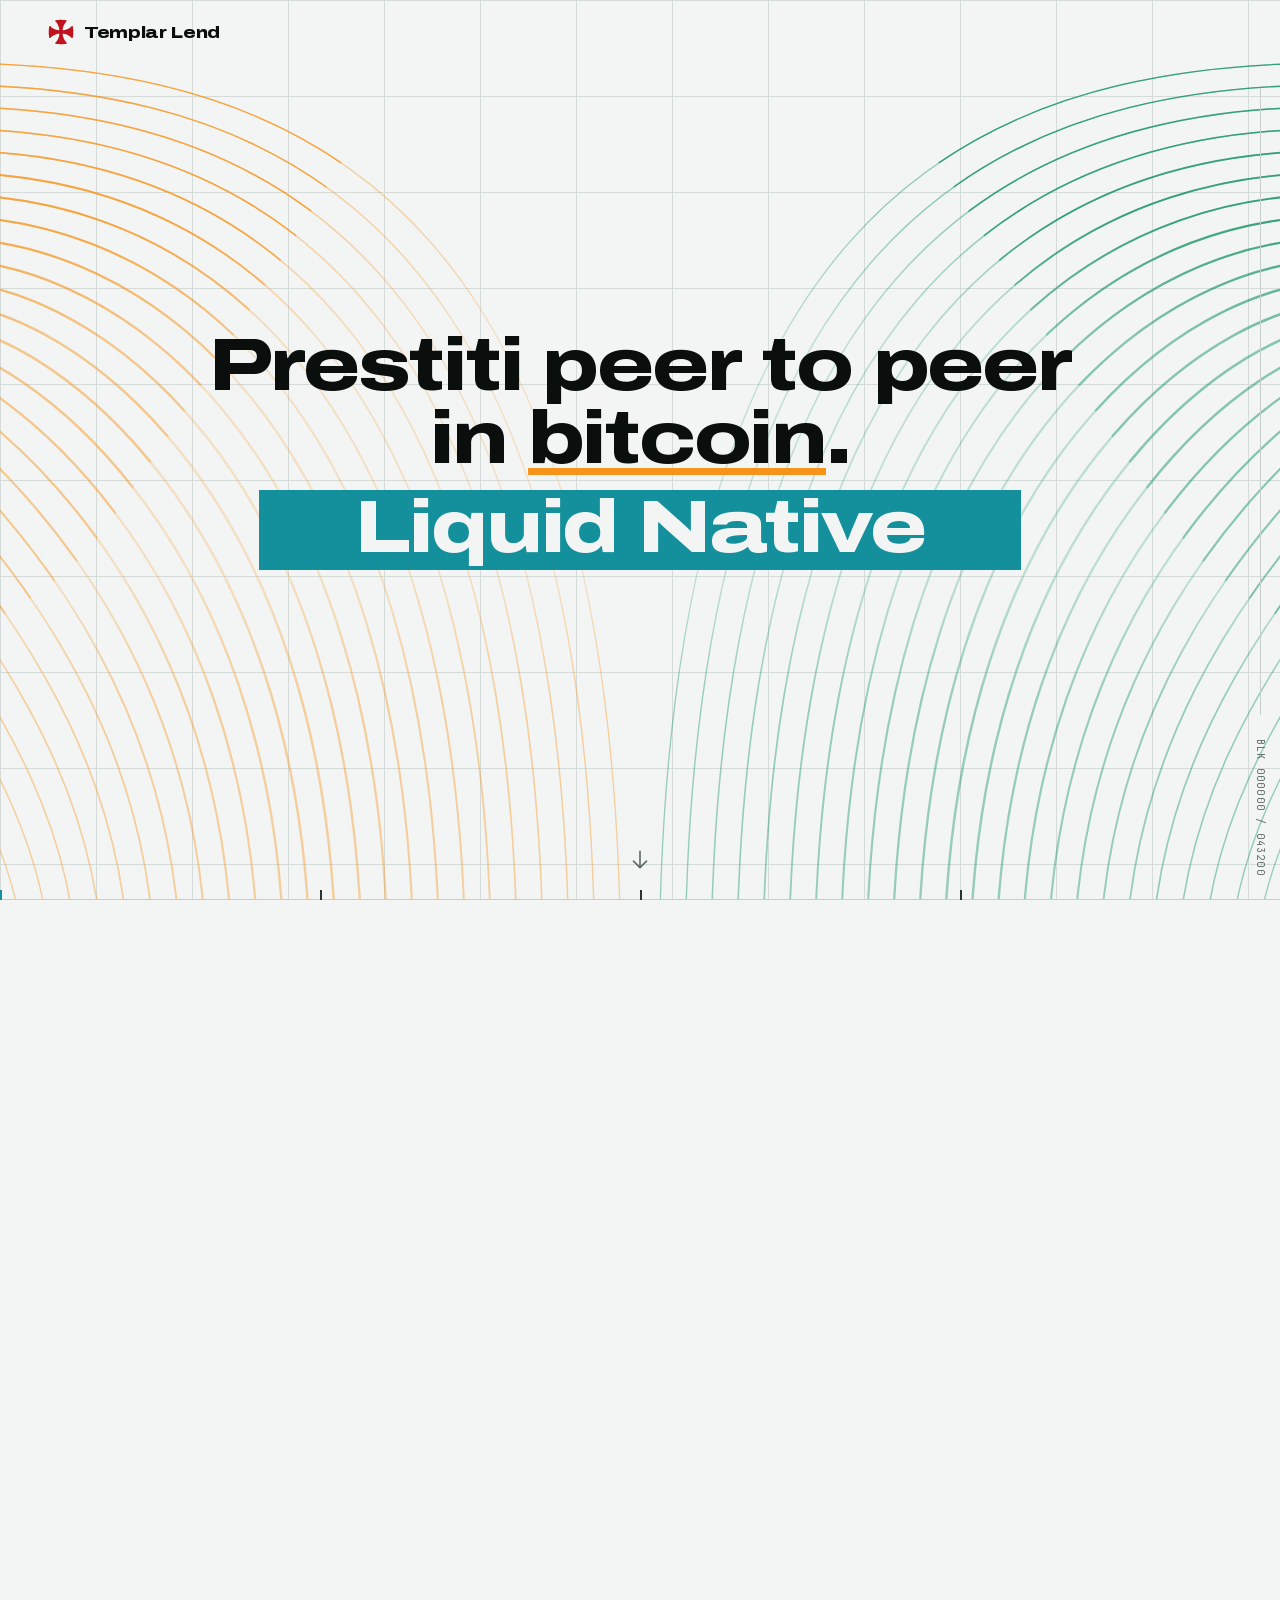
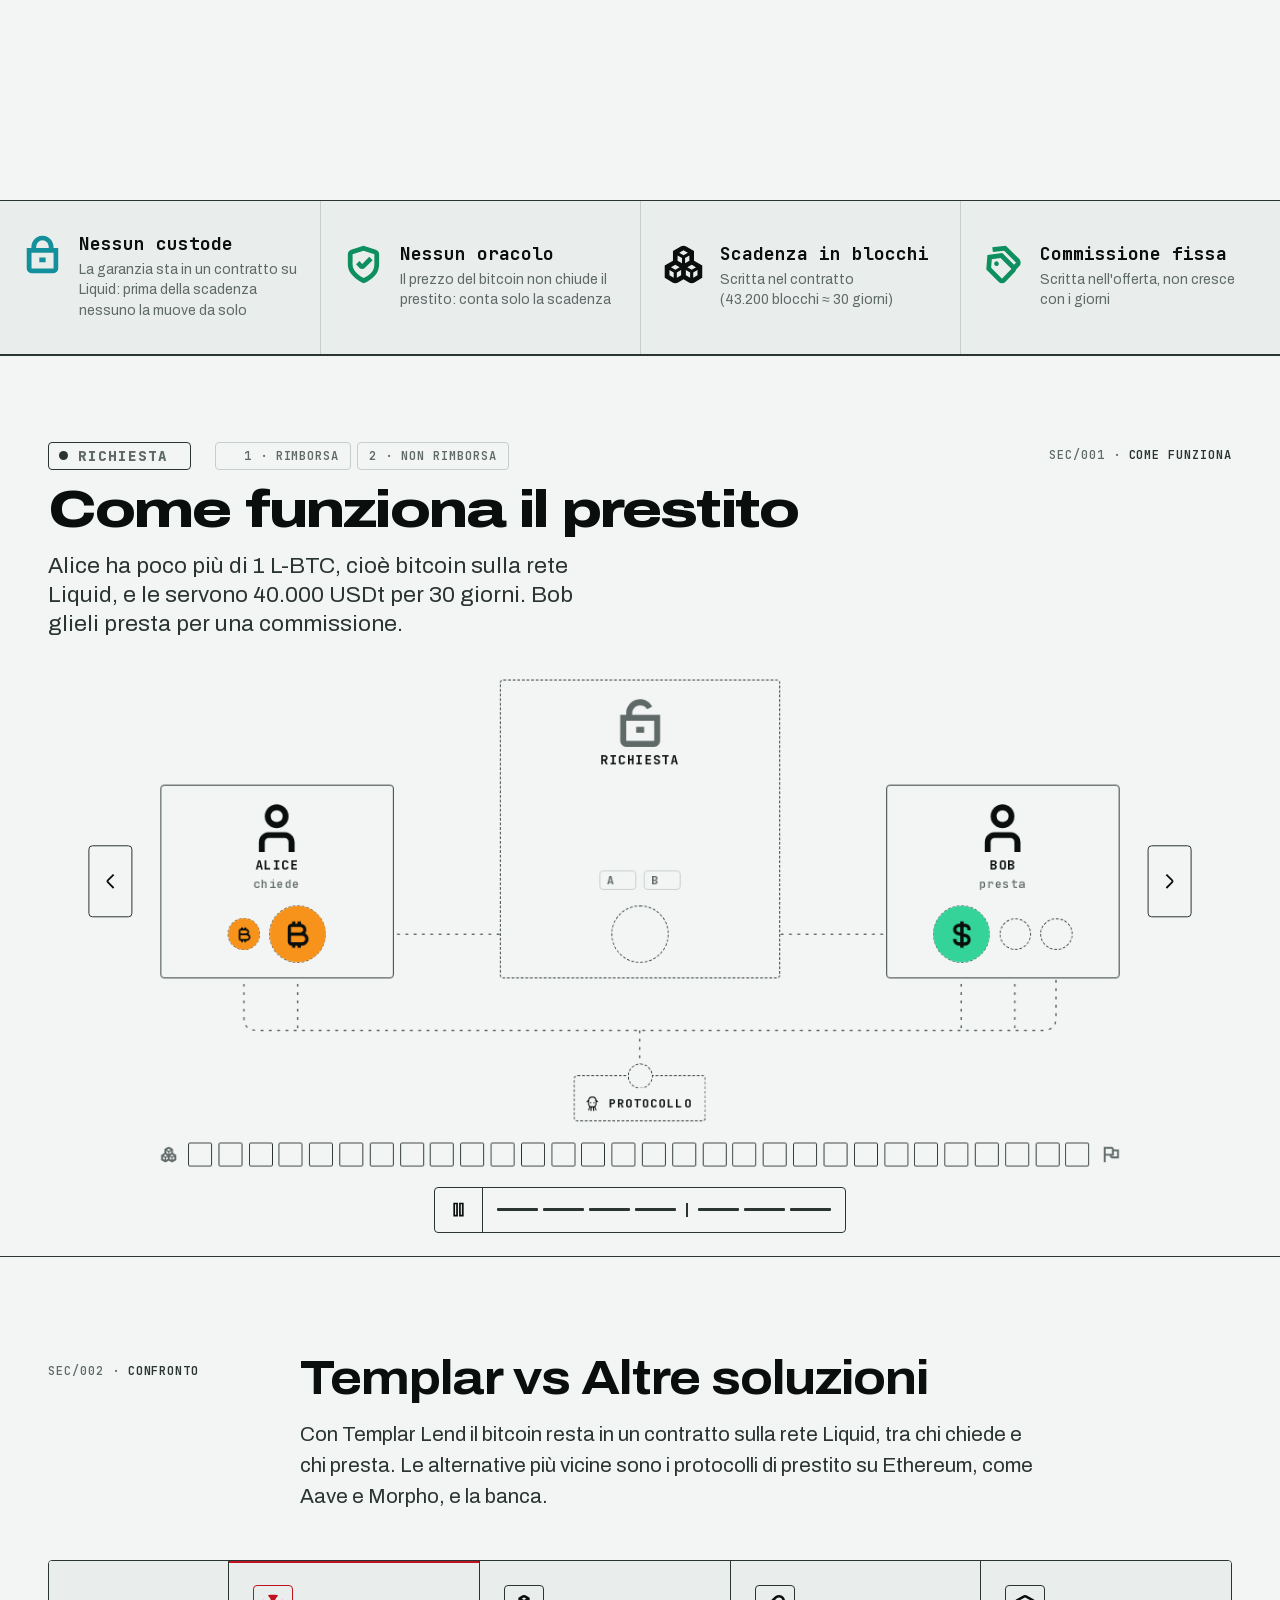
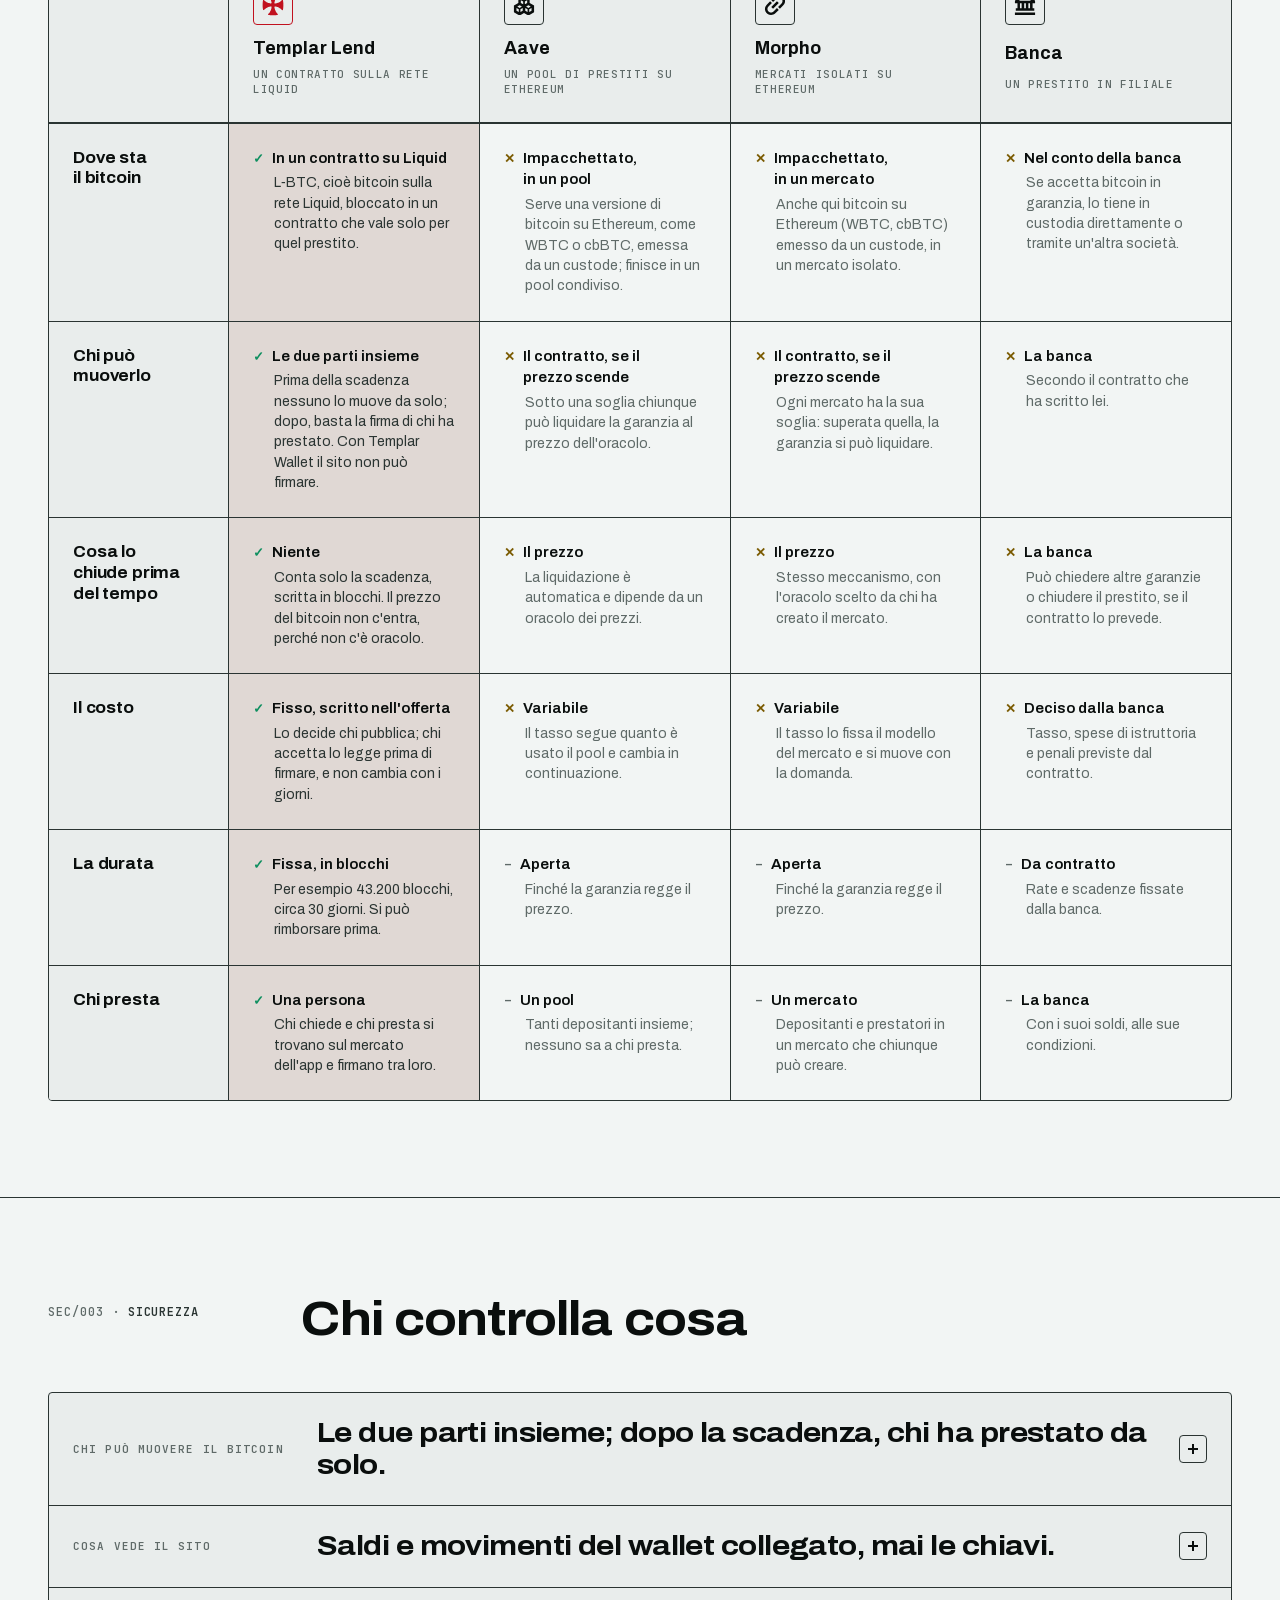
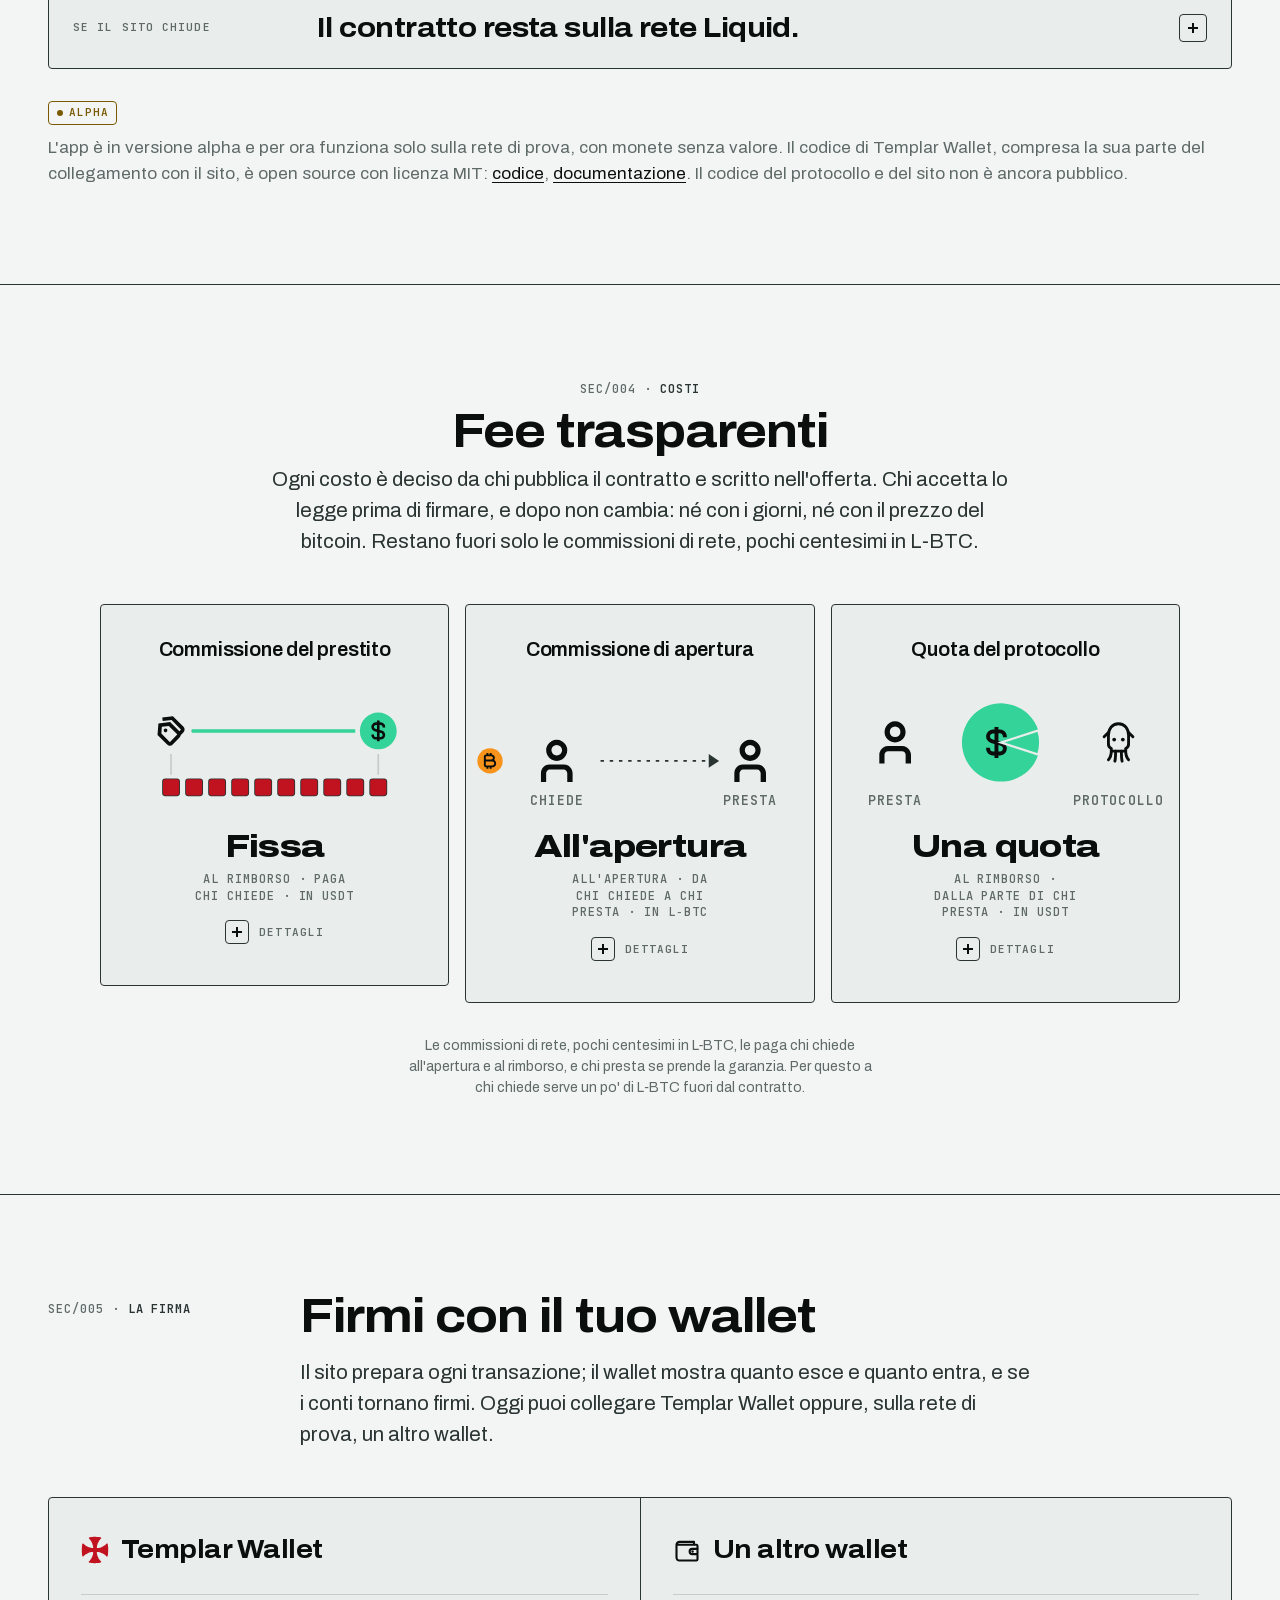
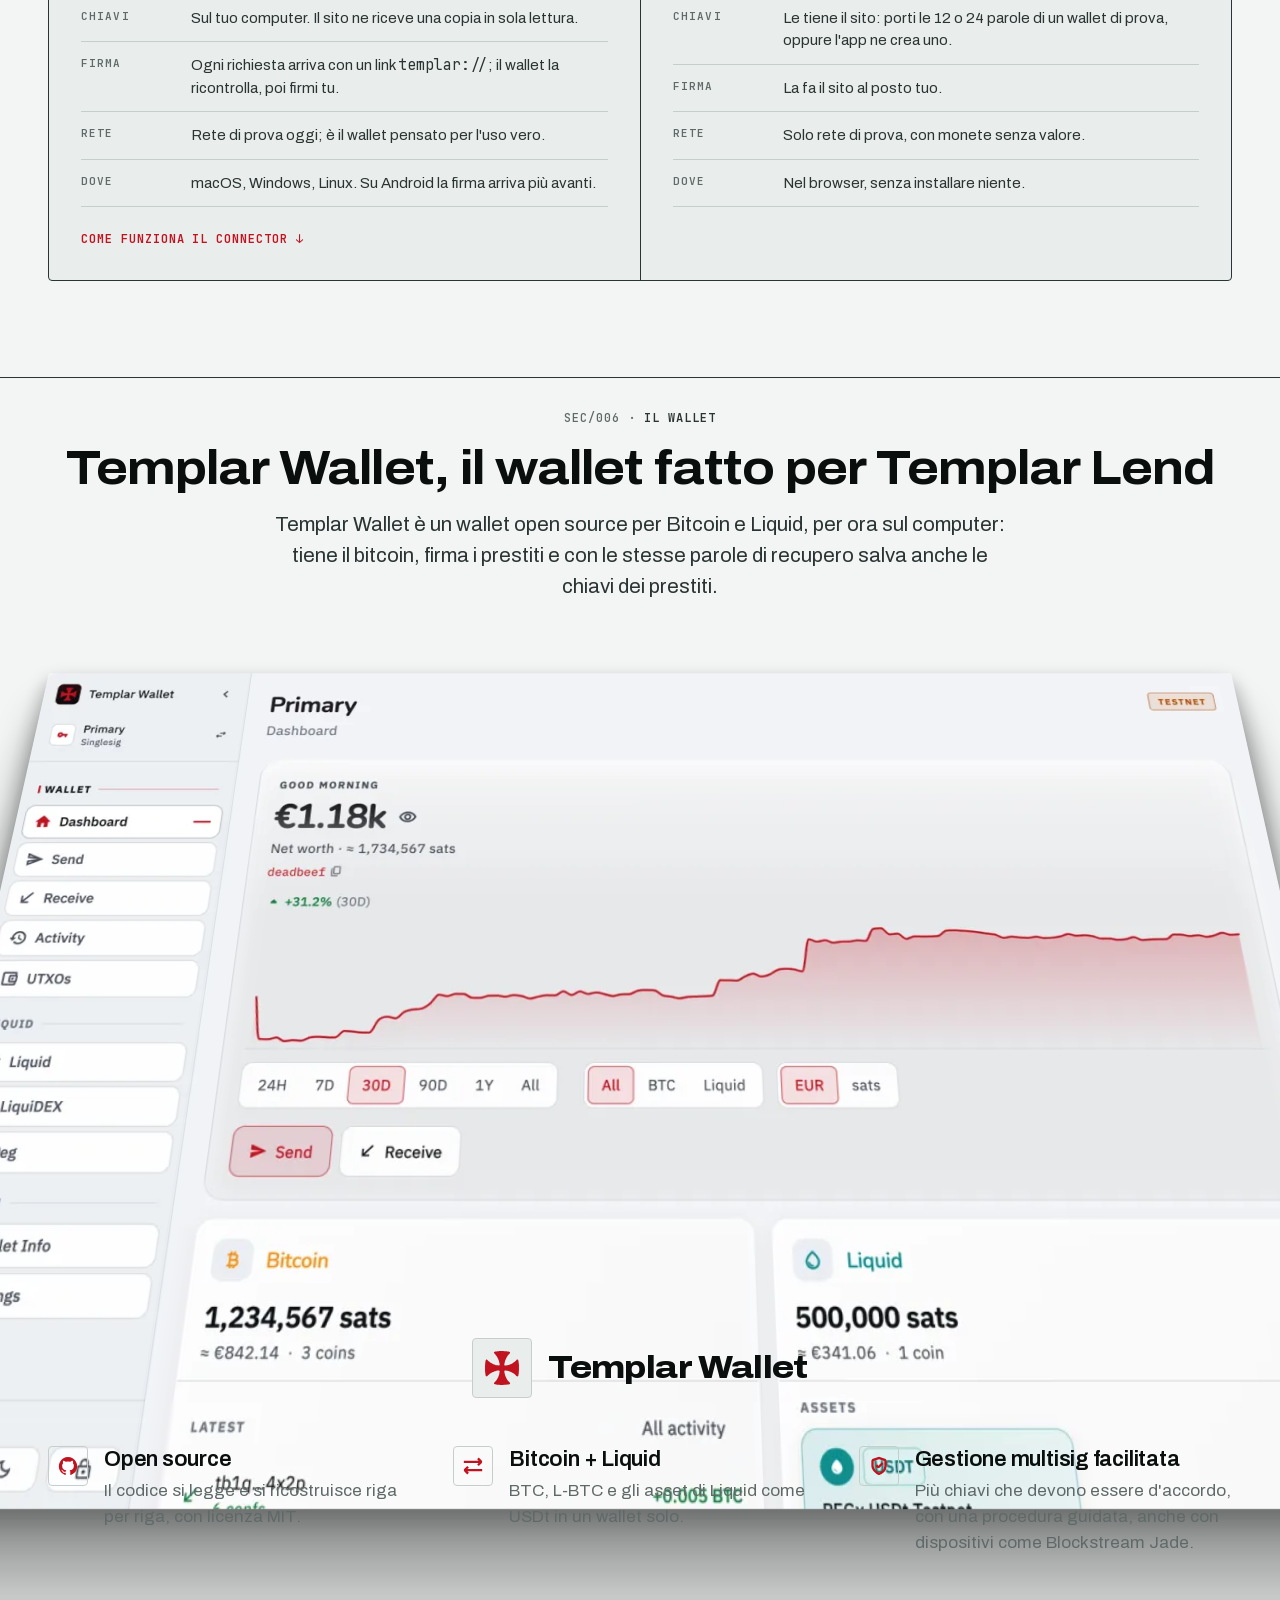
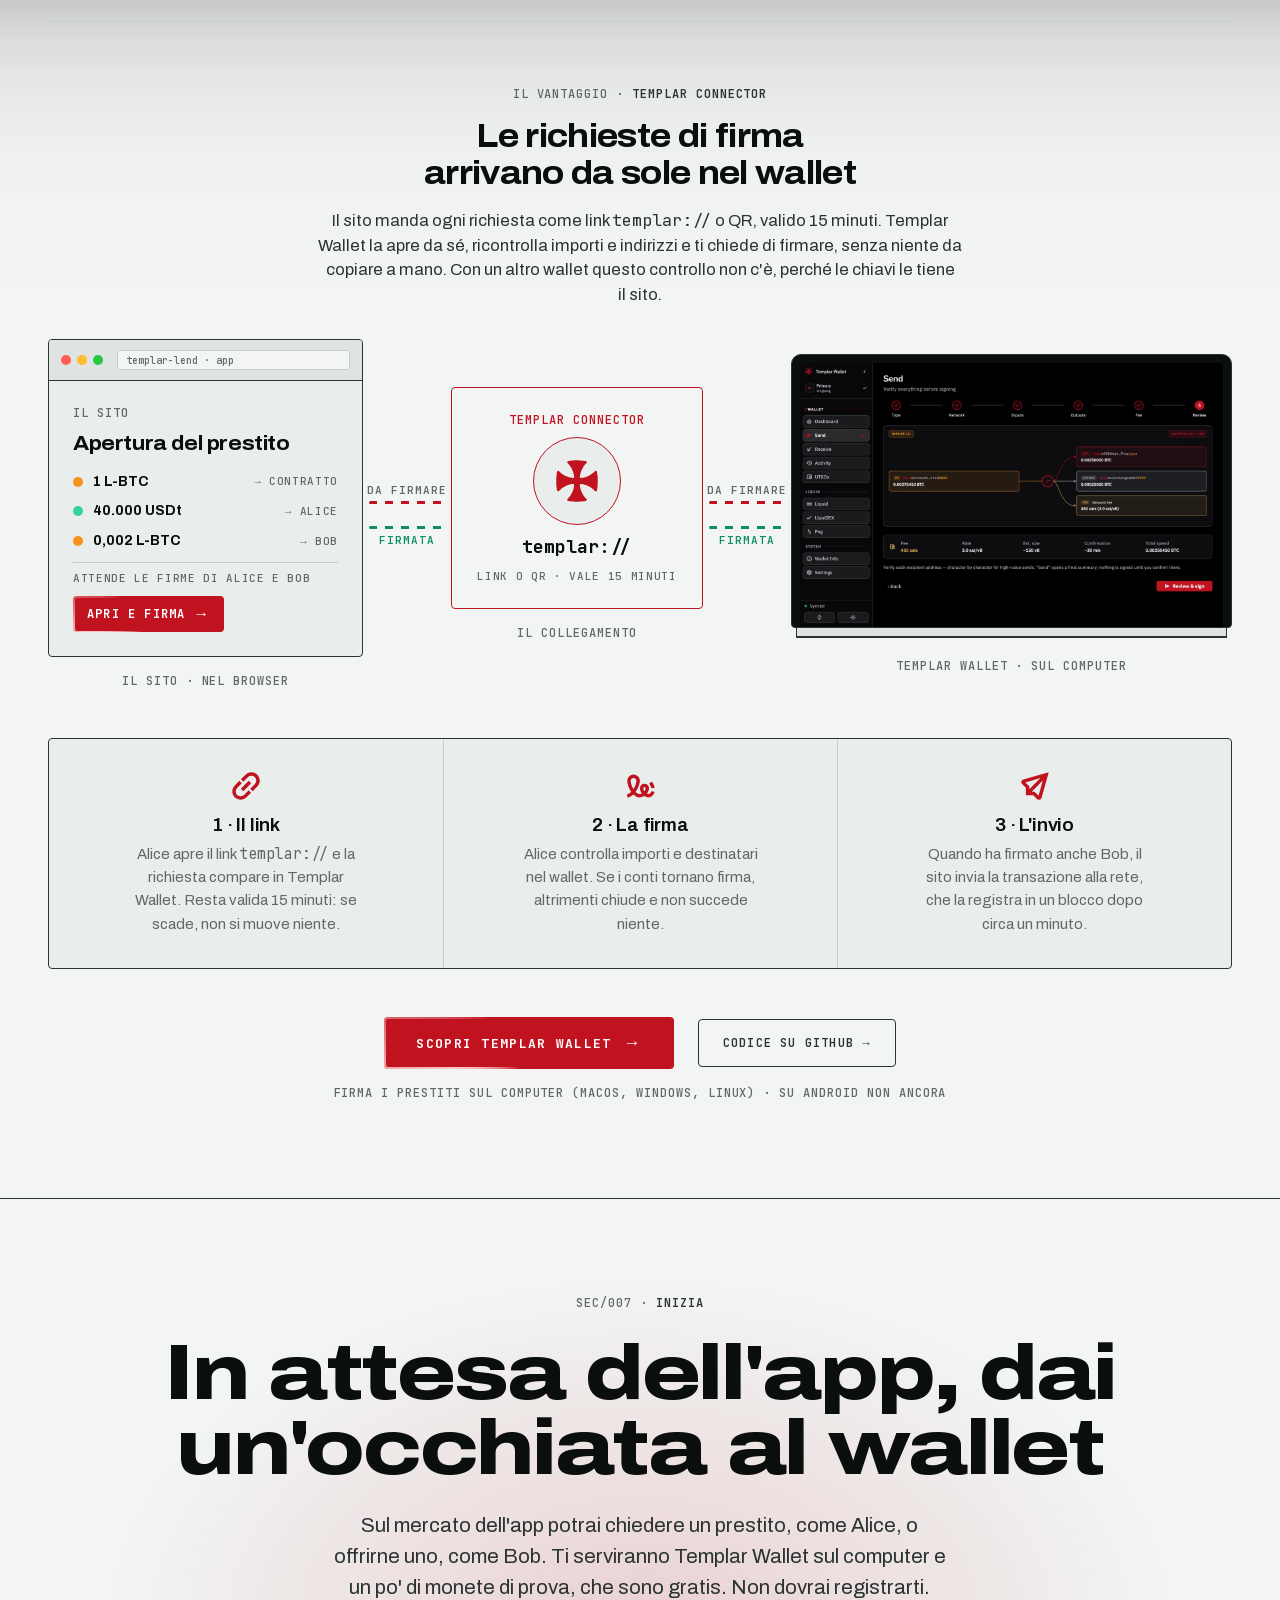
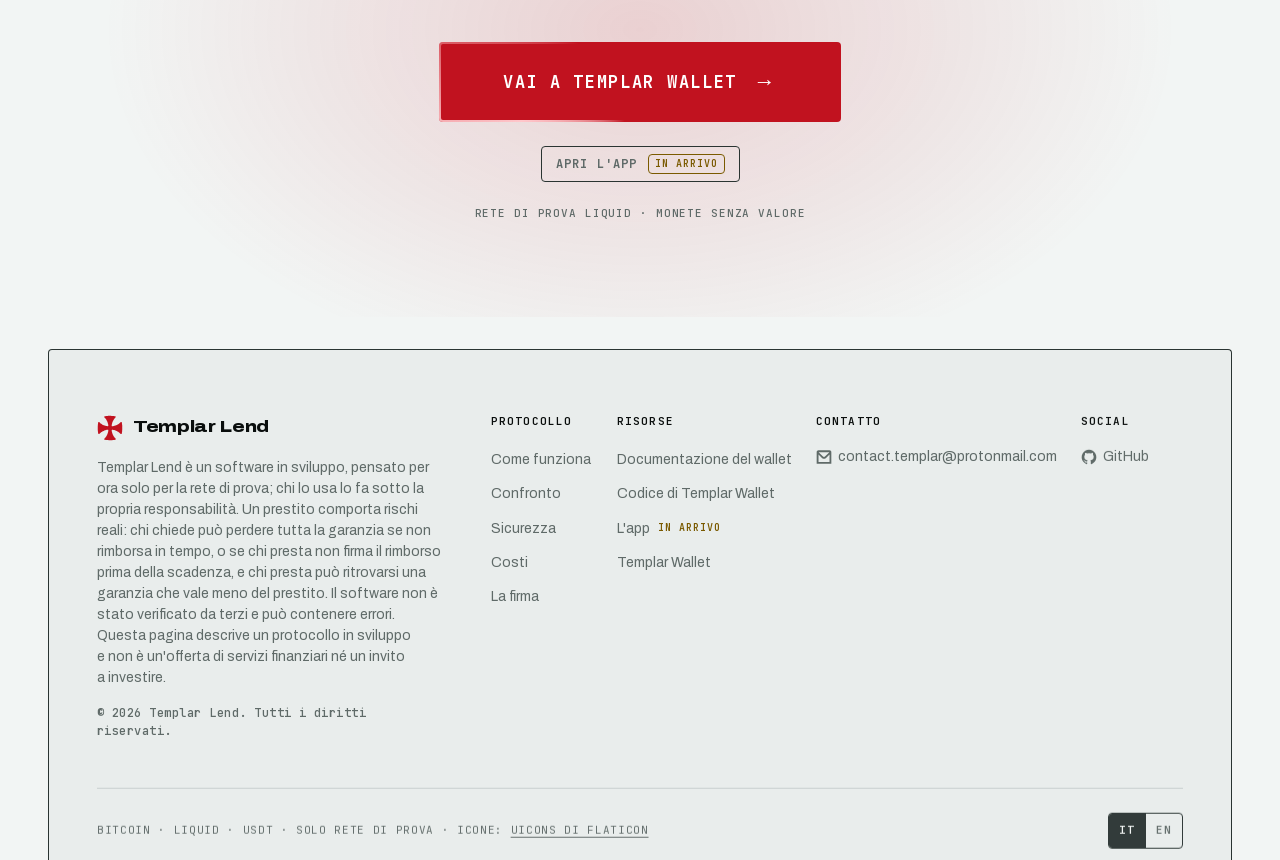
==== commit 81df6c17: "Phone version of both pages, fan intro without flicker (site stays behind the holding page) Co-Autho" ====
--- a/site/index.html
+++ b/site/index.html
@@ -25,7 +25,7 @@
 <link rel="preload" href="assets/fonts/Archivo-var.woff2" as="font" type="font/woff2" crossorigin>
 <link rel="preload" href="assets/fonts/JetBrainsMono-var.woff2" as="font" type="font/woff2" crossorigin>
 <link rel="stylesheet" href="assets/css/style.css">
-<link rel="stylesheet" href="/_astro/globals.DuiqW6Bh.css"></head>
+<link rel="stylesheet" href="/_astro/globals.B-UBau6L.css"></head>
 <body>
 <a class="skip" href="#main">Vai al contenuto</a>
 
@@ -35,11 +35,14 @@
       <img class="brand-mark" src="assets/img/templar-cross.svg" alt="" width="26" height="26">
       <span class="word">Templar Lend</span>
     </a>
+    <span class="nav-here" aria-hidden="true"></span>
     <nav class="nav-links" id="menu" aria-label="Sezioni">
-      <a href="#protocollo">Esempio</a>
-      <a href="#sicurezza">Sicurezza</a>
-      <a href="#costi">Costi</a>
-      <a href="#wallet">La firma</a>
+      <a href="#protocollo" data-n="001">Esempio</a>
+      <a class="only-menu" href="#perche" data-n="002">Confronto</a>
+      <a href="#sicurezza" data-n="003">Sicurezza</a>
+      <a href="#costi" data-n="004">Costi</a>
+      <a href="#wallet" data-n="005">La firma</a>
+      <a class="only-menu" href="#templar-wallet" data-n="006">Wallet</a>
       <a class="only-menu" href="wallet/">Templar Wallet &#8594;</a>
       <div class="menu-tools only-menu">
         <div class="seg seg-nav" aria-label="Lingua"><a href="./" aria-current="page" data-lang-set="it" hreflang="it">IT</a><a href="en/" data-lang-set="en" hreflang="en" lang="en">EN</a></div>
@@ -128,30 +131,30 @@
         <path id="l22" d="M-60 545.1C-262.1 545.1 57.9 715.1 57.9 980" pathLength="1" vector-effect="non-scaling-stroke"></path>
         <path id="l23" d="M-60 567.0C-291.2 567.0 28.8 737.0 28.8 980" pathLength="1" vector-effect="non-scaling-stroke"></path>
       </defs>
-      <use class="base" href="#l0" stroke-width="1.30" stroke-opacity="0.13" style="--i:0"></use>
-      <use class="base" href="#l1" stroke-width="1.40" stroke-opacity="0.14" style="--i:1"></use>
-      <use class="base" href="#l2" stroke-width="1.51" stroke-opacity="0.15" style="--i:2"></use>
-      <use class="base" href="#l3" stroke-width="1.61" stroke-opacity="0.16" style="--i:3"></use>
-      <use class="base" href="#l4" stroke-width="1.72" stroke-opacity="0.18" style="--i:4"></use>
-      <use class="base" href="#l5" stroke-width="1.82" stroke-opacity="0.19" style="--i:5"></use>
-      <use class="base" href="#l6" stroke-width="1.93" stroke-opacity="0.20" style="--i:6"></use>
-      <use class="base" href="#l7" stroke-width="2.03" stroke-opacity="0.21" style="--i:7"></use>
-      <use class="base" href="#l8" stroke-width="2.13" stroke-opacity="0.22" style="--i:8"></use>
-      <use class="base" href="#l9" stroke-width="2.24" stroke-opacity="0.23" style="--i:9"></use>
-      <use class="base" href="#l10" stroke-width="2.34" stroke-opacity="0.24" style="--i:10"></use>
-      <use class="base" href="#l11" stroke-width="2.45" stroke-opacity="0.25" style="--i:11"></use>
-      <use class="base" href="#l12" stroke-width="2.45" stroke-opacity="0.25" style="--i:12"></use>
-      <use class="base" href="#l13" stroke-width="2.34" stroke-opacity="0.24" style="--i:13"></use>
-      <use class="base" href="#l14" stroke-width="2.24" stroke-opacity="0.23" style="--i:14"></use>
-      <use class="base" href="#l15" stroke-width="2.13" stroke-opacity="0.22" style="--i:15"></use>
-      <use class="base" href="#l16" stroke-width="2.03" stroke-opacity="0.21" style="--i:16"></use>
-      <use class="base" href="#l17" stroke-width="1.93" stroke-opacity="0.20" style="--i:17"></use>
-      <use class="base" href="#l18" stroke-width="1.82" stroke-opacity="0.19" style="--i:18"></use>
-      <use class="base" href="#l19" stroke-width="1.72" stroke-opacity="0.18" style="--i:19"></use>
-      <use class="base" href="#l20" stroke-width="1.61" stroke-opacity="0.16" style="--i:20"></use>
-      <use class="base" href="#l21" stroke-width="1.51" stroke-opacity="0.15" style="--i:21"></use>
-      <use class="base" href="#l22" stroke-width="1.40" stroke-opacity="0.14" style="--i:22"></use>
-      <use class="base" href="#l23" stroke-width="1.30" stroke-opacity="0.13" style="--i:23"></use>
+      <use class="base" href="#l0" stroke-width="1.30" stroke-opacity="0.13"></use>
+      <use class="base" href="#l1" stroke-width="1.40" stroke-opacity="0.14"></use>
+      <use class="base" href="#l2" stroke-width="1.51" stroke-opacity="0.15"></use>
+      <use class="base" href="#l3" stroke-width="1.61" stroke-opacity="0.16"></use>
+      <use class="base" href="#l4" stroke-width="1.72" stroke-opacity="0.18"></use>
+      <use class="base" href="#l5" stroke-width="1.82" stroke-opacity="0.19"></use>
+      <use class="base" href="#l6" stroke-width="1.93" stroke-opacity="0.20"></use>
+      <use class="base" href="#l7" stroke-width="2.03" stroke-opacity="0.21"></use>
+      <use class="base" href="#l8" stroke-width="2.13" stroke-opacity="0.22"></use>
+      <use class="base" href="#l9" stroke-width="2.24" stroke-opacity="0.23"></use>
+      <use class="base" href="#l10" stroke-width="2.34" stroke-opacity="0.24"></use>
+      <use class="base" href="#l11" stroke-width="2.45" stroke-opacity="0.25"></use>
+      <use class="base" href="#l12" stroke-width="2.45" stroke-opacity="0.25"></use>
+      <use class="base" href="#l13" stroke-width="2.34" stroke-opacity="0.24"></use>
+      <use class="base" href="#l14" stroke-width="2.24" stroke-opacity="0.23"></use>
+      <use class="base" href="#l15" stroke-width="2.13" stroke-opacity="0.22"></use>
+      <use class="base" href="#l16" stroke-width="2.03" stroke-opacity="0.21"></use>
+      <use class="base" href="#l17" stroke-width="1.93" stroke-opacity="0.20"></use>
+      <use class="base" href="#l18" stroke-width="1.82" stroke-opacity="0.19"></use>
+      <use class="base" href="#l19" stroke-width="1.72" stroke-opacity="0.18"></use>
+      <use class="base" href="#l20" stroke-width="1.61" stroke-opacity="0.16"></use>
+      <use class="base" href="#l21" stroke-width="1.51" stroke-opacity="0.15"></use>
+      <use class="base" href="#l22" stroke-width="1.40" stroke-opacity="0.14"></use>
+      <use class="base" href="#l23" stroke-width="1.30" stroke-opacity="0.13"></use>
       <use class="flow" href="#l0" stroke-width="1.30" stroke-opacity="0.38" style="--o:-0.00s"></use>
       <use class="flow" href="#l1" stroke-width="1.40" stroke-opacity="0.41" style="--o:-0.46s"></use>
       <use class="flow" href="#l2" stroke-width="1.51" stroke-opacity="0.44" style="--o:-0.92s"></use>
@@ -204,30 +207,30 @@
         <path id="r22" d="M1500 545.1C1702.1 545.1 1382.1 715.1 1382.1 980" pathLength="1" vector-effect="non-scaling-stroke"></path>
         <path id="r23" d="M1500 567.0C1731.2 567.0 1411.2 737.0 1411.2 980" pathLength="1" vector-effect="non-scaling-stroke"></path>
       </defs>
-      <use class="base" href="#r0" stroke-width="1.30" stroke-opacity="0.13" style="--i:0"></use>
-      <use class="base" href="#r1" stroke-width="1.40" stroke-opacity="0.14" style="--i:1"></use>
-      <use class="base" href="#r2" stroke-width="1.51" stroke-opacity="0.15" style="--i:2"></use>
-      <use class="base" href="#r3" stroke-width="1.61" stroke-opacity="0.16" style="--i:3"></use>
-      <use class="base" href="#r4" stroke-width="1.72" stroke-opacity="0.18" style="--i:4"></use>
-      <use class="base" href="#r5" stroke-width="1.82" stroke-opacity="0.19" style="--i:5"></use>
-      <use class="base" href="#r6" stroke-width="1.93" stroke-opacity="0.20" style="--i:6"></use>
-      <use class="base" href="#r7" stroke-width="2.03" stroke-opacity="0.21" style="--i:7"></use>
-      <use class="base" href="#r8" stroke-width="2.13" stroke-opacity="0.22" style="--i:8"></use>
-      <use class="base" href="#r9" stroke-width="2.24" stroke-opacity="0.23" style="--i:9"></use>
-      <use class="base" href="#r10" stroke-width="2.34" stroke-opacity="0.24" style="--i:10"></use>
-      <use class="base" href="#r11" stroke-width="2.45" stroke-opacity="0.25" style="--i:11"></use>
-      <use class="base" href="#r12" stroke-width="2.45" stroke-opacity="0.25" style="--i:12"></use>
-      <use class="base" href="#r13" stroke-width="2.34" stroke-opacity="0.24" style="--i:13"></use>
-      <use class="base" href="#r14" stroke-width="2.24" stroke-opacity="0.23" style="--i:14"></use>
-      <use class="base" href="#r15" stroke-width="2.13" stroke-opacity="0.22" style="--i:15"></use>
-      <use class="base" href="#r16" stroke-width="2.03" stroke-opacity="0.21" style="--i:16"></use>
-      <use class="base" href="#r17" stroke-width="1.93" stroke-opacity="0.20" style="--i:17"></use>
-      <use class="base" href="#r18" stroke-width="1.82" stroke-opacity="0.19" style="--i:18"></use>
-      <use class="base" href="#r19" stroke-width="1.72" stroke-opacity="0.18" style="--i:19"></use>
-      <use class="base" href="#r20" stroke-width="1.61" stroke-opacity="0.16" style="--i:20"></use>
-      <use class="base" href="#r21" stroke-width="1.51" stroke-opacity="0.15" style="--i:21"></use>
-      <use class="base" href="#r22" stroke-width="1.40" stroke-opacity="0.14" style="--i:22"></use>
-      <use class="base" href="#r23" stroke-width="1.30" stroke-opacity="0.13" style="--i:23"></use>
+      <use class="base" href="#r0" stroke-width="1.30" stroke-opacity="0.13"></use>
+      <use class="base" href="#r1" stroke-width="1.40" stroke-opacity="0.14"></use>
+      <use class="base" href="#r2" stroke-width="1.51" stroke-opacity="0.15"></use>
+      <use class="base" href="#r3" stroke-width="1.61" stroke-opacity="0.16"></use>
+      <use class="base" href="#r4" stroke-width="1.72" stroke-opacity="0.18"></use>
+      <use class="base" href="#r5" stroke-width="1.82" stroke-opacity="0.19"></use>
+      <use class="base" href="#r6" stroke-width="1.93" stroke-opacity="0.20"></use>
+      <use class="base" href="#r7" stroke-width="2.03" stroke-opacity="0.21"></use>
+      <use class="base" href="#r8" stroke-width="2.13" stroke-opacity="0.22"></use>
+      <use class="base" href="#r9" stroke-width="2.24" stroke-opacity="0.23"></use>
+      <use class="base" href="#r10" stroke-width="2.34" stroke-opacity="0.24"></use>
+      <use class="base" href="#r11" stroke-width="2.45" stroke-opacity="0.25"></use>
+      <use class="base" href="#r12" stroke-width="2.45" stroke-opacity="0.25"></use>
+      <use class="base" href="#r13" stroke-width="2.34" stroke-opacity="0.24"></use>
+      <use class="base" href="#r14" stroke-width="2.24" stroke-opacity="0.23"></use>
+      <use class="base" href="#r15" stroke-width="2.13" stroke-opacity="0.22"></use>
+      <use class="base" href="#r16" stroke-width="2.03" stroke-opacity="0.21"></use>
+      <use class="base" href="#r17" stroke-width="1.93" stroke-opacity="0.20"></use>
+      <use class="base" href="#r18" stroke-width="1.82" stroke-opacity="0.19"></use>
+      <use class="base" href="#r19" stroke-width="1.72" stroke-opacity="0.18"></use>
+      <use class="base" href="#r20" stroke-width="1.61" stroke-opacity="0.16"></use>
+      <use class="base" href="#r21" stroke-width="1.51" stroke-opacity="0.15"></use>
+      <use class="base" href="#r22" stroke-width="1.40" stroke-opacity="0.14"></use>
+      <use class="base" href="#r23" stroke-width="1.30" stroke-opacity="0.13"></use>
       <use class="flow" href="#r0" stroke-width="1.30" stroke-opacity="0.38" style="--o:-0.00s"></use>
       <use class="flow" href="#r1" stroke-width="1.40" stroke-opacity="0.41" style="--o:-0.46s"></use>
       <use class="flow" href="#r2" stroke-width="1.51" stroke-opacity="0.44" style="--o:-0.92s"></use>
@@ -278,12 +281,12 @@
 <!-- 001 · COME FUNZIONA — one screen, plays on a clock. A big title and one sentence tell the step;
      underneath, Alice, the contract and Bob, with coins that really move, a previous/next button on
      either side (inside the player bar on narrow screens); below, play/pause and a dot per step. -->
-<section class="sec-moves" id="protocollo" aria-labelledby="h-moves">
+<section class="sec-moves" id="protocollo" data-nav="Esempio" aria-labelledby="h-moves">
   <div class="moves-pin">
     <div class="wrap moves-top">
       <div class="dg-head">
         <p class="dg-state" id="dg-tone" data-tone="idle"><i class="dg-dot"></i><b id="dg-state">Richiesta</b></p>
-        <p class="forks" id="forks">
+        <p class="forks only-desktop" id="forks">
           <button type="button" class="fk fk-a" data-go="repay"><svg class="ic" aria-hidden="true"><use href="#i-check"></use></svg>1 &middot; rimborsa</button>
           <button type="button" class="fk fk-b" data-go="cut">2 &middot; non rimborsa</button>
         </p>
@@ -303,7 +306,7 @@
     </div>
 
     <div class="wrap moves-body">
-      <button type="button" class="pl-btn pl-side is-prev" data-by="-1" aria-label="Passo precedente"><svg aria-hidden="true"><use href="#i-prev"></use></svg></button>
+      <button type="button" class="pl-btn pl-side is-prev only-desktop" data-by="-1" aria-label="Passo precedente"><svg aria-hidden="true"><use href="#i-prev"></use></svg></button>
       <div class="diagram" id="diagram" data-scene="intro" data-tone="idle" data-branch="" aria-hidden="true">
         <div class="dg-stage" id="dg-stage">
           <svg class="rails" id="rails" focusable="false"></svg>
@@ -353,22 +356,32 @@
         </div>
         <svg class="cut-ic" id="cut-ic"><use href="#i-swap"></use></svg>
       </div>
-      <button type="button" class="pl-btn pl-side is-next" data-by="1" aria-label="Passo successivo"><svg aria-hidden="true"><use href="#i-next"></use></svg></button>
+      <button type="button" class="pl-btn pl-side is-next only-desktop" data-by="1" aria-label="Passo successivo"><svg aria-hidden="true"><use href="#i-next"></use></svg></button>
     </div>
 
     <div class="wrap player" id="player" role="group" aria-label="Controlli dell'animazione">
-      <div class="pl-bar">
+      <div class="pl-bar only-desktop">
         <button type="button" class="pl-btn pl-in" data-by="-1" aria-label="Passo precedente"><svg aria-hidden="true"><use href="#i-prev"></use></svg></button>
         <button type="button" class="pl-btn" id="pl-play" aria-label="Pausa"><svg aria-hidden="true"><use href="#i-pause"></use></svg></button>
         <div class="pl-dots" id="pl-dots"></div>
         <button type="button" class="pl-btn pl-in" data-by="1" aria-label="Passo successivo"><svg aria-hidden="true"><use href="#i-next"></use></svg></button>
       </div>
+      <!-- phones: four stops, by tap (main.js initMobDiagram drives the engine's own dots) -->
+      <div class="mob-step only-phone">
+        <div class="mob-row">
+          <button type="button" class="mob-btn" data-mob="-1" aria-label="Passo precedente"><svg aria-hidden="true"><use href="#i-prev"></use></svg></button>
+          <span class="mob-lbl mono" aria-live="polite">Passo 1 di 4</span>
+          <button type="button" class="mob-btn" data-mob="1" aria-label="Passo successivo"><svg aria-hidden="true"><use href="#i-next"></use></svg></button>
+        </div>
+        <button type="button" class="mob-next"><span>Avanti</span><span class="cta-arrow" aria-hidden="true">&#8594;</span></button>
+      </div>
+      <p class="mob-note only-phone">La versione per computer mostra l'animazione completa, passo per passo.</p>
     </div>
   </div>
 </section>
 
 <!-- 002 · CONFRONTO — Templar Lend beside Aave, Morpho and a bank, in general terms; generic icons, no third-party marks -->
-<section class="sec" id="perche" aria-labelledby="h-why">
+<section class="sec" id="perche" data-nav="Confronto" aria-labelledby="h-why">
   <span class="sec-num" aria-hidden="true">002</span>
   <div class="wrap">
     <div class="sec-head reveal">
@@ -433,7 +446,7 @@
 </section>
 
 <!-- 003 · SICUREZZA — three things to know, in general terms, the small print behind a + -->
-<section class="sec" id="sicurezza" aria-labelledby="h-sec">
+<section class="sec" id="sicurezza" data-nav="Sicurezza" aria-labelledby="h-sec">
   <span class="sec-num" aria-hidden="true">003</span>
   <div class="wrap">
     <div class="sec-head reveal">
@@ -469,7 +482,7 @@
 </section>
 
 <!-- 004 · COSTI -->
-<section class="sec sec-fees" id="costi" aria-labelledby="h-fees">
+<section class="sec sec-fees" id="costi" data-nav="Fee" aria-labelledby="h-fees">
   <span class="sec-num" aria-hidden="true">004</span>
   <div class="wrap">
     <div class="sec-head-c reveal">
@@ -477,7 +490,7 @@
       <h2 class="h2" id="h-fees">Fee trasparenti</h2>
       <p class="lede">Ogni costo &egrave; deciso da chi pubblica il contratto e scritto nell'offerta. Chi accetta lo legge prima di firmare, e dopo non cambia: n&eacute; con i giorni, n&eacute; con il prezzo del bitcoin. Restano fuori solo le commissioni di rete, pochi centesimi in L&#8209;BTC.</p>
     </div>
-    <div class="fees reveal">
+    <div class="fees reveal snap" data-snap-label="Commissione">
       <!-- loan fee: written at the start, flat while the blocks pass, paid at the end -->
       <div class="fee">
         <h3 class="h3">Commissione del prestito</h3>
@@ -529,7 +542,7 @@
 
 <!-- 005 · LA FIRMA — the two ways to sign, side by side in one sheet: Templar Wallet and, on the test
      network, another wallet. The connector diagram lives in 006, as the wallet's advantage -->
-<section class="sec" id="wallet" aria-labelledby="h-wallet">
+<section class="sec" id="wallet" data-nav="Firma" aria-labelledby="h-wallet">
   <span class="sec-num" aria-hidden="true">005</span>
   <div class="wrap">
     <div class="sec-head reveal">
@@ -540,7 +553,7 @@
       </div>
     </div>
 
-    <div class="sgn reveal" aria-label="I due modi di firmare">
+    <div class="sgn reveal snap" data-snap-label="Wallet" aria-label="I due modi di firmare">
       <article class="sgn-col" aria-labelledby="h-sgn-1">
         <h3 class="sgn-t" id="h-sgn-1"><img src="assets/img/templar-cross.svg" alt="" width="28" height="28">Templar Wallet</h3>
         <dl class="sgn-kv">
@@ -566,10 +579,10 @@
 
 <!-- 006 · TEMPLAR WALLET — the wallet straightens as you scroll (ContainerScroll, React island), then what it
      does for Alice, the connector as its advantage (moved here from 005) and the way to its own page -->
-<section class="sec sec-tw" id="templar-wallet" aria-labelledby="h-tw">
+<section class="sec sec-tw" id="templar-wallet" data-nav="Wallet" aria-labelledby="h-tw">
   <span class="sec-num" aria-hidden="true">006</span>
   <div class="tw-show">
-    <style>astro-island,astro-slot,astro-static-slot{display:contents}</style><script>(()=>{var e=async t=>{await(await t())()};(self.Astro||(self.Astro={})).load=e;window.dispatchEvent(new Event("astro:load"));})();</script><script>(()=>{var g=Object.defineProperty;var w=(a,s,c)=>s in a?g(a,s,{enumerable:!0,configurable:!0,writable:!0,value:c}):a[s]=c;var l=(a,s,c)=>w(a,typeof s!="symbol"?s+"":s,c);var E=new Set(["__proto__","constructor","prototype"]);{let a={0:t=>y(t),1:t=>c(t),2:t=>new RegExp(t),3:t=>new Date(t),4:t=>new Map(c(t)),5:t=>new Set(c(t)),6:t=>BigInt(t),7:t=>new URL(t),8:t=>new Uint8Array(t),9:t=>new Uint16Array(t),10:t=>new Uint32Array(t),11:t=>Number.POSITIVE_INFINITY*t},s=t=>{let[p,e]=t;return p in a?a[p](e):void 0},c=t=>t.map(s),y=t=>typeof t!="object"||t===null?t:Object.fromEntries(Object.entries(t).map(([p,e])=>[p,s(e)]));class f extends HTMLElement{constructor(){super(...arguments);l(this,"Component");l(this,"hydrator");l(this,"hydrate",async()=>{var b;if(!this.hydrator||!this.isConnected)return;let e=(b=this.parentElement)==null?void 0:b.closest("astro-island[ssr]");if(e){e.addEventListener("astro:hydrate",this.hydrate,{once:!0});return}let r=this.querySelectorAll("astro-slot"),n={},d=this.querySelectorAll("template[data-astro-template]");for(let o of d){let i=o.closest(this.tagName);i!=null&&i.isSameNode(this)&&(n[o.getAttribute("data-astro-template")||"default"]=o.innerHTML,o.remove())}for(let o of r){let i=o.closest(this.tagName);i!=null&&i.isSameNode(this)&&(n[o.getAttribute("name")||"default"]=o.innerHTML)}let u;try{u=this.hasAttribute("props")?y(JSON.parse(this.getAttribute("props"))):{}}catch(o){let i=this.getAttribute("component-url")||"<unknown>",v=this.getAttribute("component-export");throw v&&(i+=` (export ${v})`),console.error(`[hydrate] Error parsing props for component ${i}`,this.getAttribute("props"),o),o}let h;await this.hydrator(this)(this.Component,u,n,{client:this.getAttribute("client")}),this.removeAttribute("ssr"),this.dispatchEvent(new CustomEvent("astro:hydrate"))});l(this,"unmount",()=>{this.isConnected||this.dispatchEvent(new CustomEvent("astro:unmount"))})}disconnectedCallback(){document.removeEventListener("astro:after-swap",this.unmount),document.addEventListener("astro:after-swap",this.unmount,{once:!0})}connectedCallback(){if(!this.hasAttribute("await-children")||document.readyState==="interactive"||document.readyState==="complete")this.childrenConnectedCallback();else{let e=()=>{document.removeEventListener("DOMContentLoaded",e),r.disconnect(),this.childrenConnectedCallback()},r=new MutationObserver(()=>{var n;((n=this.lastChild)==null?void 0:n.nodeType)===Node.COMMENT_NODE&&this.lastChild.nodeValue==="astro:end"&&(this.lastChild.remove(),e())});r.observe(this,{childList:!0}),document.addEventListener("DOMContentLoaded",e)}}async childrenConnectedCallback(){let e=this.getAttribute("before-hydration-url");e&&await import(e),this.start()}getRetryImportUrl(e){let r=new URL(e,document.baseURI);return r.searchParams.set("astro-retry",Date.now().toString()),r.toString()}async importWithRetry(e){try{return await import(e)}catch(r){return await new Promise(n=>setTimeout(n,1e3)),import(this.getRetryImportUrl(e))}}handleHydrationError(e){let r=this.getAttribute("component-url"),n=new CustomEvent("astro:hydration-error",{cancelable:!0,bubbles:!0,composed:!0,detail:{error:e,componentUrl:r}});this.dispatchEvent(n)&&console.error(`[astro-island] Error hydrating ${r}`,e)}async start(){let e=JSON.parse(this.getAttribute("opts")),r=this.getAttribute("client");if(Astro[r]===void 0){window.addEventListener(`astro:${r}`,()=>this.start(),{once:!0});return}try{await Astro[r](async()=>{let n=this.getAttribute("renderer-url");try{let[d,{default:u}]=await Promise.all([this.importWithRetry(this.getAttribute("component-url")),n?this.importWithRetry(n):Promise.resolve({default:()=>()=>{}})]),h=this.getAttribute("component-export")||"default";if(h.includes(".")){this.Component=d;for(let m of h.split(".")){if(E.has(m)||!this.Component||typeof this.Component!="object"&&typeof this.Component!="function"||!Object.hasOwn(this.Component,m))throw new Error(`Invalid component export path: ${h}`);this.Component=this.Component[m]}}else{if(E.has(h))throw new Error(`Invalid component export path: ${h}`);this.Component=d[h]}return this.hydrator=u,this.hydrate}catch(d){return this.handleHydrationError(d),()=>{}}},e,this)}catch(n){this.handleHydrationError(n)}}attributeChangedCallback(){this.hydrate()}}l(f,"observedAttributes",["props"]),customElements.get("astro-island")||customElements.define("astro-island",f)}})();</script><astro-island uid="Z2snrEr" prefix="r1" component-url="/_astro/container-scroll-animation.D5f86l97.js" component-export="ContainerScroll" renderer-url="/_astro/client.RMePetAg.js" props="{}" ssr client="load" opts="{&quot;name&quot;:&quot;ContainerScroll&quot;,&quot;value&quot;:true}" await-children><div class="h-[48rem] md:h-[80rem] flex items-center justify-center relative p-2 md:p-20"><div class="py-10 md:py-40 w-full relative" style="perspective:1000px"><div class="div max-w-5xl mx-auto text-center" style="transform:none"><astro-slot name="titleComponent"><div class="tw-show-head">
+    <style>astro-island,astro-slot,astro-static-slot{display:contents}</style><script>(()=>{var e=async t=>{await(await t())()};(self.Astro||(self.Astro={})).load=e;window.dispatchEvent(new Event("astro:load"));})();</script><script>(()=>{var g=Object.defineProperty;var w=(a,s,c)=>s in a?g(a,s,{enumerable:!0,configurable:!0,writable:!0,value:c}):a[s]=c;var l=(a,s,c)=>w(a,typeof s!="symbol"?s+"":s,c);var E=new Set(["__proto__","constructor","prototype"]);{let a={0:t=>y(t),1:t=>c(t),2:t=>new RegExp(t),3:t=>new Date(t),4:t=>new Map(c(t)),5:t=>new Set(c(t)),6:t=>BigInt(t),7:t=>new URL(t),8:t=>new Uint8Array(t),9:t=>new Uint16Array(t),10:t=>new Uint32Array(t),11:t=>Number.POSITIVE_INFINITY*t},s=t=>{let[p,e]=t;return p in a?a[p](e):void 0},c=t=>t.map(s),y=t=>typeof t!="object"||t===null?t:Object.fromEntries(Object.entries(t).map(([p,e])=>[p,s(e)]));class f extends HTMLElement{constructor(){super(...arguments);l(this,"Component");l(this,"hydrator");l(this,"hydrate",async()=>{var b;if(!this.hydrator||!this.isConnected)return;let e=(b=this.parentElement)==null?void 0:b.closest("astro-island[ssr]");if(e){e.addEventListener("astro:hydrate",this.hydrate,{once:!0});return}let r=this.querySelectorAll("astro-slot"),n={},d=this.querySelectorAll("template[data-astro-template]");for(let o of d){let i=o.closest(this.tagName);i!=null&&i.isSameNode(this)&&(n[o.getAttribute("data-astro-template")||"default"]=o.innerHTML,o.remove())}for(let o of r){let i=o.closest(this.tagName);i!=null&&i.isSameNode(this)&&(n[o.getAttribute("name")||"default"]=o.innerHTML)}let u;try{u=this.hasAttribute("props")?y(JSON.parse(this.getAttribute("props"))):{}}catch(o){let i=this.getAttribute("component-url")||"<unknown>",v=this.getAttribute("component-export");throw v&&(i+=` (export ${v})`),console.error(`[hydrate] Error parsing props for component ${i}`,this.getAttribute("props"),o),o}let h;await this.hydrator(this)(this.Component,u,n,{client:this.getAttribute("client")}),this.removeAttribute("ssr"),this.dispatchEvent(new CustomEvent("astro:hydrate"))});l(this,"unmount",()=>{this.isConnected||this.dispatchEvent(new CustomEvent("astro:unmount"))})}disconnectedCallback(){document.removeEventListener("astro:after-swap",this.unmount),document.addEventListener("astro:after-swap",this.unmount,{once:!0})}connectedCallback(){if(!this.hasAttribute("await-children")||document.readyState==="interactive"||document.readyState==="complete")this.childrenConnectedCallback();else{let e=()=>{document.removeEventListener("DOMContentLoaded",e),r.disconnect(),this.childrenConnectedCallback()},r=new MutationObserver(()=>{var n;((n=this.lastChild)==null?void 0:n.nodeType)===Node.COMMENT_NODE&&this.lastChild.nodeValue==="astro:end"&&(this.lastChild.remove(),e())});r.observe(this,{childList:!0}),document.addEventListener("DOMContentLoaded",e)}}async childrenConnectedCallback(){let e=this.getAttribute("before-hydration-url");e&&await import(e),this.start()}getRetryImportUrl(e){let r=new URL(e,document.baseURI);return r.searchParams.set("astro-retry",Date.now().toString()),r.toString()}async importWithRetry(e){try{return await import(e)}catch(r){return await new Promise(n=>setTimeout(n,1e3)),import(this.getRetryImportUrl(e))}}handleHydrationError(e){let r=this.getAttribute("component-url"),n=new CustomEvent("astro:hydration-error",{cancelable:!0,bubbles:!0,composed:!0,detail:{error:e,componentUrl:r}});this.dispatchEvent(n)&&console.error(`[astro-island] Error hydrating ${r}`,e)}async start(){let e=JSON.parse(this.getAttribute("opts")),r=this.getAttribute("client");if(Astro[r]===void 0){window.addEventListener(`astro:${r}`,()=>this.start(),{once:!0});return}try{await Astro[r](async()=>{let n=this.getAttribute("renderer-url");try{let[d,{default:u}]=await Promise.all([this.importWithRetry(this.getAttribute("component-url")),n?this.importWithRetry(n):Promise.resolve({default:()=>()=>{}})]),h=this.getAttribute("component-export")||"default";if(h.includes(".")){this.Component=d;for(let m of h.split(".")){if(E.has(m)||!this.Component||typeof this.Component!="object"&&typeof this.Component!="function"||!Object.hasOwn(this.Component,m))throw new Error(`Invalid component export path: ${h}`);this.Component=this.Component[m]}}else{if(E.has(h))throw new Error(`Invalid component export path: ${h}`);this.Component=d[h]}return this.hydrator=u,this.hydrate}catch(d){return this.handleHydrationError(d),()=>{}}},e,this)}catch(n){this.handleHydrationError(n)}}attributeChangedCallback(){this.hydrate()}}l(f,"observedAttributes",["props"]),customElements.get("astro-island")||customElements.define("astro-island",f)}})();</script><astro-island uid="Z2snrEr" prefix="r1" component-url="/_astro/container-scroll-animation.-4gEn1G3.js" component-export="ContainerScroll" renderer-url="/_astro/client.RMePetAg.js" props="{}" ssr client="load" opts="{&quot;name&quot;:&quot;ContainerScroll&quot;,&quot;value&quot;:true}" await-children><div class="h-[48rem] md:h-[80rem] flex items-center justify-center relative p-2 md:p-20"><div class="py-10 md:py-40 w-full relative" style="perspective:1000px"><div class="div max-w-5xl mx-auto text-center" style="transform:none"><astro-slot name="titleComponent"><div class="tw-show-head">
         <p class="label">SEC/006 &middot; <strong>Il wallet</strong></p>
         <h2 class="h2" id="h-tw">Templar Wallet, il wallet fatto per Templar Lend</h2>
         <p class="lede">Templar Wallet &egrave; un wallet open source per Bitcoin e Liquid, per ora sul computer: tiene il bitcoin, firma i prestiti e con le stesse parole di recupero salva anche le chiavi dei prestiti.</p>
@@ -586,7 +599,7 @@
   <div class="wrap">
     <div class="tw-info reveal">
       <p class="tw-brand"><img src="assets/img/templar-cross.svg" alt="" width="60" height="60"><span>Templar Wallet</span></p>
-      <ul class="tw-points tw-points-row">
+      <ul class="tw-points tw-points-row snap" data-snap-label="Punto">
         <li><svg class="way-ic" aria-hidden="true"><use href="#i-github"></use></svg><div><h3 class="h3">Open source</h3><p>Il codice si legge e si ricostruisce riga per riga, con licenza MIT.</p></div></li>
         <li><svg class="way-ic" aria-hidden="true"><use href="#i-swap"></use></svg><div><h3 class="h3">Bitcoin + Liquid</h3><p>BTC, L&#8209;BTC e gli asset di Liquid come USDt in un wallet solo.</p></div></li>
         <li><svg class="way-ic" aria-hidden="true"><use href="#i-shield"></use></svg><div><h3 class="h3">Gestione multisig facilitata</h3><p>Pi&ugrave; chiavi che devono essere d'accordo, con una procedura guidata, anche con dispositivi come Blockstream Jade.</p></div></li>
@@ -597,7 +610,7 @@
           <h3 class="tw-conn-h">Le richieste di firma arrivano da sole nel wallet</h3>
           <p class="lede">Il sito manda ogni richiesta come link <span class="mono">templar://</span> o QR, valido 15 minuti. Templar Wallet la apre da s&eacute;, ricontrolla importi e indirizzi e ti chiede di firmare, senza niente da copiare a mano. Con un altro wallet questo controllo non c'&egrave;, perch&eacute; le chiavi le tiene il sito.</p>
         </div>
-        <div class="conn reveal" aria-label="Dal sito al wallet">
+        <div class="conn reveal only-desktop" aria-label="Dal sito al wallet">
           <figure class="cn-site">
             <div class="win">
               <div class="win-bar"><i class="d d1"></i><i class="d d2"></i><i class="d d3"></i><span class="win-url">templar-lend &middot; app</span></div>
@@ -637,6 +650,7 @@
           <li><svg class="way-ic" aria-hidden="true"><use href="#i-pen"></use></svg><h3 class="h3">2 &middot; La firma</h3><p>Alice controlla importi e destinatari nel wallet. Se i conti tornano firma, altrimenti chiude e non succede niente.</p></li>
           <li><svg class="way-ic" aria-hidden="true"><use href="#i-send"></use></svg><h3 class="h3">3 &middot; L'invio</h3><p>Quando ha firmato anche Bob, il sito invia la transazione alla rete, che la registra in un blocco dopo circa un minuto.</p></li>
         </ol>
+        <p class="mob-note only-phone">Il disegno del collegamento sito &#8594; wallet &egrave; nella versione per computer.</p>
       </div>
       <div class="tw-ctas">
         <a class="cta" href="wallet/"><span>Scopri Templar Wallet</span><span class="cta-arrow" aria-hidden="true">&#8594;</span></a>
@@ -648,7 +662,7 @@
 </section>
 
 <!-- CHIUSURA — the one thing to do next -->
-<section class="sec sec-cta" id="inizia" aria-labelledby="h-cta">
+<section class="sec sec-cta" id="inizia" data-nav="Inizia" aria-labelledby="h-cta">
   <span class="sec-num" aria-hidden="true">007</span>
   <div class="wrap cta-final reveal">
     <p class="label">SEC/007 &middot; <strong>Inizia</strong></p>
@@ -663,7 +677,7 @@
 </main>
 
 
-<footer class="foot">
+<footer class="foot foot-land">
   <div class="foot-grid">
     <div class="foot-brand foot-anim">
       <a class="brand" href="#top">
--- a/site/assets/css/style.css
+++ b/site/assets/css/style.css
@@ -315,19 +315,16 @@
 .paths-layer .base { stroke-linecap: round; }
 .paths-layer .flow { stroke-linecap: round; stroke-dasharray: .3 .7; stroke-dashoffset: 1; animation: pflow var(--period, 11s) linear var(--o, 0s) infinite; }
 @keyframes pflow { from { stroke-dashoffset: 1; } to { stroke-dashoffset: 0; } }
-/* the arrival is CSS alone, so nothing can leave a line half drawn: each base line draws itself in (the
-   inner sweep first, --i from the markup), the travelling dashes fade in once the lines are there, and the
-   camera settles from slightly too close (the `scale` property, apart from the scroll transform below) */
-.js .paths-layer .base { stroke-dasharray: 1 1; stroke-dashoffset: 1; animation: fans-draw 1.1s ease-in-out both; animation-delay: calc(var(--i, 0) * 20ms); }
-.js .paths-layer .flow { animation: pflow var(--period, 11s) linear var(--o, 0s) infinite, fans-in 1s ease-out .6s both; }
-.js .paths { animation: fans-settle 1.8s cubic-bezier(.2, .7, .2, 1) both; }
-@keyframes fans-draw { to { stroke-dashoffset: 0; } }
-@keyframes fans-in { from { opacity: 0; } }
-@keyframes fans-settle { from { scale: 1.1; } to { scale: 1; } }
+/* the arrival: each fan is revealed as a whole (a clip that opens from its own edge, plus a short fade),
+   nothing touches the strokes themselves and nothing scales the masked layer — the two things that made the
+   lines flicker while they drew in. Reduced motion: the fans are simply there. */
+.js .paths-layer { animation: fans-reveal 1.2s cubic-bezier(.2, .7, .2, 1) both; }
+.js .paths-green { animation-name: fans-reveal-r; animation-delay: .08s; }
+@keyframes fans-reveal { from { clip-path: inset(0 100% 0 0); opacity: 0; } 35% { opacity: 1; } to { clip-path: inset(0 0 0 0); opacity: 1; } }
+@keyframes fans-reveal-r { from { clip-path: inset(0 0 0 100%); opacity: 0; } 35% { opacity: 1; } to { clip-path: inset(0 0 0 0); opacity: 1; } }
 @media (prefers-reduced-motion: reduce) {
-  .paths-layer .flow, .js .paths-layer .flow { animation: none; stroke-dasharray: none; stroke-opacity: .25; }
-  .js .paths-layer .base { animation: none; stroke-dasharray: none; }
-  .js .paths { animation: none; }
+  .paths-layer .flow { animation: none; stroke-dasharray: none; stroke-opacity: .25; }
+  .js .paths-layer { animation: none; clip-path: none; opacity: 1; }
 }
 .hero-inner { position: relative; z-index: 1; display: grid; justify-items: center; text-align: center; }
 .hero-inner .display { max-width: 18ch; }
@@ -386,7 +383,7 @@
 }
 /* depth. --p: scrolling pushes through the fans, which open like a curtain; --mx/--my: the pointer moves
    the two fans and the sentence on different planes */
-.paths { transform: scale(calc(1 + var(--p) * .18)); transform-origin: 50% 62%; will-change: transform; }
+.paths { transform: scale(calc(1 + var(--p) * .18)); transform-origin: 50% 62%; }
 .paths-layer { overflow: visible; }
 .paths-orange { translate: calc(var(--mx) * -14px - var(--p) * 2.4vw) calc(var(--my) * -8px); }
 .paths-green { translate: calc(var(--mx) * -24px + var(--p) * 2.4vw) calc(var(--my) * -13px); }
@@ -1134,3 +1131,123 @@
 .status a { color: var(--ink-strong); text-decoration: underline; text-underline-offset: 3px; }
 .reveal { will-change: transform, opacity; }
 .js .reveal.is-in { will-change: auto; }   /* release the layer once revealed: a layer on a fractional position covers hairlines */
+
+/* ---------- phones: the two versions of a block. ≤767px the phone version shows, the desktop piece steps aside ---------- */
+@media (max-width: 767px) { .only-desktop { display: none !important; } }
+@media (min-width: 768px) { .only-phone { display: none !important; } }
+
+/* the swipe strip (phones only: on the landing the same elements are grids from 768px up): one card per
+   screen, snapping, the next one peeking; the dots come from initSnaps() */
+@media (max-width: 767px) {
+  .snap { display: flex; gap: 12px; overflow-x: auto; overscroll-behavior-x: contain; scroll-snap-type: x mandatory; scrollbar-width: none; -webkit-overflow-scrolling: touch; margin-inline: calc(-1 * var(--gutter)); padding: 4px var(--gutter); scroll-padding-inline: var(--gutter); }
+  .snap::-webkit-scrollbar { display: none; }
+  .snap > * { flex: 0 0 calc(100% - 28px); min-width: 0; scroll-snap-align: start; }
+}
+@media (min-width: 768px) { .snap-dots { display: none !important; } }
+.snap-dots { display: flex; justify-content: center; gap: 0; margin-top: var(--s1); }
+.snap-dots button { width: 44px; height: 44px; display: grid; place-items: center; padding: 0; }   /* a 44px touch around an 8px dot */
+.snap-dots button::before { content: ""; width: 8px; height: 8px; border-radius: 50%; background: var(--line-strong); transition: background-color .2s, transform .2s; }
+.snap-dots button[aria-current]::before { background: var(--primary); transform: scale(1.25); }
+
+/* the bar on phones says where you are (initNavHere: the section under the upper part of the screen), and the
+   open menu is the page's index: numbered rows, then the other product and the tools */
+.nav-here { display: none; }
+@media (max-width: 640px) {
+  .nav-here { display: block; flex: 1 1 auto; min-width: 0; font: 600 11px/1.2 var(--mono); letter-spacing: .12em; text-transform: uppercase; color: var(--muted); white-space: nowrap; overflow: hidden; text-overflow: ellipsis; opacity: 0; transition: opacity .25s; }
+  .nav-here.is-on { opacity: 1; min-width: 12ch; }   /* the section's name wins over the brand's word, which clips away */
+  .nav-ctl > .cta-sm.is-soon { display: none; }   /* the switched-off app button leaves the bar; it stays in the closing section */
+}
+.nav[data-open="true"] .nav-links > a[data-n]::before { content: attr(data-n); display: inline-block; min-width: 3.4em; color: var(--muted); font-weight: 500; }
+
+/* ---------- phones (≤767px): the reduced version. No scroll-driven blocks — the hero's words on a clock, the
+   worked example on four tap stops, the long rows as swipe strips — and the desktop-only pieces step aside
+   with a one-line note (.mob-note). Nothing in here reaches 768px ---------- */
+@keyframes mark-cut { from { clip-path: inset(0 100% 0 0); } to { clip-path: inset(0); } }
+@media (max-width: 767px) {
+  /* the hero: one screen (no pin, so no .has-pin height), the block stacked in one cell like the pinned one;
+     initHeroCycle adds .is-in to the next word (the wipe), then .is-on. The brand sits where the bar will land */
+  .has-cycle .hero-top { position: absolute; z-index: 2; top: 0; left: 0; right: 0; height: var(--nav-h); display: flex; align-items: center; }
+  .has-cycle .hero .mark { display: grid; gap: 0; width: max-content; max-width: 100%; margin: .2em auto 0; font-size: min(1em, 8.4vw); letter-spacing: inherit; line-height: inherit; }
+  .has-cycle .hero .mark-txt { grid-area: 1 / 1; padding: .03em .26em .07em; visibility: hidden; }
+  .has-cycle .hero .mark-txt.is-on, .has-cycle .hero .mark-txt.is-in { visibility: visible; }
+  .has-cycle .hero .mark-txt.is-in { z-index: 1; animation: mark-cut .32s cubic-bezier(.2, .7, .2, 1) both; }
+  /* the fans stay, with half of their moving lines (the .flow uses sit after the 24 .base uses in each layer) */
+  .paths-layer .flow:nth-of-type(even) { display: none; }
+
+  /* 001: not pinned, it flows like any other section. The bar, the side arrows and the chips are .only-desktop;
+     the .mob-step control under the picture drives the same engine (main.js initMobDiagram) */
+  .has-play .sec-moves { padding-block: var(--s6) var(--s8); }
+  .has-play .sec-moves[id] { scroll-margin-top: calc(var(--nav-h) - 1px); }
+  .has-play .moves-pin { height: auto; min-height: 0; overflow: visible; grid-template-rows: auto auto auto; gap: var(--s3); padding-block: 0; }
+  .has-play .st-k, .has-play .st-intro .st-k { font-size: 30px; }
+  .has-play .st-k em { font-size: 12px; }
+  .has-play .st-p { font-size: 15px; line-height: 1.35; margin-top: 8px; }
+  .has-play .player { flex-direction: column; align-items: stretch; gap: 0; }
+  .mob-step { display: grid; gap: 10px; }
+  .mob-row { display: grid; grid-template-columns: 44px minmax(0, 1fr) 44px; align-items: center; gap: var(--s2); }
+  .mob-btn { display: grid; place-items: center; width: 44px; height: 44px; border: 1.5px solid var(--line-strong); border-radius: var(--r); background: var(--bg); color: var(--ink-strong); }
+  .mob-btn svg { width: 15px; height: 15px; }
+  .mob-btn:active, .mob-next:active { translate: 0 1px; }
+  .mob-lbl { text-align: center; font: 500 12px/1 var(--mono); letter-spacing: .1em; text-transform: uppercase; color: var(--muted); }
+  .mob-next { display: flex; align-items: center; justify-content: center; gap: 12px; width: 100%; height: 56px; border-radius: var(--r); background: var(--primary); color: var(--on-primary); font: 700 13px/1 var(--mono); letter-spacing: .1em; text-transform: uppercase; }
+  .mob-next.is-again .cta-arrow { display: none; }
+  .mob-note { margin-top: var(--s2); font-size: 12px; line-height: 1.45; color: var(--muted); text-align: center; text-wrap: pretty; }
+
+  /* 004 · 005 · 006: the fee cards, the two ways to sign and the wallet's three points are swipe strips (.snap) */
+  .fees { max-width: none; }
+  .fx-t { font-size: 12.5px; }   /* the drawing is scaled to the card: at 360 this still renders at 12px */
+  .sgn { border: 0; border-radius: 0; background: none; overflow-x: auto; overflow-y: hidden; }
+  .sgn > .sgn-col { border: 1px solid var(--line-strong); border-radius: var(--r); background: var(--surface); padding: var(--s3); }
+  .tw-points > li { padding: var(--s3); border: 1px solid var(--line-strong); border-radius: var(--r); background: var(--surface); }
+
+  /* 006: the island renders a still block below 768px (container-scroll-animation.tsx: .tw-static); the
+     section's negative margins were the tall island's slack */
+  .tw-show { margin-block: 0; }
+  .tw-static { padding: 0 var(--gutter) var(--s4); }
+  .tw-static .tw-show-head { padding-inline: 0; }
+  /* the connector without its diagram: the three steps as a compact numbered list, icon left */
+  .tw-conn { margin-top: var(--s4); padding-top: var(--s4); }
+  .tw-conn-head { margin-bottom: var(--s3); }
+  .tw-info .tw-ctas { margin-top: var(--s4); }
+  .way { grid-template-columns: minmax(0, 1fr); margin-top: var(--s3); }
+  .way li { grid-template-columns: 30px minmax(0, 1fr); grid-template-areas: "ic h" "ic p"; column-gap: 14px; row-gap: 4px; justify-items: start; align-items: start; text-align: left; padding: 14px var(--s2); border-left: 0; }
+  .way li + li { border-top: 1px solid var(--line); }
+  .way .way-ic { grid-area: ic; margin: 0; }   /* .way-ic alone would reach the .tw-points cards */
+  .way .h3 { grid-area: h; font-size: 17px; }
+  .way p { grid-area: p; font-size: 14px; line-height: 1.45; max-width: none; }
+
+  /* the landing's footer (.foot-land: the wallet pages keep their own, in wallet.css): two columns of links,
+     the e-mail row across both, 40px rows */
+  .foot-land { padding-top: var(--s6); }
+  .foot-land .foot-grid { gap: var(--s4); }
+  .foot-land .foot-cols { grid-template-columns: repeat(2, minmax(0, 1fr)); gap: var(--s3) 12px; }
+  .foot-land .foot-col:nth-child(3) { grid-column: 1 / -1; }
+  .foot-land .foot-col ul { gap: 0; margin-top: var(--s1); }
+  .foot-land .foot-col a, .foot-land .foot-col .foot-soon { padding-block: 9px; min-width: 0; overflow-wrap: anywhere; }
+  .foot-land .foot-bottom { margin-top: var(--s4); }
+}
+
+/* ---------- phones, second pass: a shorter page ---------- */
+@media (max-width: 767px) {
+  /* a horizontal overflow must never widen the page: Chrome for Android would shrink everything to fit it */
+  html { overflow-x: clip; }
+  /* the sections breathe less: 48px instead of 64 */
+  .sec, .sec-moves { padding-block: var(--s6); }
+  .sec-head, .sec-head-c { margin-bottom: var(--s4); }
+  /* the closing title on one screen */
+  .cta-final .cta-h { font-size: clamp(30px, 8.6vw, 38px); }
+  /* 002 · the comparison as a strip: one card per question, the picked rival beside us (main.js rebuilds the
+     rows as cards inside .schema so the picker's data-vs keeps working; the picker itself is no longer sticky) */
+  .schema.has-strip .sch-heads, .schema.has-strip .sch-row { display: none; }
+  .schema.has-strip { border: 0; background: none; overflow: visible; }
+  .seg-vs { position: static; }
+  .sch-card { display: grid; grid-template-columns: repeat(2, minmax(0, 1fr)); align-content: start; border: 1px solid var(--line-strong); border-radius: var(--r); background: var(--bg); overflow: hidden; }
+  .sch-card .sch-k { grid-column: 1 / -1; padding: 14px var(--s2); font-size: 16px; }
+  .sch-card .sch-c { display: none; border-left: 0; border-top: 1px solid var(--line); padding: 12px var(--s2) 14px; }
+  .sch-card .sch-c::before { display: block; }
+  .sch-card .sch-c.sch-us { display: block; }
+  .sch-card .sch-c.sch-us::before { color: var(--primary); }
+  .schema[data-vs="aave"] .sch-card .sch-c:nth-child(3), .schema[data-vs="morpho"] .sch-card .sch-c:nth-child(4), .schema[data-vs="bank"] .sch-card .sch-c:nth-child(5) { display: block; border-left: 1px solid var(--line); }
+  .sch-card .sch-c span { padding-left: 0; }
+  .sch-card .sch-c b { font-size: 14px; }
+}
